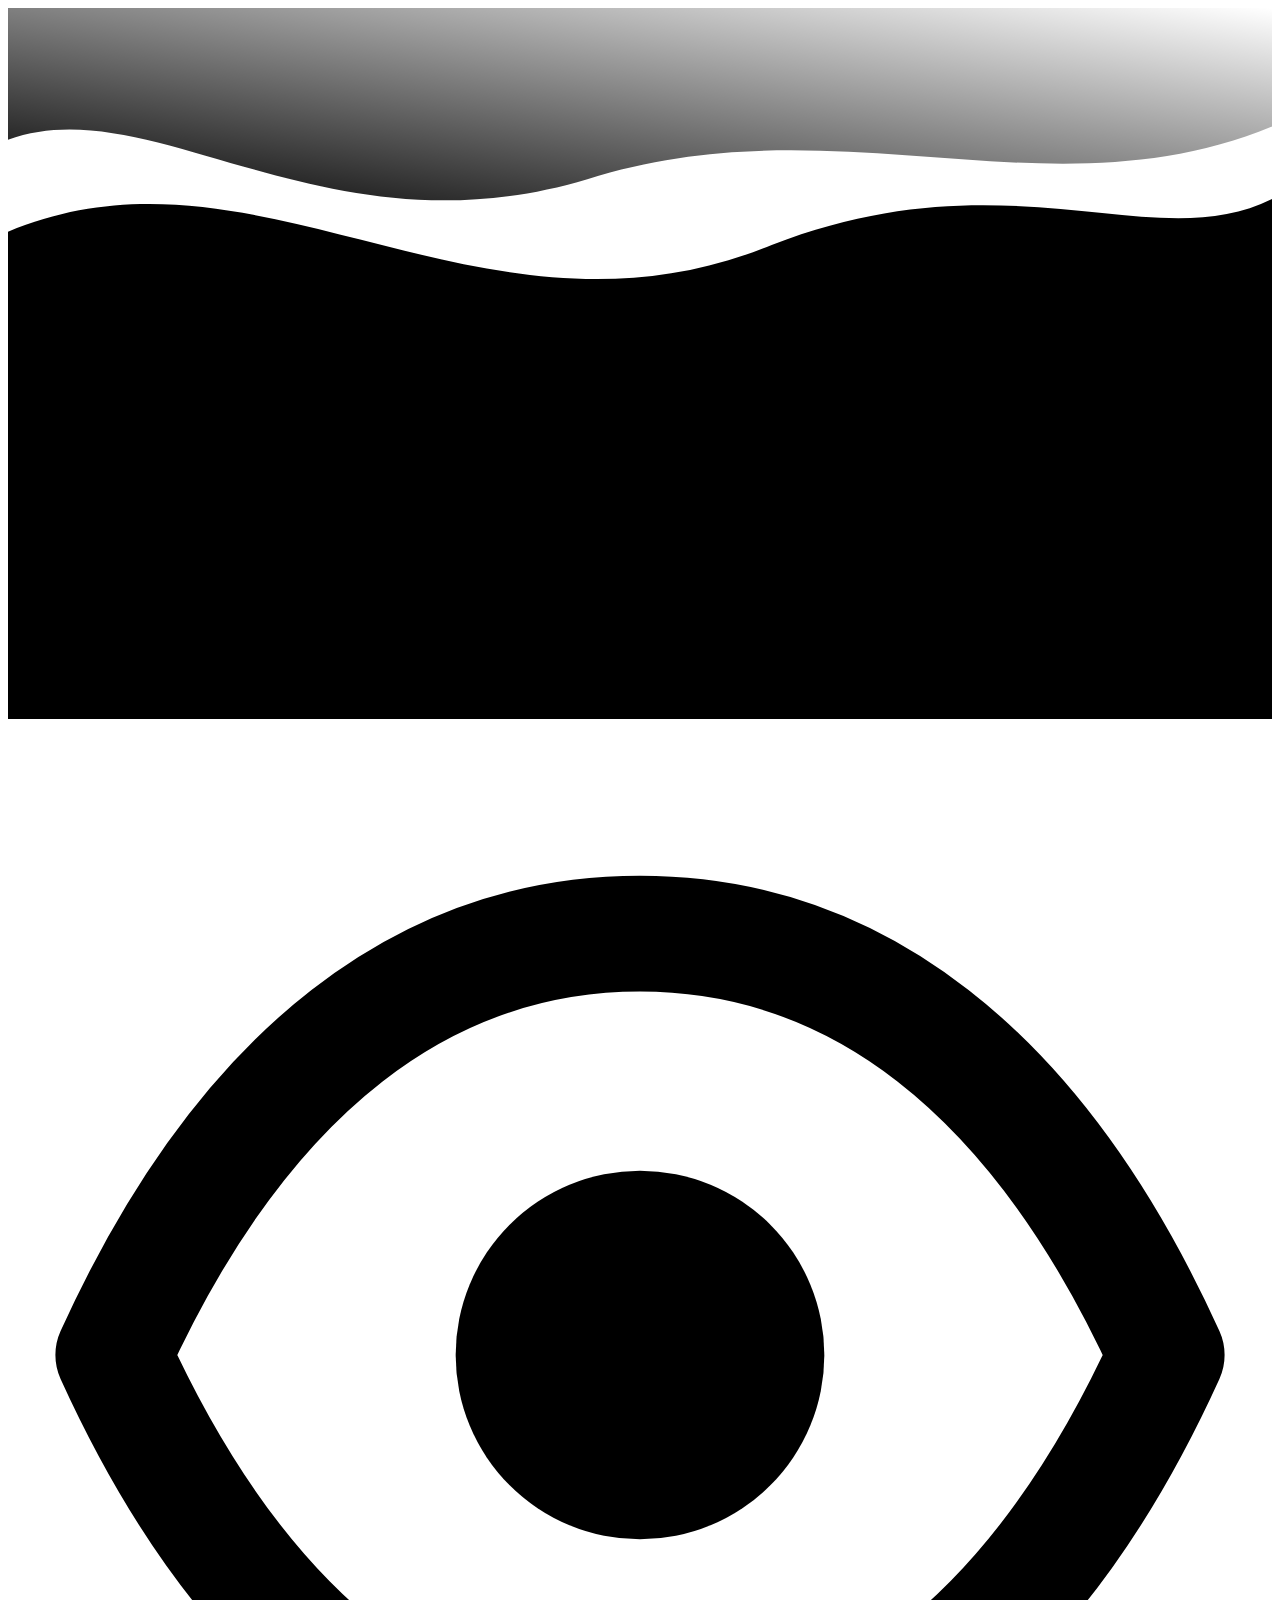
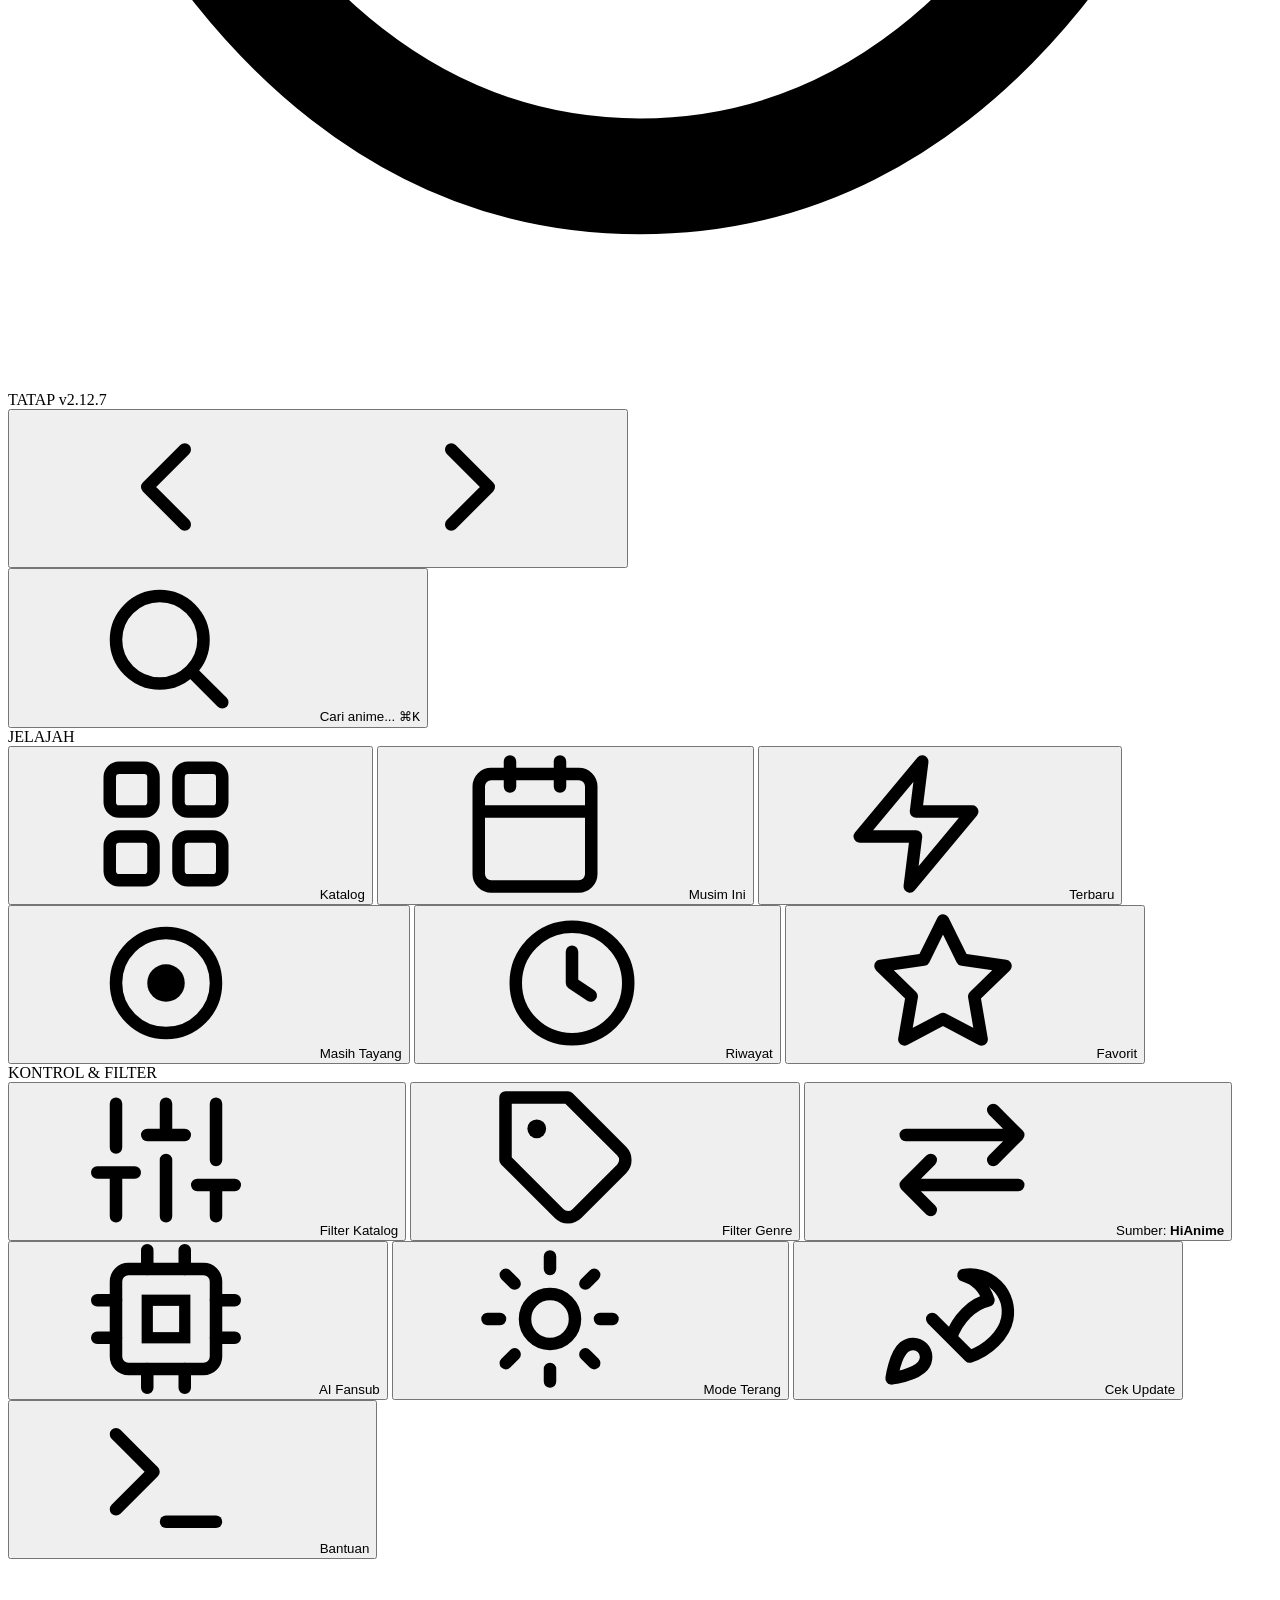
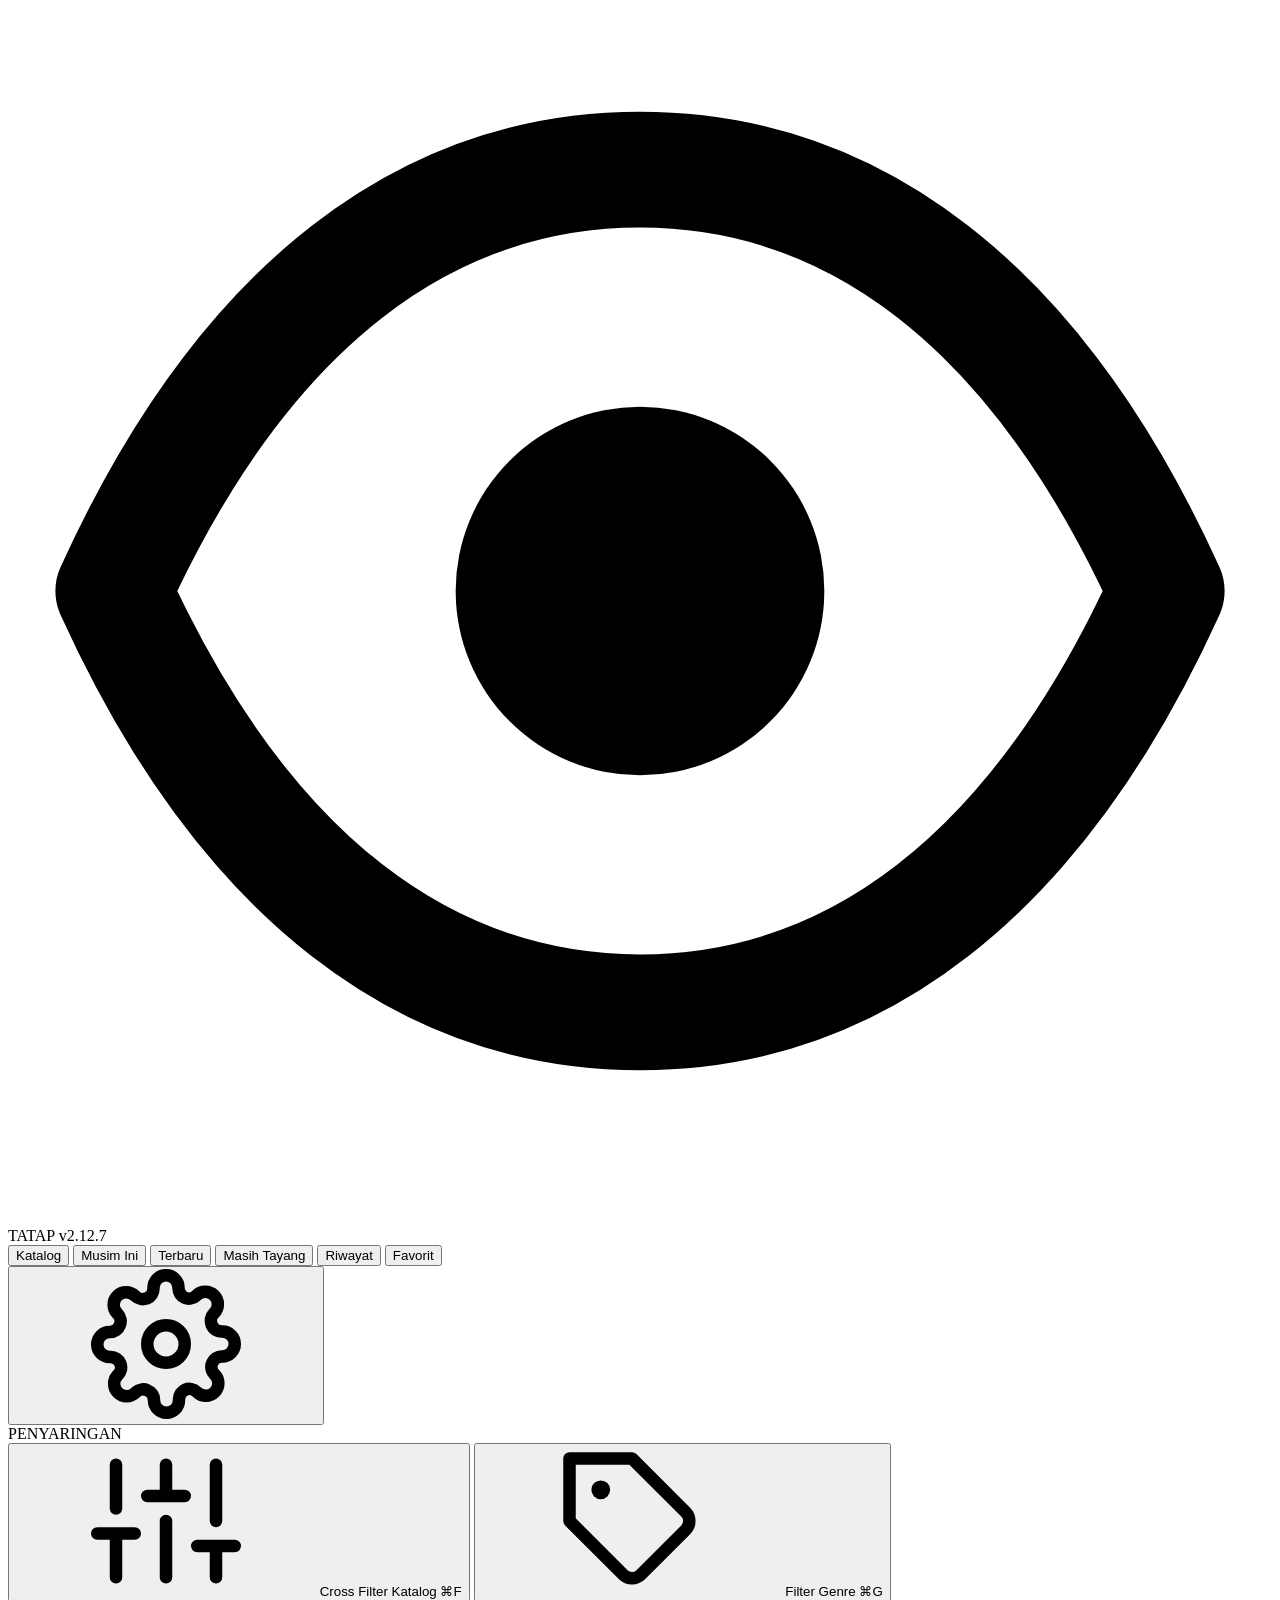
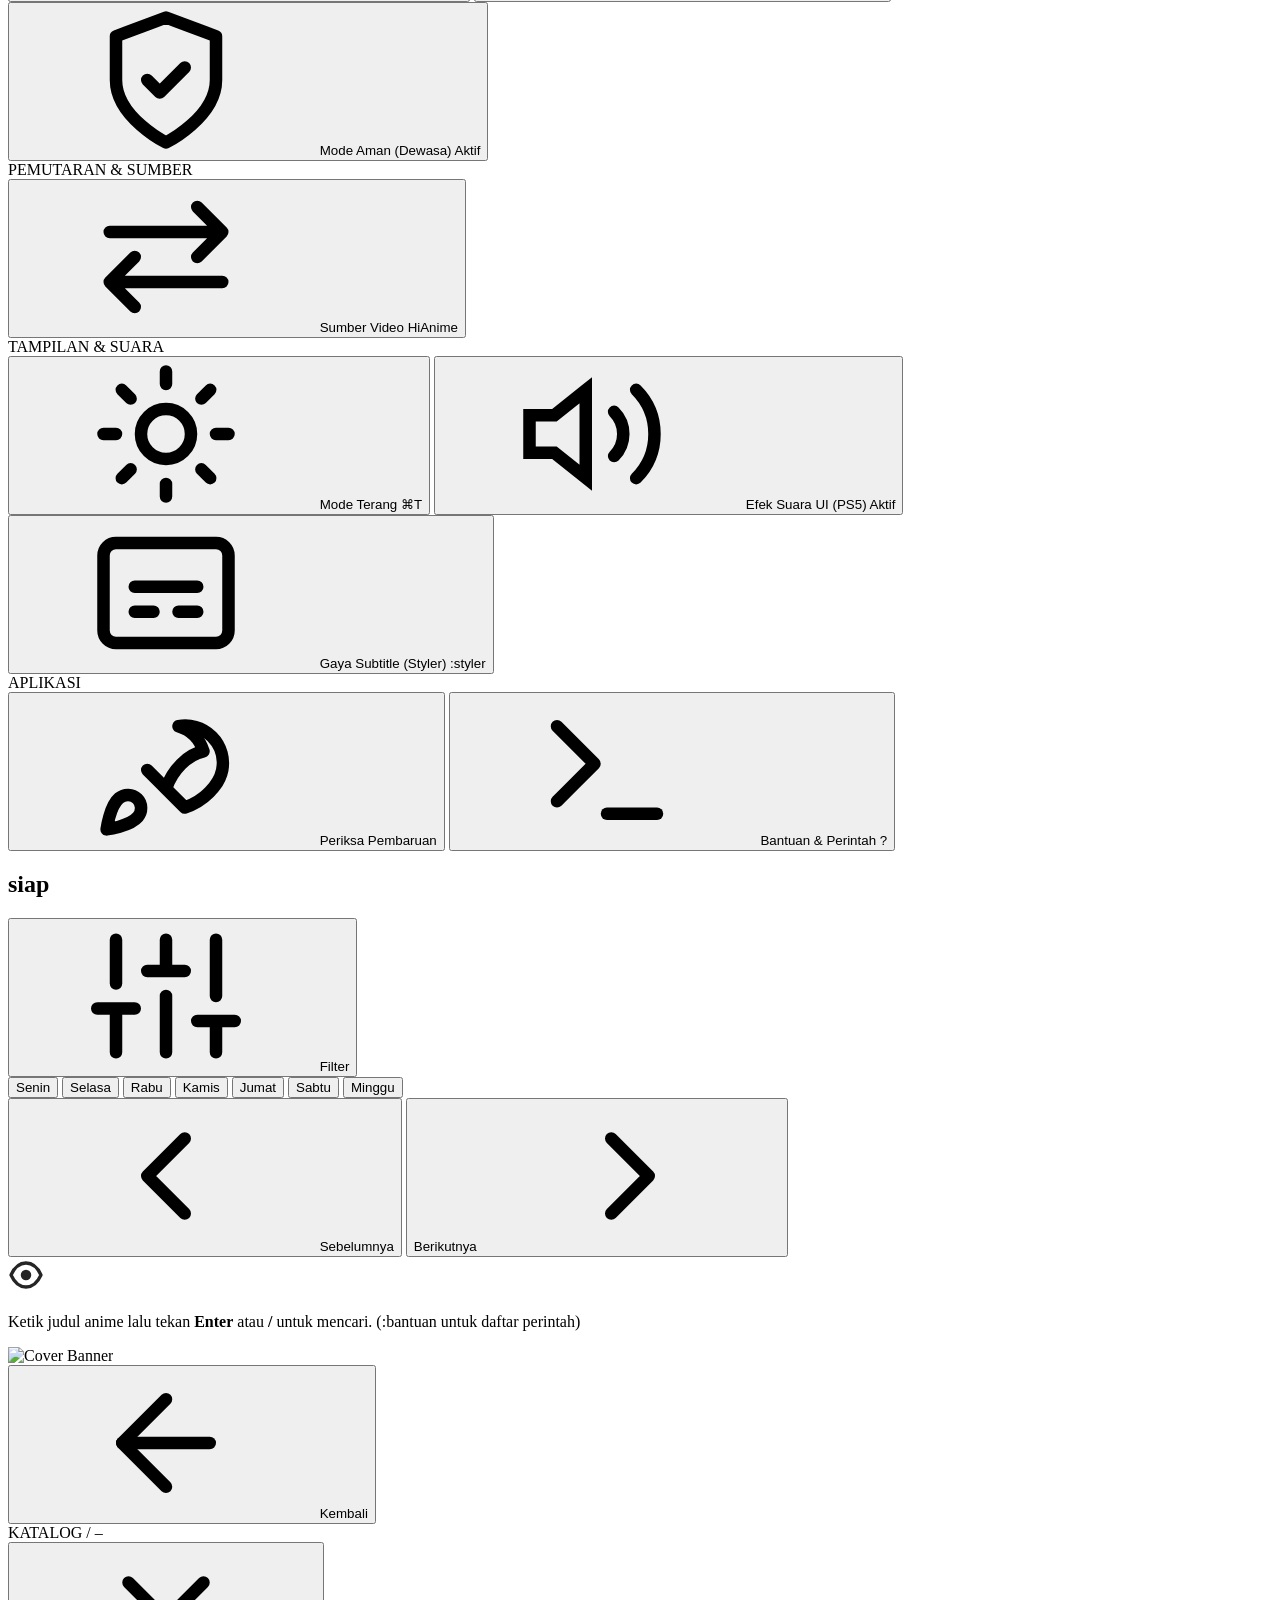
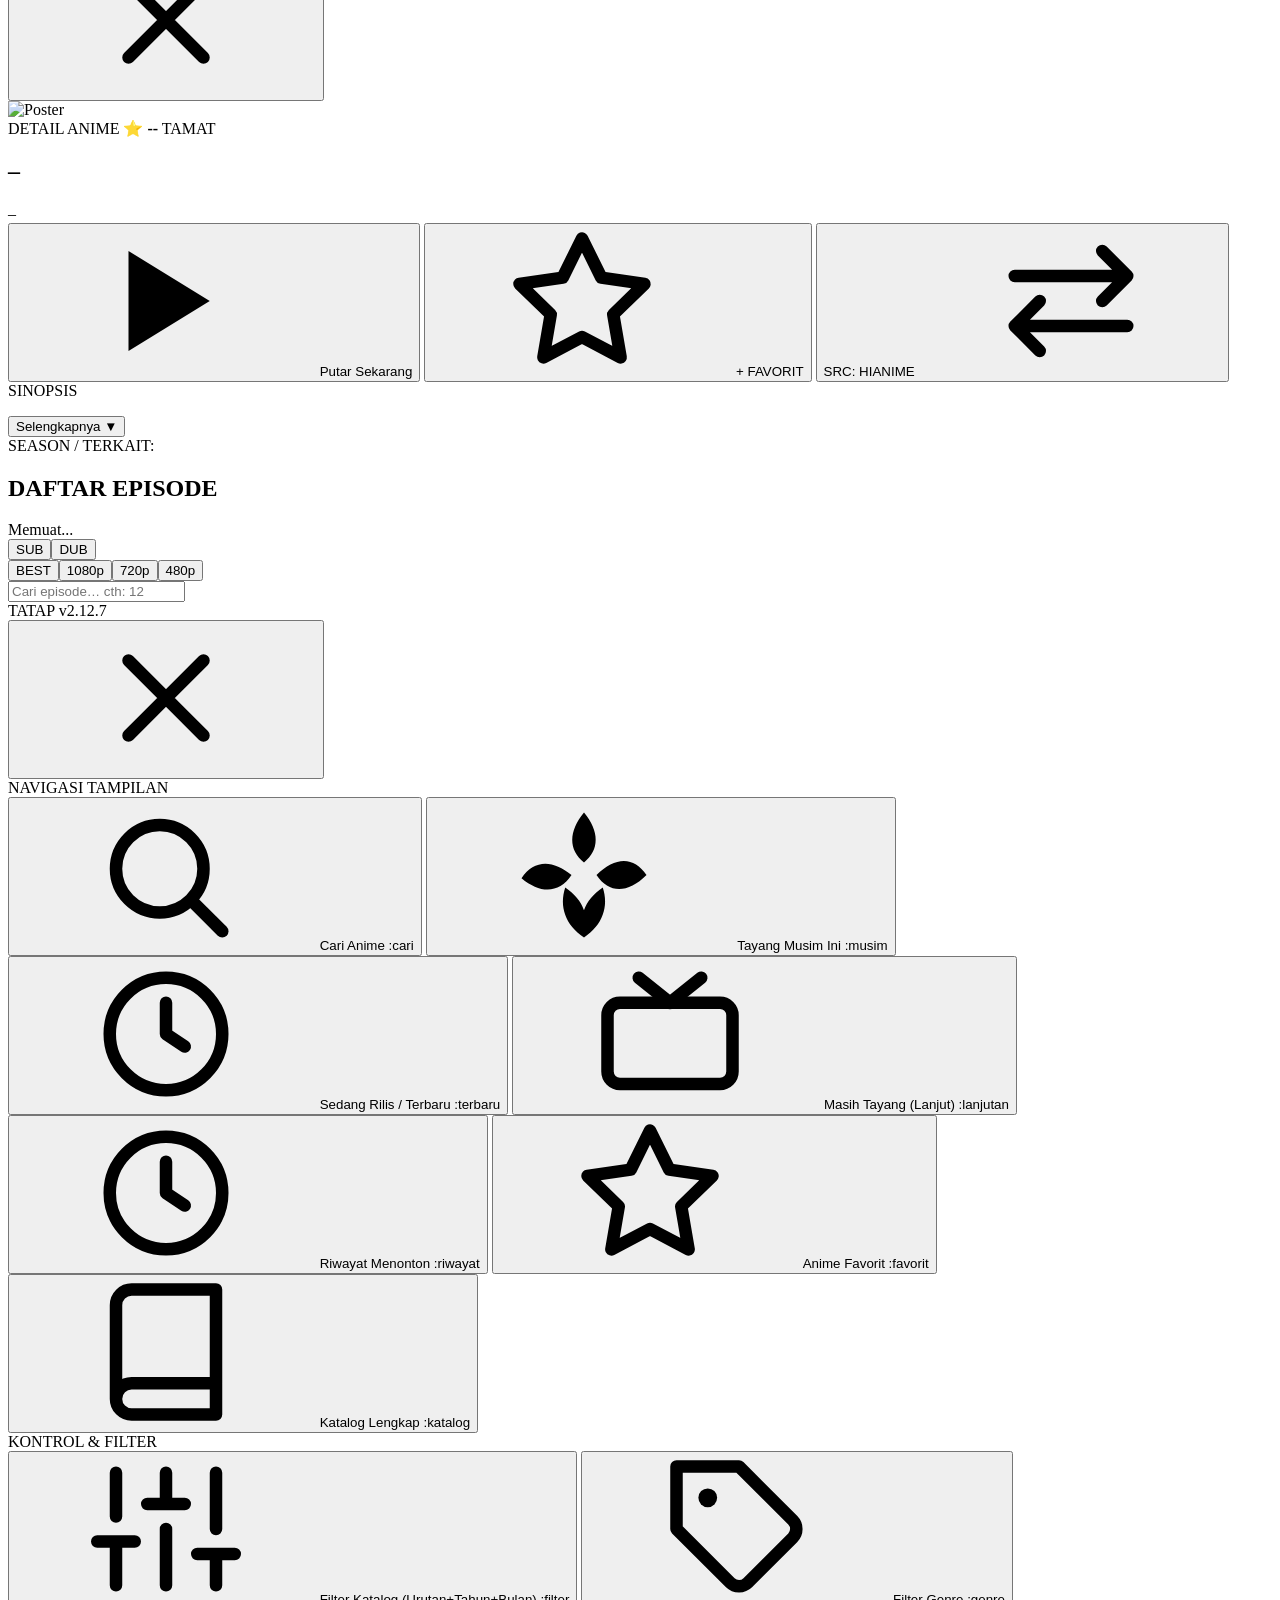
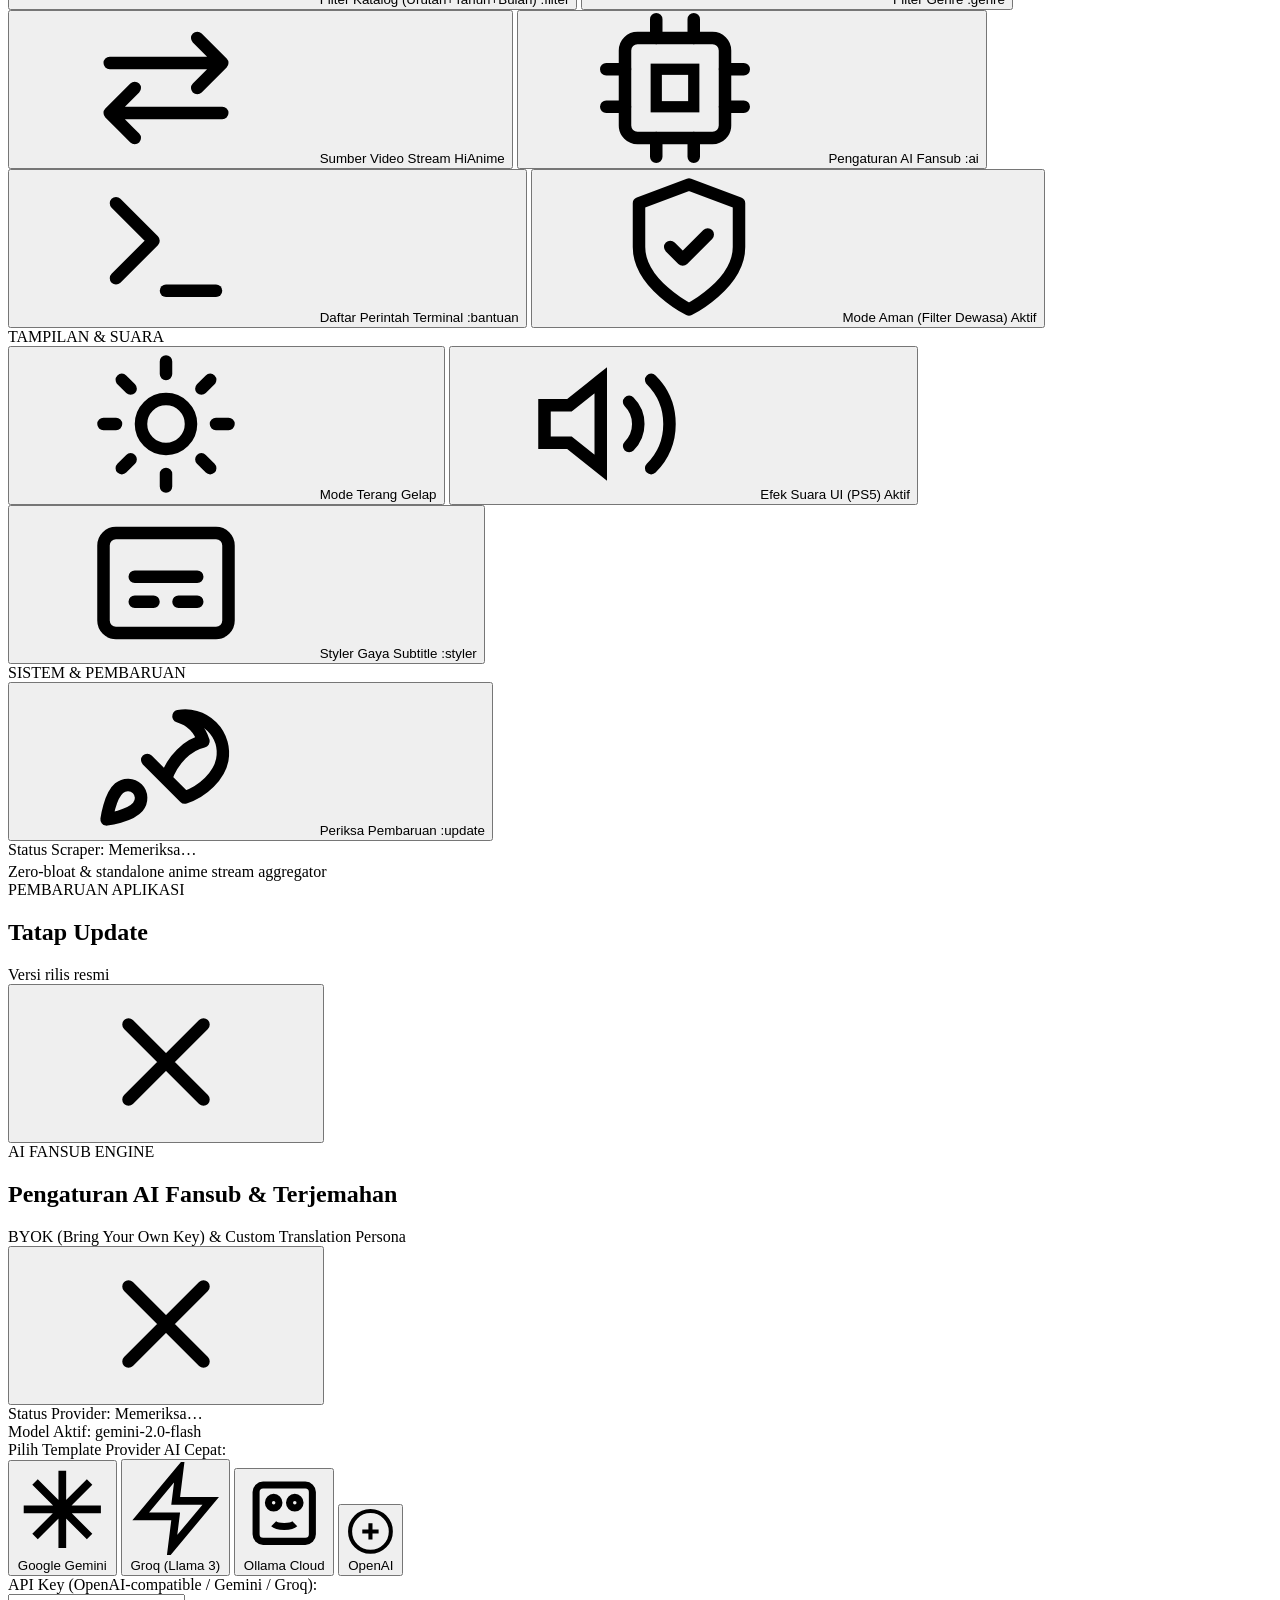
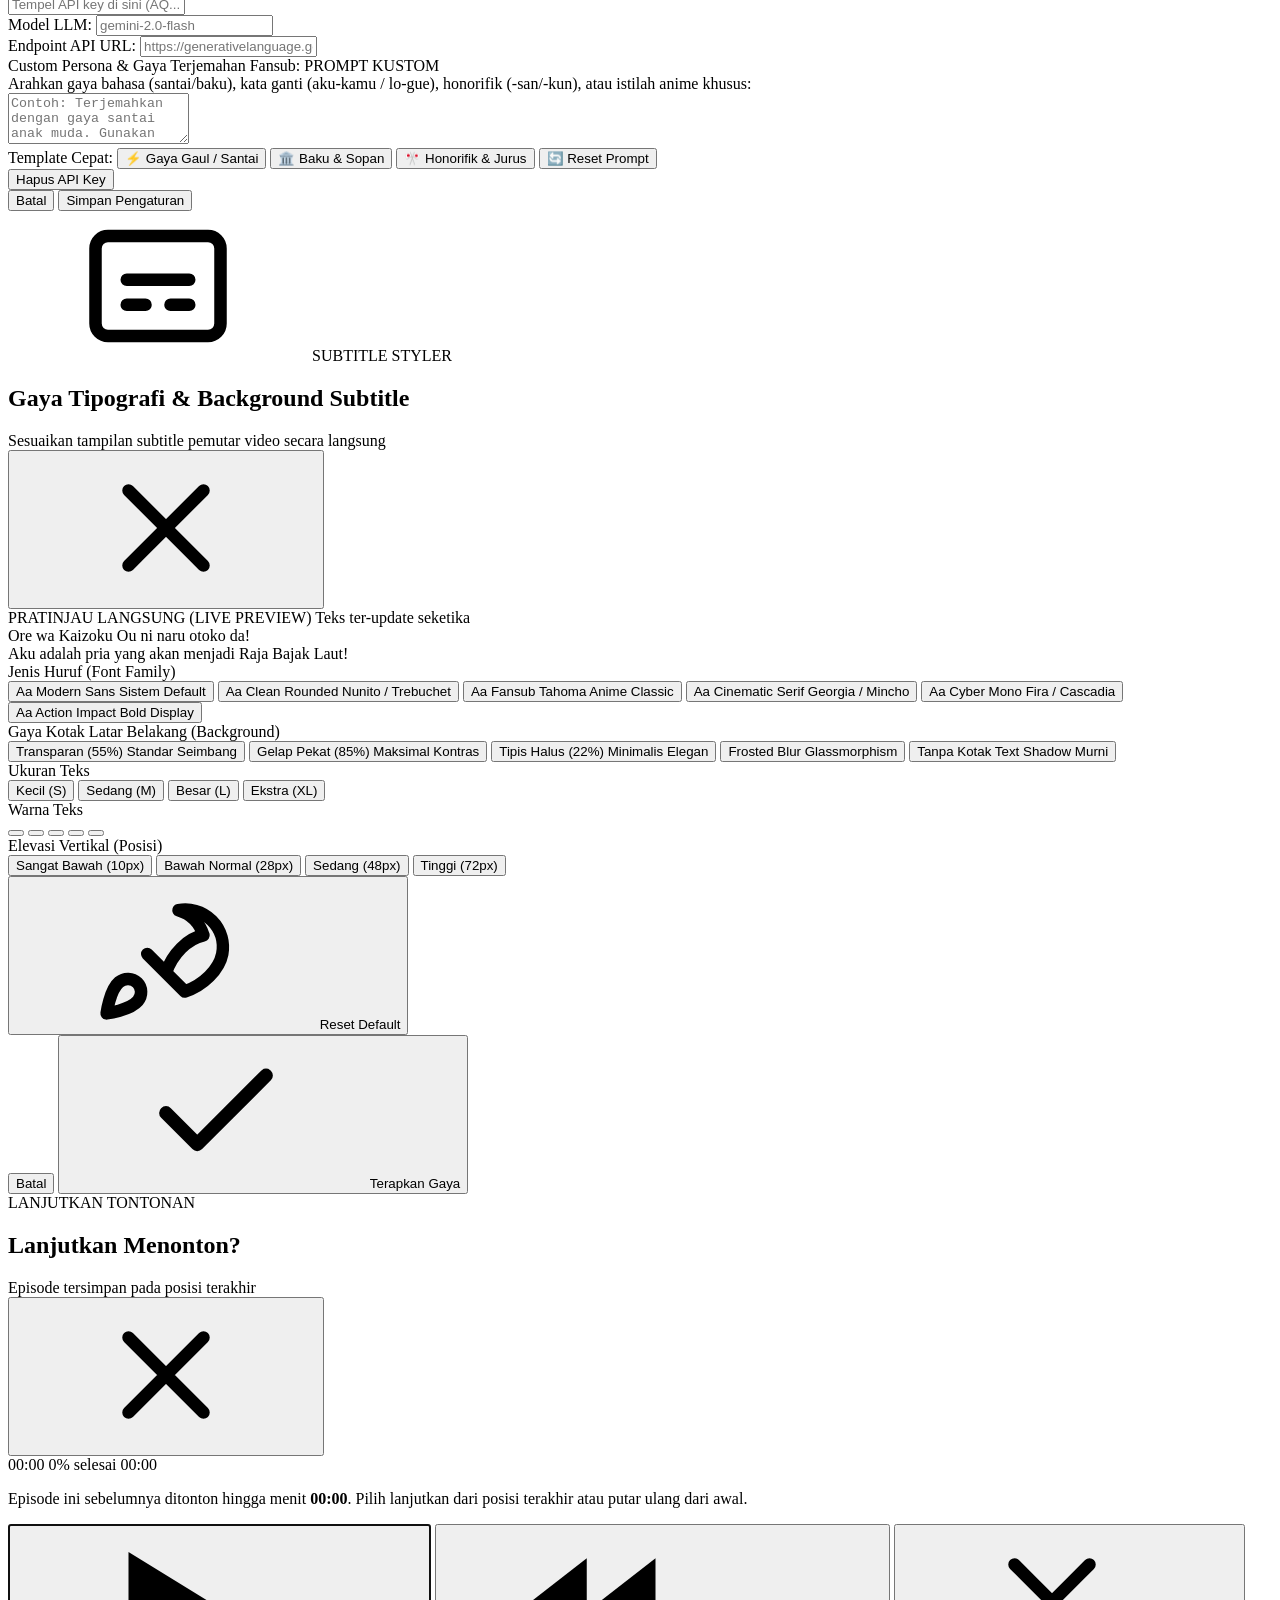
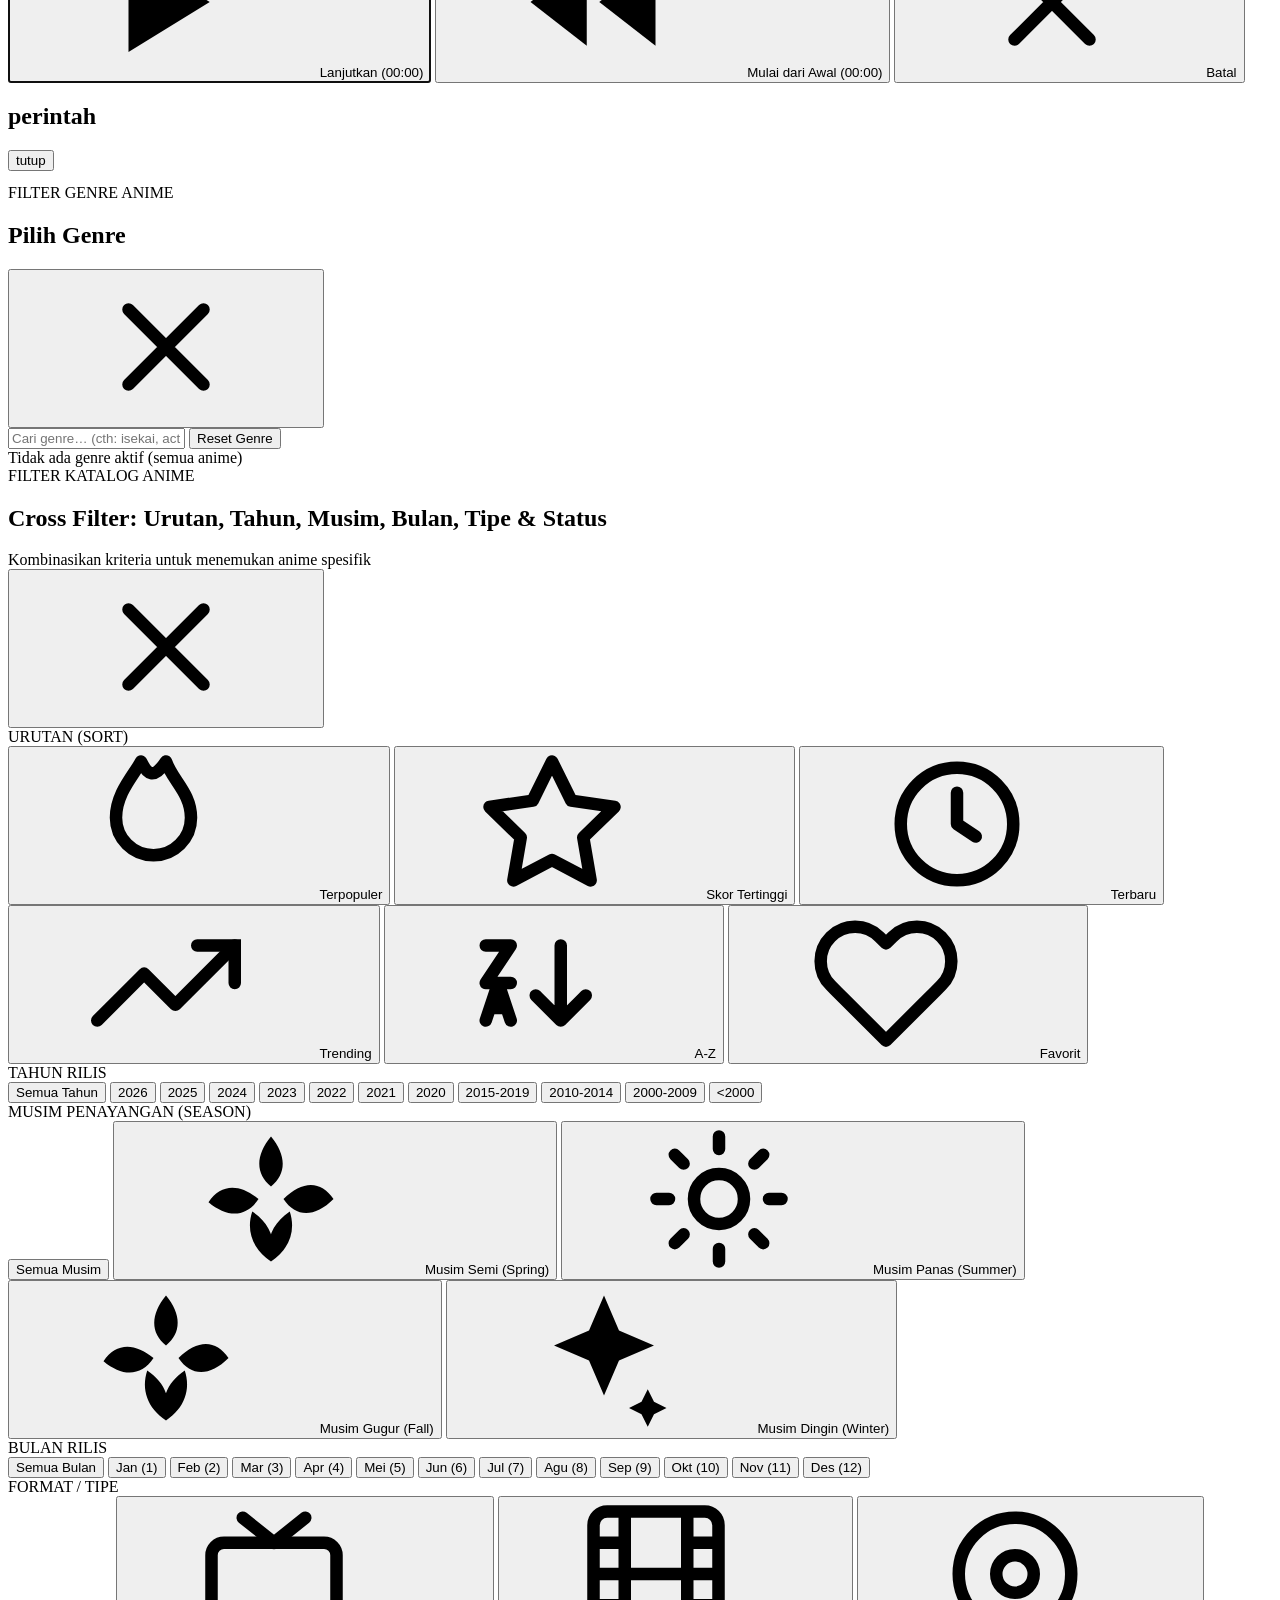
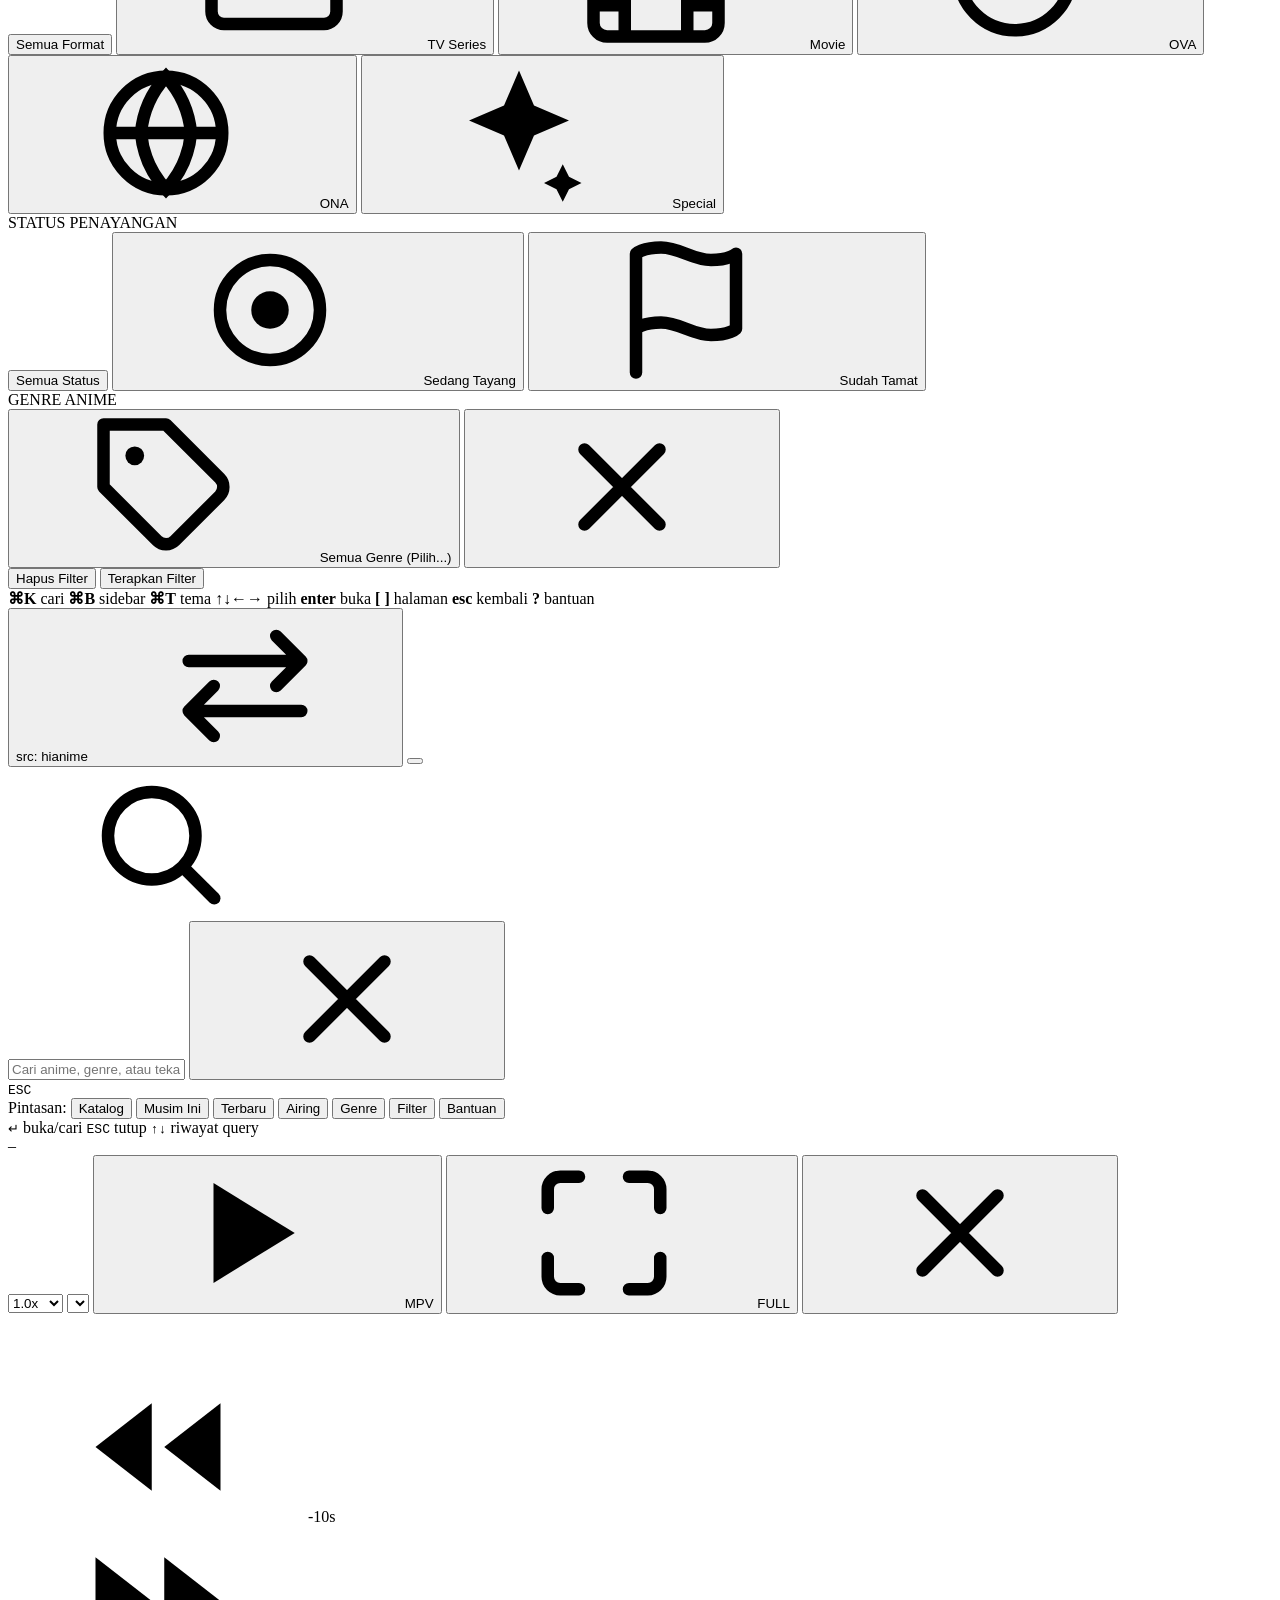
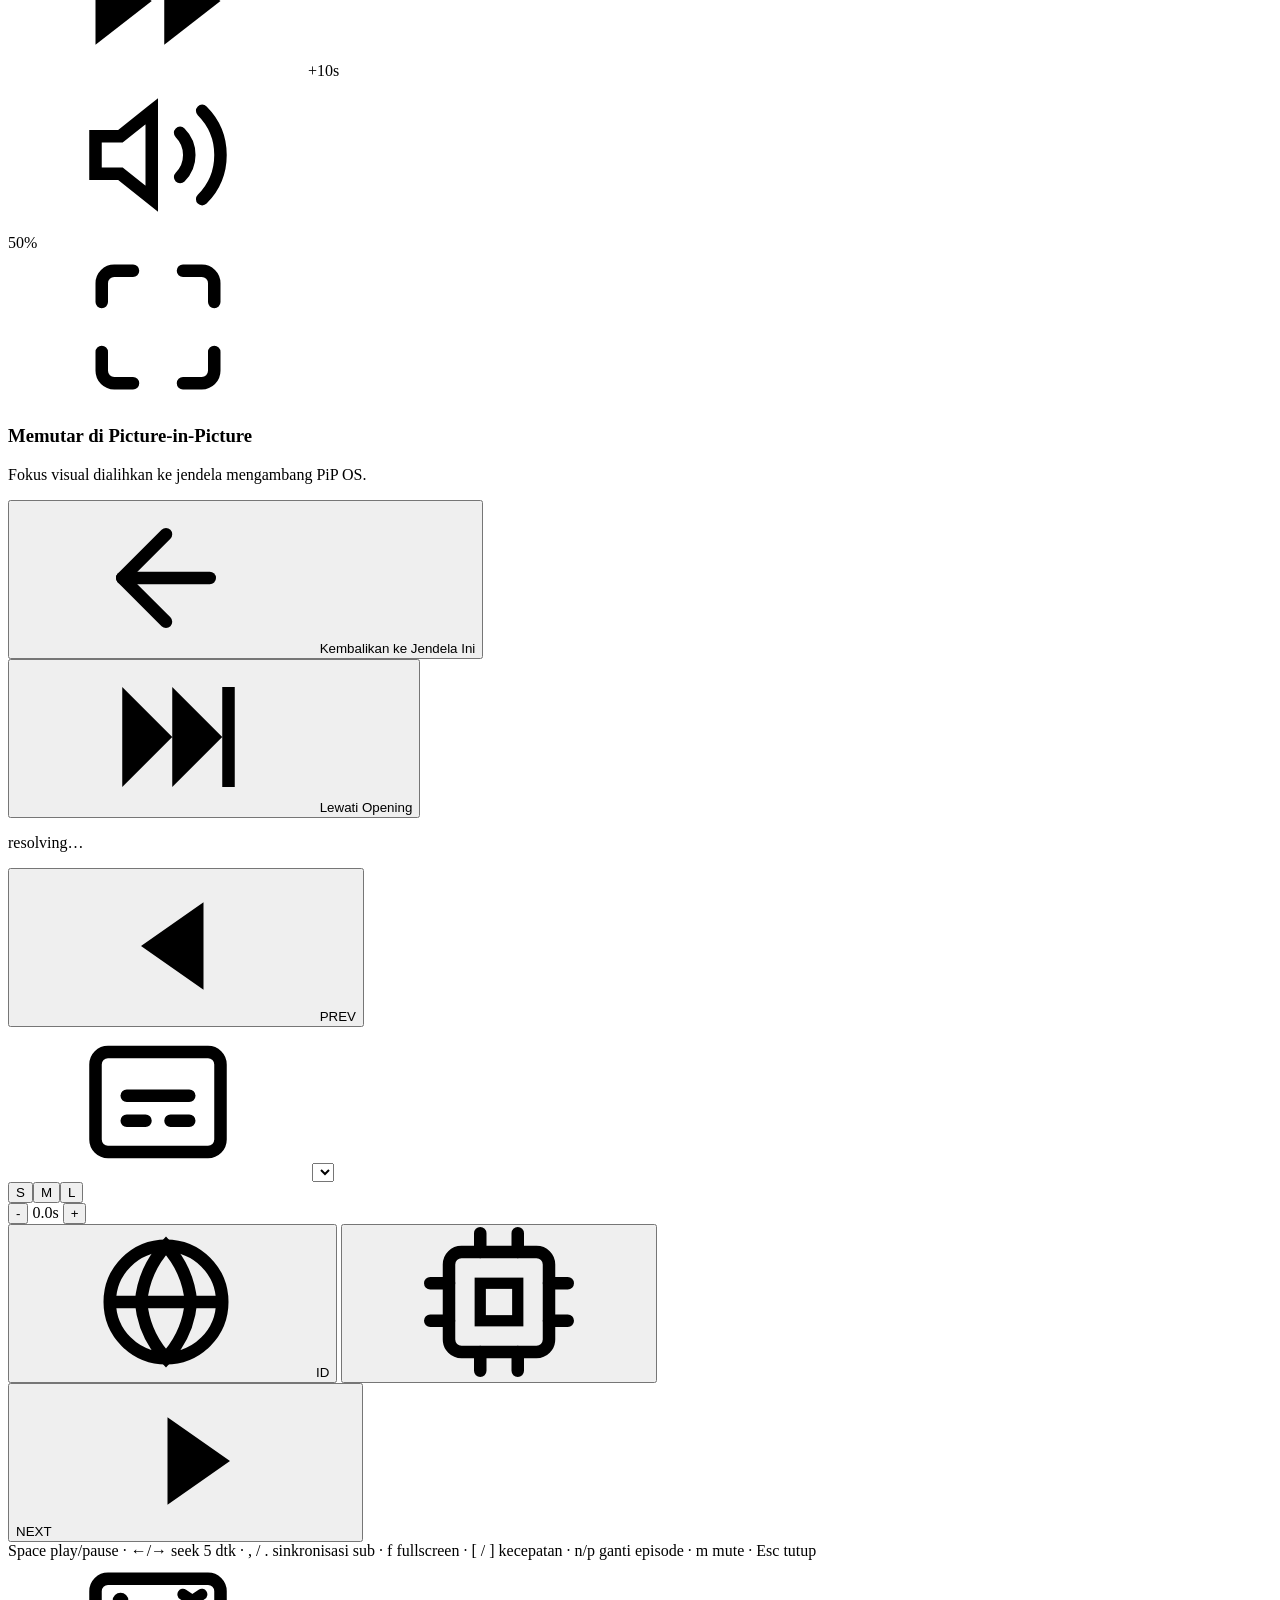
==== frontend/index.html @ c8361aa9 "fix(player): rollback heavy canvas/doc pip to direct native pip with webvtt subtitles and hide loadi" ====
<!DOCTYPE html>
<html lang="id">
<head>
<meta charset="UTF-8"><meta name="viewport" content="width=device-width,initial-scale=1,viewport-fit=cover"><meta name="theme-color" content="#07080a">
<title>Tatap — nonton santai di lokal</title>
<script>
  (function(){
    var t = localStorage.getItem("tatap_theme") || "dark";
    document.documentElement.setAttribute("data-theme", t);
  })();
</script>
<link rel="stylesheet" href="/css/style.css?v=2.12.7.18">
<link rel="icon" type="image/x-icon" href="/favicon.ico">
<link rel="icon" type="image/png" sizes="192x192" href="/assets/icon-192.png">
<link rel="apple-touch-icon" href="/assets/icon-512.png">
</head>
<body class="no-crt">
<svg xmlns="http://www.w3.org/2000/svg" style="display:none" id="tatap-icons">
  <defs>
    <!-- Brand Mark: Sleek Geometric Viewfinder Eye (Tatap) -->
    <symbol id="icon-brand-mark" viewBox="0 0 24 24">
      <path d="M2 12C4.5 6.5 8 4 12 4s7.5 2.5 10 8c-2.5 5.5-6 8-10 8s-7.5-2.5-10-8z" stroke="currentColor" stroke-width="2.2" stroke-linecap="round" stroke-linejoin="round" fill="none"/>
      <circle cx="12" cy="12" r="3.5" fill="currentColor"/>
    </symbol>
    <!-- Grid / Catalog / Layout -->
    <symbol id="icon-grid" viewBox="0 0 24 24">
      <rect x="3" y="3" width="7" height="7" rx="1.5" stroke="currentColor" stroke-width="2" fill="none"/>
      <rect x="14" y="3" width="7" height="7" rx="1.5" stroke="currentColor" stroke-width="2" fill="none"/>
      <rect x="14" y="14" width="7" height="7" rx="1.5" stroke="currentColor" stroke-width="2" fill="none"/>
      <rect x="3" y="14" width="7" height="7" rx="1.5" stroke="currentColor" stroke-width="2" fill="none"/>
    </symbol>
    <!-- Calendar / Season -->
    <symbol id="icon-calendar" viewBox="0 0 24 24">
      <rect x="3" y="4" width="18" height="18" rx="2" stroke="currentColor" stroke-width="2" fill="none"/>
      <line x1="16" y1="2" x2="16" y2="6" stroke="currentColor" stroke-width="2" stroke-linecap="round"/>
      <line x1="8" y1="2" x2="8" y2="6" stroke="currentColor" stroke-width="2" stroke-linecap="round"/>
      <line x1="3" y1="10" x2="21" y2="10" stroke="currentColor" stroke-width="2"/>
    </symbol>
    <!-- Zap / Lightning / Latest Episodes -->
    <symbol id="icon-zap" viewBox="0 0 24 24">
      <polygon points="13 2 3 14 12 14 11 22 21 10 12 10 13 2" stroke="currentColor" stroke-width="2" stroke-linecap="round" stroke-linejoin="round" fill="none"/>
    </symbol>
    <!-- Menu: 3 sleek horizontal bars -->
    <symbol id="icon-menu" viewBox="0 0 24 24">
      <path d="M3 6h18M3 12h18M3 18h18" stroke="currentColor" stroke-width="2" stroke-linecap="round" fill="none"/>
    </symbol>
    <!-- Gear / Settings (Apple Flat UI) -->
    <symbol id="icon-gear" viewBox="0 0 24 24">
      <path d="M12 15a3 3 0 1 0 0-6 3 3 0 0 0 0 6z" stroke="currentColor" stroke-width="2" fill="none"/>
      <path d="M19.4 15a1.65 1.65 0 0 0 .33 1.82l.06.06a2 2 0 0 1 0 2.83 2 2 0 0 1-2.83 0l-.06-.06a1.65 1.65 0 0 0-1.82-.33 1.65 1.65 0 0 0-1 1.51V21a2 2 0 0 1-2 2 2 2 0 0 1-2-2v-.09A1.65 1.65 0 0 0 9 19.4a1.65 1.65 0 0 0-1.82.33l-.06.06a2 2 0 0 1-2.83 0 2 2 0 0 1 0-2.83l.06-.06a1.65 1.65 0 0 0 .33-1.82 1.65 1.65 0 0 0-1.51-1H3a2 2 0 0 1-2-2 2 2 0 0 1 2-2h.09A1.65 1.65 0 0 0 4.6 9a1.65 1.65 0 0 0-.33-1.82l-.06-.06a2 2 0 0 1 0-2.83 2 2 0 0 1 2.83 0l.06.06a1.65 1.65 0 0 0 1.82.33H9a1.65 1.65 0 0 0 1-1.51V3a2 2 0 0 1 2-2 2 2 0 0 1 2 2v.09a1.65 1.65 0 0 0 1 1.51 1.65 1.65 0 0 0 1.82-.33l.06-.06a2 2 0 0 1 2.83 0 2 2 0 0 1 0 2.83l-.06.06a1.65 1.65 0 0 0-.33 1.82V9a1.65 1.65 0 0 0 1.51 1H21a2 2 0 0 1 2 2 2 2 0 0 1-2 2h-.09a1.65 1.65 0 0 0-1.51 1z" stroke="currentColor" stroke-width="2" stroke-linecap="round" stroke-linejoin="round" fill="none"/>
    </symbol>
    <!-- Moon / Dark Mode -->
    <symbol id="icon-moon" viewBox="0 0 24 24">
      <path d="M21 12.79A9 9 0 1 1 11.21 3 7 7 0 0 0 21 12.79z" stroke="currentColor" stroke-width="2" stroke-linecap="round" stroke-linejoin="round" fill="none"/>
    </symbol>
    <!-- Close: clean X -->
    <symbol id="icon-close" viewBox="0 0 24 24">
      <path d="M18 6L6 18M6 6l12 12" stroke="currentColor" stroke-width="2" stroke-linecap="round" fill="none"/>
    </symbol>
    <!-- More Options / Ellipsis Horizontal -->
    <symbol id="icon-more-options" viewBox="0 0 24 24">
      <circle cx="12" cy="12" r="2.2" fill="currentColor"/>
      <circle cx="19" cy="12" r="2.2" fill="currentColor"/>
      <circle cx="5" cy="12" r="2.2" fill="currentColor"/>
    </symbol>
    <!-- Search: magnifying glass -->
    <symbol id="icon-search" viewBox="0 0 24 24">
      <circle cx="11" cy="11" r="7" stroke="currentColor" stroke-width="2" fill="none"/>
      <path d="M21 21l-4.35-4.35" stroke="currentColor" stroke-width="2" stroke-linecap="round" fill="none"/>
    </symbol>
    <!-- Season: cherry blossom / calendar flower -->
    <symbol id="icon-season" viewBox="0 0 24 24">
      <path d="M12 2C9.5 5 9.5 8 12 10c2.5-2 2.5-5 0-8zm-2 10c-3-2.5-6-2.5-8 .5 3 2.5 6 2.5 8-.5zm4 0c2 3 5 3 8 0-2-3-5-3-8 0zm-5 2c-1 3 0 6 3 8 1-3 0-6-3-8zm6 0c-3 2-4 5-3 8 3-2 4-5 3-8z" fill="currentColor"/>
    </symbol>
    <!-- Clock / Schedule -->
    <symbol id="icon-clock" viewBox="0 0 24 24">
      <circle cx="12" cy="12" r="9" stroke="currentColor" stroke-width="2" fill="none"/>
      <polyline points="12 7 12 12 15 14" stroke="currentColor" stroke-width="2" stroke-linecap="round" stroke-linejoin="round" fill="none"/>
    </symbol>
    <!-- TV / Screen -->
    <symbol id="icon-tv" viewBox="0 0 24 24">
      <rect x="2" y="7" width="20" height="13" rx="2" stroke="currentColor" stroke-width="2" fill="none"/>
      <polyline points="17 3 12 7 7 3" stroke="currentColor" stroke-width="2" stroke-linecap="round" stroke-linejoin="round" fill="none"/>
    </symbol>
    <!-- Star (Outline) -->
    <symbol id="icon-star" viewBox="0 0 24 24">
      <polygon points="12 2 15.09 8.26 22 9.27 17 14.14 18.18 21.02 12 17.77 5.82 21.02 7 14.14 2 9.27 8.91 8.26 12 2" stroke="currentColor" stroke-width="2" stroke-linejoin="round" fill="none"/>
    </symbol>
    <!-- Star (Filled) -->
    <symbol id="icon-star-filled" viewBox="0 0 24 24">
      <polygon points="12 2 15.09 8.26 22 9.27 17 14.14 18.18 21.02 12 17.77 5.82 21.02 7 14.14 2 9.27 8.91 8.26 12 2" fill="currentColor"/>
    </symbol>
    <!-- Catalog / Books -->
    <symbol id="icon-catalog" viewBox="0 0 24 24">
      <path d="M4 19.5A2.5 2.5 0 0 1 6.5 17H20M4 4.5A2.5 2.5 0 0 1 6.5 2H20v20H6.5A2.5 2.5 0 0 1 4 19.5v-15z" stroke="currentColor" stroke-width="2" fill="none" stroke-linecap="round" stroke-linejoin="round"/>
    </symbol>
    <!-- Filter: tuning sliders -->
    <symbol id="icon-filter" viewBox="0 0 24 24">
      <path d="M4 21v-7M4 10V3M12 21v-9M12 8V3M20 21v-5M20 12V3M1 14h6M9 8h6M17 16h6" stroke="currentColor" stroke-width="2" stroke-linecap="round" fill="none"/>
    </symbol>
    <!-- Tag / Genre -->
    <symbol id="icon-tag" viewBox="0 0 24 24">
      <path d="M20.59 13.41l-7.17 7.17a2 2 0 0 1-2.83 0L2 12V2h10l8.59 8.59a2 2 0 0 1 0 2.82z" stroke="currentColor" stroke-width="2" stroke-linejoin="round" fill="none"/>
      <circle cx="7" cy="7" r="1.5" fill="currentColor"/>
    </symbol>
    <!-- Switch / Arrows -->
    <symbol id="icon-switch" viewBox="0 0 24 24">
      <path d="M17 4l4 4-4 4M21 8H3M7 20l-4-4 4-4M3 16h18" stroke="currentColor" stroke-width="2" stroke-linecap="round" stroke-linejoin="round" fill="none"/>
    </symbol>
    <!-- Help / Terminal -->
    <symbol id="icon-help" viewBox="0 0 24 24">
      <polyline points="4 17 10 11 4 5" stroke="currentColor" stroke-width="2" stroke-linecap="round" stroke-linejoin="round" fill="none"/>
      <line x1="12" y1="19" x2="20" y2="19" stroke="currentColor" stroke-width="2" stroke-linecap="round"/>
    </symbol>
    <!-- Update / Rocket -->
    <symbol id="icon-update" viewBox="0 0 24 24">
      <path d="M4.5 16.5c-1.5 1.26-2 5-2 5s3.74-.5 5-2c.71-.84.7-2.13-.09-2.91a2.18 2.18 0 0 0-2.91-.09zM12 15l-3-3m5-7a6 6 0 0 1 7 7c-.5 2.5-3 5-6 6l-3-3c1-3 3.5-5.5 6-6a6 6 0 0 0-4-4z" stroke="currentColor" stroke-width="2" stroke-linecap="round" stroke-linejoin="round" fill="none"/>
    </symbol>
    <!-- Prev / Chevron left -->
    <symbol id="icon-prev" viewBox="0 0 24 24">
      <polyline points="15 18 9 12 15 6" stroke="currentColor" stroke-width="2" stroke-linecap="round" stroke-linejoin="round" fill="none"/>
    </symbol>
    <!-- Arrow Left / Kembali -->
    <symbol id="icon-arrow-left" viewBox="0 0 24 24">
      <line x1="19" y1="12" x2="5" y2="12" stroke="currentColor" stroke-width="2" stroke-linecap="round" stroke-linejoin="round"/>
      <polyline points="12 19 5 12 12 5" stroke="currentColor" stroke-width="2" stroke-linecap="round" stroke-linejoin="round" fill="none"/>
    </symbol>
    <!-- Next / Chevron right -->
    <symbol id="icon-next" viewBox="0 0 24 24">
      <polyline points="9 18 15 12 9 6" stroke="currentColor" stroke-width="2" stroke-linecap="round" stroke-linejoin="round" fill="none"/>
    </symbol>
    <!-- Step Prev (Bar + Triangle) -->
    <symbol id="icon-step-prev" viewBox="0 0 24 24">
      <path d="M6 5v14M18 5L8 12l10 7V5z" fill="currentColor"/>
    </symbol>
    <!-- Step Next (Triangle + Bar) -->
    <symbol id="icon-step-next" viewBox="0 0 24 24">
      <path d="M18 5v14M6 5l10 7-10 7V5z" fill="currentColor"/>
    </symbol>
    <!-- Skip (Double Triangle + Bar) -->
    <symbol id="icon-skip" viewBox="0 0 24 24">
      <path d="M5 4l8 8-8 8V4zm8 0l8 8-8 8V4zm8 0h2v16h-2V4z" fill="currentColor"/>
    </symbol>
    <!-- CPU / AI Brain -->
    <symbol id="icon-cpu" viewBox="0 0 24 24">
      <rect x="4" y="4" width="16" height="16" rx="2" stroke="currentColor" stroke-width="2" fill="none"/>
      <rect x="9" y="9" width="6" height="6" stroke="currentColor" stroke-width="1.8" fill="none"/>
      <path d="M9 1v3M15 1v3M9 20v3M15 20v3M20 9h3M20 15h3M1 9h3M1 15h3" stroke="currentColor" stroke-width="2" stroke-linecap="round"/>
    </symbol>
    <!-- Fullscreen -->
    <symbol id="icon-fullscreen" viewBox="0 0 24 24">
      <path d="M8 3H5a2 2 0 0 0-2 2v3m18 0V5a2 2 0 0 0-2-2h-3m0 18h3a2 2 0 0 0 2-2v-3M3 16v3a2 2 0 0 0 2 2h3" stroke="currentColor" stroke-width="2" stroke-linecap="round" stroke-linejoin="round" fill="none"/>
    </symbol>
    <!-- Play -->
    <symbol id="icon-play" viewBox="0 0 24 24">
      <polygon points="6 4 19 12 6 20 6 4" fill="currentColor"/>
    </symbol>
    <!-- Subtitles / CC -->
    <symbol id="icon-subtitles" viewBox="0 0 24 24">
      <rect x="2" y="4" width="20" height="16" rx="2" stroke="currentColor" stroke-width="2" fill="none"/>
      <path d="M7 15h3M14 15h3M7 11h10" stroke="currentColor" stroke-width="2" stroke-linecap="round" fill="none"/>
    </symbol>
    <!-- Globe / Language -->
    <symbol id="icon-globe" viewBox="0 0 24 24">
      <circle cx="12" cy="12" r="9" stroke="currentColor" stroke-width="2" fill="none"/>
      <line x1="3" y1="12" x2="21" y2="12" stroke="currentColor" stroke-width="2"/>
      <path d="M12 3a15.3 15.3 0 0 1 4 9 15.3 15.3 0 0 1-4 9 15.3 15.3 0 0 1-4-9 15.3 15.3 0 0 1 4-9z" stroke="currentColor" stroke-width="2" fill="none"/>
    </symbol>
    <!-- Fire / Popularity -->
    <symbol id="icon-fire" viewBox="0 0 24 24">
      <path d="M12 2c1 3 4 5 4 9a6 6 0 0 1-12 0c0-4 3-7 4-9 1 2 2 3 4 0z" stroke="currentColor" stroke-width="2" stroke-linejoin="round" fill="none"/>
    </symbol>
    <!-- Trending / Arrow up-right -->
    <symbol id="icon-trending" viewBox="0 0 24 24">
      <polyline points="23 6 13.5 15.5 8.5 10.5 1 18" stroke="currentColor" stroke-width="2" stroke-linecap="round" stroke-linejoin="round" fill="none"/>
      <polyline points="17 6 23 6 23 12" stroke="currentColor" stroke-width="2" stroke-linecap="round" fill="none"/>
    </symbol>
    <!-- Sort A-Z -->
    <symbol id="icon-sort-az" viewBox="0 0 24 24">
      <path d="M3 6h4l-4 6h4M3 18l2-6 2 6M3.7 16h2.6M15 6v12M19 14l-4 4-4-4" stroke="currentColor" stroke-width="2" stroke-linecap="round" stroke-linejoin="round" fill="none"/>
    </symbol>
    <!-- Heart / Favorite -->
    <symbol id="icon-heart" viewBox="0 0 24 24">
      <path d="M20.84 4.61a5.5 5.5 0 0 0-7.78 0L12 5.67l-1.06-1.06a5.5 5.5 0 0 0-7.78 7.78l1.06 1.06L12 21.23l7.78-7.78 1.06-1.06a5.5 5.5 0 0 0 0-7.78z" stroke="currentColor" stroke-width="2" stroke-linejoin="round" fill="none"/>
    </symbol>
    <!-- Film / Movie -->
    <symbol id="icon-film" viewBox="0 0 24 24">
      <rect x="2" y="2" width="20" height="20" rx="2.18" stroke="currentColor" stroke-width="2" fill="none"/>
      <line x1="7" y1="2" x2="7" y2="22" stroke="currentColor" stroke-width="2"/>
      <line x1="17" y1="2" x2="17" y2="22" stroke="currentColor" stroke-width="2"/>
      <line x1="2" y1="12" x2="22" y2="12" stroke="currentColor" stroke-width="2"/>
      <line x1="2" y1="7" x2="7" y2="7" stroke="currentColor" stroke-width="2"/>
      <line x1="2" y1="17" x2="7" y2="17" stroke="currentColor" stroke-width="2"/>
      <line x1="17" y1="17" x2="22" y2="17" stroke="currentColor" stroke-width="2"/>
      <line x1="17" y1="7" x2="22" y2="7" stroke="currentColor" stroke-width="2"/>
    </symbol>
    <!-- Disc / OVA -->
    <symbol id="icon-disc" viewBox="0 0 24 24">
      <circle cx="12" cy="12" r="9" stroke="currentColor" stroke-width="2" fill="none"/>
      <circle cx="12" cy="12" r="3" stroke="currentColor" stroke-width="2" fill="none"/>
    </symbol>
    <!-- Sparkles / Special -->
    <symbol id="icon-sparkles" viewBox="0 0 24 24">
      <path d="M12 2l2.4 5.6L20 10l-5.6 2.4L12 18l-2.4-5.6L4 10l5.6-2.4L12 2zM19 17l1 2 2 1-2 1-1 2-1-2-2-1 2-1 1-2z" fill="currentColor"/>
    </symbol>
    <!-- Circle Dot / Sedang Tayang -->
    <symbol id="icon-circle-dot" viewBox="0 0 24 24">
      <circle cx="12" cy="12" r="8" stroke="currentColor" stroke-width="2" fill="none"/>
      <circle cx="12" cy="12" r="3" fill="currentColor"/>
    </symbol>
    <!-- Flag / Sudah Tamat -->
    <symbol id="icon-flag" viewBox="0 0 24 24">
      <path d="M4 15s1-1 4-1 5 2 8 2 4-1 4-1V3s-1 1-4 1-5-2-8-2-4 1-4 1zM4 22v-7" stroke="currentColor" stroke-width="2" stroke-linecap="round" stroke-linejoin="round" fill="none"/>
    </symbol>
    <!-- Volume High -->
    <symbol id="icon-volume-high" viewBox="0 0 24 24">
      <polygon points="11 5 6 9 2 9 2 15 6 15 11 19 11 5" stroke="currentColor" stroke-width="2" fill="none"/>
      <path d="M15.54 8.46a5 5 0 0 1 0 7.07M19.07 4.93a10 10 0 0 1 0 14.14" stroke="currentColor" stroke-width="2" stroke-linecap="round" fill="none"/>
    </symbol>
    <!-- Volume Mid -->
    <symbol id="icon-volume-mid" viewBox="0 0 24 24">
      <polygon points="11 5 6 9 2 9 2 15 6 15 11 19 11 5" stroke="currentColor" stroke-width="2" fill="none"/>
      <path d="M15.54 8.46a5 5 0 0 1 0 7.07" stroke="currentColor" stroke-width="2" stroke-linecap="round" fill="none"/>
    </symbol>
    <!-- Volume Mute -->
    <symbol id="icon-volume-mute" viewBox="0 0 24 24">
      <polygon points="11 5 6 9 2 9 2 15 6 15 11 19 11 5" stroke="currentColor" stroke-width="2" fill="none"/>
      <line x1="23" y1="9" x2="17" y2="15" stroke="currentColor" stroke-width="2" stroke-linecap="round"/>
      <line x1="17" y1="9" x2="23" y2="15" stroke="currentColor" stroke-width="2" stroke-linecap="round"/>
    </symbol>
    <!-- Sun / Brightness -->
    <symbol id="icon-sun" viewBox="0 0 24 24">
      <circle cx="12" cy="12" r="4" stroke="currentColor" stroke-width="2" fill="none"/>
      <path d="M12 2v2M12 20v2M4.93 4.93l1.41 1.41M17.66 17.66l1.41 1.41M2 12h2M20 12h2M6.34 17.66l-1.41 1.41M19.07 4.93l-1.41 1.41" stroke="currentColor" stroke-width="2" stroke-linecap="round" fill="none"/>
    </symbol>
    <!-- Double Chevron Left (Rewind 10s) -->
    <symbol id="icon-rewind" viewBox="0 0 24 24">
      <polygon points="11 19 2 12 11 5 11 19" fill="currentColor"/>
      <polygon points="22 19 13 12 22 5 22 19" fill="currentColor"/>
    </symbol>
    <!-- Double Chevron Right (Forward 10s) -->
    <symbol id="icon-forward" viewBox="0 0 24 24">
      <polygon points="13 19 22 12 13 5 13 19" fill="currentColor"/>
      <polygon points="2 19 11 12 2 5 2 19" fill="currentColor"/>
    </symbol>
    <!-- Server Alert / Offline -->
    <symbol id="icon-server-alert" viewBox="0 0 24 24">
      <rect x="2" y="3" width="20" height="7" rx="2" stroke="currentColor" stroke-width="2" fill="none"/>
      <rect x="2" y="14" width="20" height="7" rx="2" stroke="currentColor" stroke-width="2" fill="none"/>
      <line x1="6" y1="6.5" x2="6.01" y2="6.5" stroke="currentColor" stroke-width="2.5" stroke-linecap="round"/>
      <line x1="6" y1="17.5" x2="6.01" y2="17.5" stroke="currentColor" stroke-width="2.5" stroke-linecap="round"/>
      <line x1="16" y1="5.5" x2="19" y2="7.5" stroke="currentColor" stroke-width="1.8" stroke-linecap="round"/>
      <line x1="19" y1="5.5" x2="16" y2="7.5" stroke="currentColor" stroke-width="1.8" stroke-linecap="round"/>
      <line x1="16" y1="16.5" x2="19" y2="18.5" stroke="currentColor" stroke-width="1.8" stroke-linecap="round"/>
      <line x1="19" y1="16.5" x2="16" y2="18.5" stroke="currentColor" stroke-width="1.8" stroke-linecap="round"/>
    </symbol>
    <!-- Checkmark (Success) -->
    <symbol id="icon-check" viewBox="0 0 24 24">
      <polyline points="20 6 9 17 4 12" stroke="currentColor" stroke-width="2.2" stroke-linecap="round" stroke-linejoin="round" fill="none"/>
    </symbol>
    <!-- Info (Information) -->
    <symbol id="icon-info" viewBox="0 0 24 24">
      <circle cx="12" cy="12" r="10" stroke="currentColor" stroke-width="2" fill="none"/>
      <line x1="12" y1="16" x2="12" y2="12" stroke="currentColor" stroke-width="2" stroke-linecap="round"/>
      <line x1="12" y1="8" x2="12.01" y2="8" stroke="currentColor" stroke-width="2.5" stroke-linecap="round"/>
    </symbol>
    <!-- Alert (Warning / Error) -->
    <symbol id="icon-alert" viewBox="0 0 24 24">
      <circle cx="12" cy="12" r="10" stroke="currentColor" stroke-width="2" fill="none"/>
      <line x1="12" y1="8" x2="12" y2="12" stroke="currentColor" stroke-width="2" stroke-linecap="round"/>
      <line x1="12" y1="16" x2="12.01" y2="16" stroke="currentColor" stroke-width="2.5" stroke-linecap="round"/>
    </symbol>
    <!-- Hourglass (Waiting / Processing) -->
    <symbol id="icon-hourglass" viewBox="0 0 24 24">
      <path d="M5 22h14M5 2h14m-2 20v-5l-5-5-5 5v5m10-20v5l-5 5-5-5V2" stroke="currentColor" stroke-width="2" stroke-linecap="round" stroke-linejoin="round" fill="none"/>
    </symbol>
    <!-- Shield Check (Safe Mode) -->
    <symbol id="icon-shield-check" viewBox="0 0 24 24">
      <path d="M12 22s8-4 8-10V5l-8-3-8 3v7c0 6 8 10 8 10z" stroke="currentColor" stroke-width="2" stroke-linecap="round" stroke-linejoin="round" fill="none"/>
      <path d="m9 12 2 2 4-4" stroke="currentColor" stroke-width="2" stroke-linecap="round" stroke-linejoin="round" fill="none"/>
    </symbol>
  </defs>
</svg>
<div id="crt" aria-hidden="true"></div>
<div id="bg-glow" aria-hidden="true">
  <svg class="mac-wallpaper-svg" viewBox="0 0 1920 1080" fill="none" xmlns="http://www.w3.org/2000/svg" preserveAspectRatio="none">
    <defs>
      <linearGradient id="macWaveGrad1" x1="0%" y1="0%" x2="100%" y2="100%">
        <stop offset="0%" stop-color="var(--mac-wave-1)" />
        <stop offset="100%" stop-color="var(--mac-wave-1-end)" />
      </linearGradient>
      <linearGradient id="macWaveGrad2" x1="100%" y1="0%" x2="0%" y2="100%">
        <stop offset="0%" stop-color="var(--mac-wave-2)" />
        <stop offset="100%" stop-color="var(--mac-wave-2-end)" />
      </linearGradient>
      <linearGradient id="macWaveGrad3" x1="0%" y1="100%" x2="100%" y2="0%">
        <stop offset="0%" stop-color="var(--mac-wave-3)" />
        <stop offset="100%" stop-color="transparent" />
      </linearGradient>
      <!-- macOS Matte Grain Texture Pattern -->
      <pattern id="macTextureGrain" width="96" height="96" patternUnits="userSpaceOnUse">
        <circle cx="12" cy="14" r="0.8" fill="var(--mac-contour-1)" opacity="0.4" />
        <circle cx="38" cy="28" r="0.7" fill="var(--mac-contour-2)" opacity="0.35" />
        <circle cx="68" cy="18" r="0.8" fill="var(--mac-contour-1)" opacity="0.35" />
        <circle cx="86" cy="42" r="0.75" fill="var(--mac-contour-3)" opacity="0.3" />
        <circle cx="24" cy="58" r="0.7" fill="var(--mac-contour-2)" opacity="0.4" />
        <circle cx="54" cy="74" r="0.8" fill="var(--mac-contour-1)" opacity="0.35" />
        <circle cx="82" cy="62" r="0.75" fill="var(--mac-contour-3)" opacity="0.35" />
        <circle cx="16" cy="88" r="0.8" fill="var(--mac-contour-1)" opacity="0.3" />
        <circle cx="48" cy="94" r="0.7" fill="var(--mac-contour-2)" opacity="0.4" />
        <circle cx="88" cy="90" r="0.8" fill="var(--mac-contour-3)" opacity="0.35" />
      </pattern>
    </defs>
    <!-- macOS Fluid Ribbon Waves -->
    <path d="M0 340 C 380 180, 720 540, 1160 360 C 1520 220, 1740 380, 1920 290 L 1920 1080 L 0 1080 Z" fill="url(#macWaveGrad1)" />
    <path d="M0 720 C 460 580, 840 920, 1340 680 C 1680 520, 1820 640, 1920 560 L 1920 1080 L 0 1080 Z" fill="url(#macWaveGrad2)" />
    <path d="M0 0 L 1920 0 L 1920 180 C 1580 320, 1260 140, 880 260 C 480 380, 220 120, 0 200 Z" fill="url(#macWaveGrad3)" />
    <!-- Topographic Contour Lines -->
    <path d="M0 320 C 380 160, 720 520, 1160 340 C 1520 200, 1740 360, 1920 270" stroke="var(--mac-contour-1)" stroke-width="1.2" stroke-linecap="round" />
    <path d="M0 360 C 380 200, 720 560, 1160 380 C 1520 240, 1740 400, 1920 310" stroke="var(--mac-contour-1)" stroke-width="1" stroke-dasharray="5 5" opacity="0.6" />
    <path d="M0 700 C 460 560, 840 900, 1340 660 C 1680 500, 1820 620, 1920 540" stroke="var(--mac-contour-2)" stroke-width="1.2" stroke-linecap="round" />
    <path d="M0 740 C 460 600, 840 940, 1340 700 C 1680 540, 1820 660, 1920 580" stroke="var(--mac-contour-2)" stroke-width="1" stroke-dasharray="5 5" opacity="0.6" />
    <path d="M0 220 C 220 140, 480 400, 880 280 C 1260 160, 1580 340, 1920 200" stroke="var(--mac-contour-3)" stroke-width="1" stroke-linecap="round" />
    <!-- Fine Tactile Grain Overlay -->
    <rect width="100%" height="100%" fill="url(#macTextureGrain)" />
  </svg>
</div>

<div class="app-shell" id="app-shell">
  <!-- FLUID COLLAPSIBLE / EXPANDABLE LEFT SIDEBAR -->
  <aside class="app-sidebar" id="app-sidebar" aria-label="Navigasi Utama">
    <!-- Header Brand & Collapse Toggle Button -->
    <div class="sidebar-header">
      <div class="sidebar-brand" id="sidebar-brand" title="Kembali ke Beranda (Katalog Anime)" role="button" tabindex="0" aria-label="Tatap Beranda">
        <svg class="brand-logo-mark" viewBox="0 0 24 24" aria-hidden="true">
          <use href="#icon-brand-mark"/>
        </svg>
        <div class="brand-text-wrap">
          <span class="brand-name">TATAP</span>
          <span class="brand-ver">v2.12.7</span>
        </div>
      </div>
      <button type="button" class="sidebar-toggle-btn" id="btn-toggle-sidebar" title="Perkecil / Perluas Sidebar (⌘B)" aria-label="Toggle Sidebar">
        <svg class="ui-icon sidebar-icon-collapse"><use href="#icon-prev"/></svg>
        <svg class="ui-icon sidebar-icon-expand"><use href="#icon-next"/></svg>
      </button>
    </div>

    <!-- Search Shortcut (Mac Spotlight Trigger) -->
    <div class="sidebar-search-box">
      <button type="button" class="sidebar-search-btn" id="sidebar-search-btn" title="Cari Anime &amp; Perintah (⌘K)">
        <svg class="ui-icon"><use href="#icon-search"/></svg>
        <span class="sidebar-search-label">Cari anime...</span>
        <kbd class="sidebar-search-kbd">⌘K</kbd>
      </button>
    </div>

    <!-- Scrollable Navigation and Utilities Menu -->
    <div class="sidebar-scroll-area">
      <div class="sidebar-section">
        <div class="sidebar-section-title">JELAJAH</div>
        <div class="sidebar-nav-list" role="navigation" aria-label="Jelajah Anime">
          <button class="sidebar-nav-item nav-tab-btn active" data-view="katalog" id="sidebar-tab-katalog" title="Katalog Anime">
            <svg class="ui-icon"><use href="#icon-grid"/></svg>
            <span class="sidebar-nav-label">Katalog</span>
          </button>
          <button class="sidebar-nav-item nav-tab-btn" data-view="musim" id="sidebar-tab-musim" title="Anime Musim Ini">
            <svg class="ui-icon"><use href="#icon-calendar"/></svg>
            <span class="sidebar-nav-label">Musim Ini</span>
          </button>
          <button class="sidebar-nav-item nav-tab-btn" data-view="terbaru" id="sidebar-tab-terbaru" title="Episode Terbaru">
            <svg class="ui-icon"><use href="#icon-zap"/></svg>
            <span class="sidebar-nav-label">Terbaru</span>
          </button>
          <button class="sidebar-nav-item nav-tab-btn" data-view="lanjutan" id="sidebar-tab-lanjutan" title="Anime Masih Tayang">
            <svg class="ui-icon"><use href="#icon-circle-dot"/></svg>
            <span class="sidebar-nav-label">Masih Tayang</span>
          </button>
          <button class="sidebar-nav-item nav-tab-btn" data-view="riwayat" id="sidebar-tab-riwayat" title="Riwayat Tontonan">
            <svg class="ui-icon"><use href="#icon-clock"/></svg>
            <span class="sidebar-nav-label">Riwayat</span>
          </button>
          <button class="sidebar-nav-item nav-tab-btn" data-view="favorit" id="sidebar-tab-favorit" title="Anime Favorit">
            <svg class="ui-icon"><use href="#icon-star"/></svg>
            <span class="sidebar-nav-label">Favorit</span>
          </button>
        </div>
      </div>

      <div class="sidebar-divider" aria-hidden="true"></div>

      <div class="sidebar-section">
        <div class="sidebar-section-title">KONTROL &amp; FILTER</div>
        <div class="sidebar-nav-list">
          <button class="sidebar-nav-item" id="sidebar-catalog-filter" title="Filter Status, Urutan, dan Tahun (:filter)">
            <svg class="ui-icon"><use href="#icon-filter"/></svg>
            <span class="sidebar-nav-label">Filter Katalog</span>
          </button>
          <button class="sidebar-nav-item" id="sidebar-genre-filter" title="Filter Berdasarkan Genre (:genre)">
            <svg class="ui-icon"><use href="#icon-tag"/></svg>
            <span class="sidebar-nav-label">Filter Genre</span>
          </button>
          <button class="sidebar-nav-item" id="sidebar-switch-source" title="Ganti Sumber Provider Stream (:switch)">
            <svg class="ui-icon"><use href="#icon-switch"/></svg>
            <span class="sidebar-nav-label">Sumber: <b id="sidebar-src-val">HiAnime</b></span>
          </button>
          <button class="sidebar-nav-item" id="sidebar-ai-fansub" title="Pengaturan AI Fansub BYOK LLM (:ai)">
            <svg class="ui-icon"><use href="#icon-cpu"/></svg>
            <span class="sidebar-nav-label">AI Fansub</span>
          </button>
          <button class="sidebar-nav-item" id="sidebar-toggle-theme" title="Ganti Mode Gelap / Terang (:tema)">
            <svg class="ui-icon" id="sidebar-theme-icon"><use href="#icon-sun"/></svg>
            <span class="sidebar-nav-label" id="sidebar-theme-label">Mode Terang</span>
          </button>
          <button class="sidebar-nav-item" id="sidebar-update" title="Periksa Pembaruan Aplikasi (:update)">
            <svg class="ui-icon"><use href="#icon-update"/></svg>
            <span class="sidebar-nav-label">Cek Update</span>
          </button>
          <button class="sidebar-nav-item" id="sidebar-help" title="Daftar Perintah Terminal &amp; Shortcut (:bantuan)">
            <svg class="ui-icon"><use href="#icon-help"/></svg>
            <span class="sidebar-nav-label">Bantuan</span>
          </button>
        </div>
      </div>
    </div>
  </aside>

  <!-- MAIN APP CONTAINER -->
  <div class="app-main-layout" id="app-main-layout">
    <header class="tui-head">
  <div class="head-brand" id="head-brand" title="Kembali ke Beranda (Katalog Anime)" role="button" tabindex="0" aria-label="Tatap Beranda">
    <svg class="brand-logo-mark" viewBox="0 0 24 24" aria-hidden="true">
      <use href="#icon-brand-mark"/>
    </svg>
    <span class="brand-name">TATAP</span>
    <span class="brand-ver" id="brand-ver">v2.12.7</span>
  </div>
  <nav class="nav-tabs-bar" id="nav-tabs-bar" role="navigation" aria-label="Navigasi Utama">
    <button class="nav-tab-btn active" data-view="katalog" id="tab-nav-katalog" tabindex="0">Katalog</button>
    <button class="nav-tab-btn" data-view="musim" id="tab-nav-musim" tabindex="0">Musim Ini</button>
    <button class="nav-tab-btn" data-view="terbaru" id="tab-nav-terbaru" tabindex="0">Terbaru</button>
    <button class="nav-tab-btn" data-view="lanjutan" id="tab-nav-lanjutan" tabindex="0">Masih Tayang</button>
    <button class="nav-tab-btn" data-view="riwayat" id="tab-nav-riwayat" tabindex="0">Riwayat</button>
    <button class="nav-tab-btn" data-view="favorit" id="tab-nav-favorit" tabindex="0">Favorit</button>
  </nav>
  <div class="head-actions">
    <button id="btn-drawer-head" class="icon-btn header-drawer-btn" title="Pengaturan &amp; Menu" aria-label="Pengaturan" tabindex="0">
      <span class="drawer-btn-icon"><svg class="ui-icon"><use href="#icon-gear"/></svg></span>
    </button>
  </div>
</header>

<!-- APPLE OPTIONS POPOVER (Desktop Utility Menu, Anti-Menu Ganda) -->
<div id="apple-options-popover" class="apple-popover hidden" role="menu" aria-label="Menu Opsi Tatap">
  <div class="popover-section">
    <div class="popover-section-label">PENYARINGAN</div>
    <button class="popover-item" id="pop-catalog-filter" role="menuitem" tabindex="0">
      <svg class="ui-icon"><use href="#icon-filter"/></svg>
      <span class="popover-item-label">Cross Filter Katalog</span>
      <span class="popover-shortcut">⌘F</span>
    </button>
    <button class="popover-item" id="pop-genre-filter" role="menuitem" tabindex="0">
      <svg class="ui-icon"><use href="#icon-tag"/></svg>
      <span class="popover-item-label">Filter Genre</span>
      <span class="popover-shortcut">⌘G</span>
    </button>
    <button class="popover-item" id="pop-toggle-safemode" role="menuitem" tabindex="0">
      <svg class="ui-icon"><use href="#icon-shield-check"/></svg>
      <span class="popover-item-label">Mode Aman (Dewasa)</span>
      <span class="popover-value" id="pop-safemode-badge">Aktif</span>
    </button>
  </div>
  <div class="popover-divider"></div>
  <div class="popover-section">
    <div class="popover-section-label">PEMUTARAN &amp; SUMBER</div>
    <button class="popover-item" id="pop-switch-source" role="menuitem" tabindex="0">
      <svg class="ui-icon"><use href="#icon-switch"/></svg>
      <span class="popover-item-label">Sumber Video</span>
      <span class="popover-value" id="pop-src-badge">HiAnime</span>
    </button>
  </div>
  <div class="popover-divider"></div>
  <div class="popover-section">
    <div class="popover-section-label">TAMPILAN &amp; SUARA</div>
    <button class="popover-item" id="pop-toggle-theme" role="menuitem" tabindex="0">
      <svg class="ui-icon" id="pop-theme-icon"><use href="#icon-sun"/></svg>
      <span class="popover-item-label" id="pop-theme-label">Mode Terang</span>
      <span class="popover-shortcut">⌘T</span>
    </button>
    <button class="popover-item" id="pop-toggle-sfx" role="menuitem" tabindex="0">
      <svg class="ui-icon" id="pop-sfx-icon"><use href="#icon-volume-high"/></svg>
      <span class="popover-item-label">Efek Suara UI (PS5)</span>
      <span class="popover-value" id="pop-sfx-badge">Aktif</span>
    </button>
    <button class="popover-item" id="pop-sub-style" role="menuitem" tabindex="0">
      <svg class="ui-icon"><use href="#icon-subtitles"/></svg>
      <span class="popover-item-label">Gaya Subtitle (Styler)</span>
      <span class="popover-shortcut">:styler</span>
    </button>
  </div>
  <div class="popover-divider"></div>
  <div class="popover-section">
    <div class="popover-section-label">APLIKASI</div>
    <button class="popover-item highlight" id="pop-update" role="menuitem" tabindex="0">
      <svg class="ui-icon"><use href="#icon-update"/></svg>
      <span class="popover-item-label">Periksa Pembaruan</span>
    </button>
    <button class="popover-item" id="pop-help" role="menuitem" tabindex="0">
      <svg class="ui-icon"><use href="#icon-help"/></svg>
      <span class="popover-item-label">Bantuan &amp; Perintah</span>
      <span class="popover-shortcut">?</span>
    </button>
  </div>
</div>

<main>
  <section id="continue-sec" class="hidden" style="display:none">
    <div class="sec-head"><h2>Lanjutkan menonton</h2><button class="link-btn" id="clear-hist">hapus</button></div>
    <div id="continue-row" class="hscroll"></div>
  </section>

  <section id="search-sec">
    <div id="log" class="log hidden"></div>
    <div class="sec-head">
      <div class="sec-title-wrap">
        <h2 id="results-title">siap</h2>
        <span id="results-meta" class="dim small"></span>
        <button id="btn-catalog-filter" class="icon-btn catalog-filter-btn hidden" title="Filter Katalog (Cross Filter Urutan + Tahun + Bulan)" tabindex="0"><svg class="ui-icon"><use href="#icon-filter"/></svg> Filter</button>
      </div>
      <div id="schedule-days-bar" class="seg schedule-days-bar hidden" role="group" aria-label="Filter Hari Rilis">
        <button class="ep-range-chip" data-day="monday" tabindex="0">Senin</button>
        <button class="ep-range-chip" data-day="tuesday" tabindex="0">Selasa</button>
        <button class="ep-range-chip" data-day="wednesday" tabindex="0">Rabu</button>
        <button class="ep-range-chip" data-day="thursday" tabindex="0">Kamis</button>
        <button class="ep-range-chip" data-day="friday" tabindex="0">Jumat</button>
        <button class="ep-range-chip" data-day="saturday" tabindex="0">Sabtu</button>
        <button class="ep-range-chip" data-day="sunday" tabindex="0">Minggu</button>
      </div>
    </div>
    <div id="results"></div>
    <div id="pager" class="pager hidden" role="navigation" aria-label="Navigasi Halaman">
      <button id="pg-prev" class="pager-btn" title="Halaman sebelumnya ([)"><svg class="ui-icon"><use href="#icon-prev"/></svg> Sebelumnya</button>
      <span id="pg-info" class="pager-info"></span>
      <button id="pg-next" class="pager-btn" title="Halaman berikutnya (])">Berikutnya <svg class="ui-icon"><use href="#icon-next"/></svg></button>
    </div>
    <div id="empty-state" class="empty">
      <div class="empty-art"><svg class="ui-icon empty-icon" viewBox="0 0 24 24" style="width:36px;height:36px;color:var(--accent);opacity:0.85;"><use href="#icon-brand-mark"/></svg></div>
      <p>Ketik judul anime lalu tekan <b>Enter</b> atau <b>/</b> untuk mencari. <span class="dim">(:bantuan untuk daftar perintah)</span></p>
    </div>
  </section>

  <!-- DEDICATED ANIME DETAIL PAGE -->
  <section id="detail-page" class="detail-page hidden" role="region" aria-label="Detail Anime">
    <!-- 1. Fullscreen Backdrop Cover Background -->
    <div class="detail-hero-banner detail-page-bg" id="detail-hero-banner">
      <img id="detail-banner-img" class="detail-banner-img hidden" alt="Cover Banner" loading="eager">
      <div id="detail-banner-ambient" class="detail-banner-ambient" aria-hidden="true"></div>
      <div class="detail-banner-overlay" aria-hidden="true"></div>
    </div>

    <!-- 3. Compact Main Layout (Screen-Fit Grid) -->
    <div class="detail-stage-wrap">
      <!-- Sticky Top Navigation Bar (Symmetrically aligned with detail grid) -->
      <div class="detail-top-nav">
        <button type="button" id="detail-btn-back" class="detail-btn-back" title="Kembali ke Katalog (Esc / Backspace)">
          <svg class="ui-icon"><use href="#icon-arrow-left"/></svg> <span>Kembali</span>
        </button>
        <div class="detail-nav-breadcrumbs">
          <span class="dim">KATALOG</span>
          <span class="sep">/</span>
          <span id="detail-nav-title" class="title-crumb">–</span>
        </div>
        <div class="detail-nav-actions">
          <button type="button" class="icon-btn big detail-close-btn" id="tm-close" title="Kembali ke Katalog (Esc)"><svg class="ui-icon"><use href="#icon-close"/></svg></button>
        </div>
      </div>

      <div class="detail-compact-grid">
        <!-- Kolom Kiri: Poster Thumbnail, Meta, Hero Actions, Sinopsis -->
        <div class="detail-info-panel">
          <div class="detail-summary-header">
            <div class="detail-poster-column">
              <div class="detail-poster-card" id="detail-poster-card">
                <img id="detail-poster-img" class="detail-poster-img" src="" alt="Poster" loading="eager">
              </div>
            </div>

            <div class="detail-summary-text">
              <div class="detail-eyebrow-row">
                <span id="tm-eyebrow" class="eyebrow-tag">DETAIL ANIME</span>
                <span id="tm-score" class="badge-score hidden">⭐ <b id="tm-score-val">--</b></span>
                <span id="tm-status" class="badge-status hidden">TAMAT</span>
                <span id="tm-info-line" class="detail-info-line dim small"></span>
              </div>
              <h1 id="tm-title" class="detail-main-title">–</h1>
              <div id="tm-sub" class="detail-sub-title dim">–</div>
            </div>
          </div>

          <!-- Hero Action Buttons (Full Width Melintang di Bawah Header) -->
          <div class="detail-hero-actions">
            <button type="button" id="btn-quick-play" class="btn-quick-play" title="Mulai tonton anime">
              <svg class="ui-icon"><use href="#icon-play"/></svg> <span id="quick-play-label">Putar Sekarang</span>
            </button>
            <button type="button" id="tm-bookmark-btn" class="tm-bookmark-btn detail-action-btn" title="Simpan ke Favorit">
              <svg class="ui-icon"><use href="#icon-star"/></svg> <span id="tm-bookmark-label">+ FAVORIT</span>
            </button>
            <button type="button" id="tm-source-btn" class="tm-source-badge detail-action-btn" title="Klik untuk beralih sumber stream">
              SRC: HIANIME <svg class="ui-icon" style="margin-left:3px;"><use href="#icon-switch"/></svg>
            </button>
          </div>

          <div class="detail-info-scrollable">
            <!-- Detail Meta Box for Badges & Info -->
            <div id="tm-detail-meta" class="detail-meta-box hidden"></div>

            <!-- Genre Tags -->
            <div id="tm-genres" class="detail-genres-row hidden"></div>

            <!-- Synopsis Box -->
            <div id="tm-synopsis-box" class="tm-synopsis-box hidden">
              <div class="tm-synopsis-header">
                <span class="tm-synopsis-label">SINOPSIS</span>
              </div>
              <p id="tm-synopsis" class="tm-synopsis-text clamped"></p>
              <button type="button" id="tm-synopsis-toggle" class="tm-synopsis-toggle">Selengkapnya ▼</button>
            </div>

            <!-- Related Seasons / Franchises -->
            <div id="tm-seasons" class="seasons-bar hidden">
              <span class="seasons-label">SEASON / TERKAIT:</span>
              <div id="tm-seasons-chips" class="seasons-chips"></div>
            </div>
          </div>
        </div>

        <!-- Kolom Kanan: Dedicated Episodes Section -->
        <div class="detail-episodes-section">
          <div class="detail-episodes-head">
            <div class="detail-episodes-title-wrap">
              <h2 class="detail-episodes-title">DAFTAR EPISODE</h2>
              <span id="tm-count" class="detail-episodes-count badge-counter">Memuat...</span>
            </div>

            <div class="sheet-controls detail-episodes-controls">
              <div class="seg" id="mode-seg">
                <button type="button" data-mode="sub" class="active">SUB</button><button type="button" data-mode="dub">DUB</button>
              </div>
              <div class="seg" id="quality-seg">
                <button type="button" data-q="best" class="active">BEST</button><button type="button" data-q="1080p">1080p</button><button type="button" data-q="720p">720p</button><button type="button" data-q="480p">480p</button>
              </div>
              <input id="ep-filter" class="detail-ep-filter" placeholder="Cari episode… cth: 12" inputmode="numeric">
            </div>
          </div>

          <div id="tm-ep-ranges" class="ep-ranges hidden"></div>
          <div id="tm-eps" class="ep-grid detail-ep-grid"></div>
        </div>
      </div>
    </div>
  </section>
</main>

<!-- DRAWER NAVIGATION PANEL -->
<div id="drawer-panel" class="drawer-overlay hidden" role="dialog" aria-modal="true">
  <div class="drawer-backdrop" id="drawer-backdrop"></div>
  <aside class="drawer-content">
    <div class="drawer-head">
      <div class="drawer-title">
        <span class="brand-name">TATAP</span>
        <span class="dim small">v2.12.7</span>
      </div>
      <button class="icon-btn big" id="drawer-close" title="Tutup Menu (Esc)"><svg class="ui-icon"><use href="#icon-close"/></svg></button>
    </div>

    <div class="drawer-body">
      <div class="drawer-group drawer-group-nav">
        <div class="drawer-group-label">NAVIGASI TAMPILAN</div>
        <button class="drawer-item" data-view="cari">
          <span class="drawer-item-icon"><svg class="ui-icon"><use href="#icon-search"/></svg></span>
          <span class="drawer-item-label">Cari Anime</span>
          <span class="drawer-item-badge">:cari</span>
        </button>
        <button class="drawer-item" data-view="musim">
          <span class="drawer-item-icon"><svg class="ui-icon"><use href="#icon-season"/></svg></span>
          <span class="drawer-item-label">Tayang Musim Ini</span>
          <span class="drawer-item-badge">:musim</span>
        </button>
        <button class="drawer-item" data-view="terbaru">
          <span class="drawer-item-icon"><svg class="ui-icon"><use href="#icon-clock"/></svg></span>
          <span class="drawer-item-label">Sedang Rilis / Terbaru</span>
          <span class="drawer-item-badge">:terbaru</span>
        </button>
        <button class="drawer-item" data-view="lanjutan">
          <span class="drawer-item-icon"><svg class="ui-icon"><use href="#icon-tv"/></svg></span>
          <span class="drawer-item-label">Masih Tayang (Lanjut)</span>
          <span class="drawer-item-badge">:lanjutan</span>
        </button>
        <button class="drawer-item" data-view="riwayat">
          <span class="drawer-item-icon"><svg class="ui-icon"><use href="#icon-clock"/></svg></span>
          <span class="drawer-item-label">Riwayat Menonton</span>
          <span class="drawer-item-badge">:riwayat</span>
        </button>
        <button class="drawer-item" data-view="favorit">
          <span class="drawer-item-icon"><svg class="ui-icon"><use href="#icon-star"/></svg></span>
          <span class="drawer-item-label">Anime Favorit</span>
          <span class="drawer-item-badge">:favorit</span>
        </button>
        <button class="drawer-item" data-view="katalog">
          <span class="drawer-item-icon"><svg class="ui-icon"><use href="#icon-catalog"/></svg></span>
          <span class="drawer-item-label">Katalog Lengkap</span>
          <span class="drawer-item-badge">:katalog</span>
        </button>
      </div>

      <div class="drawer-group">
        <div class="drawer-group-label">KONTROL & FILTER</div>
        <button class="drawer-item" id="drawer-catalog-filter">
          <span class="drawer-item-icon"><svg class="ui-icon"><use href="#icon-filter"/></svg></span>
          <span class="drawer-item-label">Filter Katalog (Urutan+Tahun+Bulan)</span>
          <span class="drawer-item-badge">:filter</span>
        </button>
        <button class="drawer-item" id="drawer-genre">
          <span class="drawer-item-icon"><svg class="ui-icon"><use href="#icon-tag"/></svg></span>
          <span class="drawer-item-label">Filter Genre</span>
          <span class="drawer-item-badge">:genre</span>
        </button>
        <button class="drawer-item" id="drawer-switch-source">
          <span class="drawer-item-icon"><svg class="ui-icon"><use href="#icon-switch"/></svg></span>
          <span class="drawer-item-label">Sumber Video Stream</span>
          <span class="drawer-item-badge" id="drawer-src-badge">HiAnime</span>
        </button>
        <button class="drawer-item" id="drawer-ai-settings">
          <span class="drawer-item-icon"><svg class="ui-icon"><use href="#icon-cpu"/></svg></span>
          <span class="drawer-item-label">Pengaturan AI Fansub</span>
          <span class="drawer-item-badge">:ai</span>
        </button>
        <button class="drawer-item" id="drawer-help">
          <span class="drawer-item-icon"><svg class="ui-icon"><use href="#icon-help"/></svg></span>
          <span class="drawer-item-label">Daftar Perintah Terminal</span>
          <span class="drawer-item-badge">:bantuan</span>
        </button>
        <button class="drawer-item" id="drawer-toggle-safemode">
          <span class="drawer-item-icon"><svg class="ui-icon"><use href="#icon-shield-check"/></svg></span>
          <span class="drawer-item-label">Mode Aman (Filter Dewasa)</span>
          <span class="drawer-item-badge" id="drawer-safemode-badge">Aktif</span>
        </button>
      </div>

      <div class="drawer-group">
        <div class="drawer-group-label">TAMPILAN &amp; SUARA</div>
        <button class="drawer-item" id="drawer-toggle-theme">
          <span class="drawer-item-icon"><svg class="ui-icon" id="drawer-theme-icon"><use href="#icon-sun"/></svg></span>
          <span class="drawer-item-label" id="drawer-theme-label">Mode Terang</span>
          <span class="drawer-item-badge" id="drawer-theme-badge">Gelap</span>
        </button>
        <button class="drawer-item" id="drawer-toggle-sfx">
          <span class="drawer-item-icon"><svg class="ui-icon" id="drawer-sfx-icon"><use href="#icon-volume-high"/></svg></span>
          <span class="drawer-item-label">Efek Suara UI (PS5)</span>
          <span class="drawer-item-badge" id="drawer-sfx-badge">Aktif</span>
        </button>
        <button class="drawer-item" id="drawer-sub-style">
          <span class="drawer-item-icon"><svg class="ui-icon"><use href="#icon-subtitles"/></svg></span>
          <span class="drawer-item-label">Styler Gaya Subtitle</span>
          <span class="drawer-item-badge">:styler</span>
        </button>
      </div>

      <div class="drawer-group">
        <div class="drawer-group-label">SISTEM & PEMBARUAN</div>
        <button class="drawer-item highlight" id="drawer-update">
          <span class="drawer-item-icon"><svg class="ui-icon"><use href="#icon-update"/></svg></span>
          <span class="drawer-item-label">Periksa Pembaruan</span>
          <span class="drawer-item-badge">:update</span>
        </button>
      </div>
    </div>

    <div class="drawer-foot">
      <div class="drawer-foot-row">
        <span>Status Scraper:</span>
        <span id="drawer-health-text" class="dim">Memeriksa…</span>
      </div>
      <div class="dim small" style="margin-top:4px;">Zero-bloat & standalone anime stream aggregator</div>
    </div>
  </aside>
</div>

<!-- UPDATE MODAL DIALOG -->
<div id="update-modal" class="overlay hidden" role="dialog" aria-modal="true">
  <div class="sheet update-sheet">
    <div class="sheet-head">
      <div>
        <div class="eyebrow" id="um-eyebrow">PEMBARUAN APLIKASI</div>
        <h2 id="um-title">Tatap Update</h2>
        <div class="dim small" id="um-sub">Versi rilis resmi</div>
      </div>
      <button class="icon-btn big" id="um-close" title="Tutup (Esc)"><svg class="ui-icon"><use href="#icon-close"/></svg></button>
    </div>
    <div class="update-body">
      <div id="um-content" class="update-notes"></div>
      <div class="update-actions" id="um-actions"></div>
    </div>
  </div>
</div>

<!-- AI SETTINGS MODAL DIALOG -->
<div id="ai-settings-modal" class="overlay hidden" role="dialog" aria-modal="true">
  <div class="sheet ai-settings-sheet">
    <div class="sheet-head ai-sheet-head">
      <div>
        <div class="ai-cyber-badge"><span class="ai-badge-dot"></span> AI FANSUB ENGINE</div>
        <h2>Pengaturan AI Fansub &amp; Terjemahan</h2>
        <div class="dim small">BYOK (Bring Your Own Key) &amp; Custom Translation Persona</div>
      </div>
      <button class="icon-btn big ai-modal-close-btn" id="ai-modal-close" title="Tutup (Esc)"><svg class="ui-icon"><use href="#icon-close"/></svg></button>
    </div>
    <div class="ai-settings-body">
      <!-- Status Card -->
      <div class="ai-glass-card ai-status-card">
        <div class="ai-status-row">
          <span class="ai-status-label">Status Provider:</span>
          <span id="ai-status-prov" class="badge-status">Memeriksa…</span>
        </div>
        <div class="ai-status-row">
          <span class="ai-status-label">Model Aktif:</span>
          <span id="ai-status-model" class="ai-model-tag">gemini-2.0-flash</span>
        </div>
      </div>

      <!-- Provider Preset Buttons -->
      <div class="ai-glass-card">
        <label class="ai-field-label">Pilih Template Provider AI Cepat:</label>
        <div class="ai-presets-row">
          <button type="button" class="btn-preset" data-provider="gemini">
            <svg class="ai-preset-icon" viewBox="0 0 24 24" fill="none" stroke="currentColor" stroke-width="2"><path d="M12 2v20M2 12h20M4.93 4.93l14.14 14.14M4.93 19.07l14.14-14.14"/></svg>
            Google Gemini
          </button>
          <button type="button" class="btn-preset" data-provider="groq">
            <svg class="ai-preset-icon" viewBox="0 0 24 24" fill="none" stroke="currentColor" stroke-width="2"><polygon points="13 2 3 14 12 14 11 22 21 10 12 10 13 2"/></svg>
            Groq (Llama 3)
          </button>
          <button type="button" class="btn-preset" data-provider="ollama">
            <svg class="ai-preset-icon" viewBox="0 0 24 24" fill="none" stroke="currentColor" stroke-width="2"><rect x="4" y="4" width="16" height="16" rx="2"/><circle cx="9" cy="9" r="1.5"/><circle cx="15" cy="9" r="1.5"/><path d="M9 15c1 1 5 1 6 0"/></svg>
            Ollama Cloud
          </button>
          <button type="button" class="btn-preset" data-provider="openai">
            <svg class="ai-preset-icon" viewBox="0 0 24 24" fill="none" stroke="currentColor" stroke-width="2"><circle cx="12" cy="12" r="10"/><path d="M8 12h8M12 8v8"/></svg>
            OpenAI
          </button>
        </div>
      </div>

      <!-- API Key & Endpoints Card -->
      <div class="ai-glass-card">
        <div class="ai-field-group">
          <label for="ai-input-key" class="ai-field-label">API Key (OpenAI-compatible / Gemini / Groq):</label>
          <div class="ai-input-wrap">
            <input type="password" id="ai-input-key" class="ai-input" placeholder="Tempel API key di sini (AQ..., gsk_..., sk-...)">
          </div>
        </div>

        <div class="ai-fields-inline">
          <div class="ai-field-group" style="flex:1">
            <label for="ai-input-model" class="ai-field-label">Model LLM:</label>
            <input type="text" id="ai-input-model" class="ai-input" placeholder="gemini-2.0-flash">
          </div>
          <div class="ai-field-group" style="flex:1.5">
            <label for="ai-input-url" class="ai-field-label">Endpoint API URL:</label>
            <input type="text" id="ai-input-url" class="ai-input" placeholder="https://generativelanguage.googleapis.com/v1beta/openai">
          </div>
        </div>
      </div>

      <!-- Custom Prompt Card -->
      <div class="ai-glass-card">
        <div class="ai-field-header-row">
          <label for="ai-input-prompt" class="ai-field-label">Custom Persona &amp; Gaya Terjemahan Fansub:</label>
          <span class="ai-badge-priority">PROMPT KUSTOM</span>
        </div>
        <div class="ai-field-desc">Arahkan gaya bahasa (santai/baku), kata ganti (aku-kamu / lo-gue), honorifik (-san/-kun), atau istilah anime khusus:</div>
        <textarea id="ai-input-prompt" class="ai-textarea" rows="3" placeholder="Contoh: Terjemahkan dengan gaya santai anak muda. Gunakan kata ganti 'aku-kamu'. Jangan terjemahkan istilah jurus atau teknik bertarung."></textarea>
        <div class="ai-prompt-presets">
          <span class="ai-prompt-presets-label">Template Cepat:</span>
          <button type="button" class="btn-prompt-tpl" id="btn-tpl-casual">⚡ Gaya Gaul / Santai</button>
          <button type="button" class="btn-prompt-tpl" id="btn-tpl-formal">🏛️ Baku &amp; Sopan</button>
          <button type="button" class="btn-prompt-tpl" id="btn-tpl-wibu">🎌 Honorifik &amp; Jurus</button>
          <button type="button" class="btn-prompt-tpl-reset" id="btn-tpl-reset">🔄 Reset Prompt</button>
        </div>
      </div>

      <!-- Modal Actions -->
      <div class="ai-actions-row">
        <button type="button" id="ai-btn-reset-key" class="btn-danger">Hapus API Key</button>
        <div style="flex:1"></div>
        <button type="button" id="ai-btn-cancel" class="btn-secondary">Batal</button>
        <button type="button" id="ai-btn-save" class="btn-primary">Simpan Pengaturan</button>
      </div>
    </div>
  </div>
</div>

<!-- SUBTITLE STYLER MODAL (Apple Flat Glassmorphism Dialog) -->
<div id="sub-style-modal" class="overlay hidden" role="dialog" aria-modal="true" aria-label="Penata Gaya Subtitle">
  <div class="sheet sub-style-sheet">
    <div class="sheet-head sub-style-head">
      <div>
        <div class="sub-style-badge"><svg class="ui-icon inline-icon"><use href="#icon-subtitles"/></svg> SUBTITLE STYLER</div>
        <h2>Gaya Tipografi &amp; Background Subtitle</h2>
        <div class="dim small">Sesuaikan tampilan subtitle pemutar video secara langsung</div>
      </div>
      <button class="icon-btn big sub-style-close-btn" id="sub-style-close" title="Tutup (Esc)"><svg class="ui-icon"><use href="#icon-close"/></svg></button>
    </div>

    <div class="sub-style-body">
      <!-- Live Real-Time Subtitle Preview Box -->
      <div class="sub-preview-card">
        <div class="sub-preview-card-header">
          <span class="sub-preview-title">PRATINJAU LANGSUNG (LIVE PREVIEW)</span>
          <span class="sub-preview-hint">Teks ter-update seketika</span>
        </div>
        <div class="sub-preview-box" id="sub-preview-box">
          <div class="sub-preview-backdrop"></div>
          <div class="sub-preview-stage">
            <div class="sub-preview-text" id="sub-preview-text">
              Ore wa Kaizoku Ou ni naru otoko da!<br>
              <span class="sub-preview-translation">Aku adalah pria yang akan menjadi Raja Bajak Laut!</span>
            </div>
          </div>
        </div>
      </div>

      <!-- Controls Sections -->
      <!-- 1. Font Family -->
      <div class="sub-control-card">
        <label class="sub-section-label">
          <span class="sub-label-text">Jenis Huruf (Font Family)</span>
        </label>
        <div class="sub-chip-grid sub-chip-grid-3">
          <button type="button" class="sub-styler-opt" data-sub-font="sans">
            <span class="sub-font-sample sample-sans">Aa</span>
            <span class="sub-chip-name">Modern Sans</span>
            <span class="sub-chip-desc">Sistem Default</span>
          </button>
          <button type="button" class="sub-styler-opt" data-sub-font="rounded">
            <span class="sub-font-sample sample-rounded">Aa</span>
            <span class="sub-chip-name">Clean Rounded</span>
            <span class="sub-chip-desc">Nunito / Trebuchet</span>
          </button>
          <button type="button" class="sub-styler-opt" data-sub-font="tahoma">
            <span class="sub-font-sample sample-tahoma">Aa</span>
            <span class="sub-chip-name">Fansub Tahoma</span>
            <span class="sub-chip-desc">Anime Classic</span>
          </button>
          <button type="button" class="sub-styler-opt" data-sub-font="serif">
            <span class="sub-font-sample sample-serif">Aa</span>
            <span class="sub-chip-name">Cinematic Serif</span>
            <span class="sub-chip-desc">Georgia / Mincho</span>
          </button>
          <button type="button" class="sub-styler-opt" data-sub-font="mono">
            <span class="sub-font-sample sample-mono">Aa</span>
            <span class="sub-chip-name">Cyber Mono</span>
            <span class="sub-chip-desc">Fira / Cascadia</span>
          </button>
          <button type="button" class="sub-styler-opt" data-sub-font="impact">
            <span class="sub-font-sample sample-impact">Aa</span>
            <span class="sub-chip-name">Action Impact</span>
            <span class="sub-chip-desc">Bold Display</span>
          </button>
        </div>
      </div>

      <!-- 2. Background Style -->
      <div class="sub-control-card">
        <label class="sub-section-label">
          <span class="sub-label-text">Gaya Kotak Latar Belakang (Background)</span>
        </label>
        <div class="sub-chip-grid sub-chip-grid-3">
          <button type="button" class="sub-styler-opt" data-sub-bg="medium">
            <span class="sub-bg-swatch swatch-medium"></span>
            <span class="sub-chip-name">Transparan (55%)</span>
            <span class="sub-chip-desc">Standar Seimbang</span>
          </button>
          <button type="button" class="sub-styler-opt" data-sub-bg="dark">
            <span class="sub-bg-swatch swatch-dark"></span>
            <span class="sub-chip-name">Gelap Pekat (85%)</span>
            <span class="sub-chip-desc">Maksimal Kontras</span>
          </button>
          <button type="button" class="sub-styler-opt" data-sub-bg="light">
            <span class="sub-bg-swatch swatch-light"></span>
            <span class="sub-chip-name">Tipis Halus (22%)</span>
            <span class="sub-chip-desc">Minimalis Elegan</span>
          </button>
          <button type="button" class="sub-styler-opt" data-sub-bg="frosted">
            <span class="sub-bg-swatch swatch-frosted"></span>
            <span class="sub-chip-name">Frosted Blur</span>
            <span class="sub-chip-desc">Glassmorphism</span>
          </button>
          <button type="button" class="sub-styler-opt" data-sub-bg="none">
            <span class="sub-bg-swatch swatch-none"></span>
            <span class="sub-chip-name">Tanpa Kotak</span>
            <span class="sub-chip-desc">Text Shadow Murni</span>
          </button>
        </div>
      </div>

      <!-- 3. Size, Color, & Position Dual Columns -->
      <div class="sub-controls-row">
        <!-- Size -->
        <div class="sub-control-card flex-1">
          <label class="sub-section-label">
            <span class="sub-label-text">Ukuran Teks</span>
          </label>
          <div class="sub-chip-grid sub-chip-grid-2">
            <button type="button" class="sub-styler-opt" data-sub-size="s">Kecil (S)</button>
            <button type="button" class="sub-styler-opt" data-sub-size="m">Sedang (M)</button>
            <button type="button" class="sub-styler-opt" data-sub-size="l">Besar (L)</button>
            <button type="button" class="sub-styler-opt" data-sub-size="xl">Ekstra (XL)</button>
          </div>
        </div>

        <!-- Color -->
        <div class="sub-control-card flex-1">
          <label class="sub-section-label">
            <span class="sub-label-text">Warna Teks</span>
          </label>
          <div class="sub-color-row">
            <button type="button" class="sub-styler-opt sub-color-dot" data-sub-color="#ffffff" title="Putih Bersih" style="--dot-color: #ffffff"></button>
            <button type="button" class="sub-styler-opt sub-color-dot" data-sub-color="#facc15" title="Kuning Emas" style="--dot-color: #facc15"></button>
            <button type="button" class="sub-styler-opt sub-color-dot" data-sub-color="#38bdf8" title="Cyan Cyber" style="--dot-color: #38bdf8"></button>
            <button type="button" class="sub-styler-opt sub-color-dot" data-sub-color="#4ade80" title="Hijau Lembut" style="--dot-color: #4ade80"></button>
            <button type="button" class="sub-styler-opt sub-color-dot" data-sub-color="#f472b6" title="Sakura Pink" style="--dot-color: #f472b6"></button>
          </div>
        </div>
      </div>

      <!-- 4. Position -->
      <div class="sub-control-card">
        <label class="sub-section-label">
          <span class="sub-label-text">Elevasi Vertikal (Posisi)</span>
        </label>
        <div class="sub-chip-grid sub-chip-grid-4">
          <button type="button" class="sub-styler-opt" data-sub-pos="low">Sangat Bawah (10px)</button>
          <button type="button" class="sub-styler-opt" data-sub-pos="normal">Bawah Normal (28px)</button>
          <button type="button" class="sub-styler-opt" data-sub-pos="medium">Sedang (48px)</button>
          <button type="button" class="sub-styler-opt" data-sub-pos="high">Tinggi (72px)</button>
        </div>
      </div>
    </div>

    <div class="sheet-foot sub-style-foot">
      <button type="button" class="btn-danger sub-reset-btn" id="btn-sub-reset-style" title="Kembalikan semua gaya ke pengaturan bawaan">
        <svg class="ui-icon inline-icon"><use href="#icon-update"/></svg> Reset Default
      </button>
      <div style="flex:1"></div>
      <button type="button" class="btn-secondary sub-cancel-btn" id="btn-sub-cancel-style" title="Batalkan perubahan dan tutup">
        Batal
      </button>
      <button type="button" class="btn-primary sub-save-btn" id="btn-sub-apply-style" title="Terapkan dan simpan gaya subtitle">
        <svg class="ui-icon inline-icon"><use href="#icon-check"/></svg> Terapkan Gaya
      </button>
    </div>
  </div>
</div>

<div id="resume-modal" class="overlay hidden" role="dialog" aria-modal="true">
  <div class="sheet resume-sheet">
    <div class="sheet-head">
      <div style="min-width:0;flex:1">
        <div class="eyebrow" id="rm-eyebrow">LANJUTKAN TONTONAN</div>
        <h2 id="rm-title" class="rm-anime-title">Lanjutkan Menonton?</h2>
        <div class="dim small" id="rm-sub">Episode tersimpan pada posisi terakhir</div>
      </div>
      <button class="icon-btn big" id="rm-close" title="Batal (Esc)"><svg class="ui-icon"><use href="#icon-close"/></svg></button>
    </div>
    <div class="resume-body">
      <div class="rm-progress-wrap" id="rm-progress-wrap">
        <div class="rm-progress-track">
          <div id="rm-progress-fill" class="rm-progress-fill" style="width: 0%"></div>
        </div>
        <div class="rm-progress-labels">
          <span id="rm-time-current" class="rm-time-val">00:00</span>
          <span id="rm-percent-badge" class="rm-percent-badge">0% selesai</span>
          <span id="rm-time-total" class="rm-time-total dim small">00:00</span>
        </div>
      </div>
      <p id="rm-desc" class="dim">Episode ini sebelumnya ditonton hingga menit <b id="rm-time" style="color:var(--txt)">00:00</b>. Pilih lanjutkan dari posisi terakhir atau putar ulang dari awal.</p>
      <div class="resume-actions">
        <button id="rm-btn-resume" class="btn-resume-primary" tabindex="1" autofocus>
          <svg class="ui-icon"><use href="#icon-play"/></svg> <span id="rm-resume-label">Lanjutkan (00:00)</span>
        </button>
        <button id="rm-btn-restart" class="btn-resume-secondary" tabindex="2">
          <svg class="ui-icon"><use href="#icon-rewind"/></svg> <span>Mulai dari Awal (00:00)</span>
        </button>
        <button id="rm-btn-cancel" class="btn-resume-cancel" tabindex="3" title="Kembali ke Daftar Episode (Esc)">
          <svg class="ui-icon"><use href="#icon-close"/></svg> <span>Batal</span>
        </button>
      </div>
    </div>
  </div>
</div>

<div id="help-overlay" class="overlay hidden" role="dialog" aria-modal="true">
  <div class="help-sheet">
    <div class="sec-head"><h2>perintah</h2><button class="link-btn" id="help-close">tutup</button></div>
    <pre id="help-body" class="help-body"></pre>
  </div>
</div>

<div id="genre-modal" class="overlay hidden" role="dialog" aria-modal="true">
  <div class="genre-sheet">
    <div class="sec-head">
      <div>
        <div class="eyebrow">FILTER GENRE ANIME</div>
        <h2>Pilih Genre</h2>
      </div>
      <button class="icon-btn" id="genre-close" title="Tutup (Esc)"><svg class="ui-icon"><use href="#icon-close"/></svg></button>
    </div>
    <div class="genre-search-row">
      <input id="genre-search" placeholder="Cari genre… (cth: isekai, action, romance)" autocapitalize="off" autocomplete="off" spellcheck="false">
      <button class="btn btn-muted btn-genre-reset" id="genre-reset-btn" title="Hapus filter genre aktif">Reset Genre</button>
    </div>
    <div class="genre-status-bar">
      <span id="genre-active-status" class="dim small">Tidak ada genre aktif (semua anime)</span>
    </div>
    <div id="genre-list" class="genre-list"></div>
  </div>
</div>

<!-- CATALOG CROSS-FILTER MODAL -->
<div id="catalog-filter-modal" class="overlay hidden" role="dialog" aria-modal="true">
  <div class="sheet catalog-filter-sheet">
    <div class="sheet-head">
      <div>
        <div class="eyebrow">FILTER KATALOG ANIME</div>
        <h2>Cross Filter: Urutan, Tahun, Musim, Bulan, Tipe &amp; Status</h2>
        <div class="dim small">Kombinasikan kriteria untuk menemukan anime spesifik</div>
      </div>
      <button class="icon-btn big" id="cf-close" title="Tutup (Esc)"><svg class="ui-icon"><use href="#icon-close"/></svg></button>
    </div>

    <div class="cf-body">
      <!-- 1. Urutan (Sort) -->
      <div class="cf-group">
        <label class="cf-label">URUTAN (SORT)</label>
        <div class="cf-chips" id="cf-chips-sort">
          <button class="cf-chip active" data-val="popularity"><svg class="ui-icon"><use href="#icon-fire"/></svg> Terpopuler</button>
          <button class="cf-chip" data-val="score"><svg class="ui-icon"><use href="#icon-star"/></svg> Skor Tertinggi</button>
          <button class="cf-chip" data-val="latest"><svg class="ui-icon"><use href="#icon-clock"/></svg> Terbaru</button>
          <button class="cf-chip" data-val="trending"><svg class="ui-icon"><use href="#icon-trending"/></svg> Trending</button>
          <button class="cf-chip" data-val="az"><svg class="ui-icon"><use href="#icon-sort-az"/></svg> A-Z</button>
          <button class="cf-chip" data-val="most_favorite"><svg class="ui-icon"><use href="#icon-heart"/></svg> Favorit</button>
        </div>
      </div>

      <!-- 2. Tahun (Year) -->
      <div class="cf-group">
        <label class="cf-label">TAHUN RILIS</label>
        <div class="cf-chips" id="cf-chips-year">
          <button class="cf-chip active" data-val="">Semua Tahun</button>
          <button class="cf-chip" data-val="2026">2026</button>
          <button class="cf-chip" data-val="2025">2025</button>
          <button class="cf-chip" data-val="2024">2024</button>
          <button class="cf-chip" data-val="2023">2023</button>
          <button class="cf-chip" data-val="2022">2022</button>
          <button class="cf-chip" data-val="2021">2021</button>
          <button class="cf-chip" data-val="2020">2020</button>
          <button class="cf-chip" data-val="2015-2019">2015-2019</button>
          <button class="cf-chip" data-val="2010-2014">2010-2014</button>
          <button class="cf-chip" data-val="2000-2009">2000-2009</button>
          <button class="cf-chip" data-val="<2000">&lt;2000</button>
        </div>
      </div>

      <!-- 3. Musim (Season) -->
      <div class="cf-group">
        <label class="cf-label">MUSIM PENAYANGAN (SEASON)</label>
        <div class="cf-chips" id="cf-chips-season">
          <button class="cf-chip active" data-val="">Semua Musim</button>
          <button class="cf-chip" data-val="spring"><svg class="ui-icon"><use href="#icon-season"/></svg> Musim Semi (Spring)</button>
          <button class="cf-chip" data-val="summer"><svg class="ui-icon"><use href="#icon-sun"/></svg> Musim Panas (Summer)</button>
          <button class="cf-chip" data-val="fall"><svg class="ui-icon"><use href="#icon-season"/></svg> Musim Gugur (Fall)</button>
          <button class="cf-chip" data-val="winter"><svg class="ui-icon"><use href="#icon-sparkles"/></svg> Musim Dingin (Winter)</button>
        </div>
      </div>

      <!-- 4. Bulan (Month) -->
      <div class="cf-group">
        <label class="cf-label">BULAN RILIS</label>
        <div class="cf-chips" id="cf-chips-month">
          <button class="cf-chip active" data-val="">Semua Bulan</button>
          <button class="cf-chip" data-val="1">Jan (1)</button>
          <button class="cf-chip" data-val="2">Feb (2)</button>
          <button class="cf-chip" data-val="3">Mar (3)</button>
          <button class="cf-chip" data-val="4">Apr (4)</button>
          <button class="cf-chip" data-val="5">Mei (5)</button>
          <button class="cf-chip" data-val="6">Jun (6)</button>
          <button class="cf-chip" data-val="7">Jul (7)</button>
          <button class="cf-chip" data-val="8">Agu (8)</button>
          <button class="cf-chip" data-val="9">Sep (9)</button>
          <button class="cf-chip" data-val="10">Okt (10)</button>
          <button class="cf-chip" data-val="11">Nov (11)</button>
          <button class="cf-chip" data-val="12">Des (12)</button>
        </div>
      </div>

      <!-- 5. Format / Tipe -->
      <div class="cf-group">
        <label class="cf-label">FORMAT / TIPE</label>
        <div class="cf-chips" id="cf-chips-type">
          <button class="cf-chip active" data-val="">Semua Format</button>
          <button class="cf-chip" data-val="tv"><svg class="ui-icon"><use href="#icon-tv"/></svg> TV Series</button>
          <button class="cf-chip" data-val="movie"><svg class="ui-icon"><use href="#icon-film"/></svg> Movie</button>
          <button class="cf-chip" data-val="ova"><svg class="ui-icon"><use href="#icon-disc"/></svg> OVA</button>
          <button class="cf-chip" data-val="ona"><svg class="ui-icon"><use href="#icon-globe"/></svg> ONA</button>
          <button class="cf-chip" data-val="special"><svg class="ui-icon"><use href="#icon-sparkles"/></svg> Special</button>
        </div>
      </div>

      <!-- 6. Status -->
      <div class="cf-group">
        <label class="cf-label">STATUS PENAYANGAN</label>
        <div class="cf-chips" id="cf-chips-status">
          <button class="cf-chip active" data-val="">Semua Status</button>
          <button class="cf-chip" data-val="releasing"><svg class="ui-icon"><use href="#icon-circle-dot"/></svg> Sedang Tayang</button>
          <button class="cf-chip" data-val="completed"><svg class="ui-icon"><use href="#icon-flag"/></svg> Sudah Tamat</button>
        </div>
      </div>

      <!-- 7. Genre -->
      <div class="cf-group">
        <label class="cf-label">GENRE ANIME</label>
        <div class="cf-genre-bar">
          <button type="button" class="btn-cf-genre" id="cf-btn-pick-genre">
            <svg class="ui-icon"><use href="#icon-tag"/></svg> <span id="cf-btn-genre-label">Semua Genre (Pilih...)</span>
          </button>
          <button type="button" class="btn-cf-genre-clear hidden" id="cf-btn-genre-clear" title="Reset Pilihan Genre">
            <svg class="ui-icon"><use href="#icon-close"/></svg>
          </button>
        </div>
      </div>
    </div>

    <div class="sheet-foot cf-foot">
      <button class="btn btn-muted" id="cf-reset-btn">Hapus Filter</button>
      <button class="btn btn-primary" id="cf-apply-btn">Terapkan Filter</button>
    </div>
  </div>
</div>

<footer class="bottom-bar">
  <div class="bottom-search-row" style="display:none;" aria-hidden="true"></div>
  <div class="statusbar">
    <div class="sb-shortcuts">
      <span class="sb-shortcut-btn" id="sb-hint-search" style="cursor:pointer;" tabindex="0" role="button" aria-label="Buka Pencarian" title="Buka Pencarian Spotlight (⌘K / /)"><b>⌘K</b> cari</span>
      <span class="sb-shortcut-btn" id="sb-hint-sidebar" style="cursor:pointer;" tabindex="0" role="button" aria-label="Buka/Tutup Sidebar" title="Buka/Tutup Sidebar (⌘B)"><b>⌘B</b> sidebar</span>
      <span class="sb-shortcut-btn" id="sb-hint-theme" style="cursor:pointer;" tabindex="0" role="button" aria-label="Ganti Tema" title="Ganti Mode Tema (⌘T)"><b>⌘T</b> tema</span>
      <span><b>↑↓←→</b> pilih</span>
      <span><b>enter</b> buka</span>
      <span class="sb-shortcut-btn" id="sb-hint-pager" style="cursor:pointer;" tabindex="0" role="button" aria-label="Ganti Halaman" title="Ganti Halaman ([ / ])"><b>[ ]</b> halaman</span>
      <span><b>esc</b> kembali</span>
      <span class="sb-shortcut-btn" id="sb-hint-help" style="cursor:pointer;" tabindex="0" role="button" aria-label="Bantuan" title="Bantuan &amp; Daftar Perintah Terminal (:bantuan)"><b>?</b> bantuan</span>
    </div>
    <div class="sb-meta">
      <button id="sb-source" class="sb-source" title="Sumber streaming aktif. Klik atau ketik :switch untuk beralih">src: hianime <svg class="ui-icon" style="margin-left:3px;"><use href="#icon-switch"/></svg></button>
      <button id="sb-view" class="sb-view-btn" tabindex="0" title="Ganti Tampilan (Tab / 1-6)"></button>
    </div>
  </div>
</footer>
  </div> <!-- /.app-main-layout -->
</div> <!-- /.app-shell -->

<!-- MAC SPOTLIGHT SEARCH MODAL POP-UP -->
<div id="spotlight-modal" class="spotlight-overlay hidden" role="dialog" aria-modal="true" aria-label="Pencarian Anime Spotlight">
  <div class="spotlight-backdrop" id="spotlight-backdrop"></div>
  <div class="spotlight-card">
    <div class="spotlight-search-row">
      <svg class="ui-icon search-lead-icon spotlight-lead-icon" aria-hidden="true"><use href="#icon-search"/></svg>
      <div class="search-input-wrap spotlight-input-wrap" id="search-input-wrap" role="search" aria-label="Cari anime">
        <input id="cmd" class="spotlight-input" autocomplete="off" spellcheck="false" autocapitalize="off" placeholder="Cari anime, genre, atau tekan :bantuan..." readonly>
        <button type="button" id="search-clear-btn" class="search-clear-btn hidden" title="Hapus pencarian (Esc)" aria-label="Hapus teks">
          <svg class="ui-icon"><use href="#icon-close"/></svg>
        </button>
      </div>
      <kbd class="search-kbd-hint spotlight-esc-btn" id="spotlight-esc-btn" title="Tutup Pencarian (Esc)" tabindex="0" role="button" aria-label="Tutup pencarian (Esc)">ESC</kbd>
    </div>

    <!-- Quick filter chips / tags -->
    <div class="spotlight-quick-tags">
      <span class="spotlight-tag-hint">Pintasan:</span>
      <button type="button" class="spotlight-tag" data-cmd=":katalog">Katalog</button>
      <button type="button" class="spotlight-tag" data-cmd=":musim">Musim Ini</button>
      <button type="button" class="spotlight-tag" data-cmd=":terbaru">Terbaru</button>
      <button type="button" class="spotlight-tag" data-cmd=":airing">Airing</button>
      <button type="button" class="spotlight-tag" data-cmd=":genre">Genre</button>
      <button type="button" class="spotlight-tag" data-cmd=":filter">Filter</button>
      <button type="button" class="spotlight-tag" data-cmd=":bantuan">Bantuan</button>
    </div>

    <!-- Status / Nav Hint inside Spotlight -->
    <div class="spotlight-footer">
      <span class="spotlight-footer-hint"><kbd>↵</kbd> buka/cari</span>
      <span class="spotlight-footer-hint"><kbd>ESC</kbd> tutup</span>
      <span class="spotlight-footer-hint"><kbd>↑↓</kbd> riwayat query</span>
    </div>
  </div>
</div>

<!-- TITLE MODAL COMPATIBILITY ANCHOR -->
<div id="title-modal" class="hidden" style="display:none;" aria-hidden="true"></div>

<!-- PLAYER MODAL -->
<div id="player-modal" class="overlay hidden" role="dialog" aria-modal="true">
  <div class="player-shell">
    <div class="player-head">
      <div class="player-title"><span id="pm-title">–</span><span id="pm-meta" class="dim"></span></div>
      <div class="player-head-btns">
        <select id="pm-speed-select" class="speed-select" title="Kecepatan Putar Video ([ / ])" aria-label="Kecepatan">
          <option value="0.5">0.5x</option>
          <option value="0.75">0.75x</option>
          <option value="1" selected>1.0x</option>
          <option value="1.25">1.25x</option>
          <option value="1.5">1.5x</option>
          <option value="1.75">1.75x</option>
          <option value="2">2.0x</option>
        </select>
        <select id="pm-quality-select" class="quality-select hidden" title="Pilih Resolusi Video" aria-label="Resolusi"></select>
        <button id="pm-mpv" title="Putar di MPV (lokal)"><svg class="ui-icon"><use href="#icon-play"/></svg> MPV</button>
        <button id="pm-fs" title="Layar Penuh / Fullscreen (f)"><svg class="ui-icon"><use href="#icon-fullscreen"/></svg> FULL</button>
        <button id="pm-close" class="icon-btn big" title="Tutup (Esc)"><svg class="ui-icon"><use href="#icon-close"/></svg></button>
      </div>
    </div>
    <div class="ambient-stage">
      <div id="ambient-fallback" aria-hidden="true"></div>
      <canvas id="ambient" width="96" height="54" aria-hidden="true"></canvas>
      <div id="artplayer-container" class="artplayer-app"></div>
      <video id="vid" controlsList="nodownload nofullscreen noremoteplayback" disablePictureInPicture playsinline preload="none" style="display:none !important"></video>
      <div id="pm-gesture-stage" class="gesture-stage" aria-hidden="true">
        <div id="pm-ripple-left" class="gesture-ripple left"><span class="ripple-icon"><svg class="ui-icon"><use href="#icon-rewind"/></svg></span><span class="ripple-text">-10s</span></div>
        <div id="pm-ripple-right" class="gesture-ripple right"><span class="ripple-icon"><svg class="ui-icon"><use href="#icon-forward"/></svg></span><span class="ripple-text">+10s</span></div>
        <div id="pm-gesture-osd" class="gesture-osd hidden">
          <span id="pm-osd-icon" class="osd-icon"><svg class="ui-icon"><use href="#icon-volume-high"/></svg></span>
          <div class="osd-bar-wrap"><div id="pm-osd-bar" class="osd-bar" style="width:50%"></div></div>
          <span id="pm-osd-val" class="osd-val">50%</span>
        </div>
      </div>
      <div id="pm-subs-overlay" class="subs-overlay sz-m" aria-hidden="true"><span></span></div>
      <!-- Picture-in-Picture Focus Overlay (Dim & Blur pada Window Utama saat PiP Aktif) -->
      <div id="pip-focus-overlay" class="pip-focus-overlay hidden" aria-hidden="true">
        <div class="pip-focus-card">
          <div class="pip-focus-icon-wrap">
            <svg class="ui-icon pip-focus-icon"><use href="#icon-fullscreen"/></svg>
          </div>
          <h3 class="pip-focus-title">Memutar di Picture-in-Picture</h3>
          <p class="pip-focus-sub">Fokus visual dialihkan ke jendela mengambang PiP OS.</p>
          <button type="button" id="pip-focus-restore-btn" class="pip-focus-restore-btn">
            <svg class="ui-icon"><use href="#icon-arrow-left"/></svg> <span>Kembalikan ke Jendela Ini</span>
          </button>
        </div>
      </div>
      <!-- Floating Skip Opening / Ending Button -->
      <button id="pm-skip-btn" class="pm-skip-btn hidden" title="Lewati (Tekan S)">
        <svg class="ui-icon"><use href="#icon-skip"/></svg>
        <span id="pm-skip-label">Lewati Opening</span>
      </button>
      <div id="pm-spinner" class="spinner hidden"><div class="ring"></div><p id="pm-status">resolving…</p></div>
    </div>
    <div class="player-foot">
      <button id="pm-prev" title="Episode sebelumnya (p)"><svg class="ui-icon"><use href="#icon-step-prev"/></svg> PREV</button>
      <div id="pm-variants" class="variants"></div>
      <div id="pm-subs-wrap" class="sub-picker hidden" title="Pilih Subtitle">
        <span class="sub-icon" aria-hidden="true"><svg class="ui-icon"><use href="#icon-subtitles"/></svg></span>
        <select id="pm-subs" aria-label="Subtitle"></select>
        <input type="file" id="pm-custom-sub-file" accept=".vtt,.srt,.ass,.ssa" style="display:none">
        <div class="sub-size" role="group" aria-label="Ukuran subtitle">
          <button data-subsize="s" title="Subtitle kecil">S</button><button data-subsize="m" title="Subtitle sedang">M</button><button data-subsize="l" title="Subtitle besar">L</button>
        </div>
        <div class="sub-delay-ctrl" role="group" aria-label="Sinkronisasi waktu subtitle">
          <button type="button" id="pm-sub-delay-minus" title="Mundurkan subtitle -0.25s (Pintasan: ,)">-</button>
          <span id="pm-sub-delay-val" class="sub-delay-val" title="Klik untuk reset offset subtitle ke 0.0s">0.0s</span>
          <button type="button" id="pm-sub-delay-plus" title="Majukan subtitle +0.25s (Pintasan: .)">+</button>
        </div>
        <button id="pm-translate" class="sub-translate" data-on="0" aria-label="Toggle translate ID">
          <svg class="ui-icon"><use href="#icon-globe"/></svg><span class="tr-label">ID</span>
        </button>
        <button id="pm-ai-settings" class="sub-ai-btn" title="Pengaturan AI Fansub &amp; Custom Prompt (:ai)" aria-label="Pengaturan AI Fansub">
          <svg class="ui-icon"><use href="#icon-cpu"/></svg>
        </button>
      </div>
      <button id="pm-next" title="Episode berikutnya (n)">NEXT <svg class="ui-icon"><use href="#icon-step-next"/></svg></button>
    </div>
    <div class="player-hint dim small">Space play/pause · ←/→ seek 5 dtk · , / . sinkronisasi sub · f fullscreen · [ / ] kecepatan · n/p ganti episode · m mute · Esc tutup</div>
  </div>
</div>

<!-- BACKEND STARTUP ERROR / RECONNECT OVERLAY -->
<div id="backend-error-overlay" class="overlay hidden" role="dialog" aria-modal="true" aria-labelledby="be-title">
  <div class="backend-error-sheet">
    <div class="be-head">
      <div class="be-icon-wrap">
        <svg class="ui-icon be-alert-icon"><use href="#icon-server-alert"/></svg>
      </div>
      <div>
        <h2 id="be-title" class="be-title">Backend Tatap Belum Terhubung</h2>
        <span class="dim small">Server Lokal http://127.0.0.1:8767</span>
      </div>
    </div>
    <div class="be-body">
      <p>Tidak dapat terhubung ke server backend lokal Tatap. Hal ini biasanya terjadi jika:</p>
      <ul>
        <li>Proses backend Python masih dalam tahap inisialisasi / <i>warming up</i>.</li>
        <li>Port <code>8767</code> terblokir firewall atau sedang digunakan oleh aplikasi lain.</li>
        <li>Proses backend terhenti saat awal mulai dibuka.</li>
      </ul>
      <div id="be-status-box" class="be-status-box">
        <span id="be-status-text" class="dim">Mencoba menghubungkan kembali secara otomatis...</span>
      </div>
    </div>
    <div class="be-actions">
      <button id="be-retry-btn" class="btn btn-primary be-btn">
        <svg class="ui-icon"><use href="#icon-switch"/></svg> Coba Hubungkan Ulang
      </button>
      <button id="be-copy-debug-btn" class="btn btn-secondary be-btn">
        Salin Info Diagnostik
      </button>
    </div>
  </div>
</div>

<div id="toast" class="toast hidden"><span id="toast-msg"></span></div>

<script src="/js/vendor/artplayer.js?v=2.12.7.8"></script>
<script src="/js/vendor/hls.min.js?v=2.12.7.8"></script>
<script src="/js/api.js?v=2.12.7.12"></script>
<script src="/js/term.js?v=2.12.7.13"></script>
<script src="/js/app.js?v=2.12.7.19"></script>
</body>
</html>
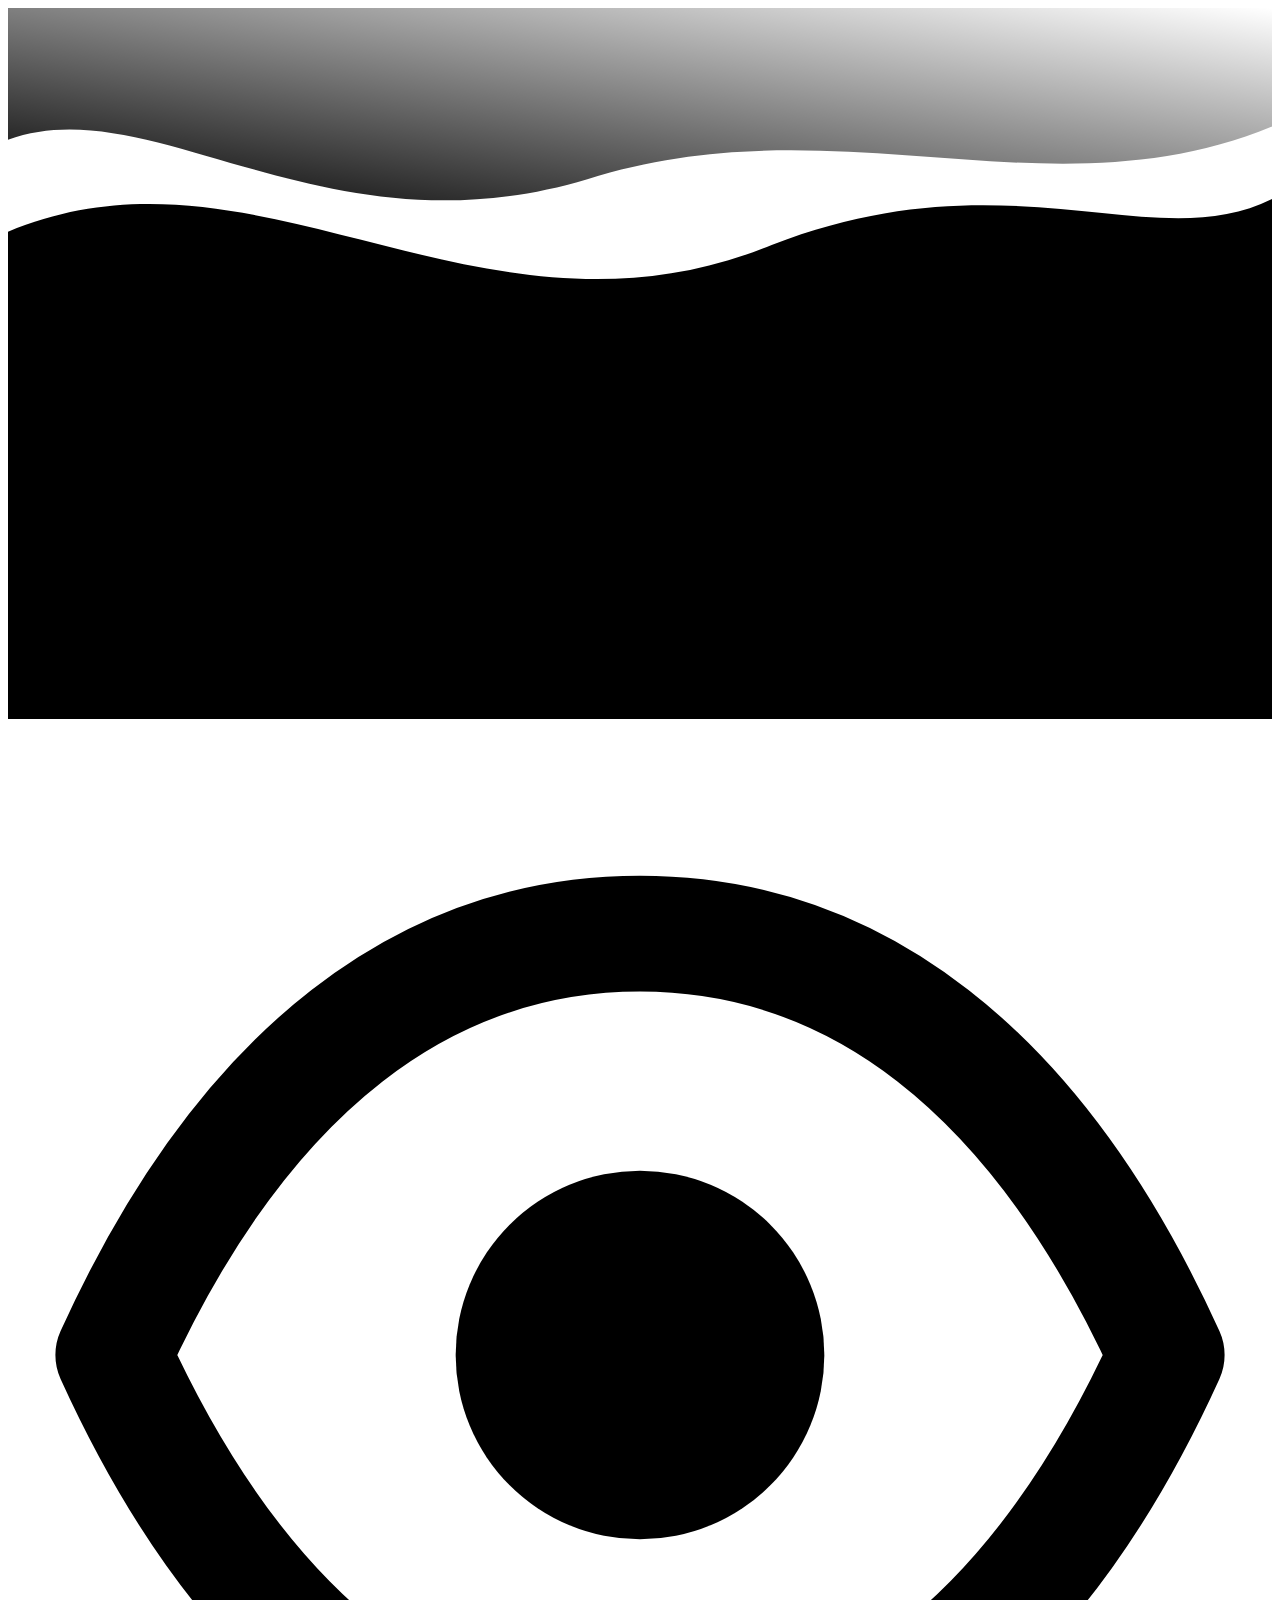
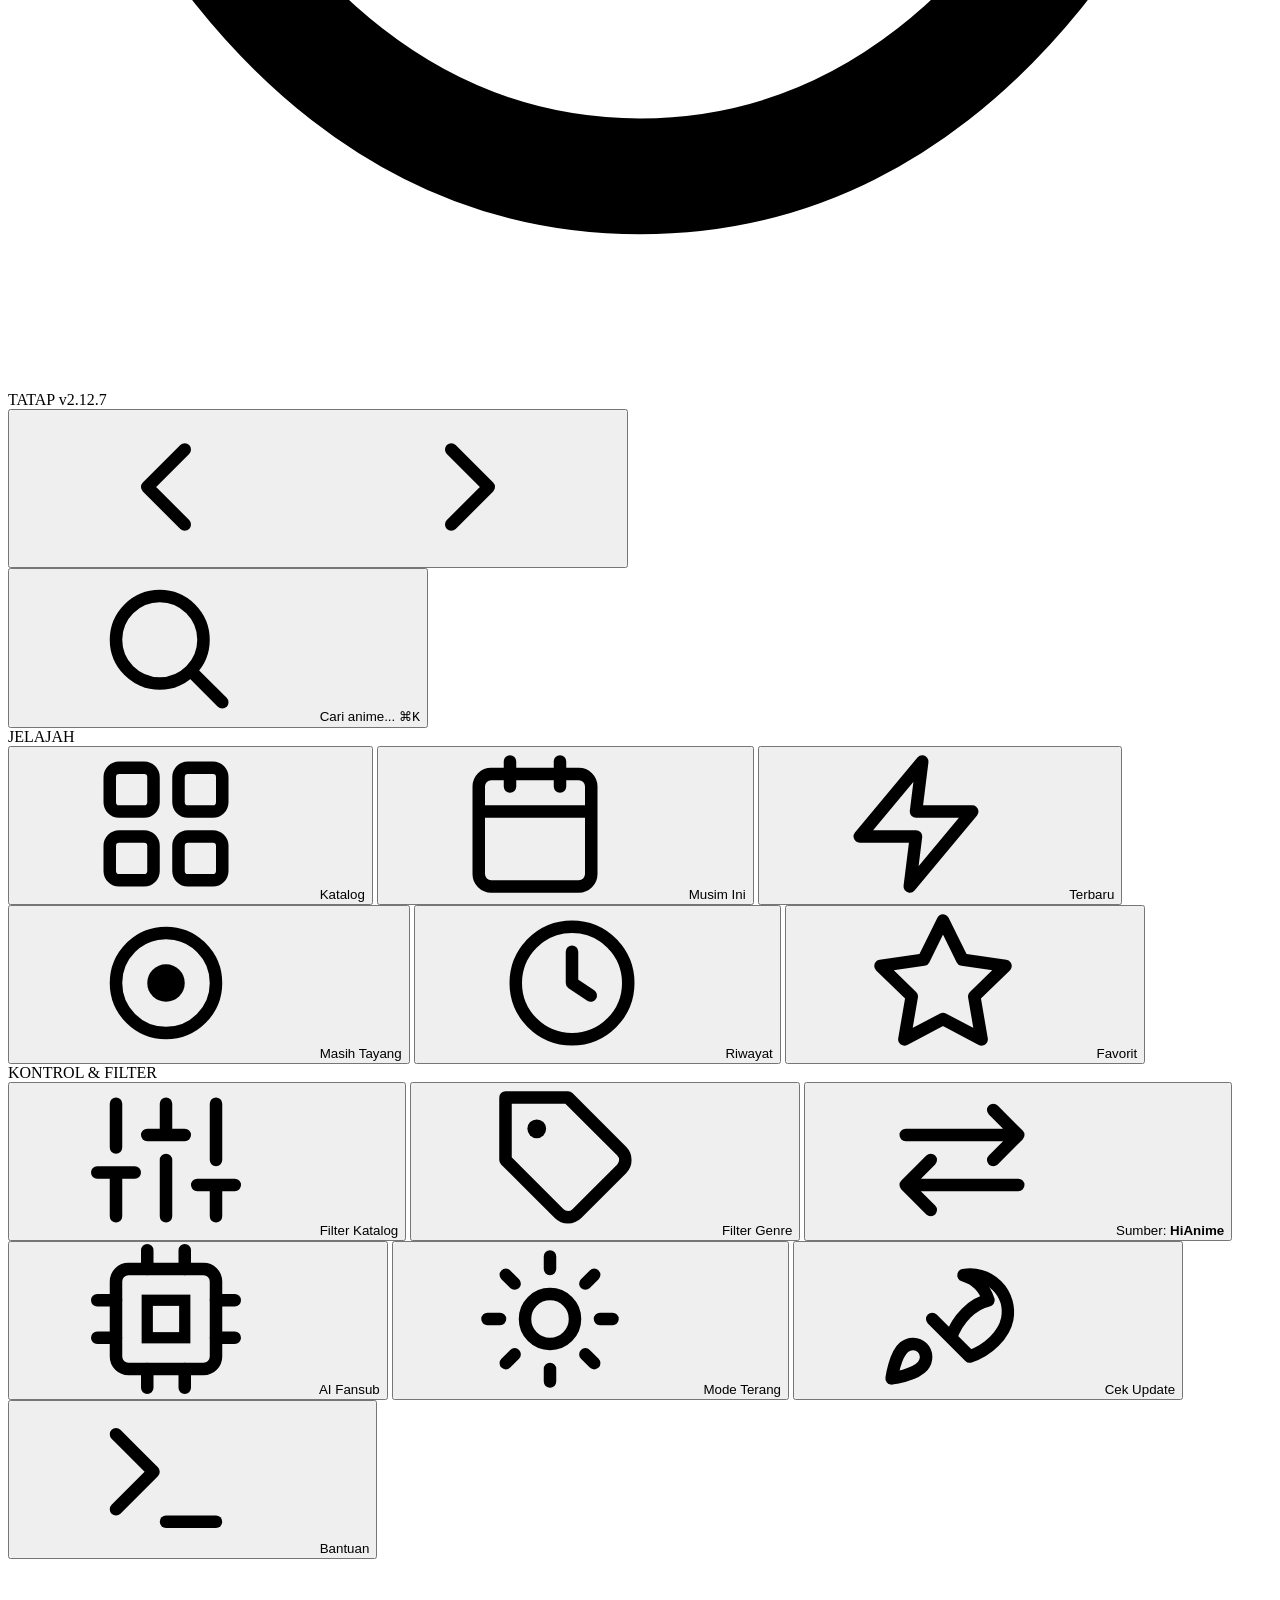
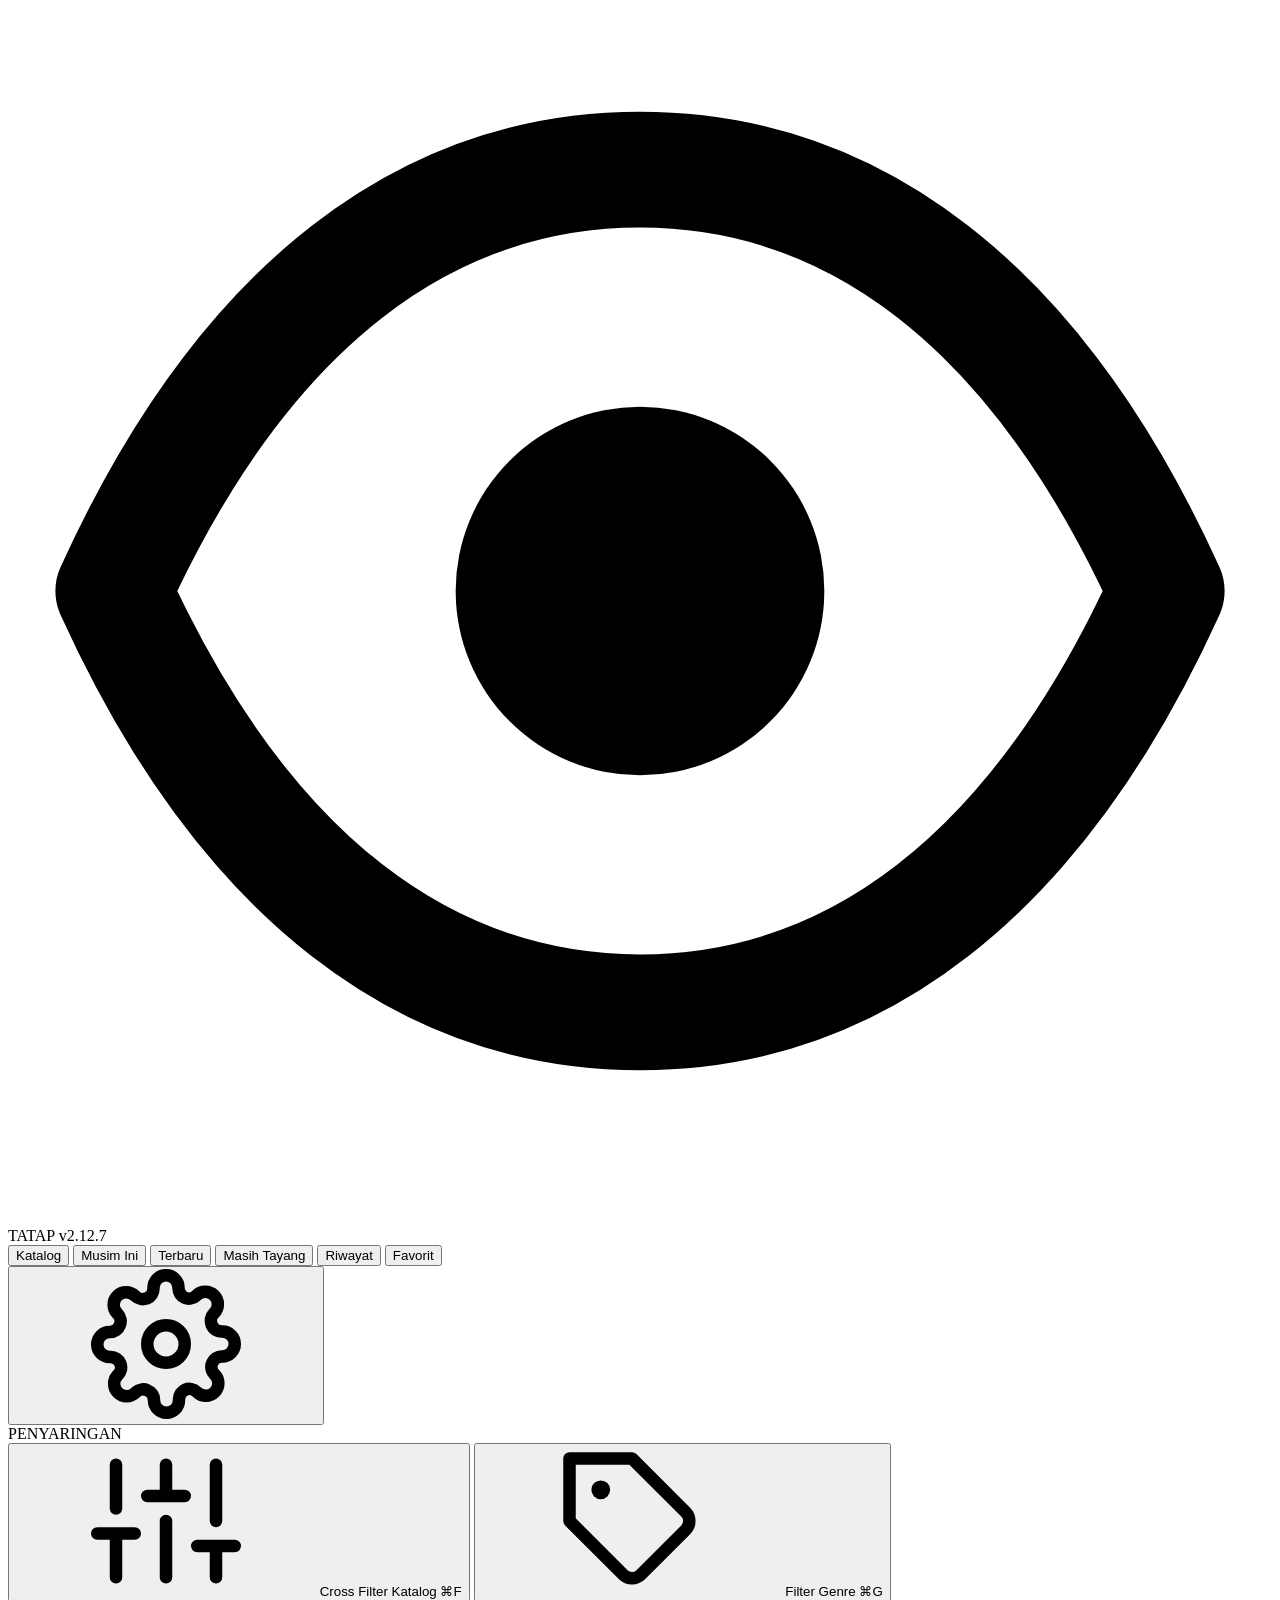
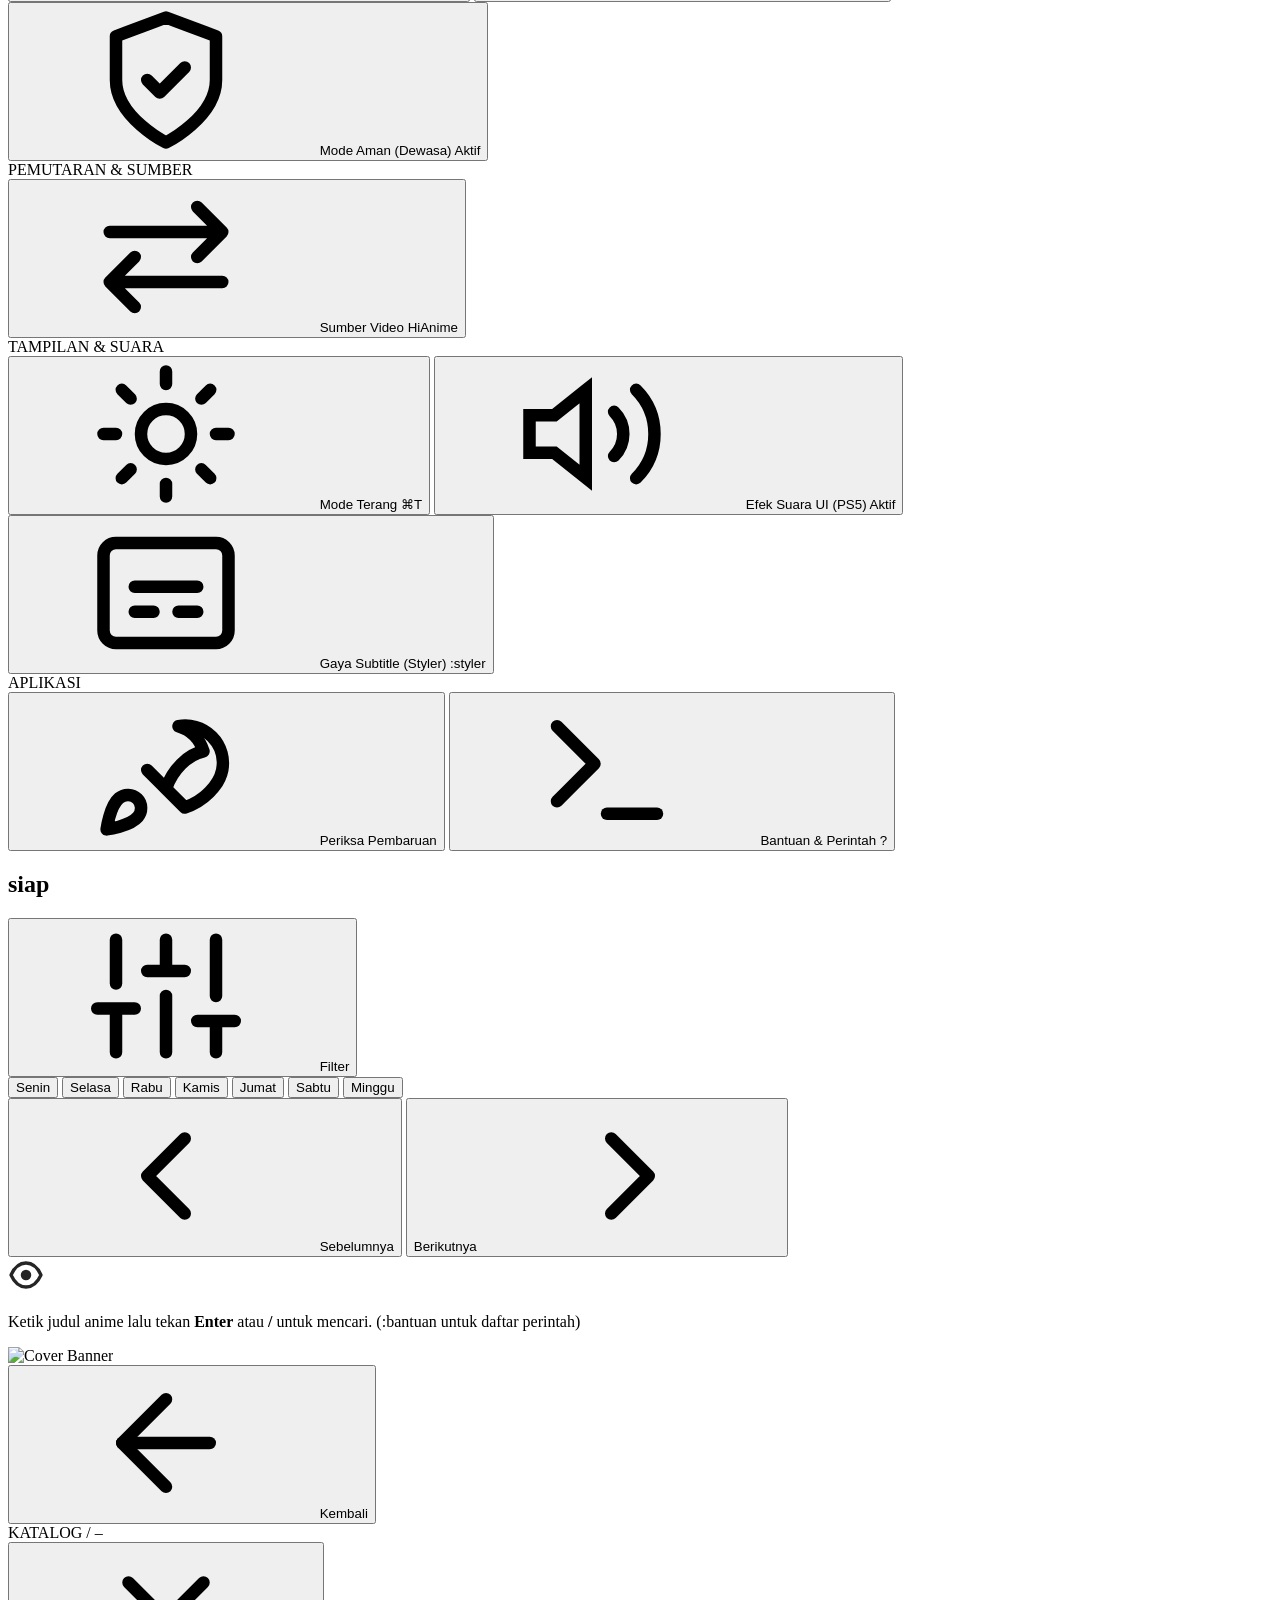
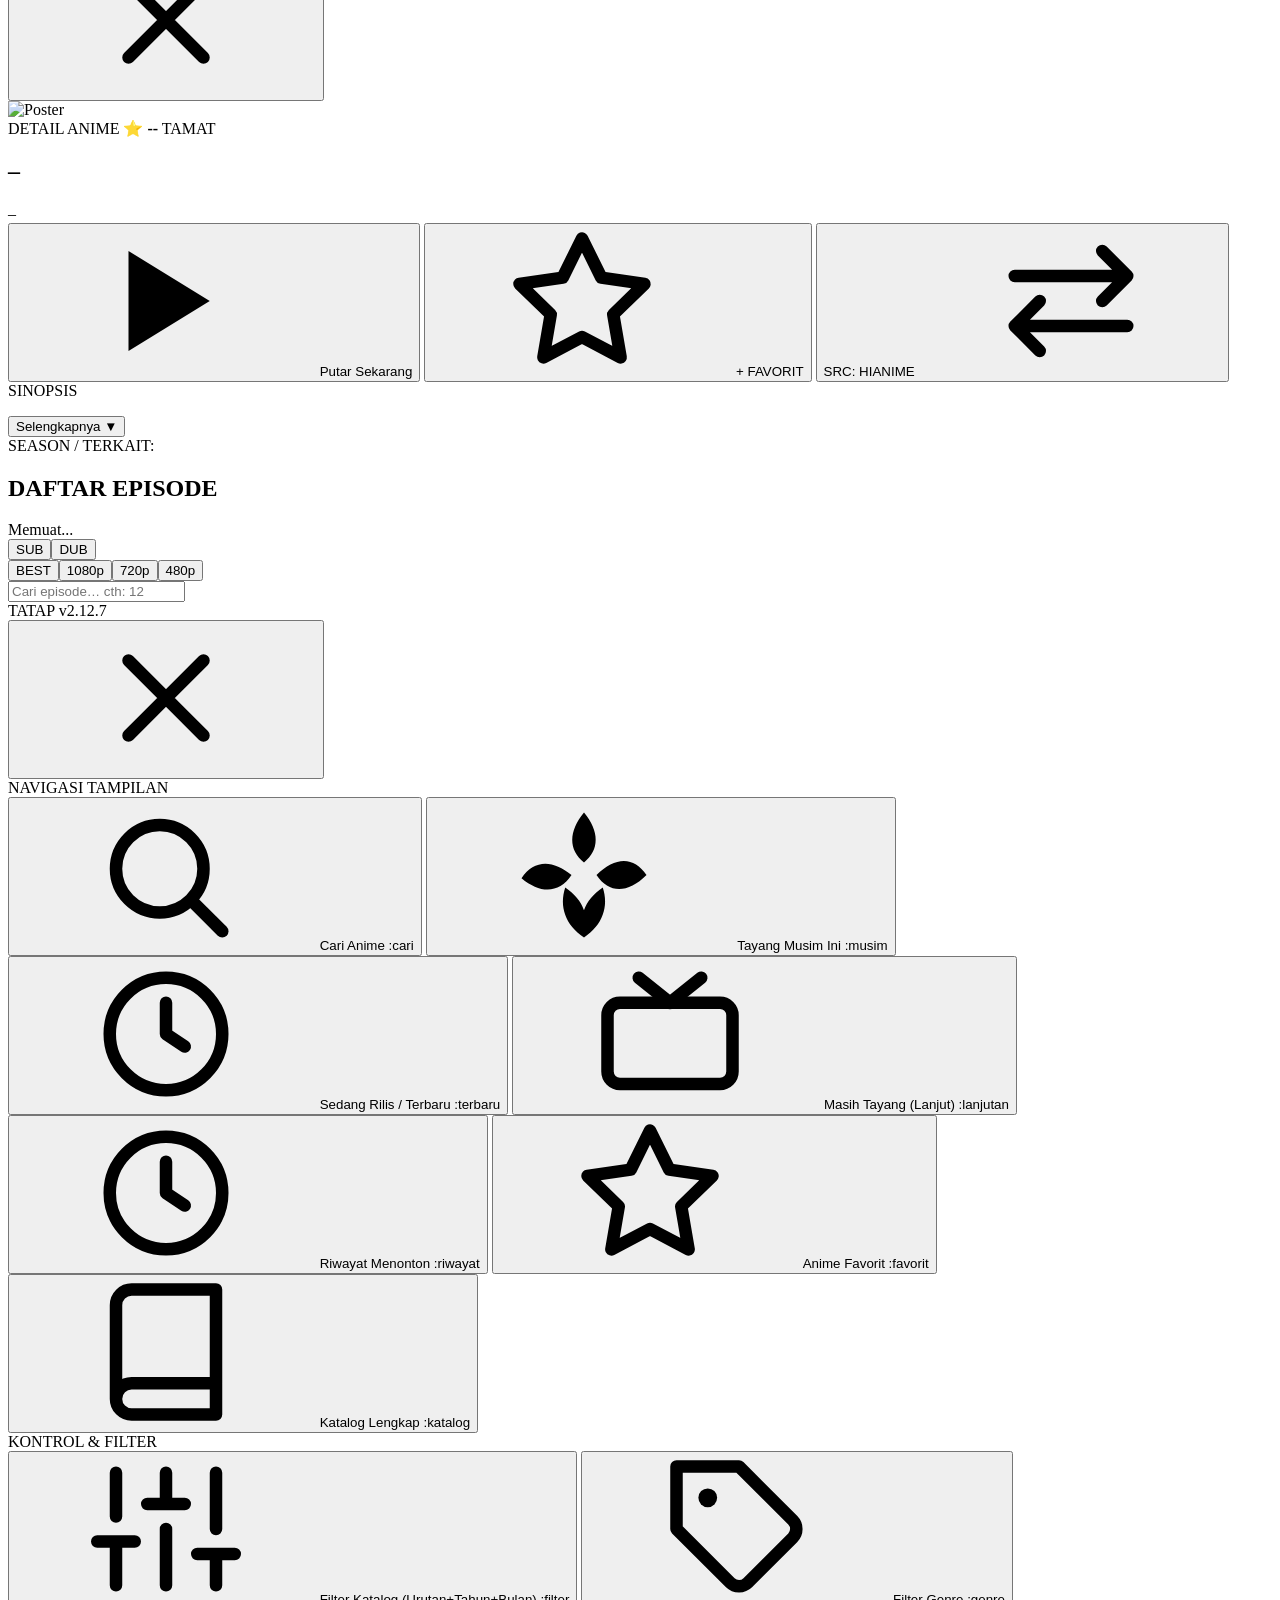
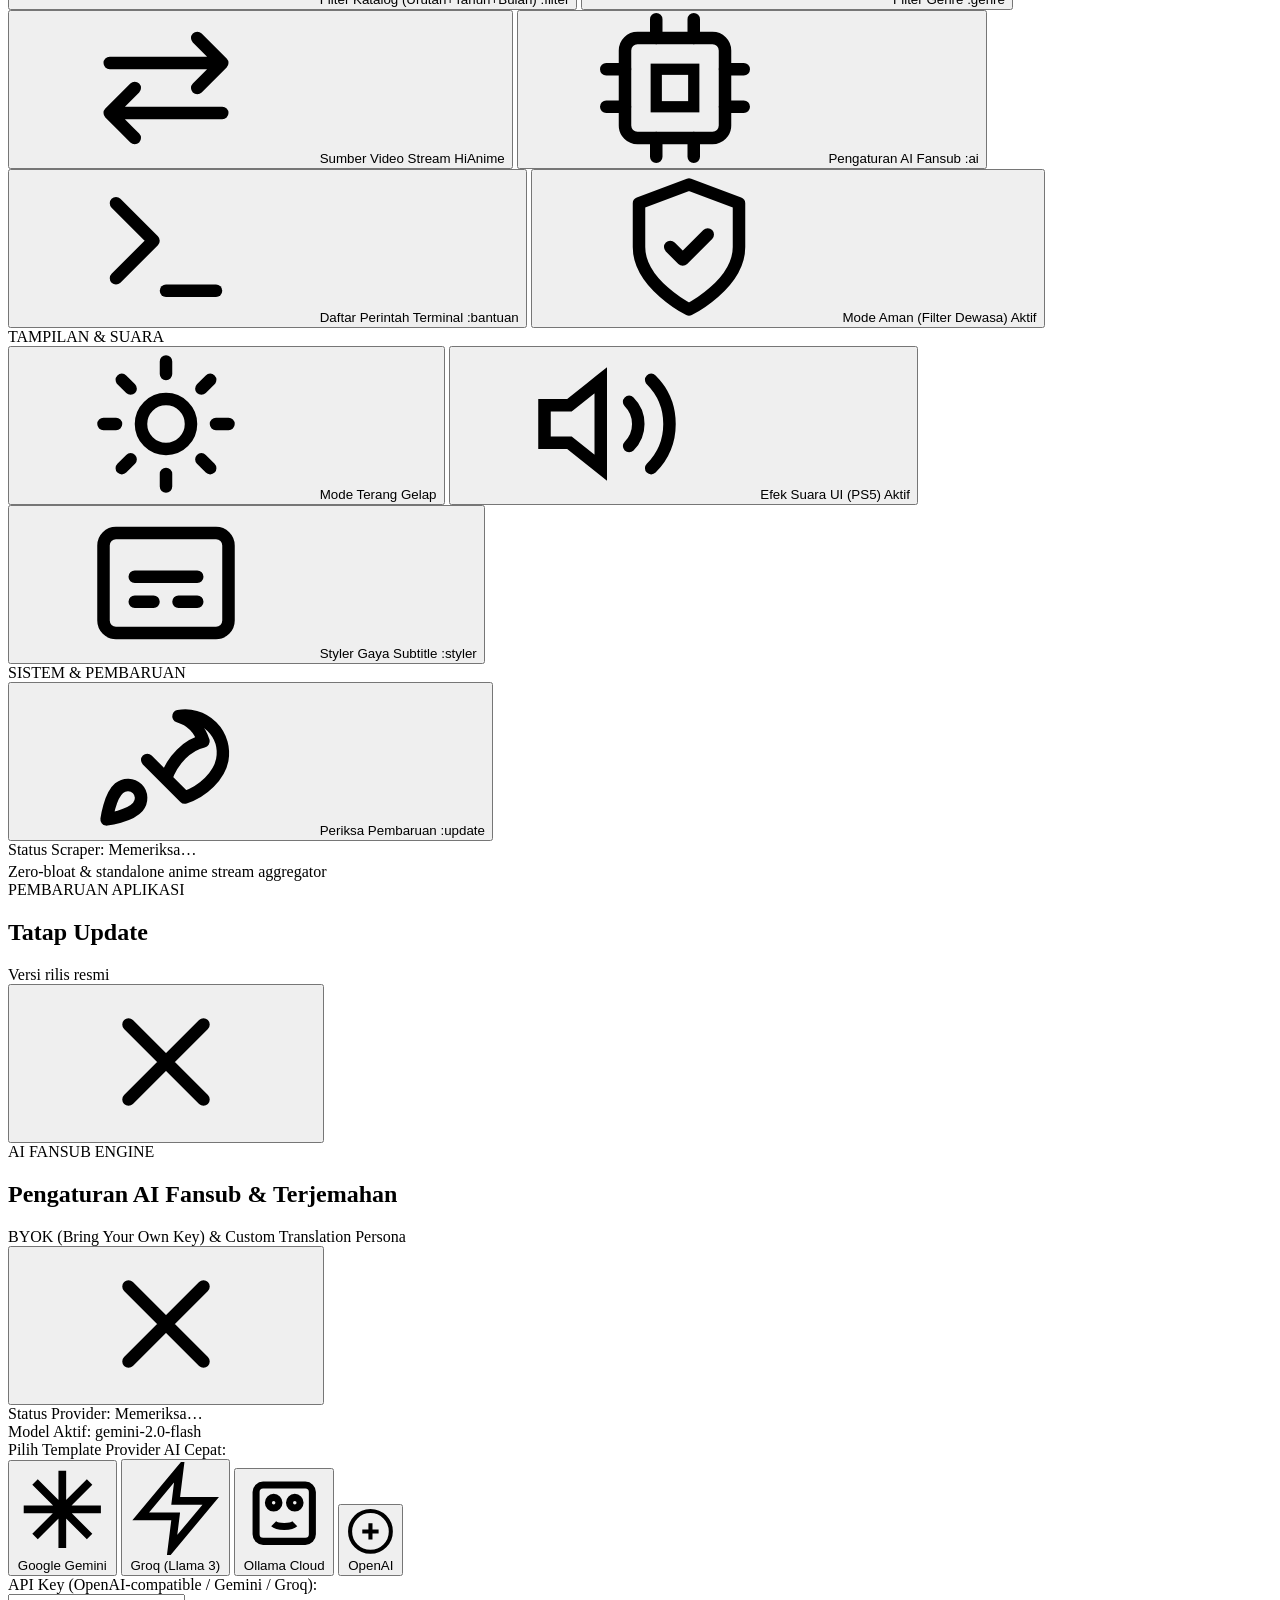
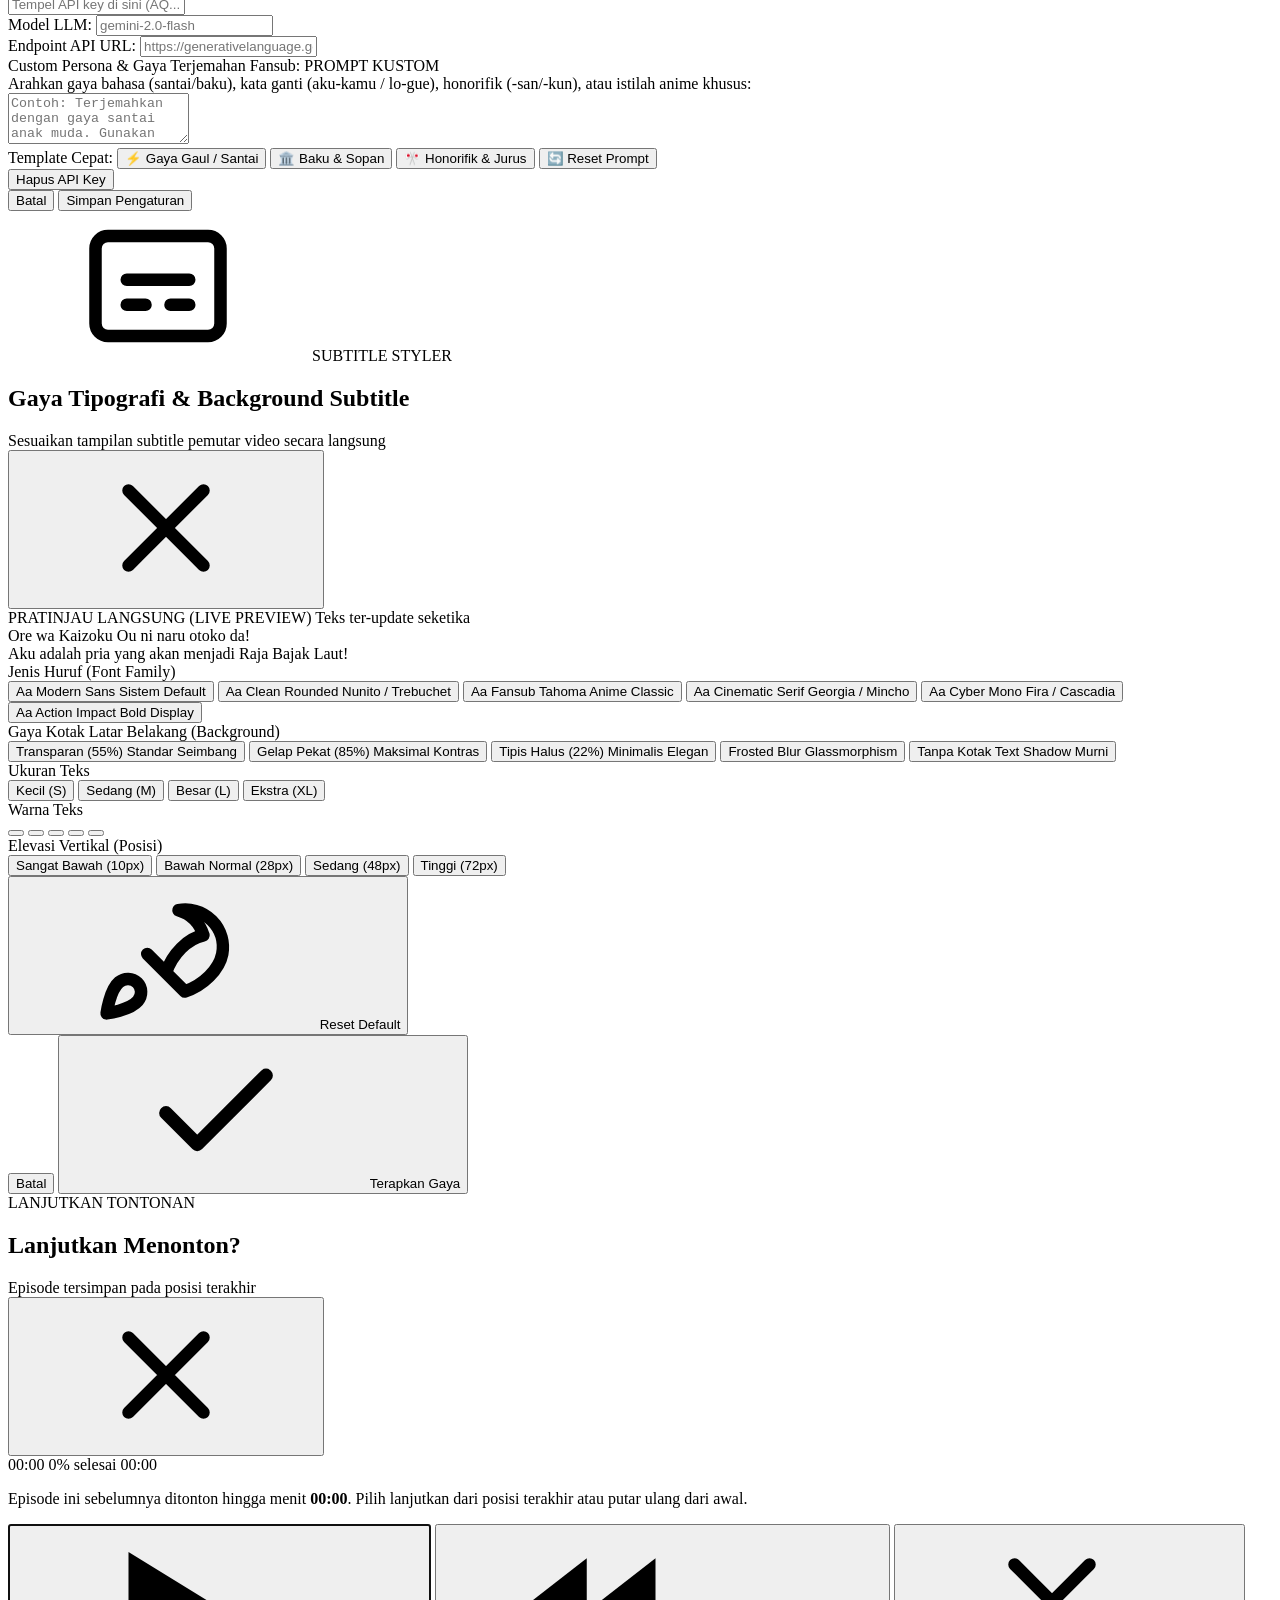
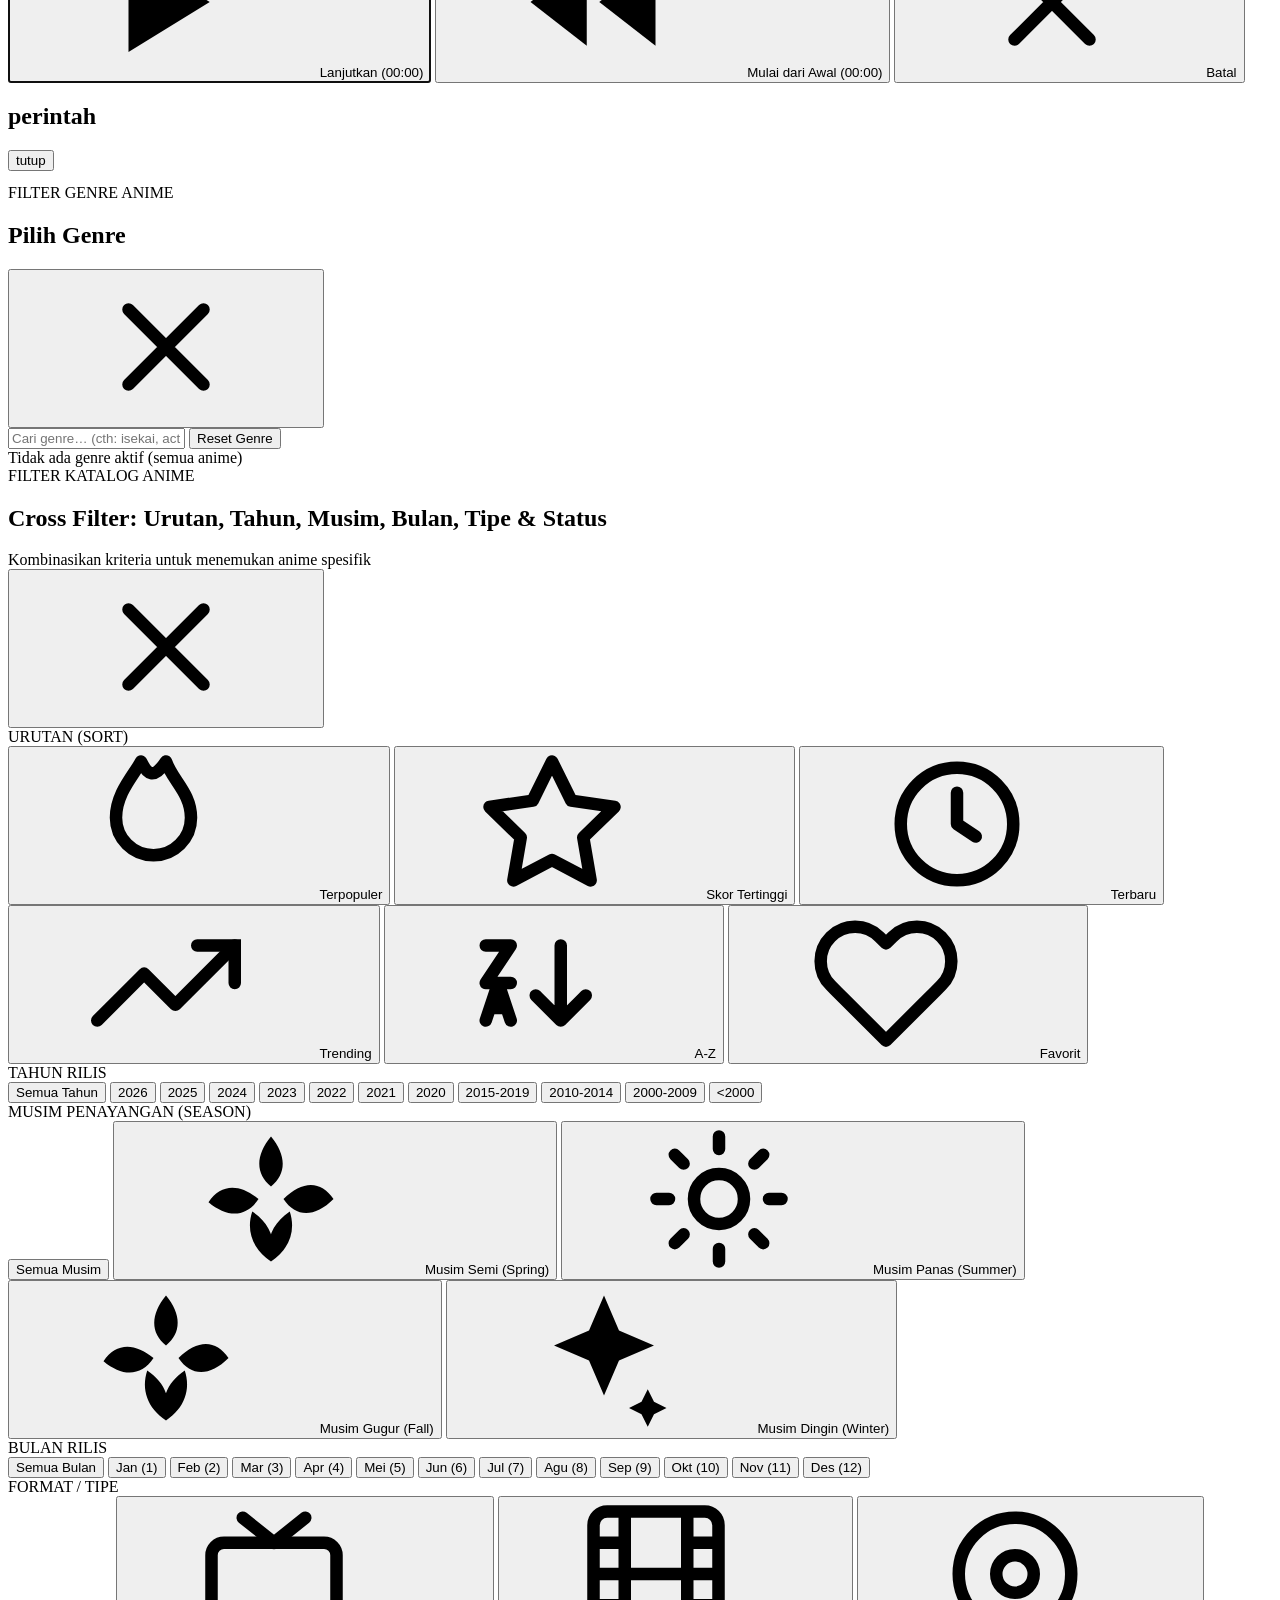
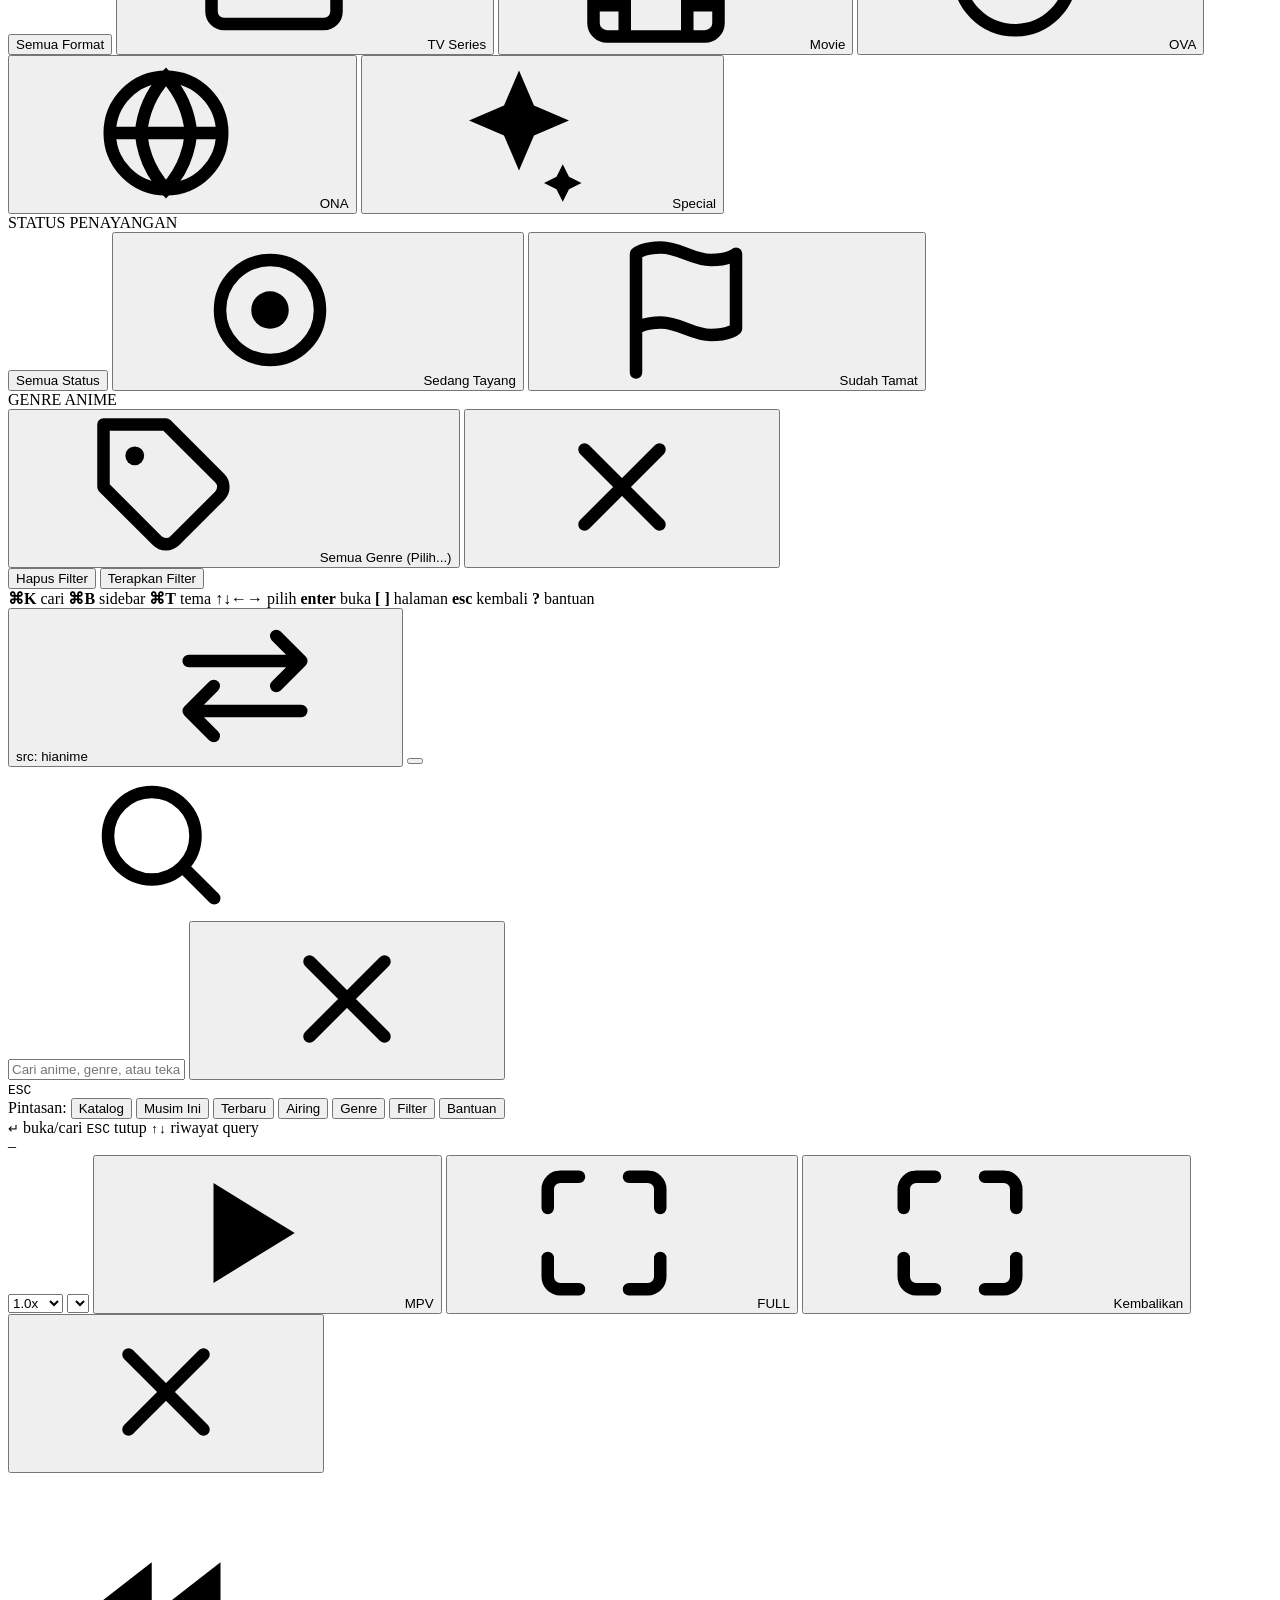
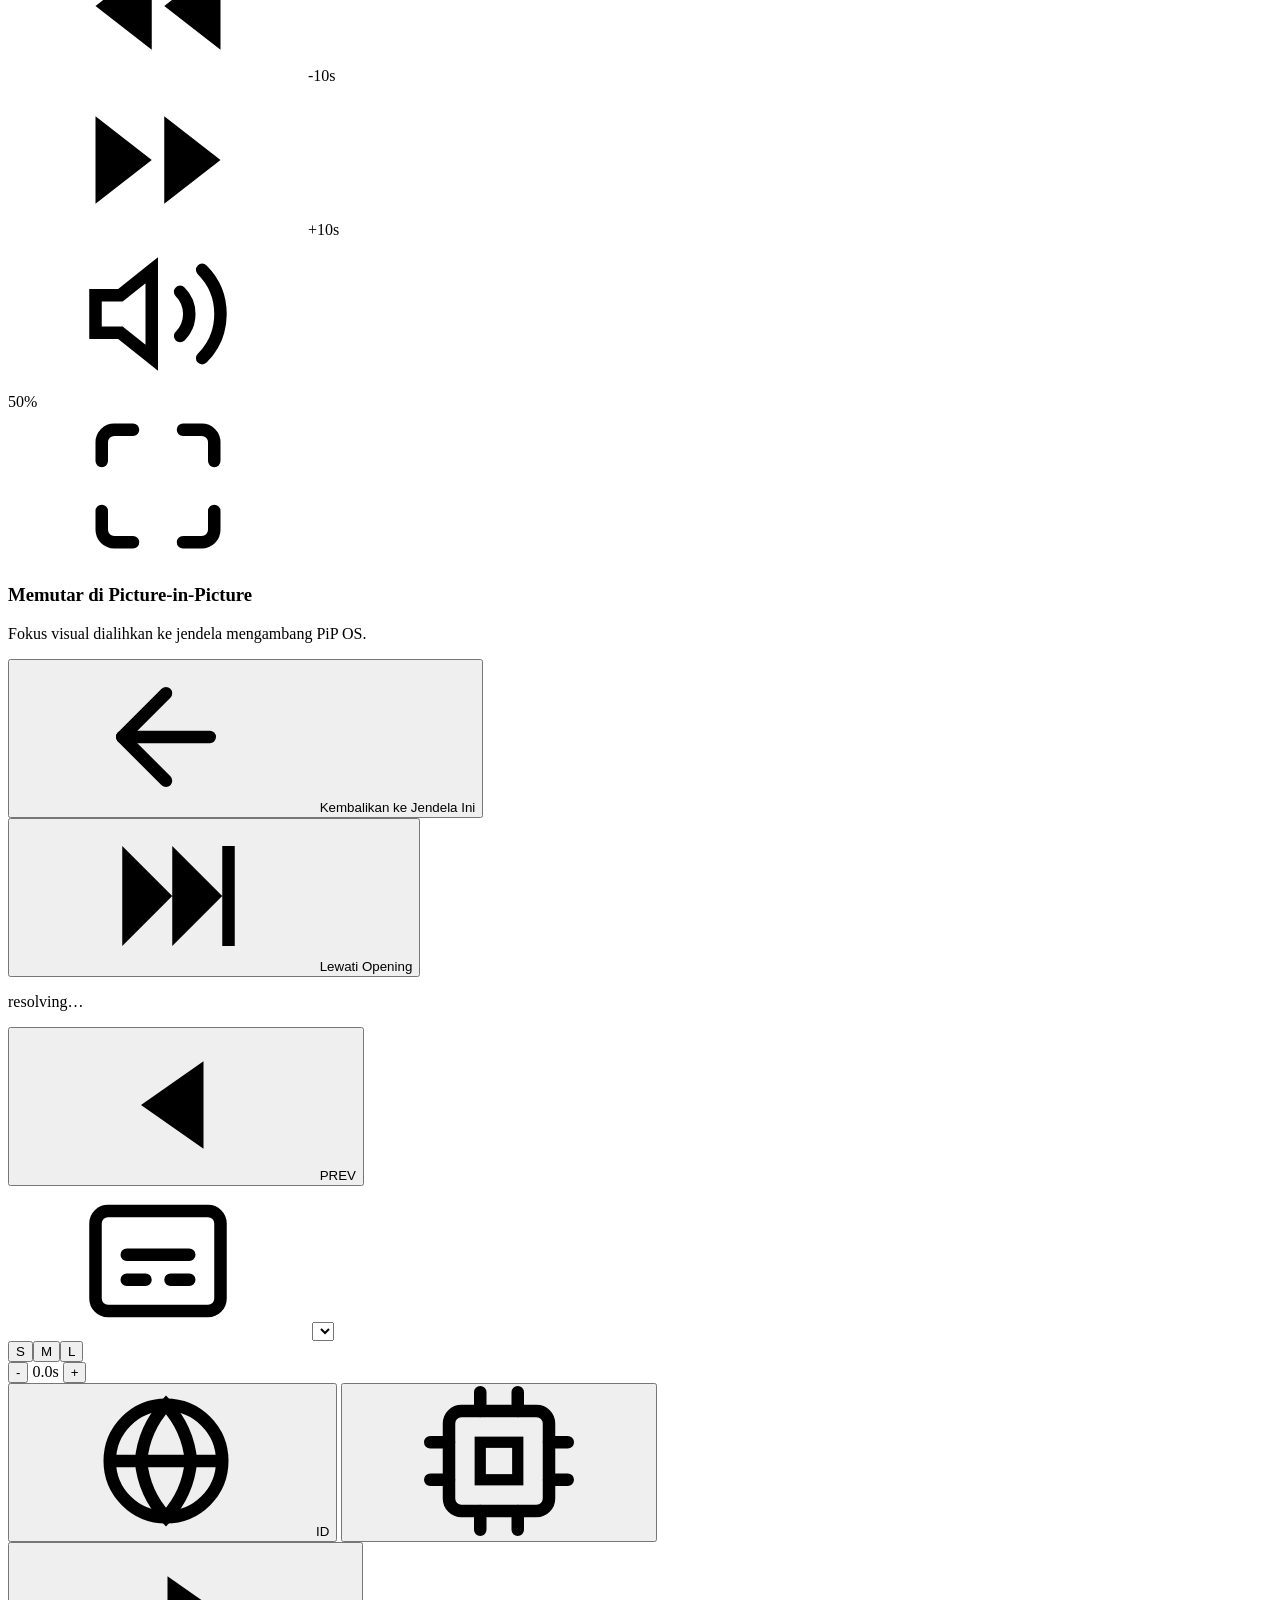
==== commit 64a251ee: "feat(player): implement pinned always-on-top mini player in Go launcher with clean Artplayer PiP HUD" ====
--- a/frontend/index.html
+++ b/frontend/index.html
@@ -9,7 +9,7 @@
     document.documentElement.setAttribute("data-theme", t);
   })();
 </script>
-<link rel="stylesheet" href="/css/style.css?v=2.12.7.18">
+<link rel="stylesheet" href="/css/style.css?v=2.12.7.19">
 <link rel="icon" type="image/x-icon" href="/favicon.ico">
 <link rel="icon" type="image/png" sizes="192x192" href="/assets/icon-192.png">
 <link rel="apple-touch-icon" href="/assets/icon-512.png">
@@ -1327,6 +1327,7 @@
         <select id="pm-quality-select" class="quality-select hidden" title="Pilih Resolusi Video" aria-label="Resolusi"></select>
         <button id="pm-mpv" title="Putar di MPV (lokal)"><svg class="ui-icon"><use href="#icon-play"/></svg> MPV</button>
         <button id="pm-fs" title="Layar Penuh / Fullscreen (f)"><svg class="ui-icon"><use href="#icon-fullscreen"/></svg> FULL</button>
+        <button id="pm-btn-unpin" class="pm-unpin-btn hidden" title="Kembalikan Tampilan Normal (p / Esc)"><svg class="ui-icon"><use href="#icon-fullscreen"/></svg> <span>Kembalikan</span></button>
         <button id="pm-close" class="icon-btn big" title="Tutup (Esc)"><svg class="ui-icon"><use href="#icon-close"/></svg></button>
       </div>
     </div>
@@ -1433,6 +1434,6 @@
 <script src="/js/vendor/hls.min.js?v=2.12.7.8"></script>
 <script src="/js/api.js?v=2.12.7.12"></script>
 <script src="/js/term.js?v=2.12.7.13"></script>
-<script src="/js/app.js?v=2.12.7.19"></script>
+<script src="/js/app.js?v=2.12.7.20"></script>
 </body>
 </html>
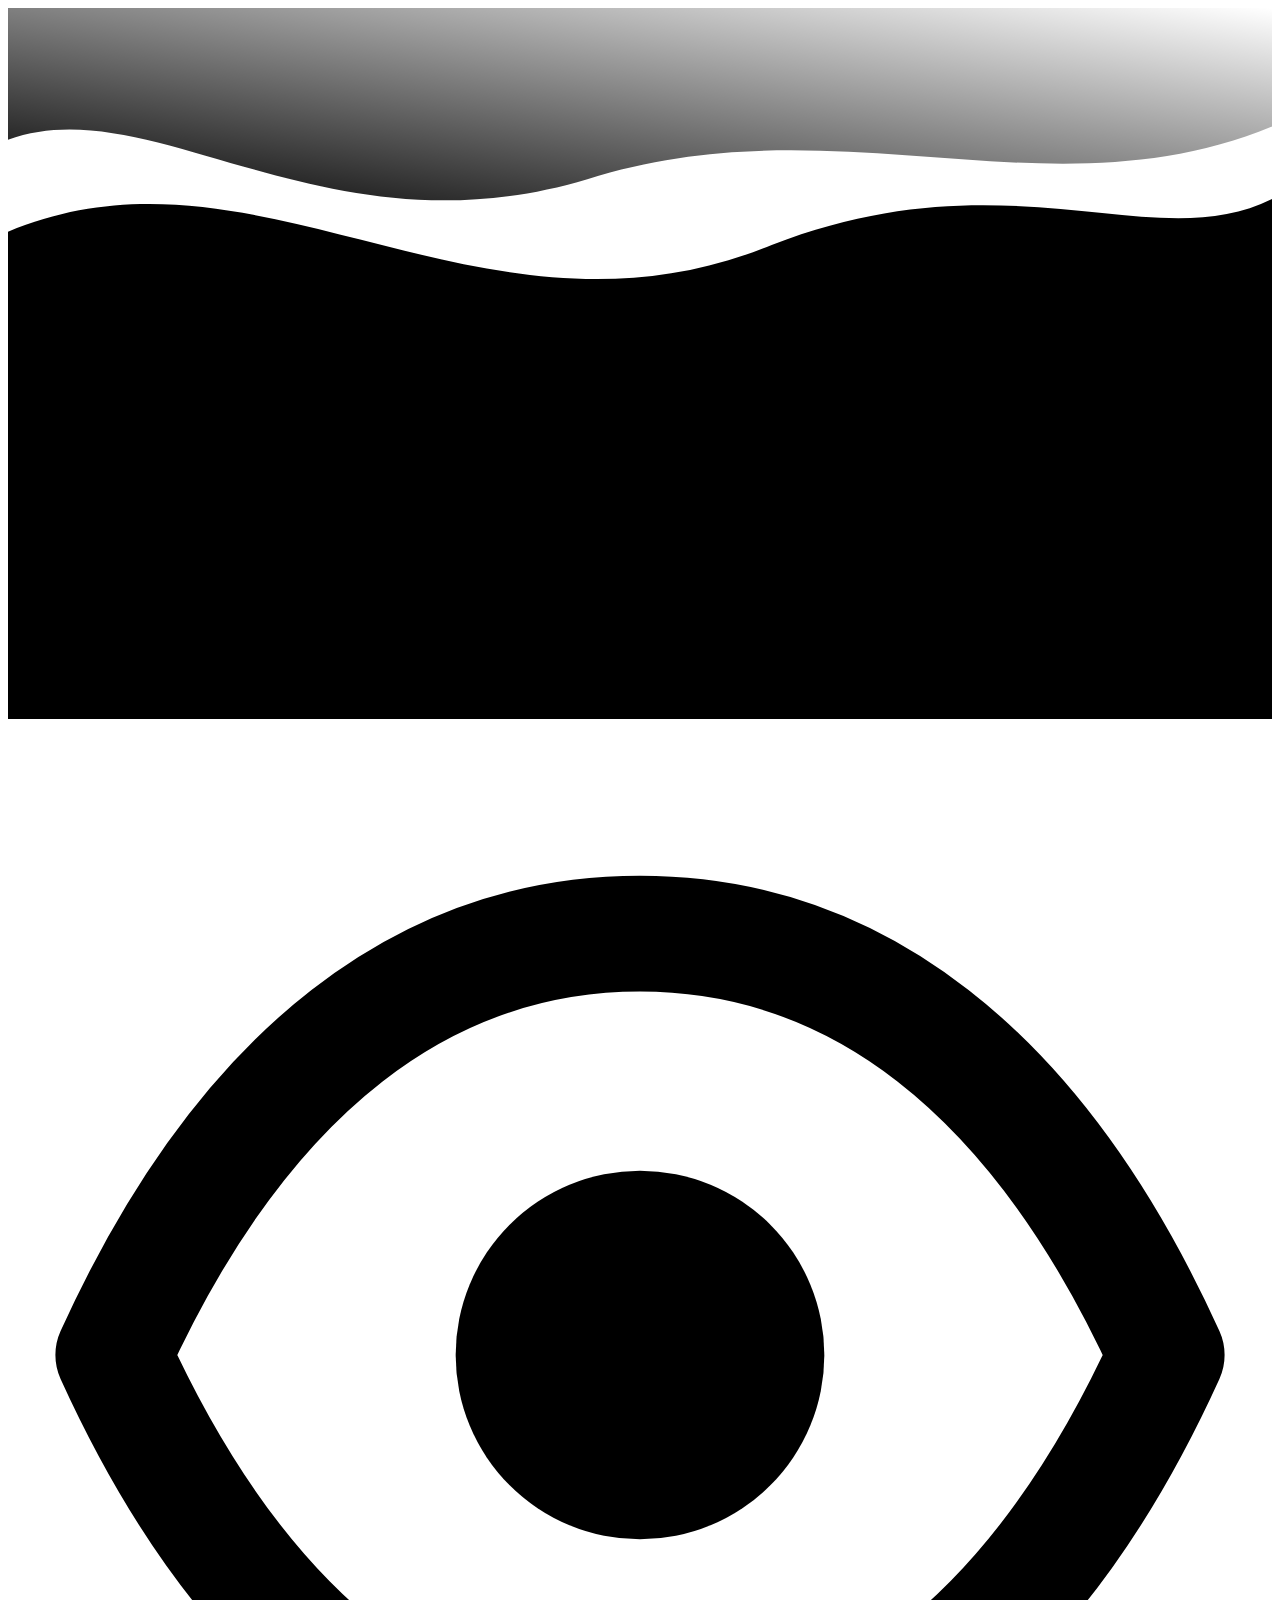
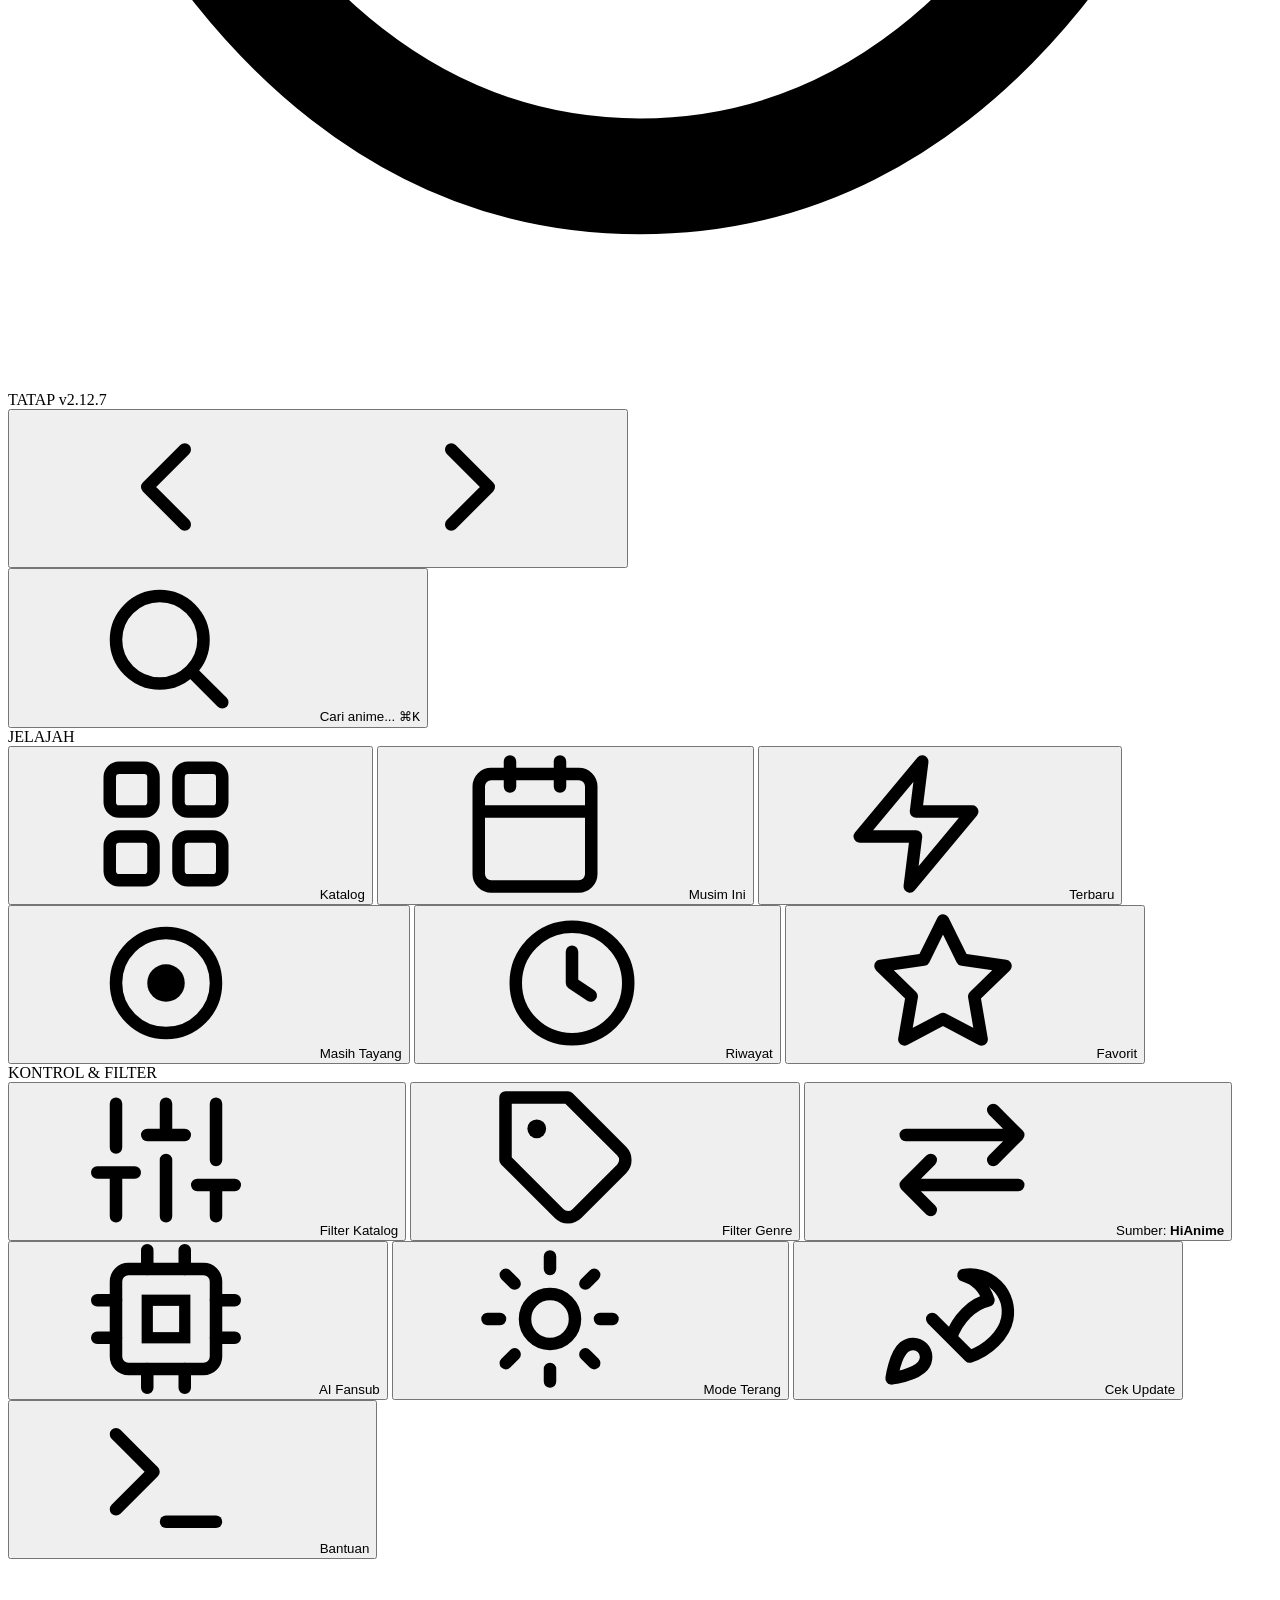
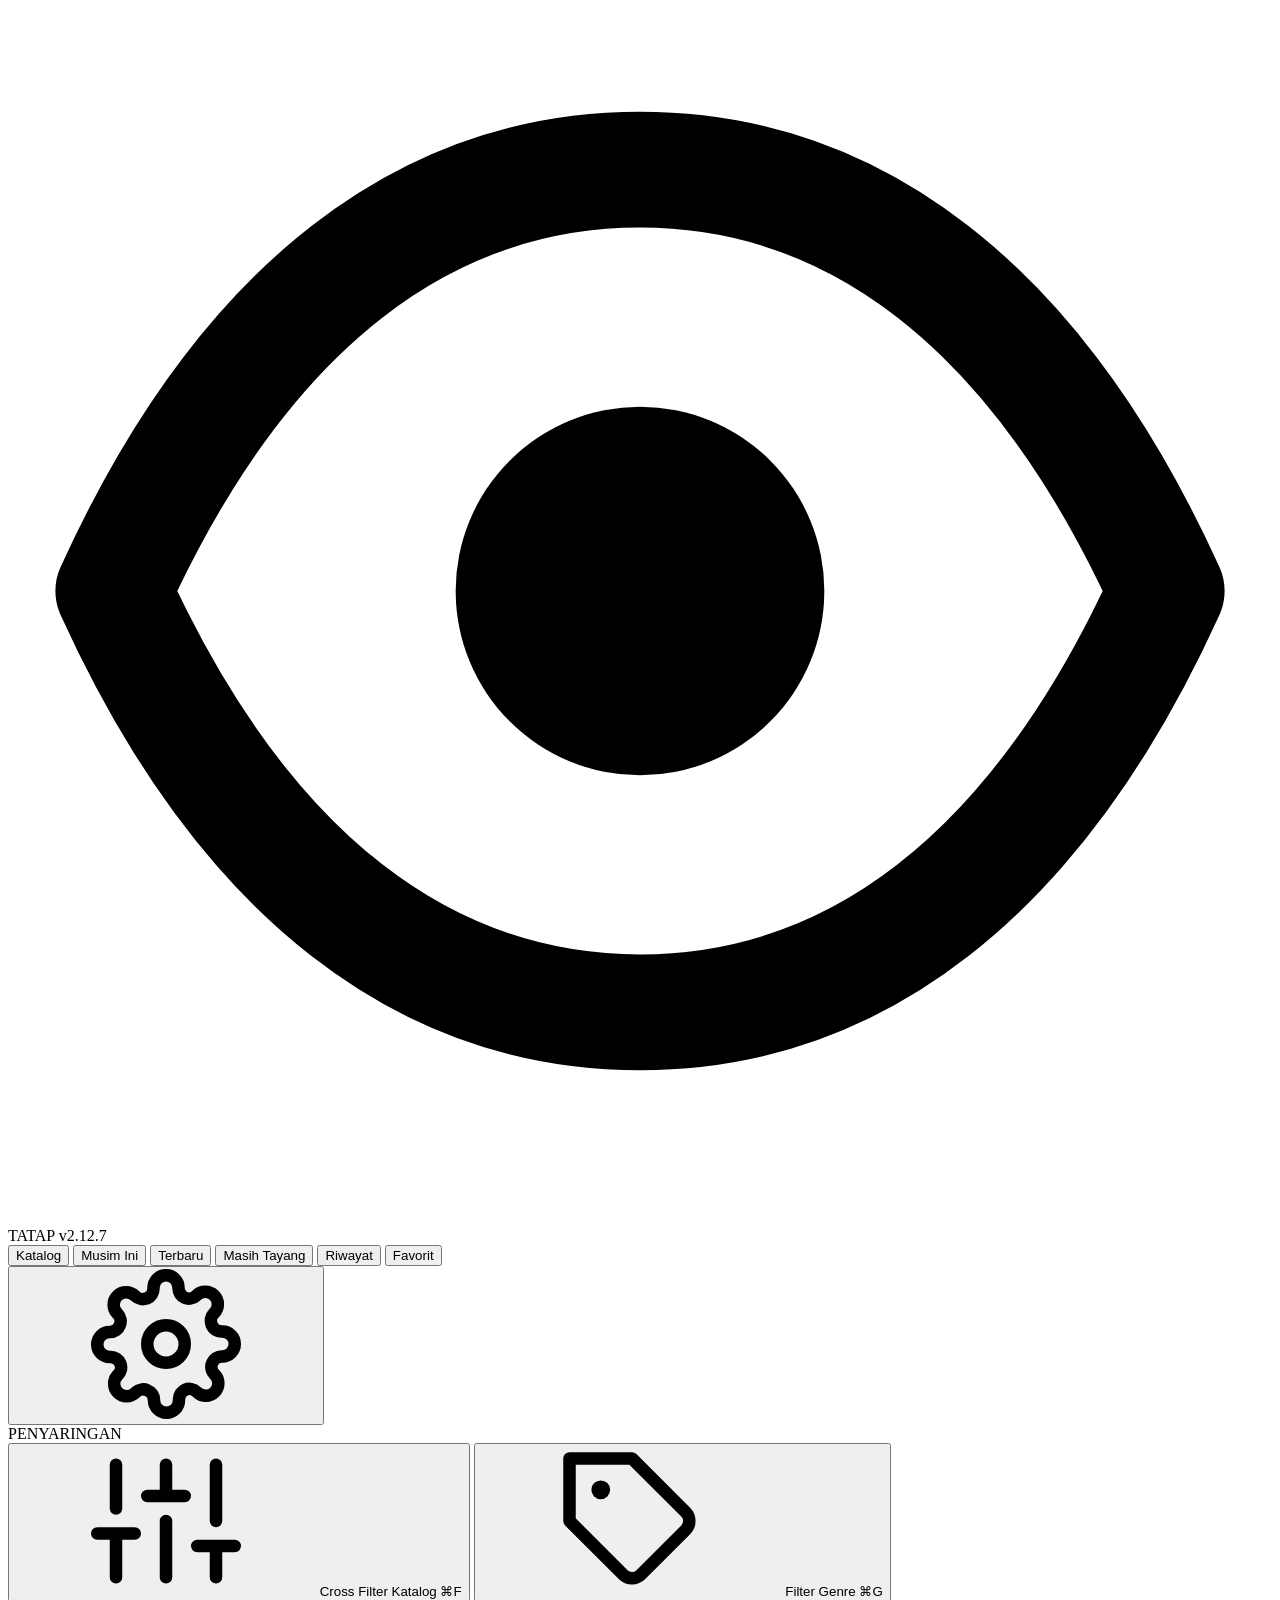
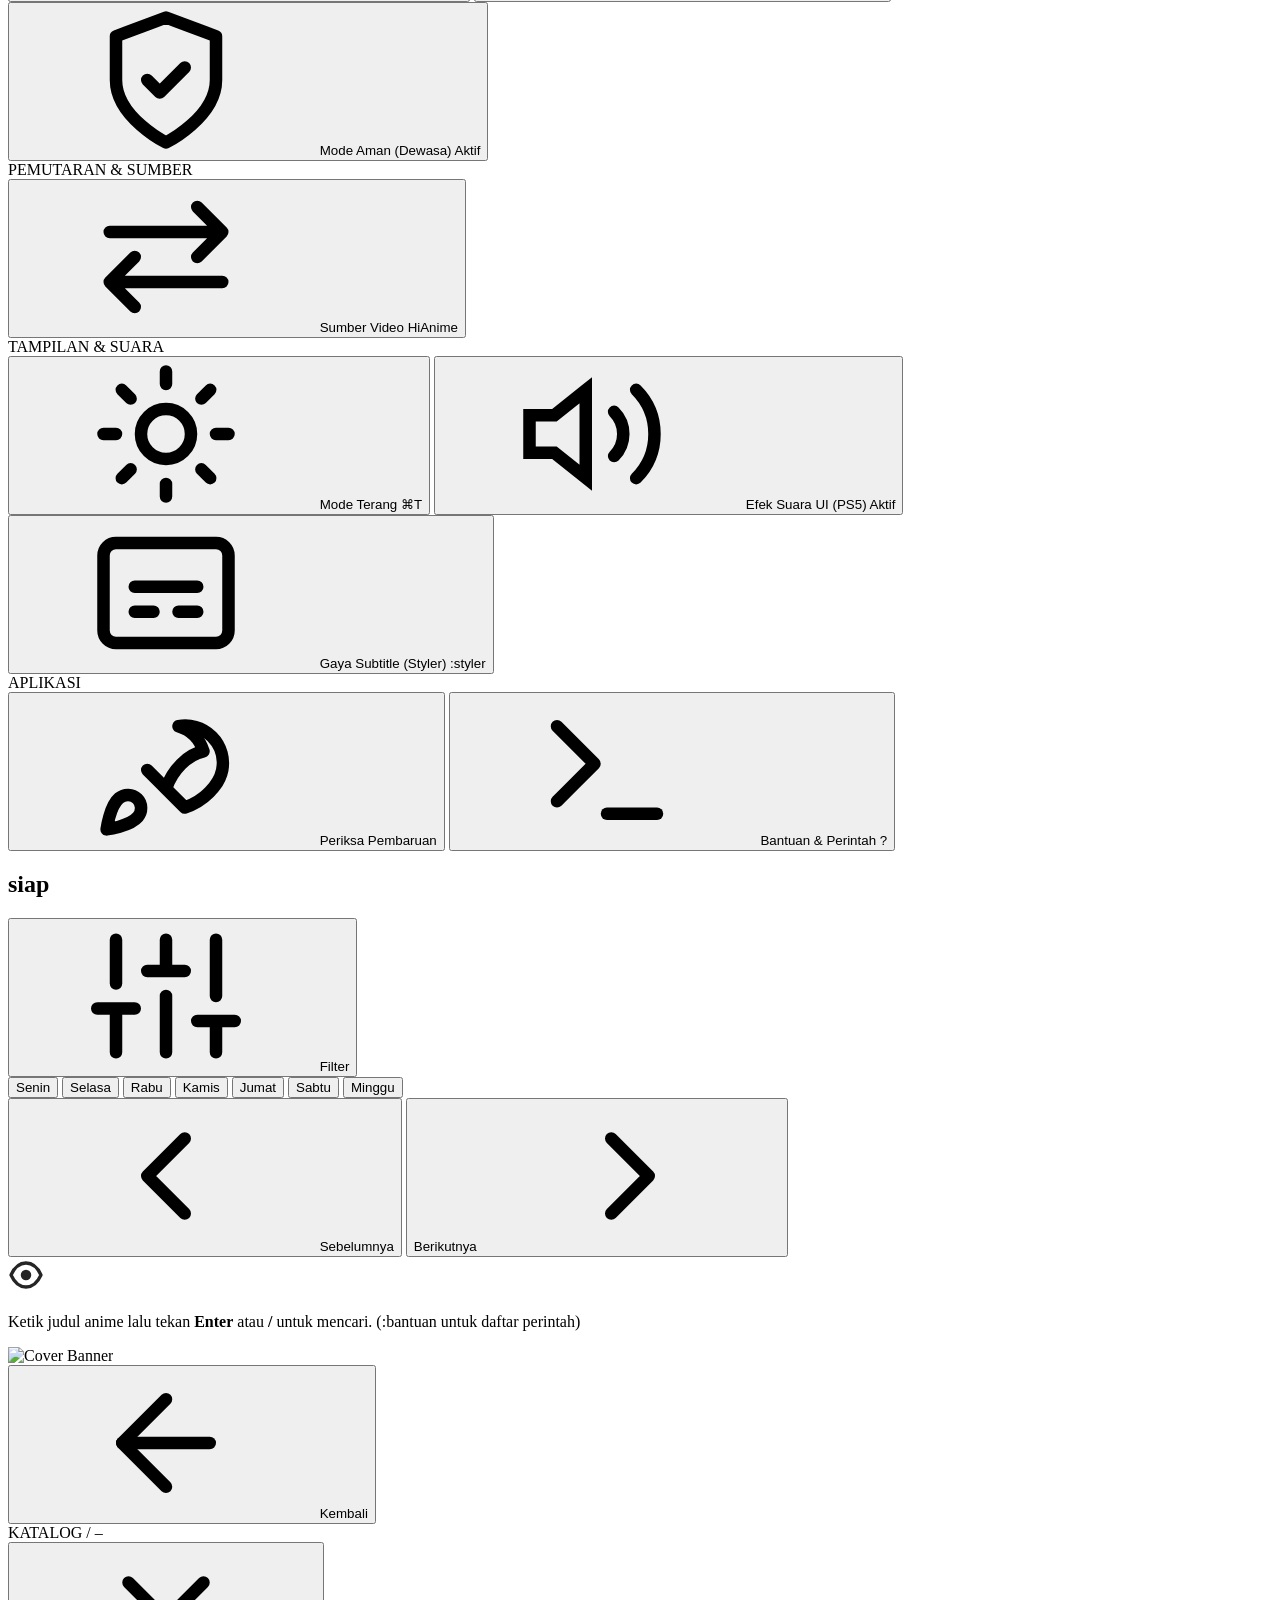
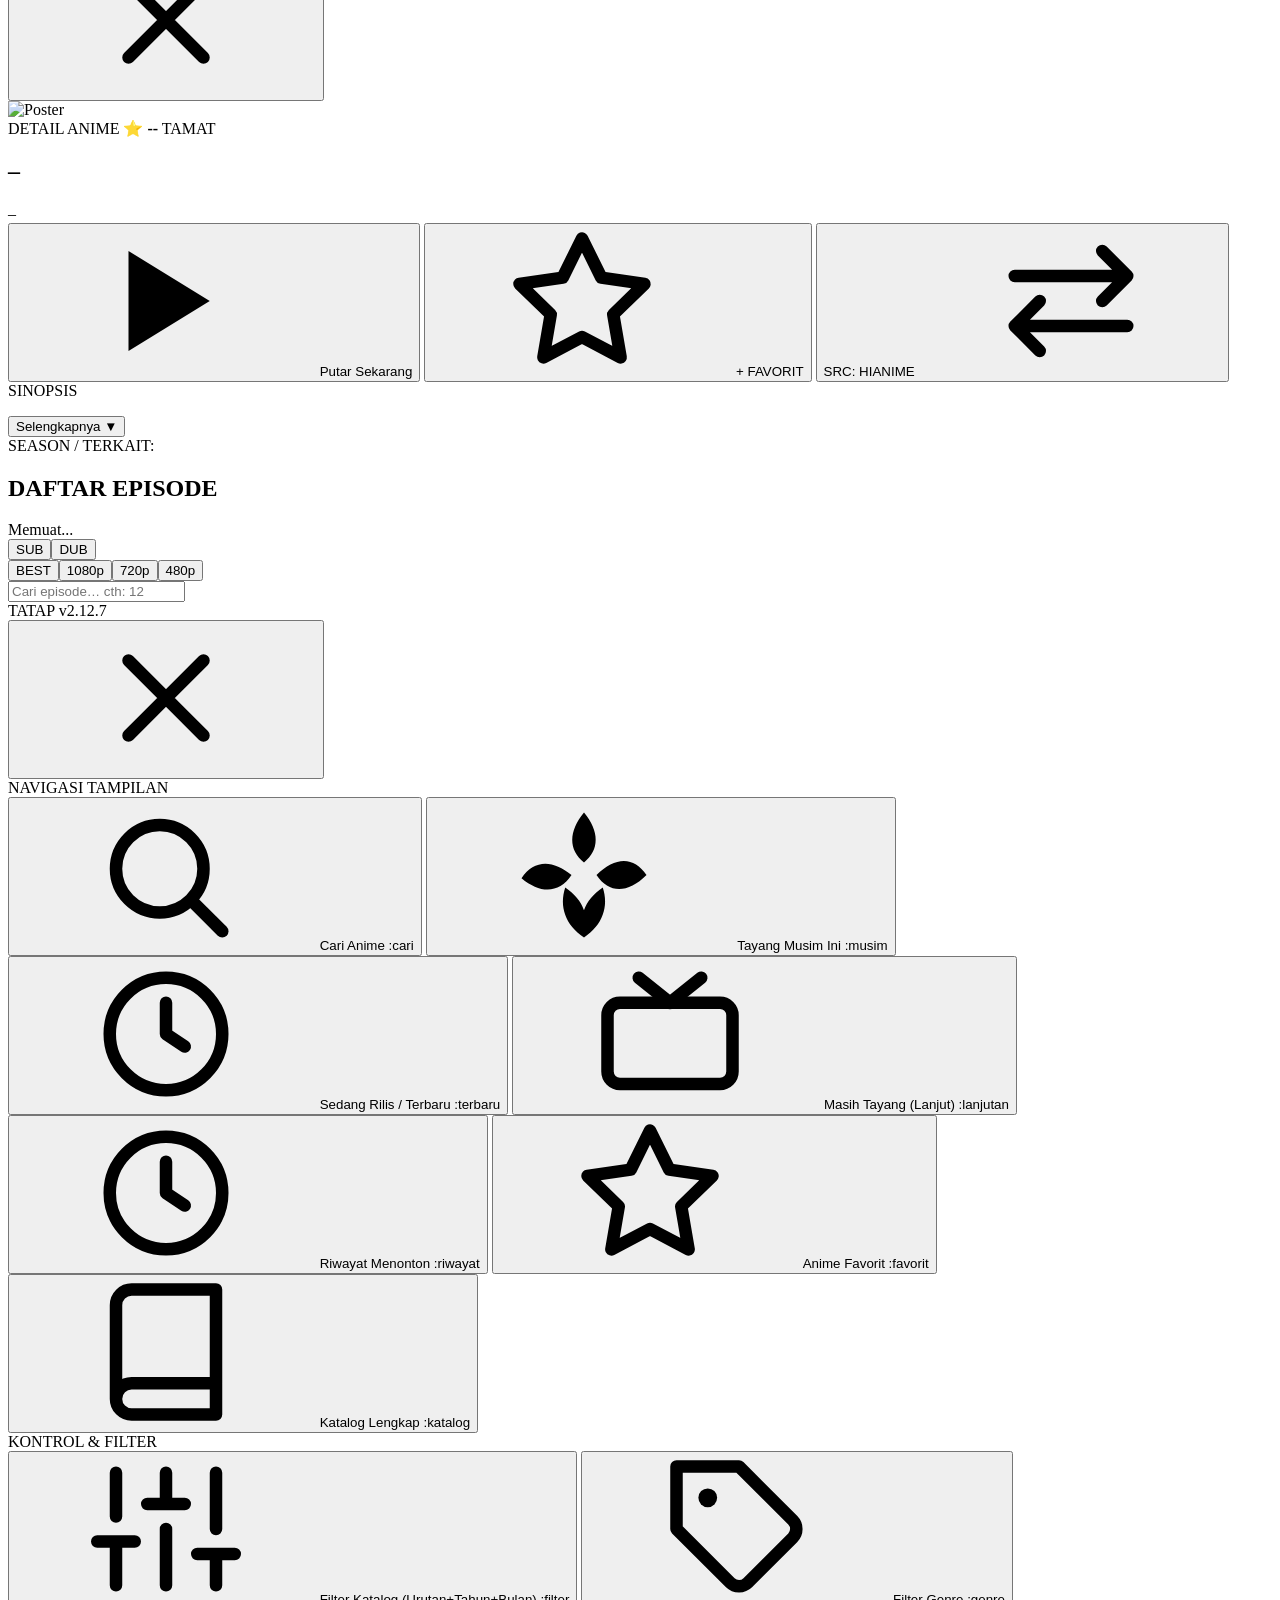
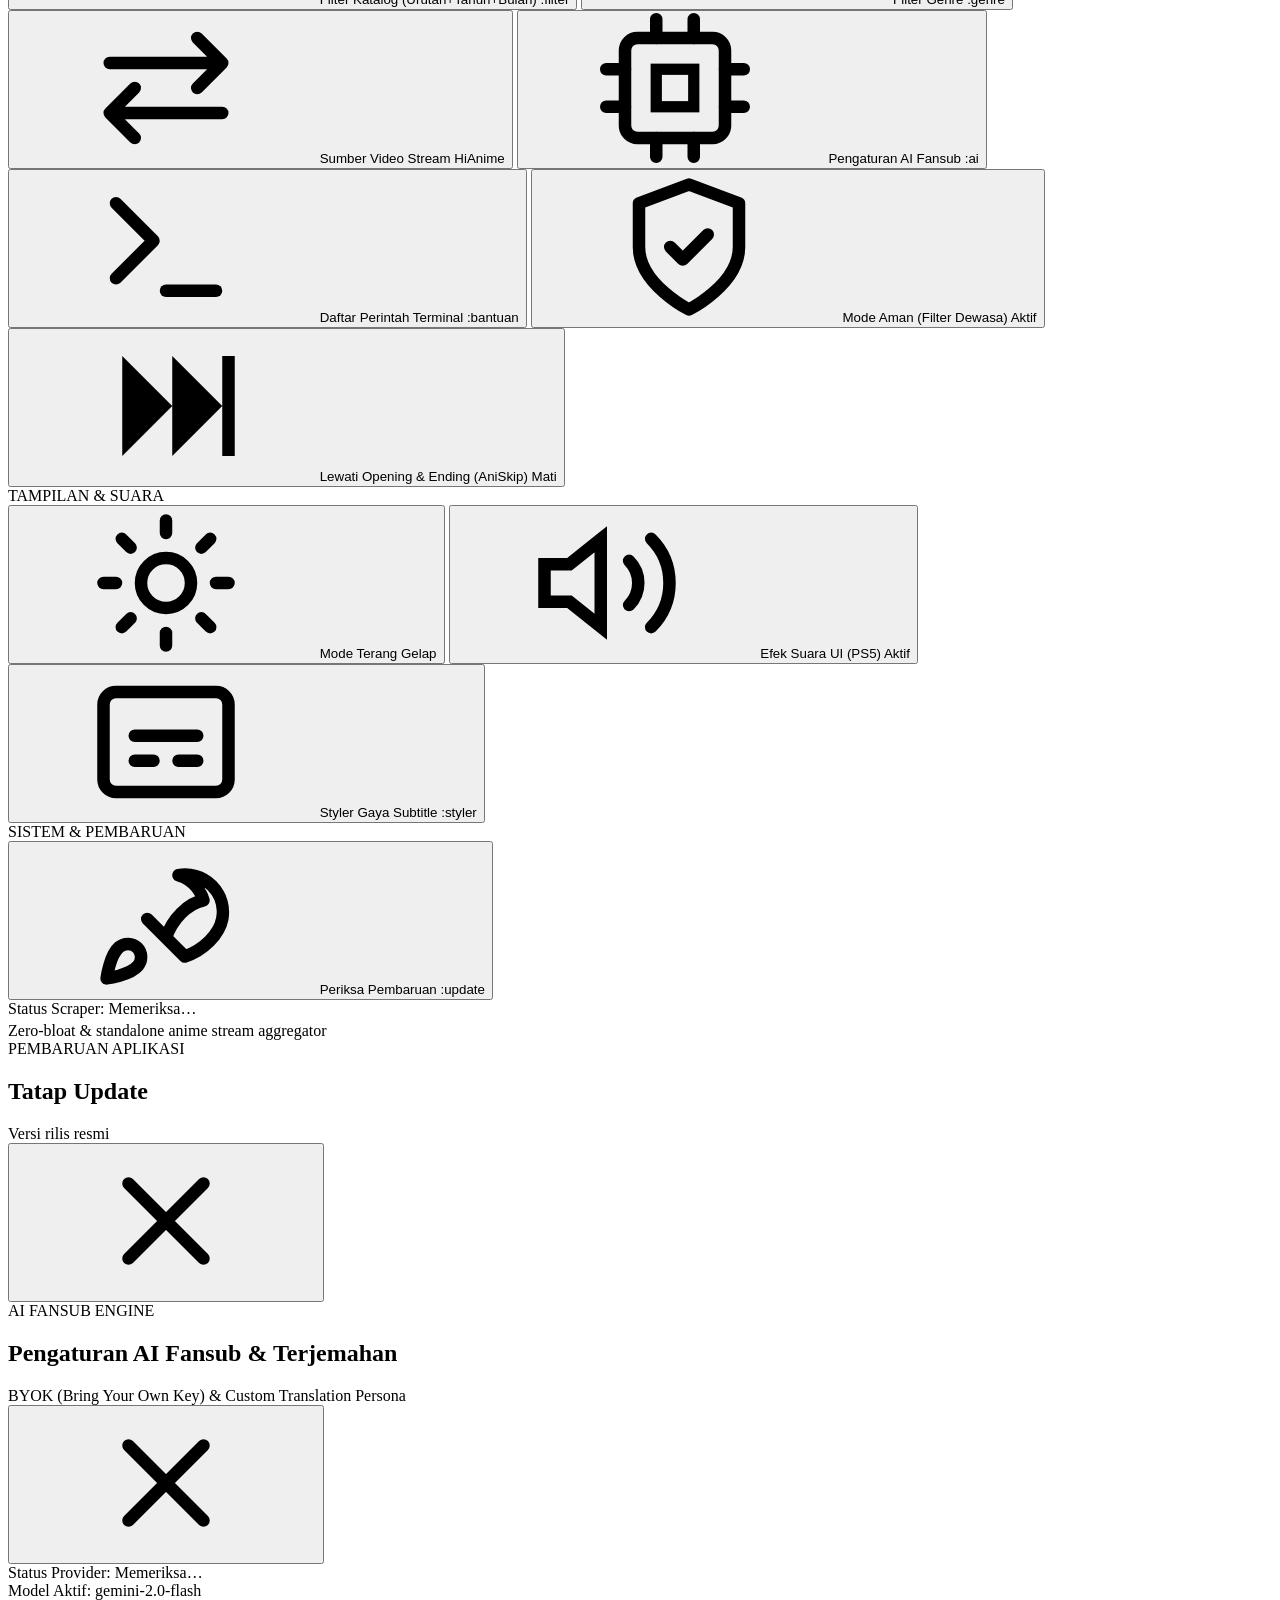
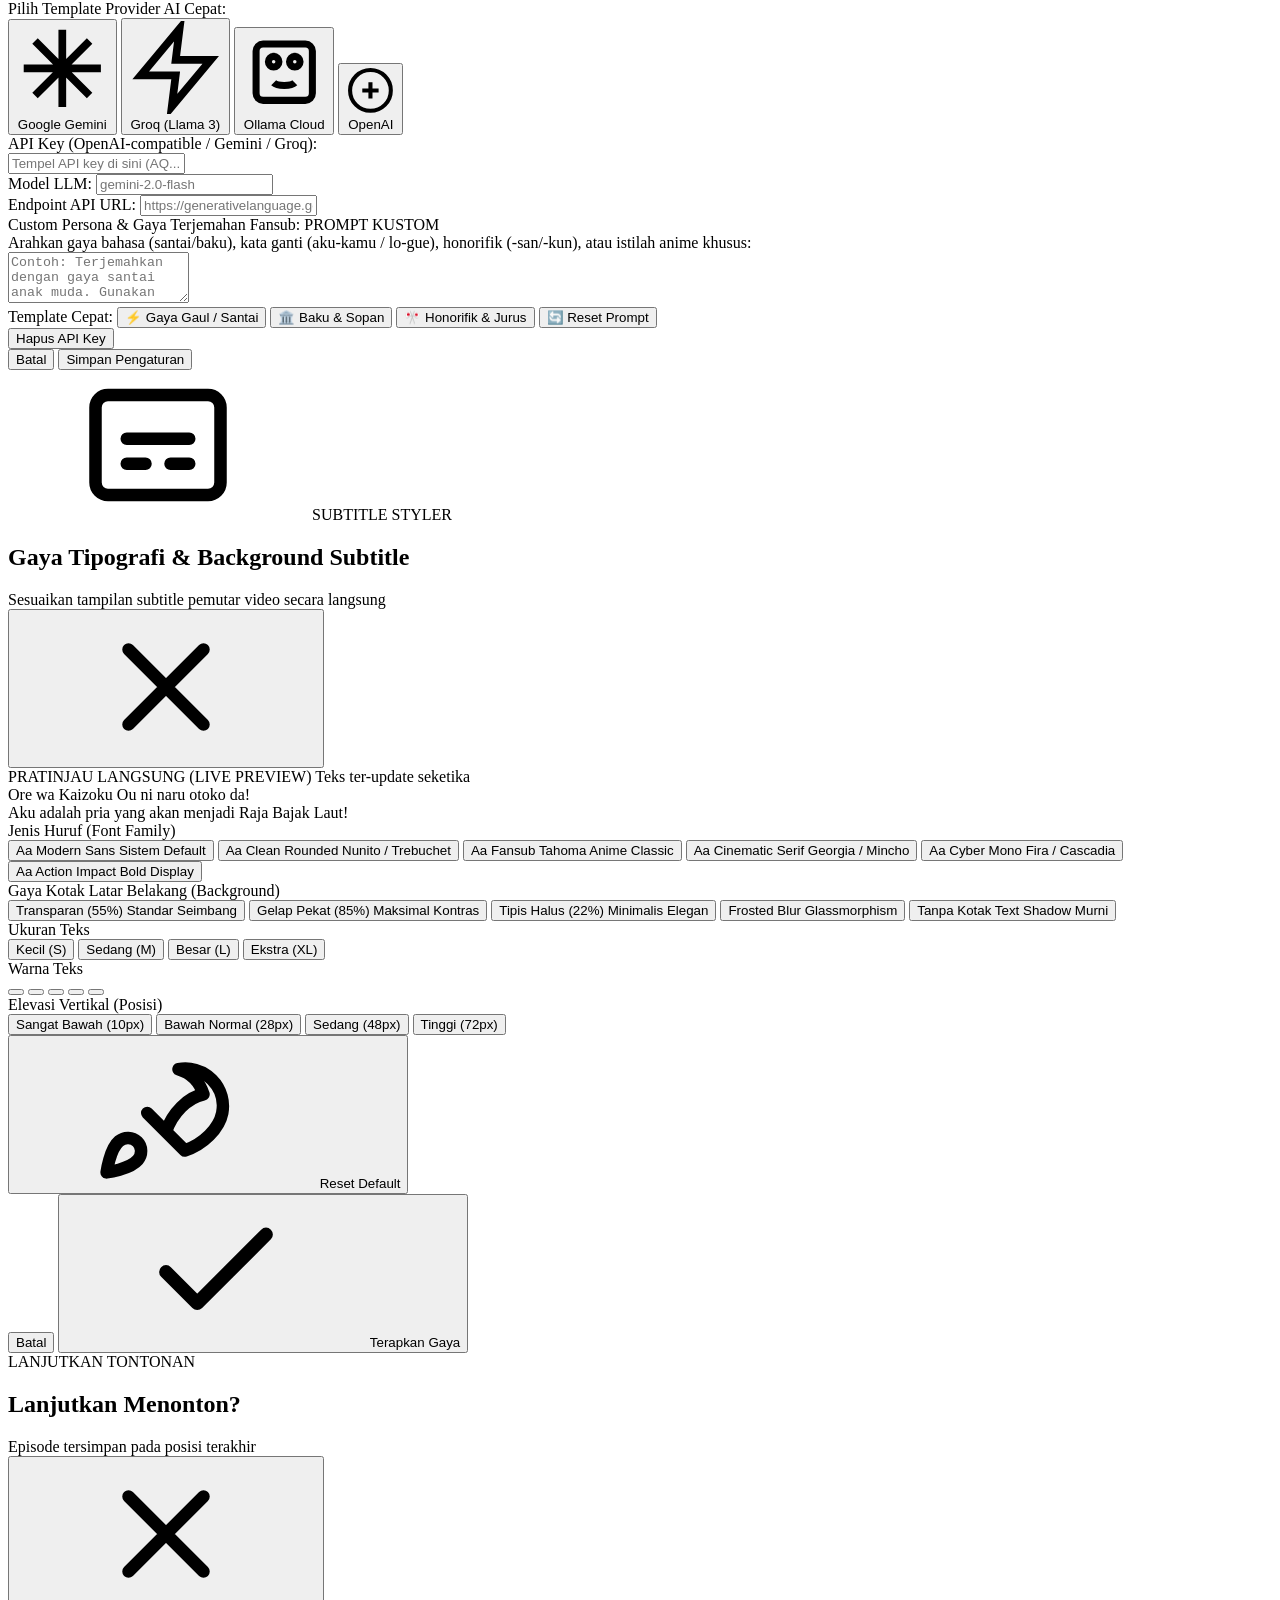
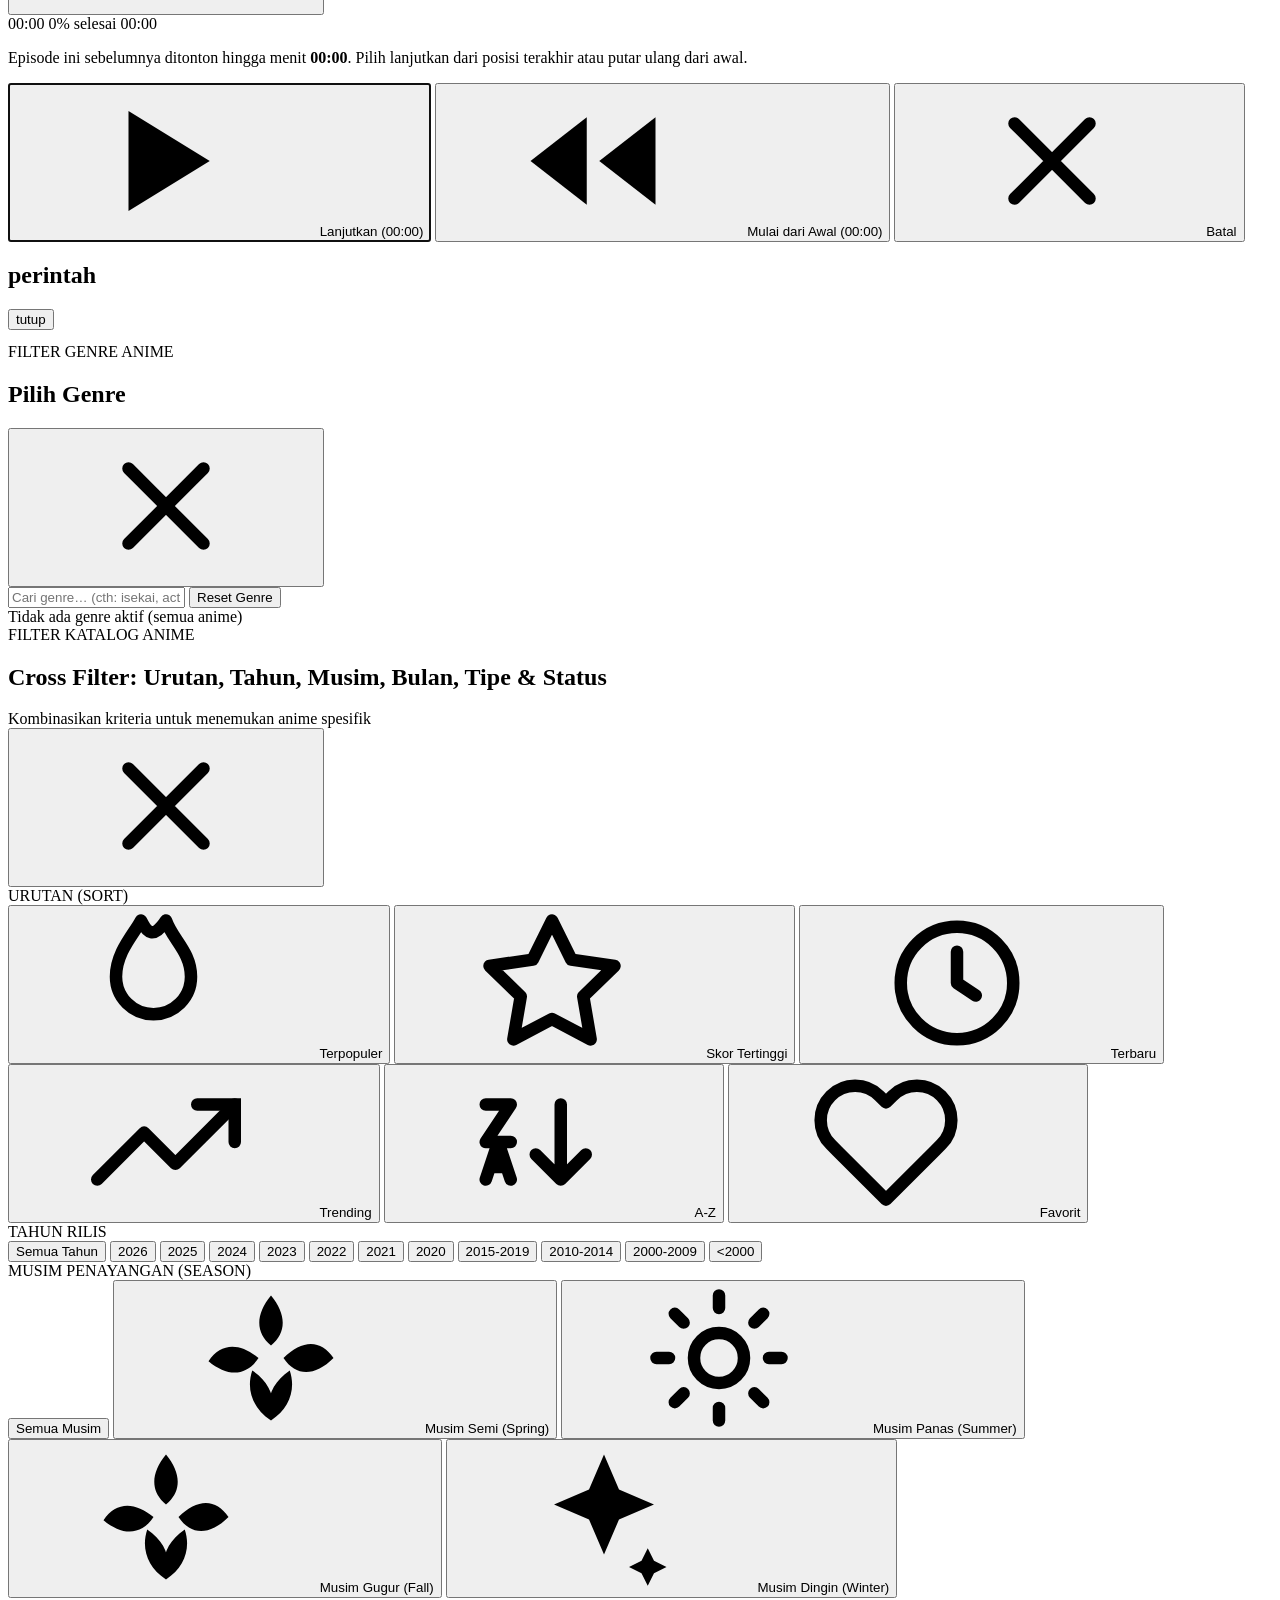
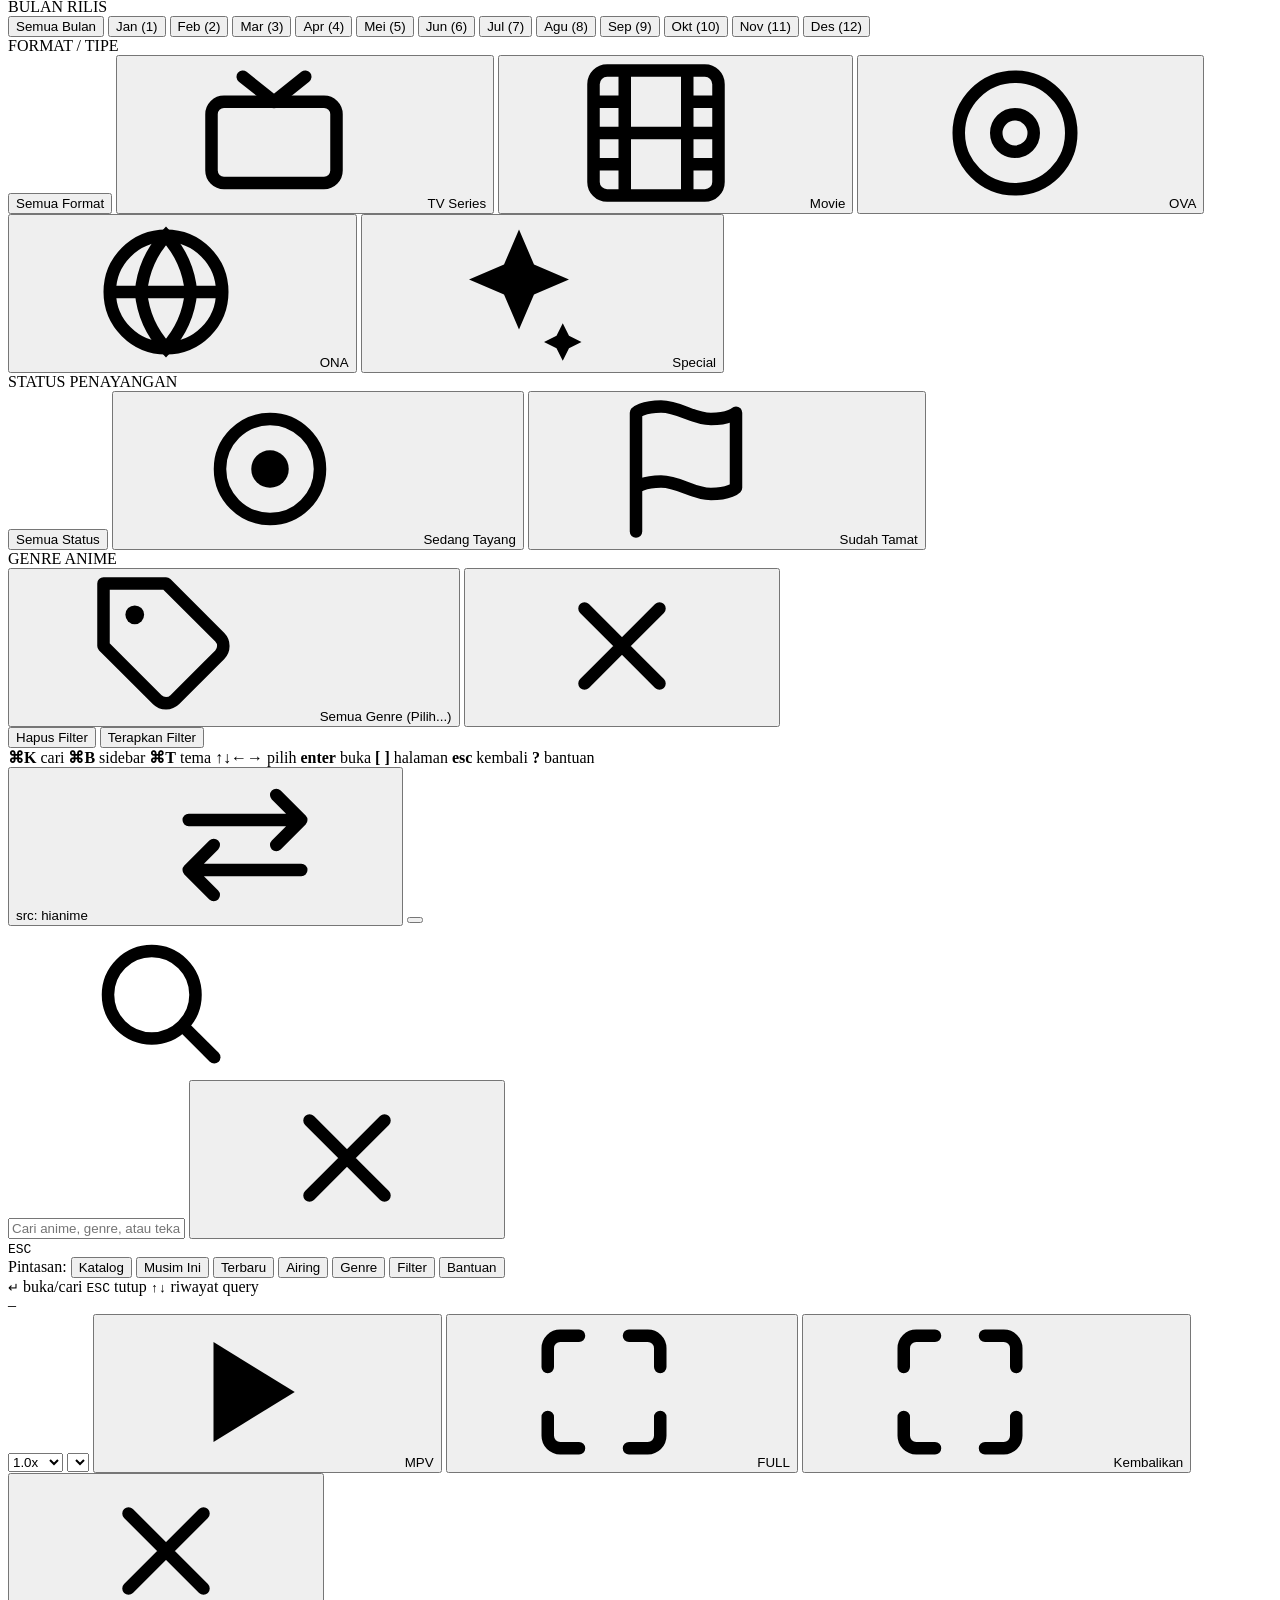
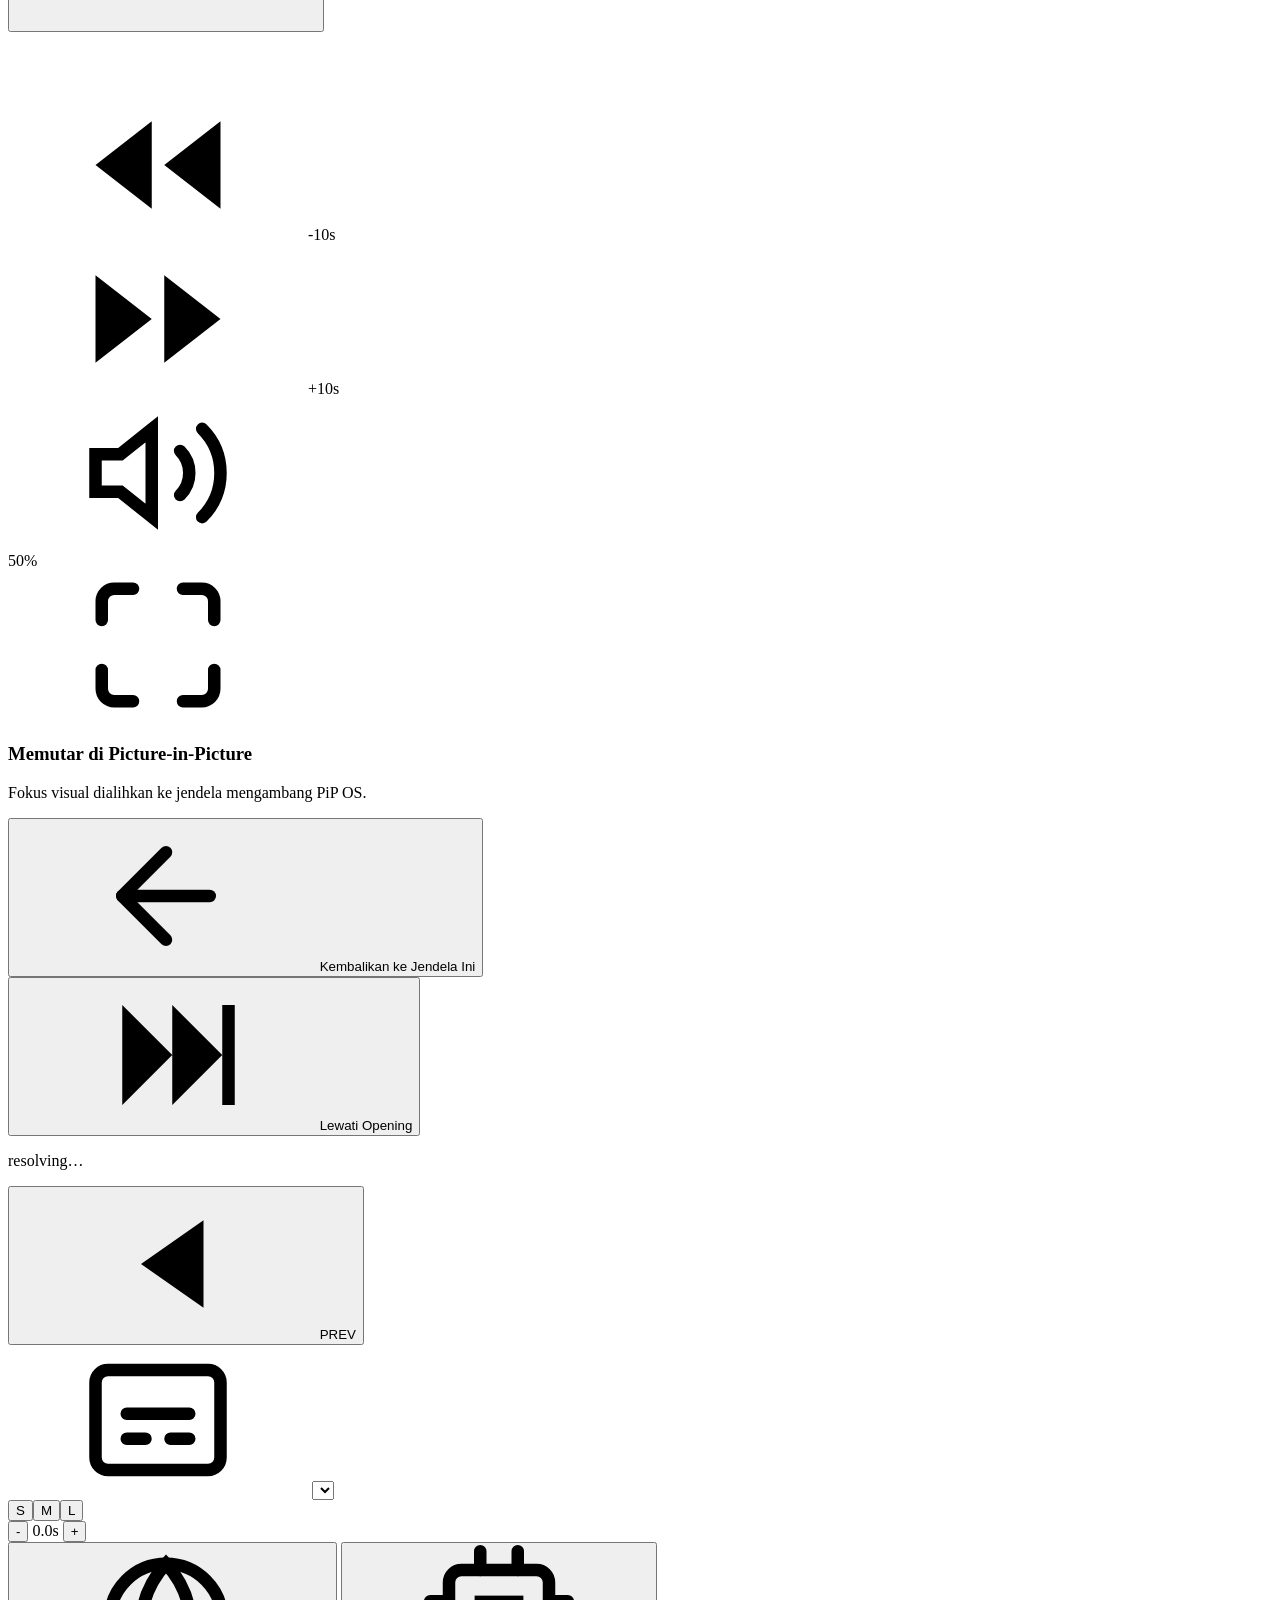
==== commit 9b0a1c83: "fix(translate,aniskip): isolate AI fansub cache and restore AniSkip auto-skip" ====
--- a/frontend/index.html
+++ b/frontend/index.html
@@ -9,7 +9,7 @@
     document.documentElement.setAttribute("data-theme", t);
   })();
 </script>
-<link rel="stylesheet" href="/css/style.css?v=2.12.7.19">
+<link rel="stylesheet" href="/css/style.css?v=2.12.7.21">
 <link rel="icon" type="image/x-icon" href="/favicon.ico">
 <link rel="icon" type="image/png" sizes="192x192" href="/assets/icon-192.png">
 <link rel="apple-touch-icon" href="/assets/icon-512.png">
@@ -745,6 +745,11 @@
           <span class="drawer-item-label">Mode Aman (Filter Dewasa)</span>
           <span class="drawer-item-badge" id="drawer-safemode-badge">Aktif</span>
         </button>
+        <button class="drawer-item" id="drawer-toggle-aniskip">
+          <span class="drawer-item-icon"><svg class="ui-icon"><use href="#icon-skip"/></svg></span>
+          <span class="drawer-item-label">Lewati Opening &amp; Ending (AniSkip)</span>
+          <span class="drawer-item-badge" id="drawer-aniskip-badge">Mati</span>
+        </button>
       </div>
 
       <div class="drawer-group">
@@ -1434,6 +1439,6 @@
 <script src="/js/vendor/hls.min.js?v=2.12.7.8"></script>
 <script src="/js/api.js?v=2.12.7.12"></script>
 <script src="/js/term.js?v=2.12.7.13"></script>
-<script src="/js/app.js?v=2.12.7.20"></script>
+<script src="/js/app.js?v=2.12.7.21"></script>
 </body>
 </html>
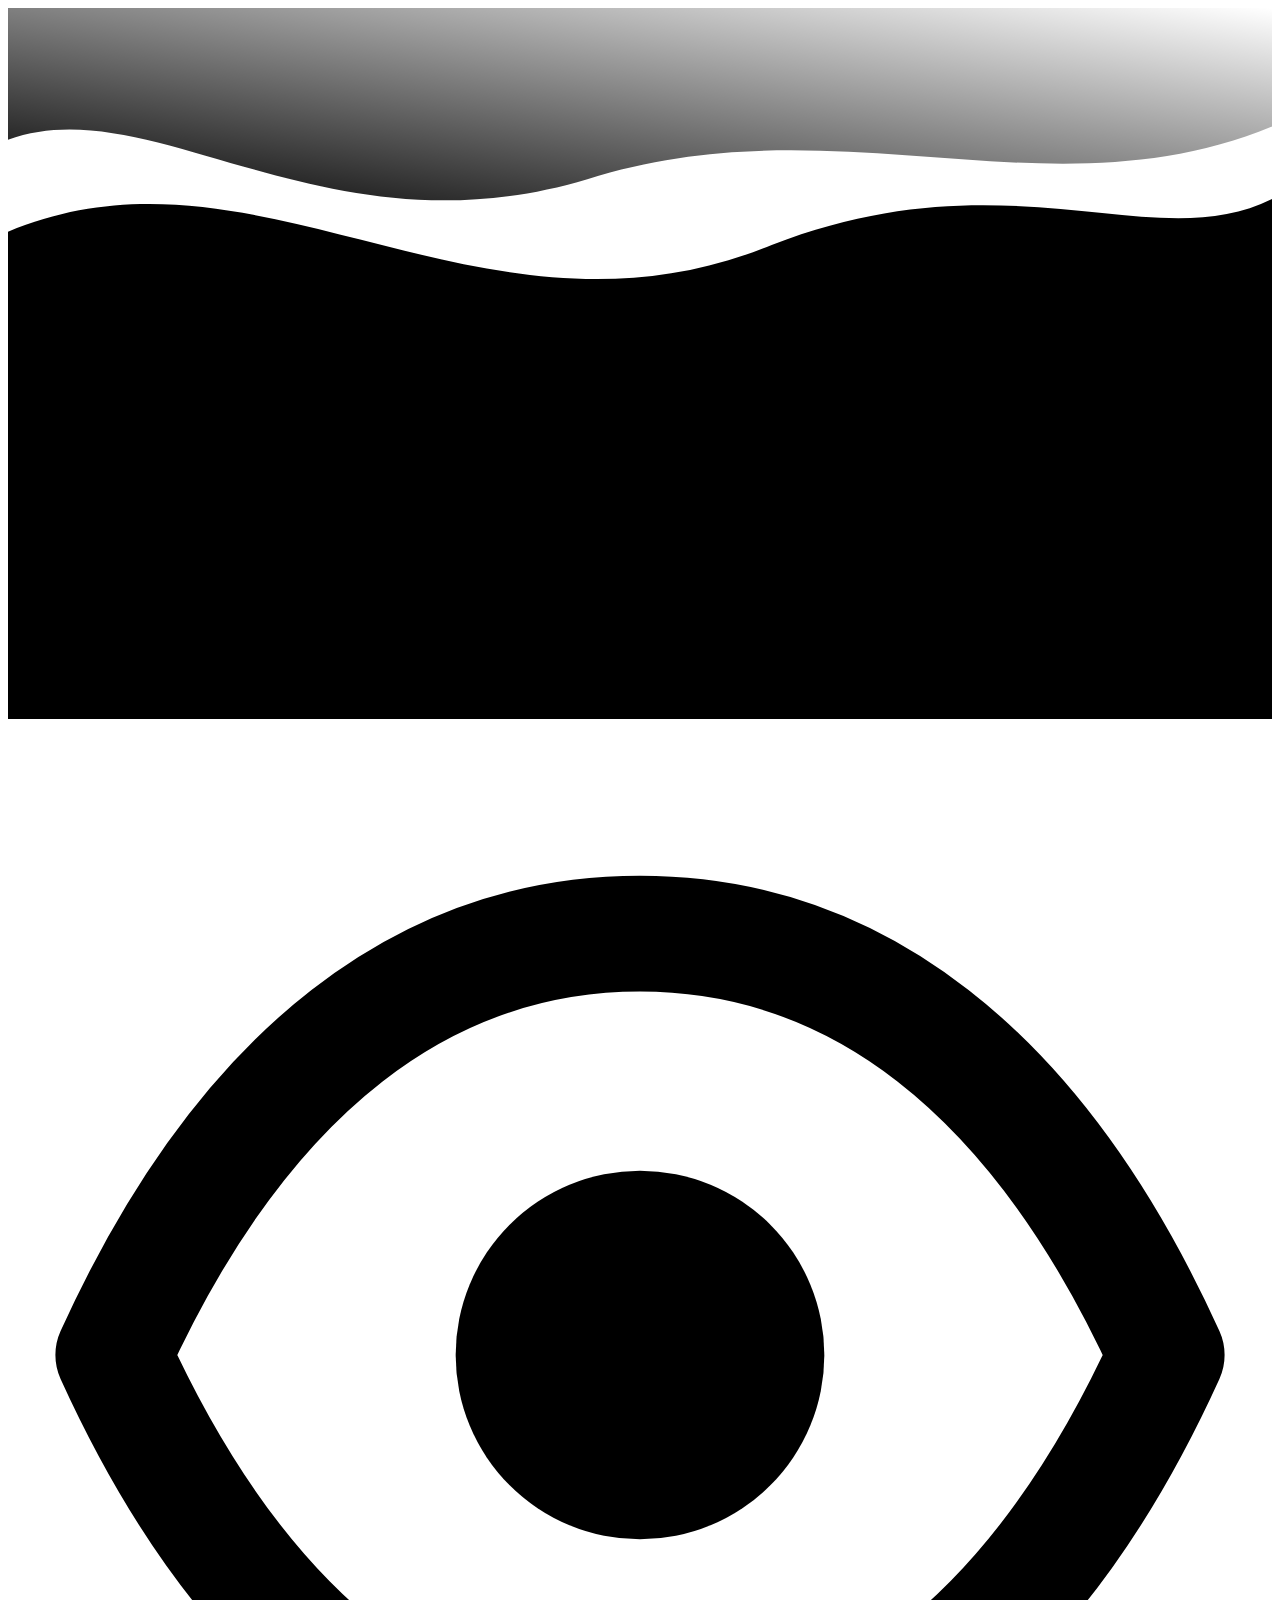
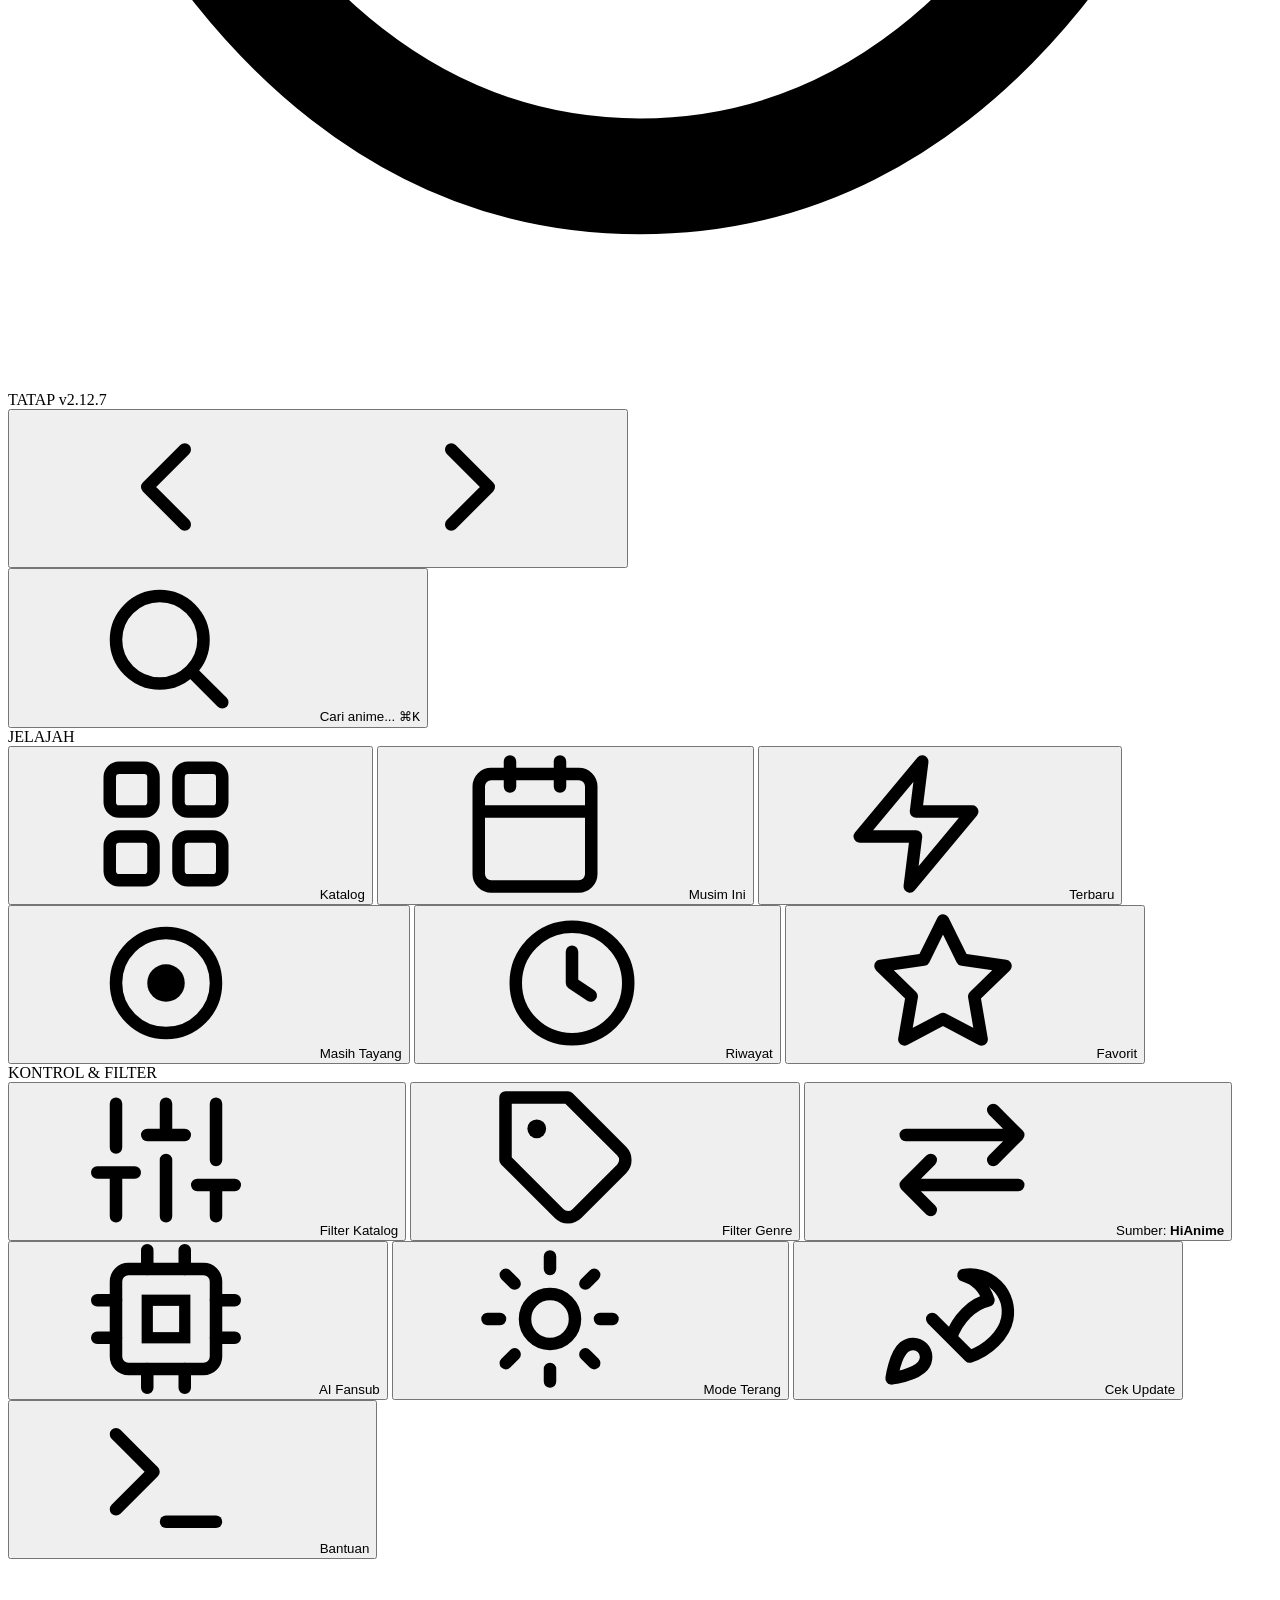
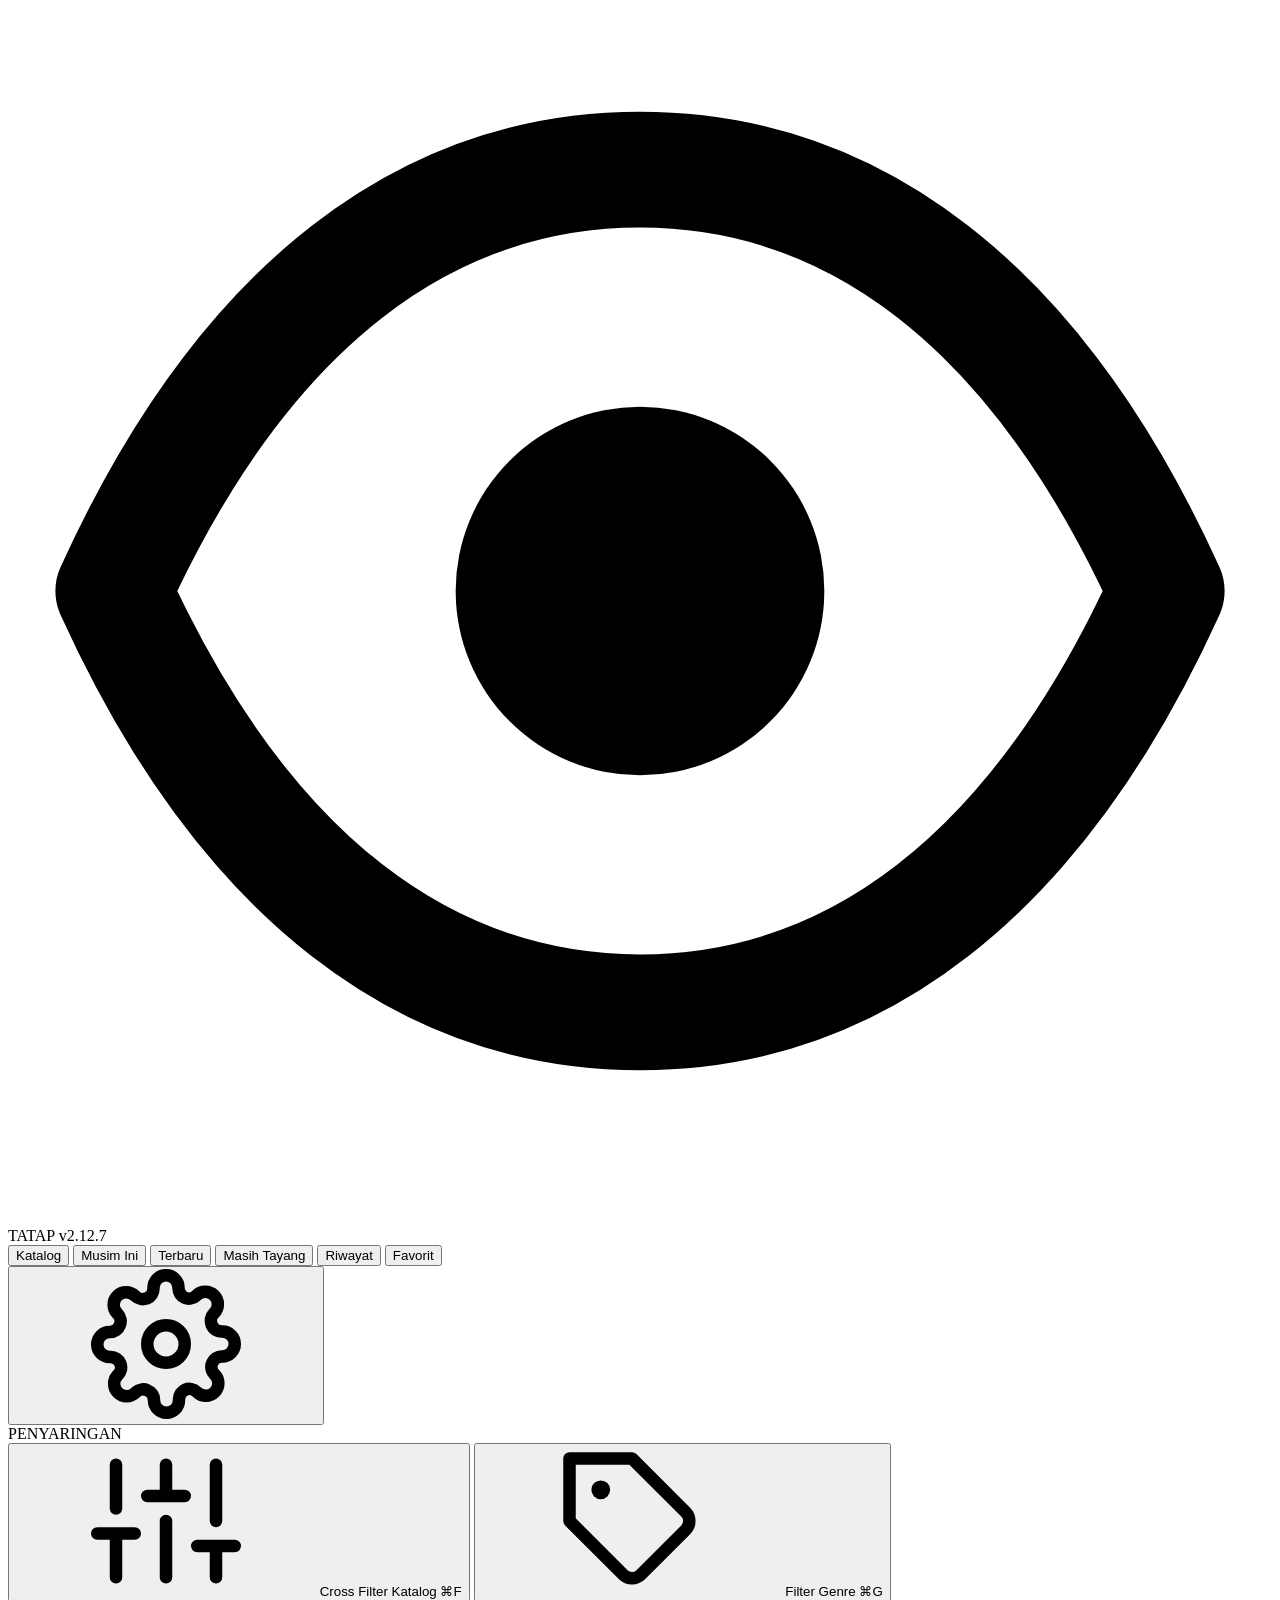
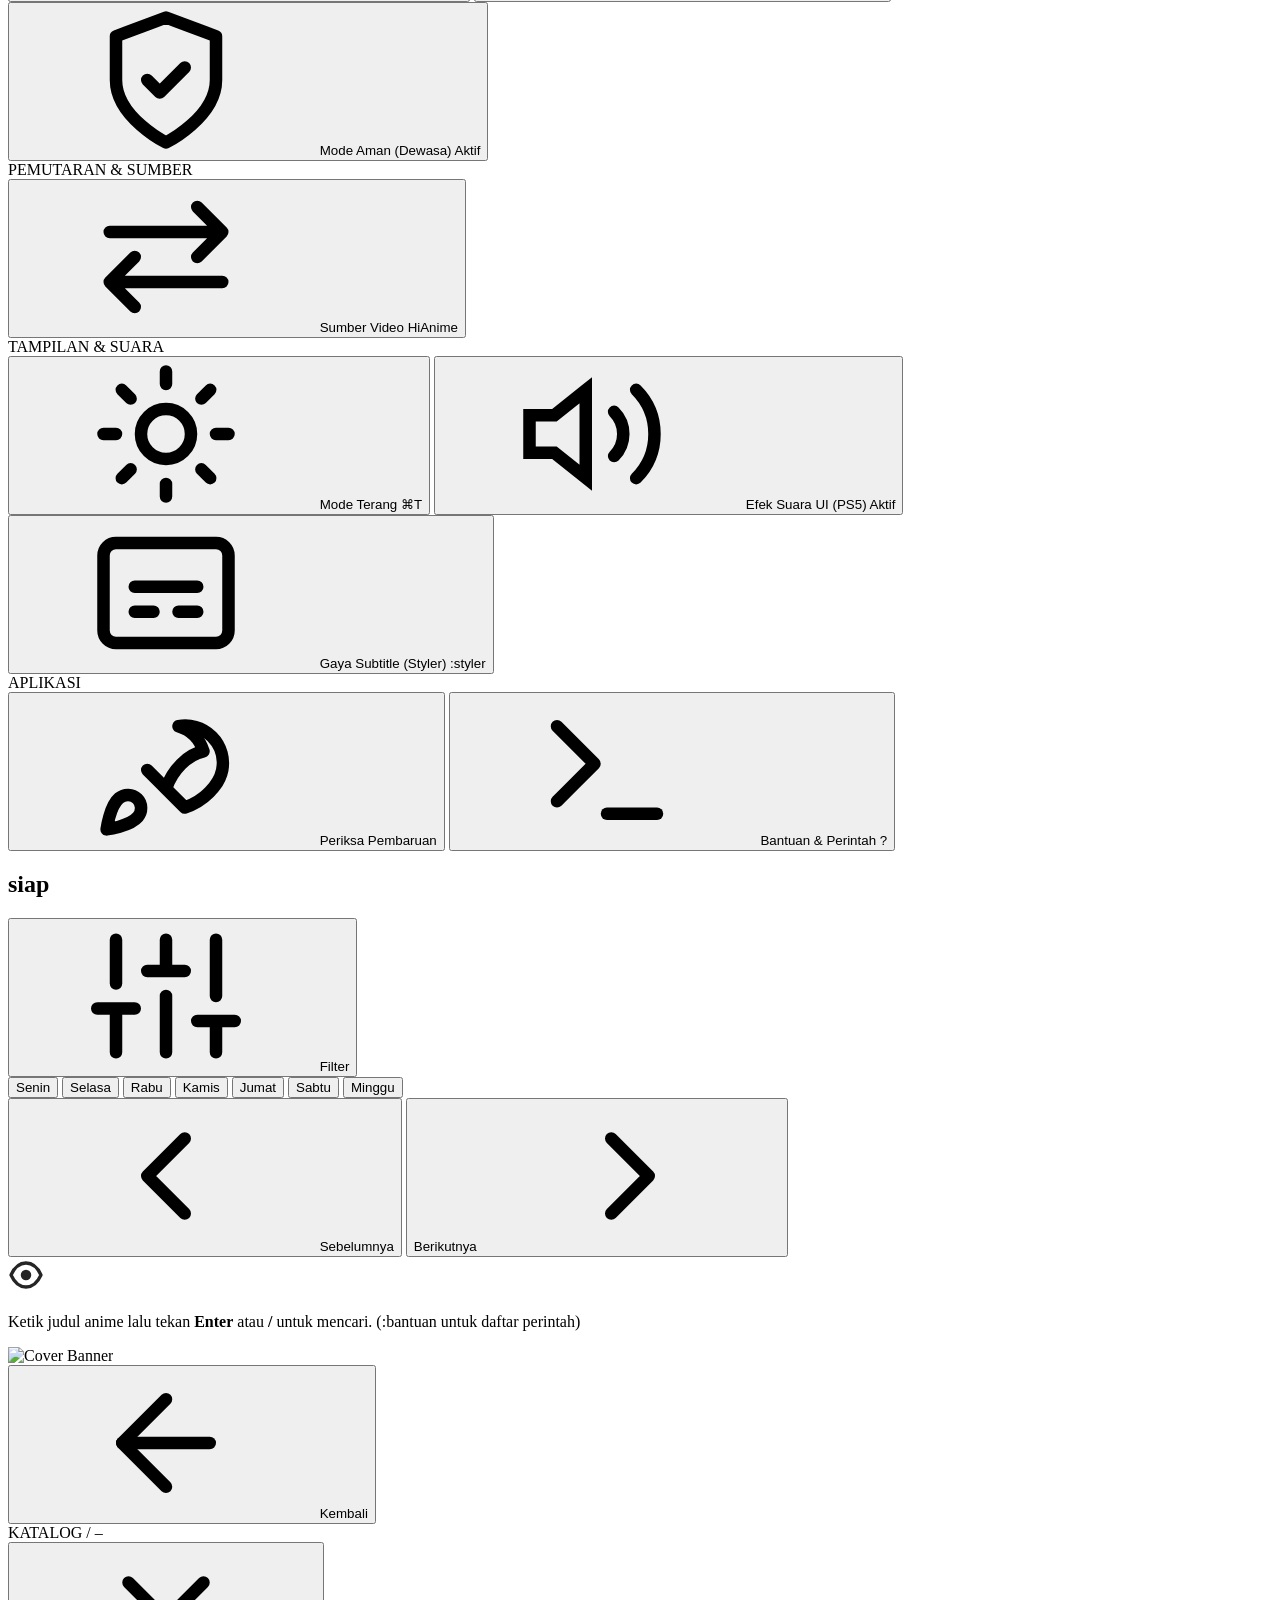
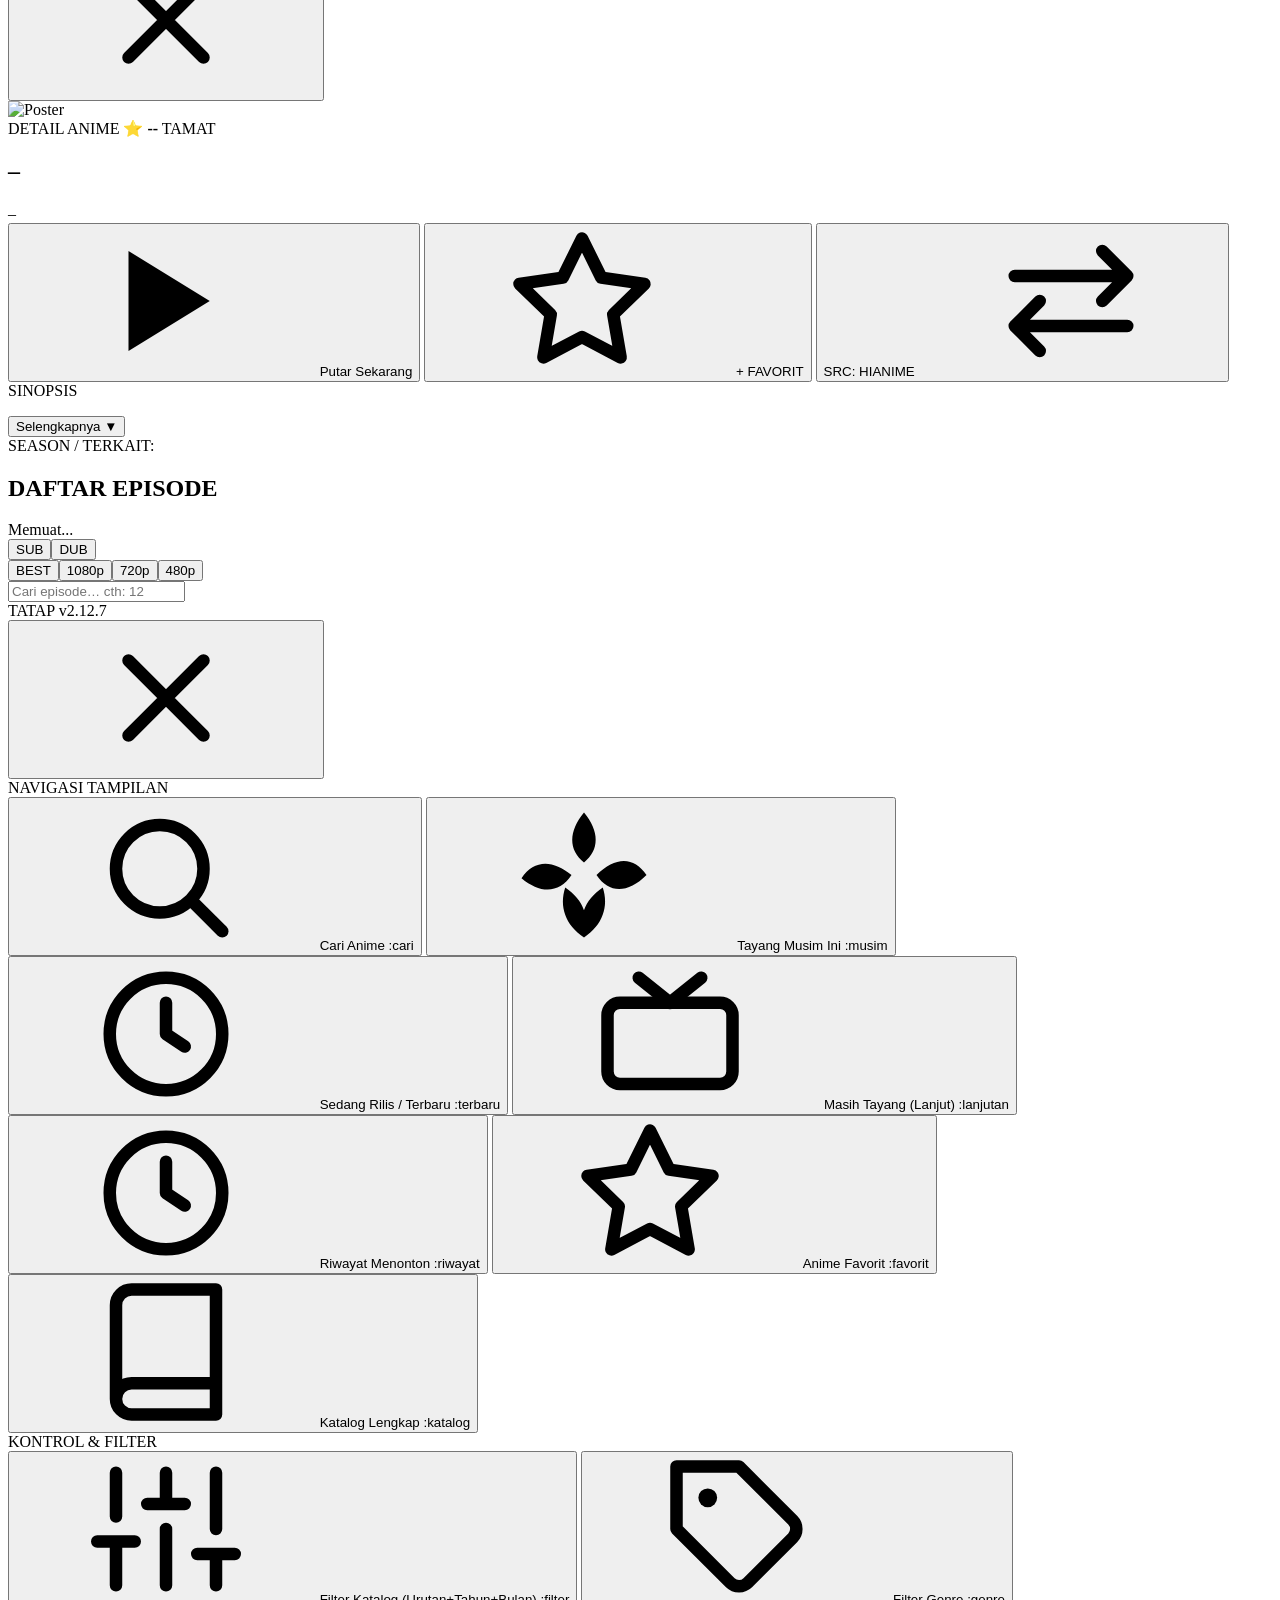
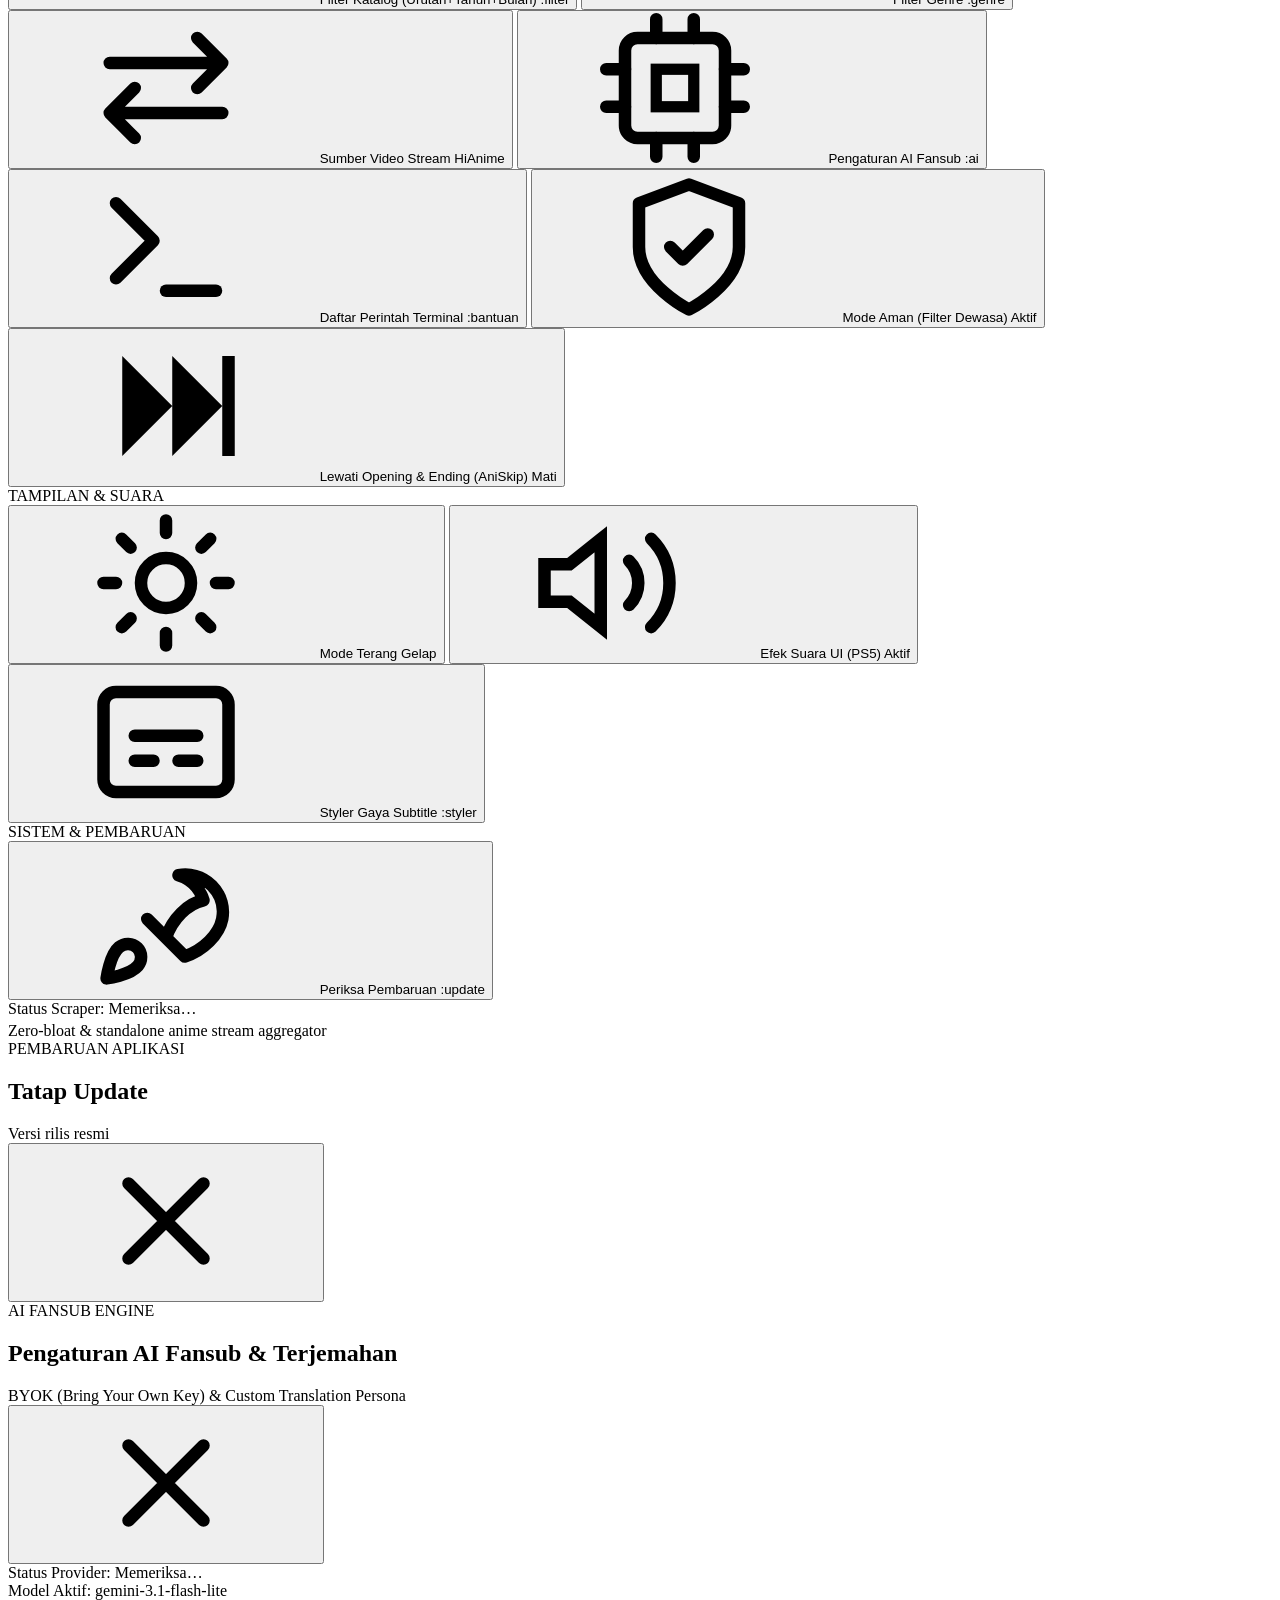
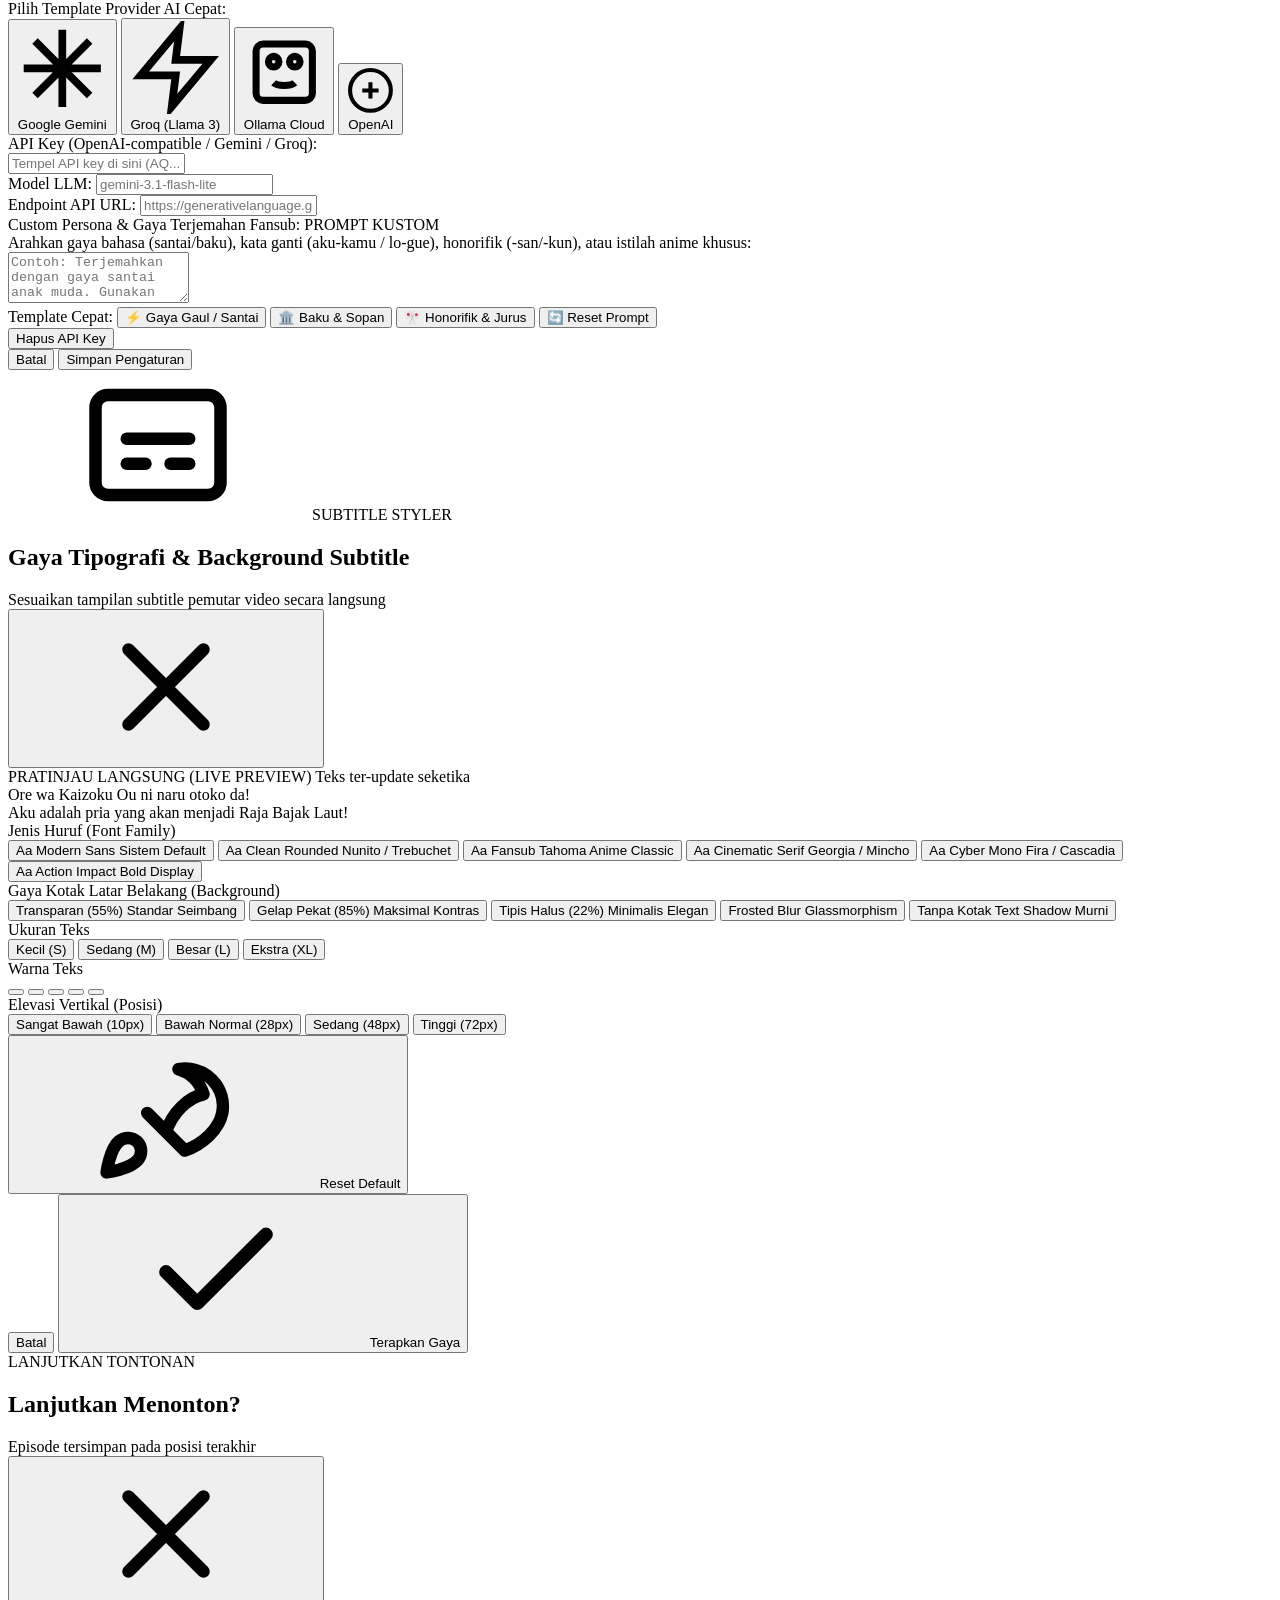
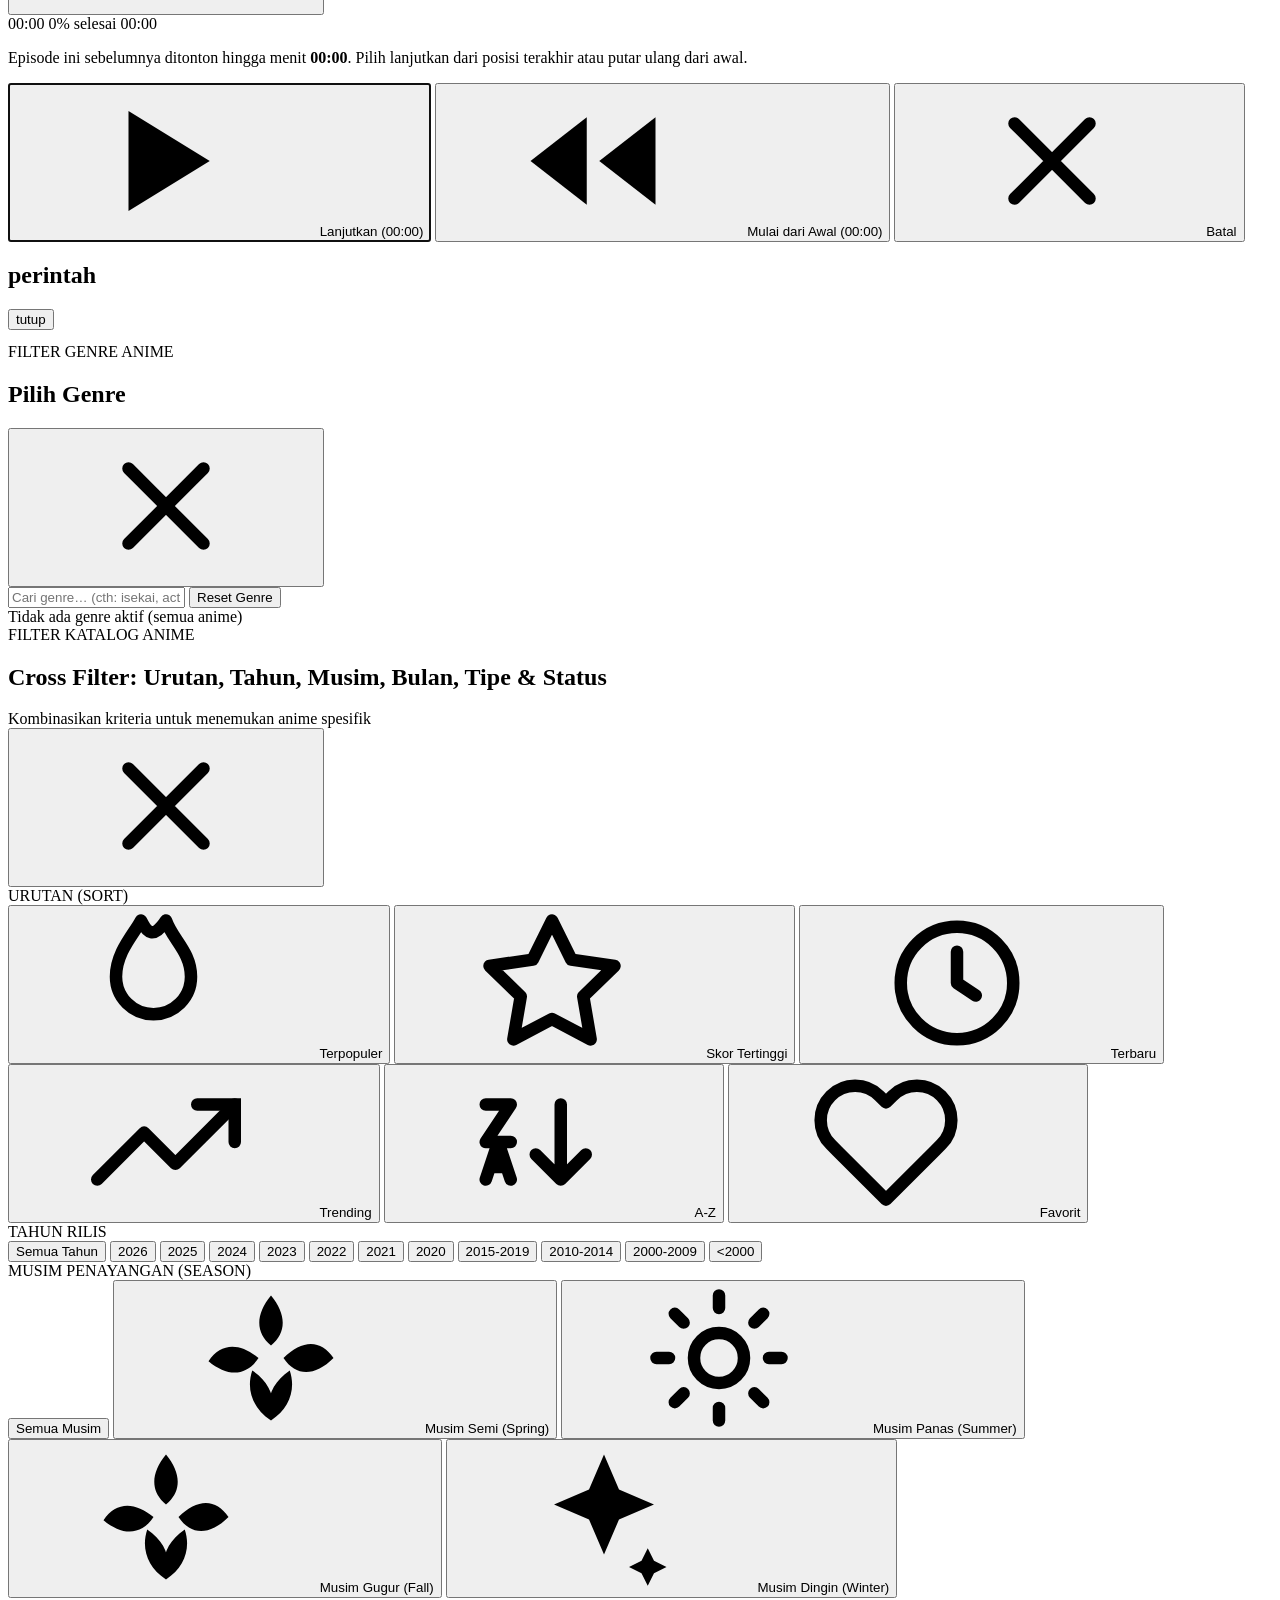
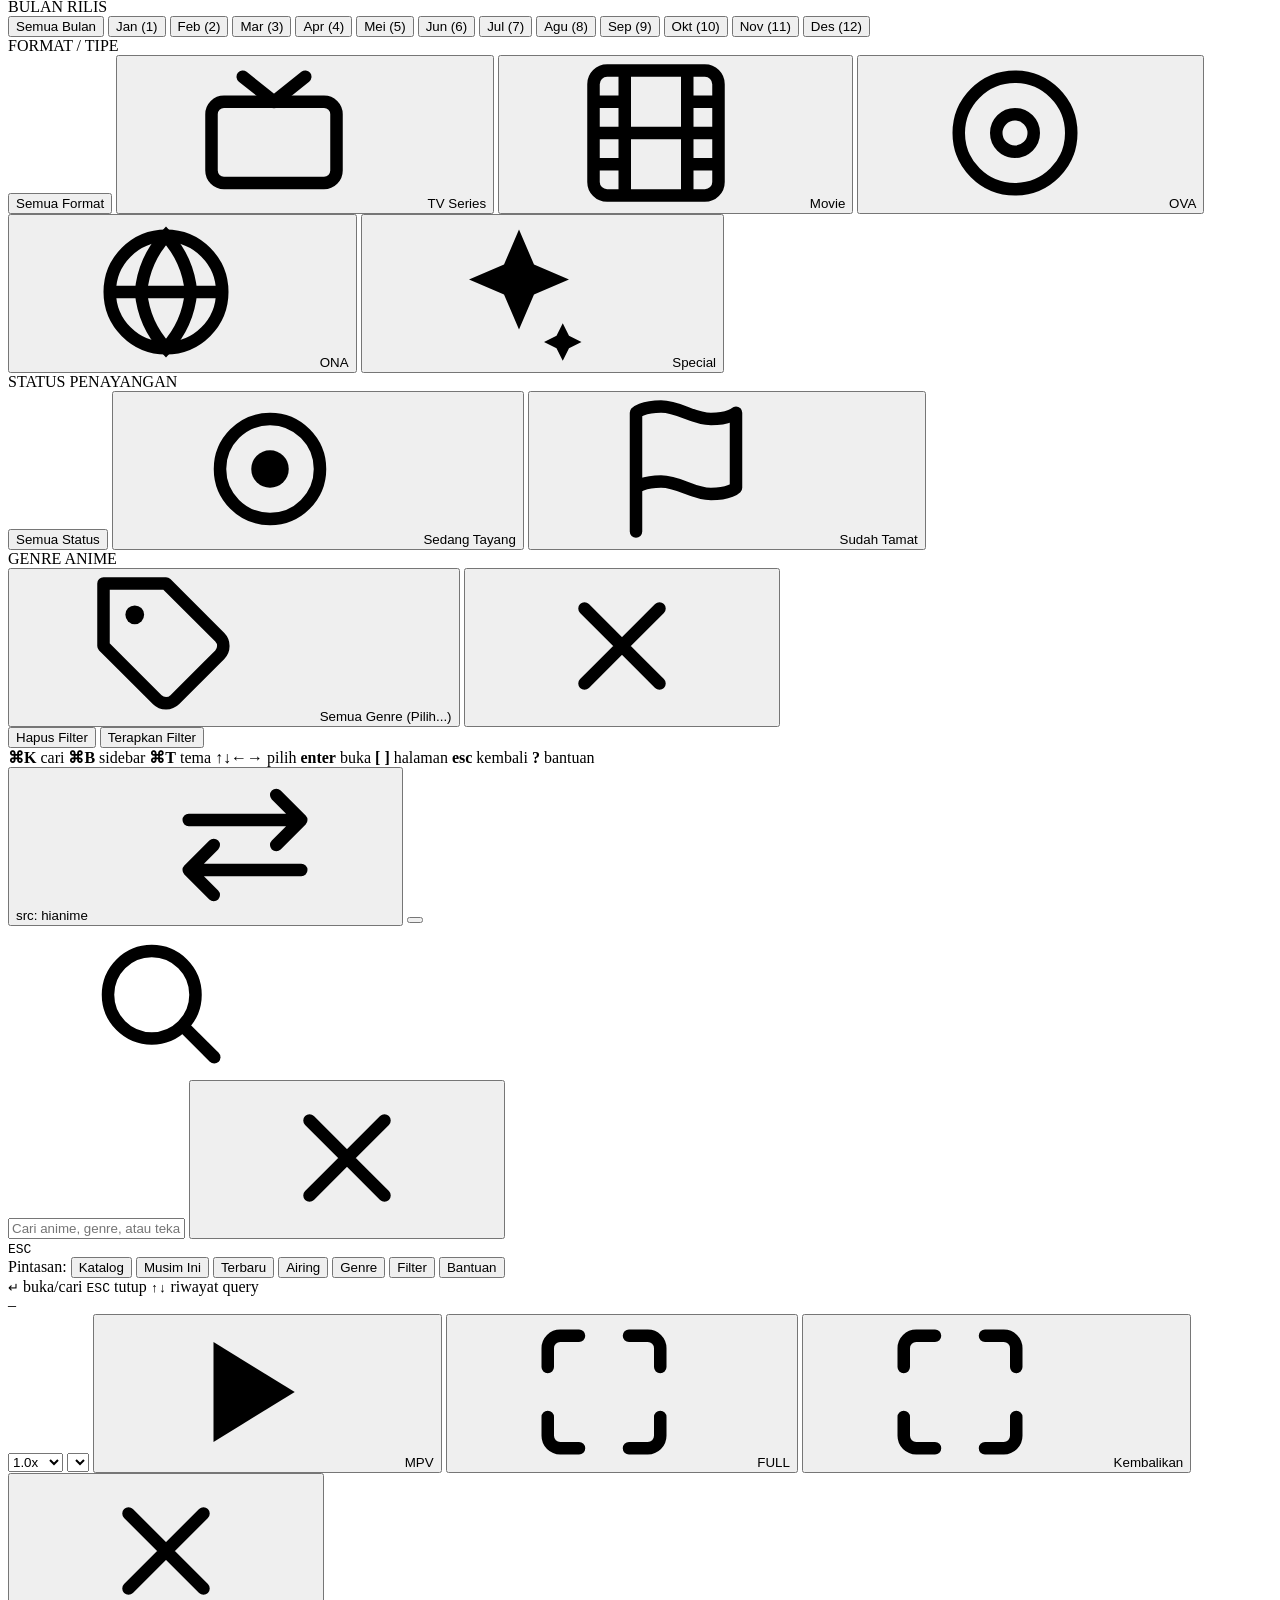
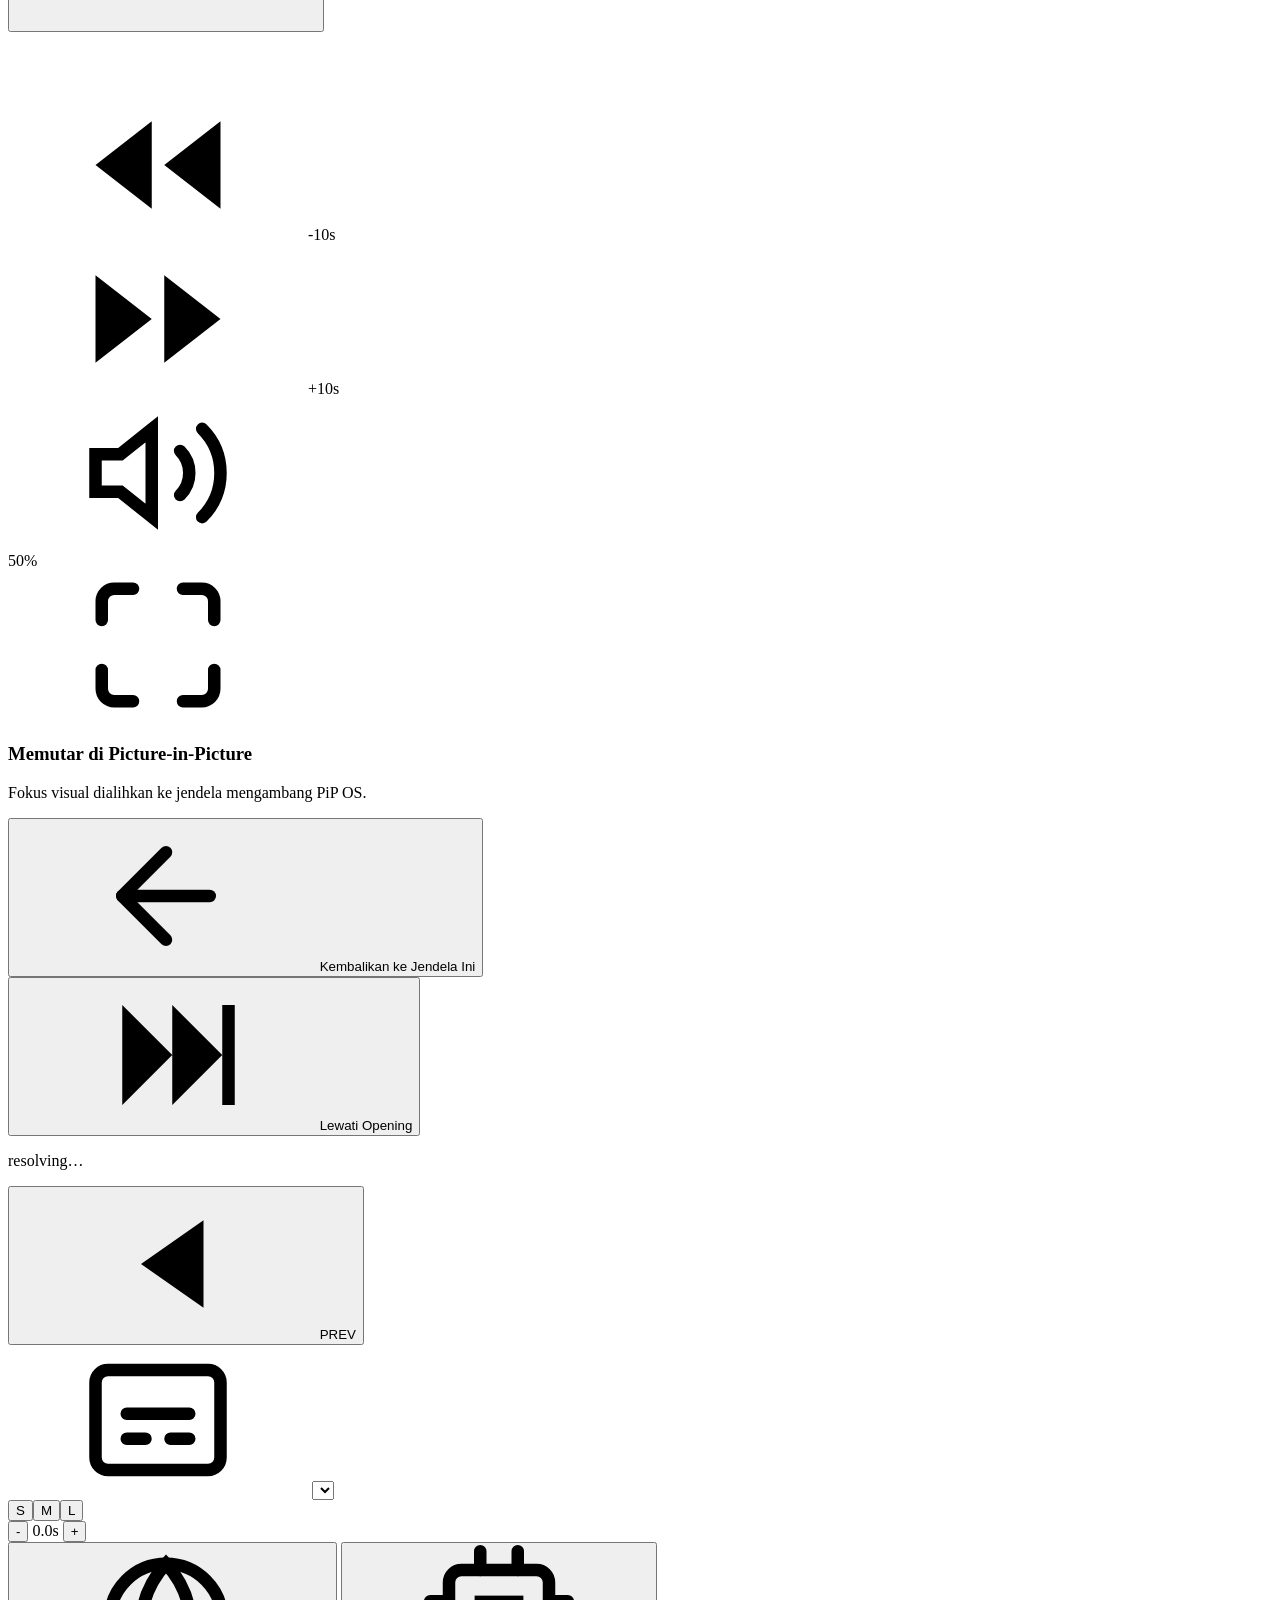
==== commit 910cd916: "feat(translate): update Google Gemini default & fallback chain to active gemini-3.1-flash-lite & 3.5" ====
--- a/frontend/index.html
+++ b/frontend/index.html
@@ -829,7 +829,7 @@
         </div>
         <div class="ai-status-row">
           <span class="ai-status-label">Model Aktif:</span>
-          <span id="ai-status-model" class="ai-model-tag">gemini-2.0-flash</span>
+          <span id="ai-status-model" class="ai-model-tag">gemini-3.1-flash-lite</span>
         </div>
       </div>
 
@@ -868,7 +868,7 @@
         <div class="ai-fields-inline">
           <div class="ai-field-group" style="flex:1">
             <label for="ai-input-model" class="ai-field-label">Model LLM:</label>
-            <input type="text" id="ai-input-model" class="ai-input" placeholder="gemini-2.0-flash">
+            <input type="text" id="ai-input-model" class="ai-input" placeholder="gemini-3.1-flash-lite">
           </div>
           <div class="ai-field-group" style="flex:1.5">
             <label for="ai-input-url" class="ai-field-label">Endpoint API URL:</label>
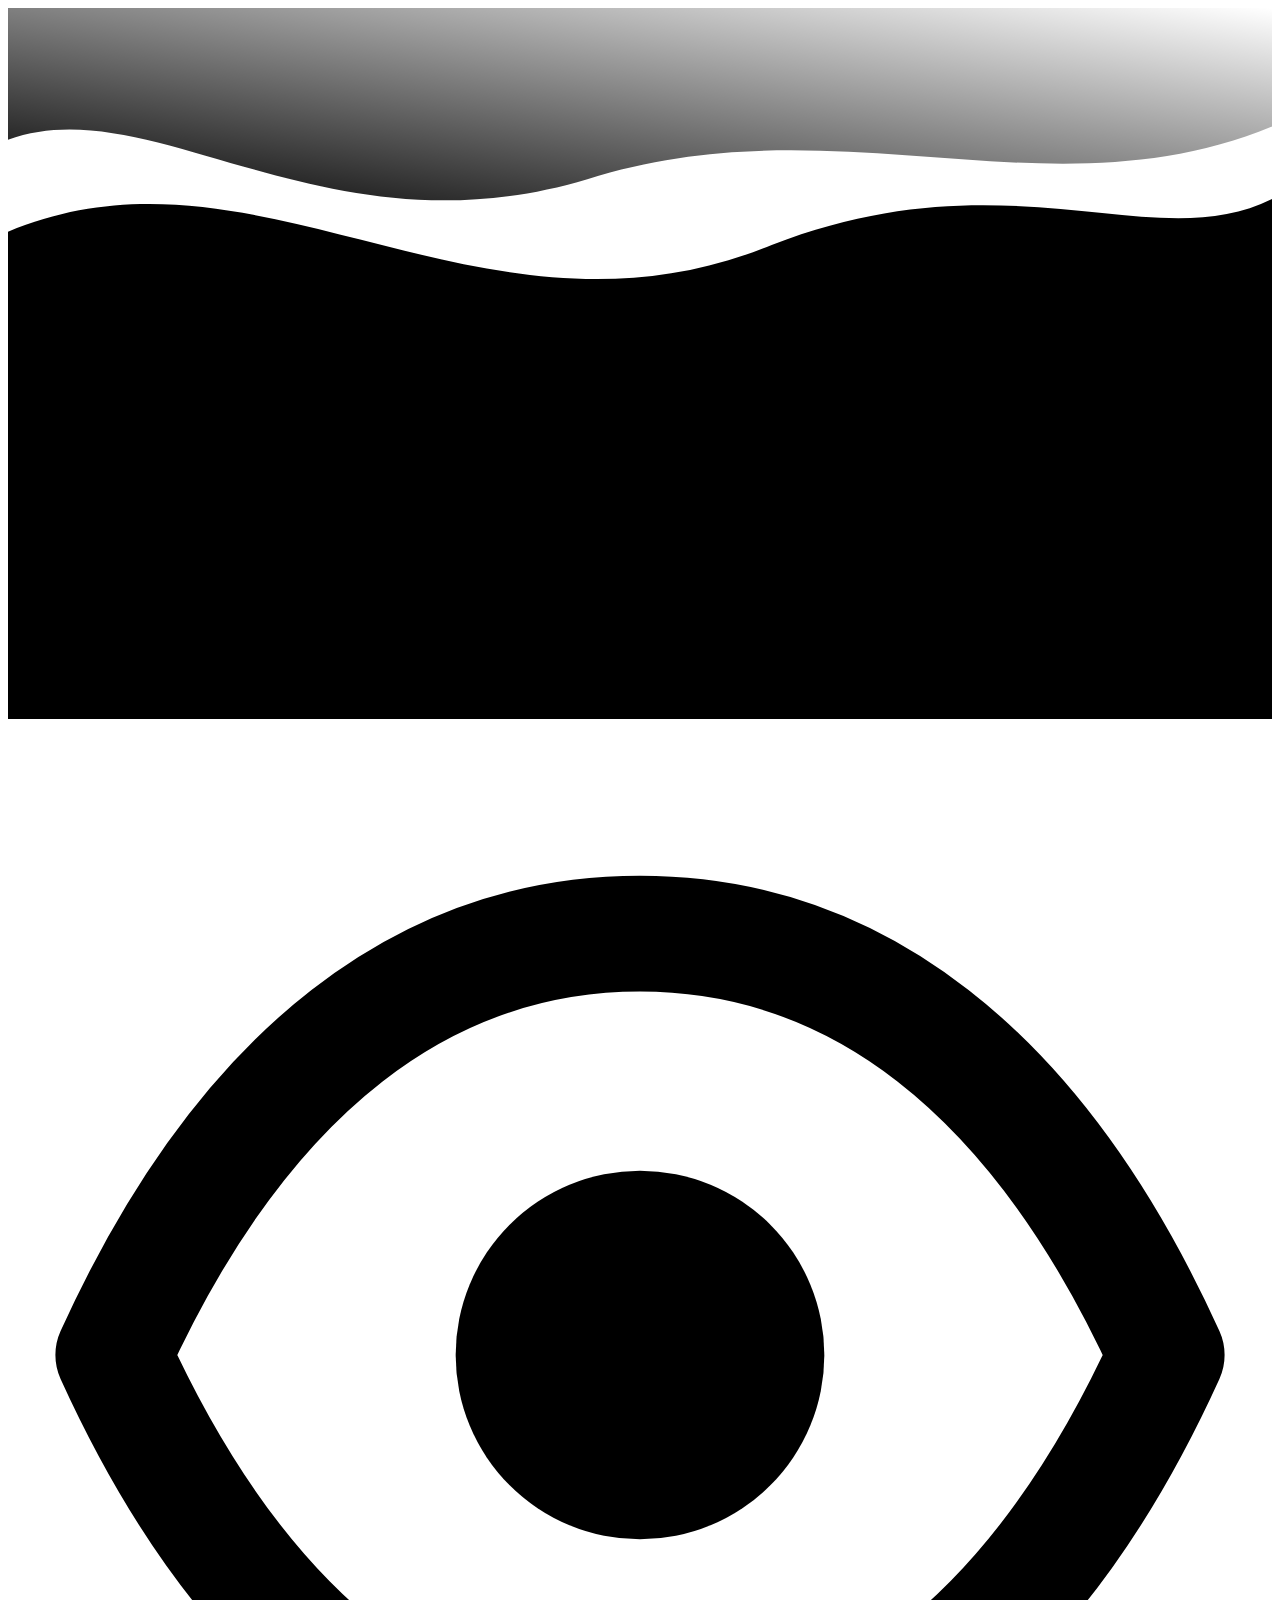
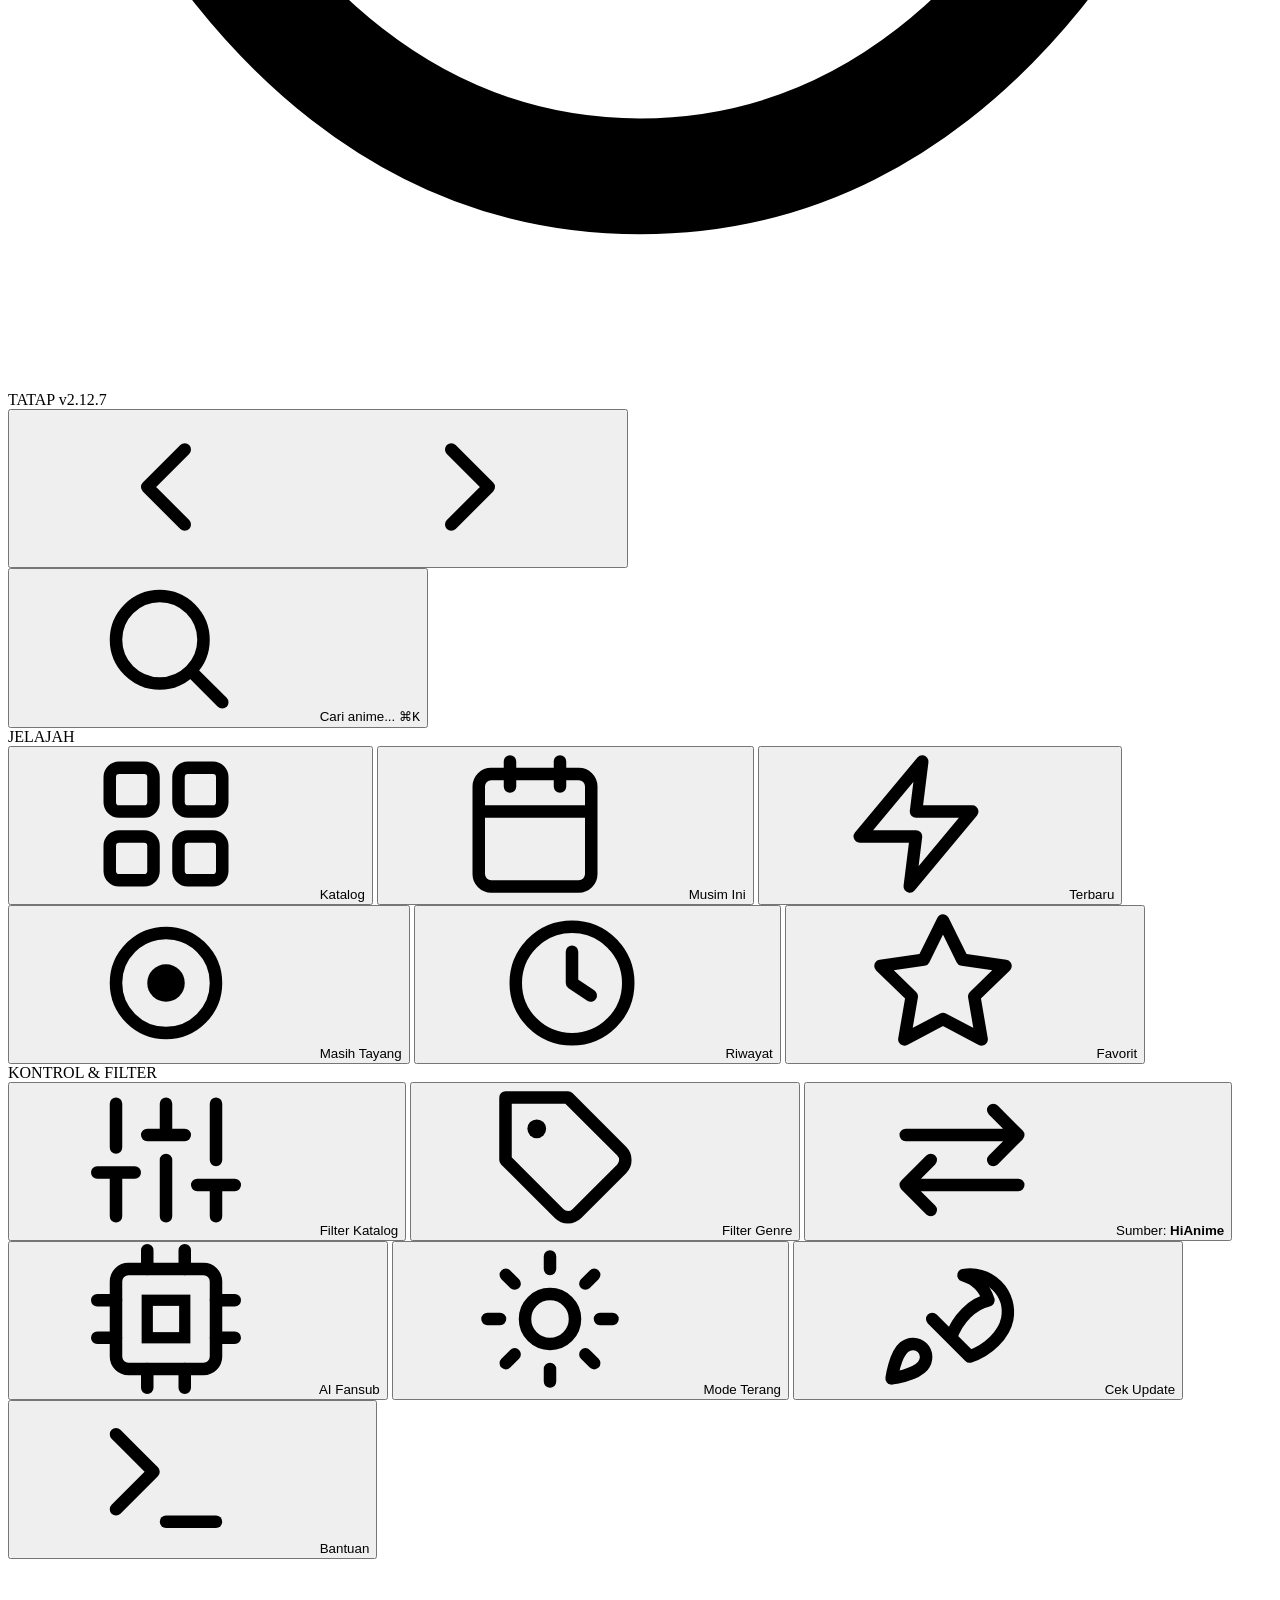
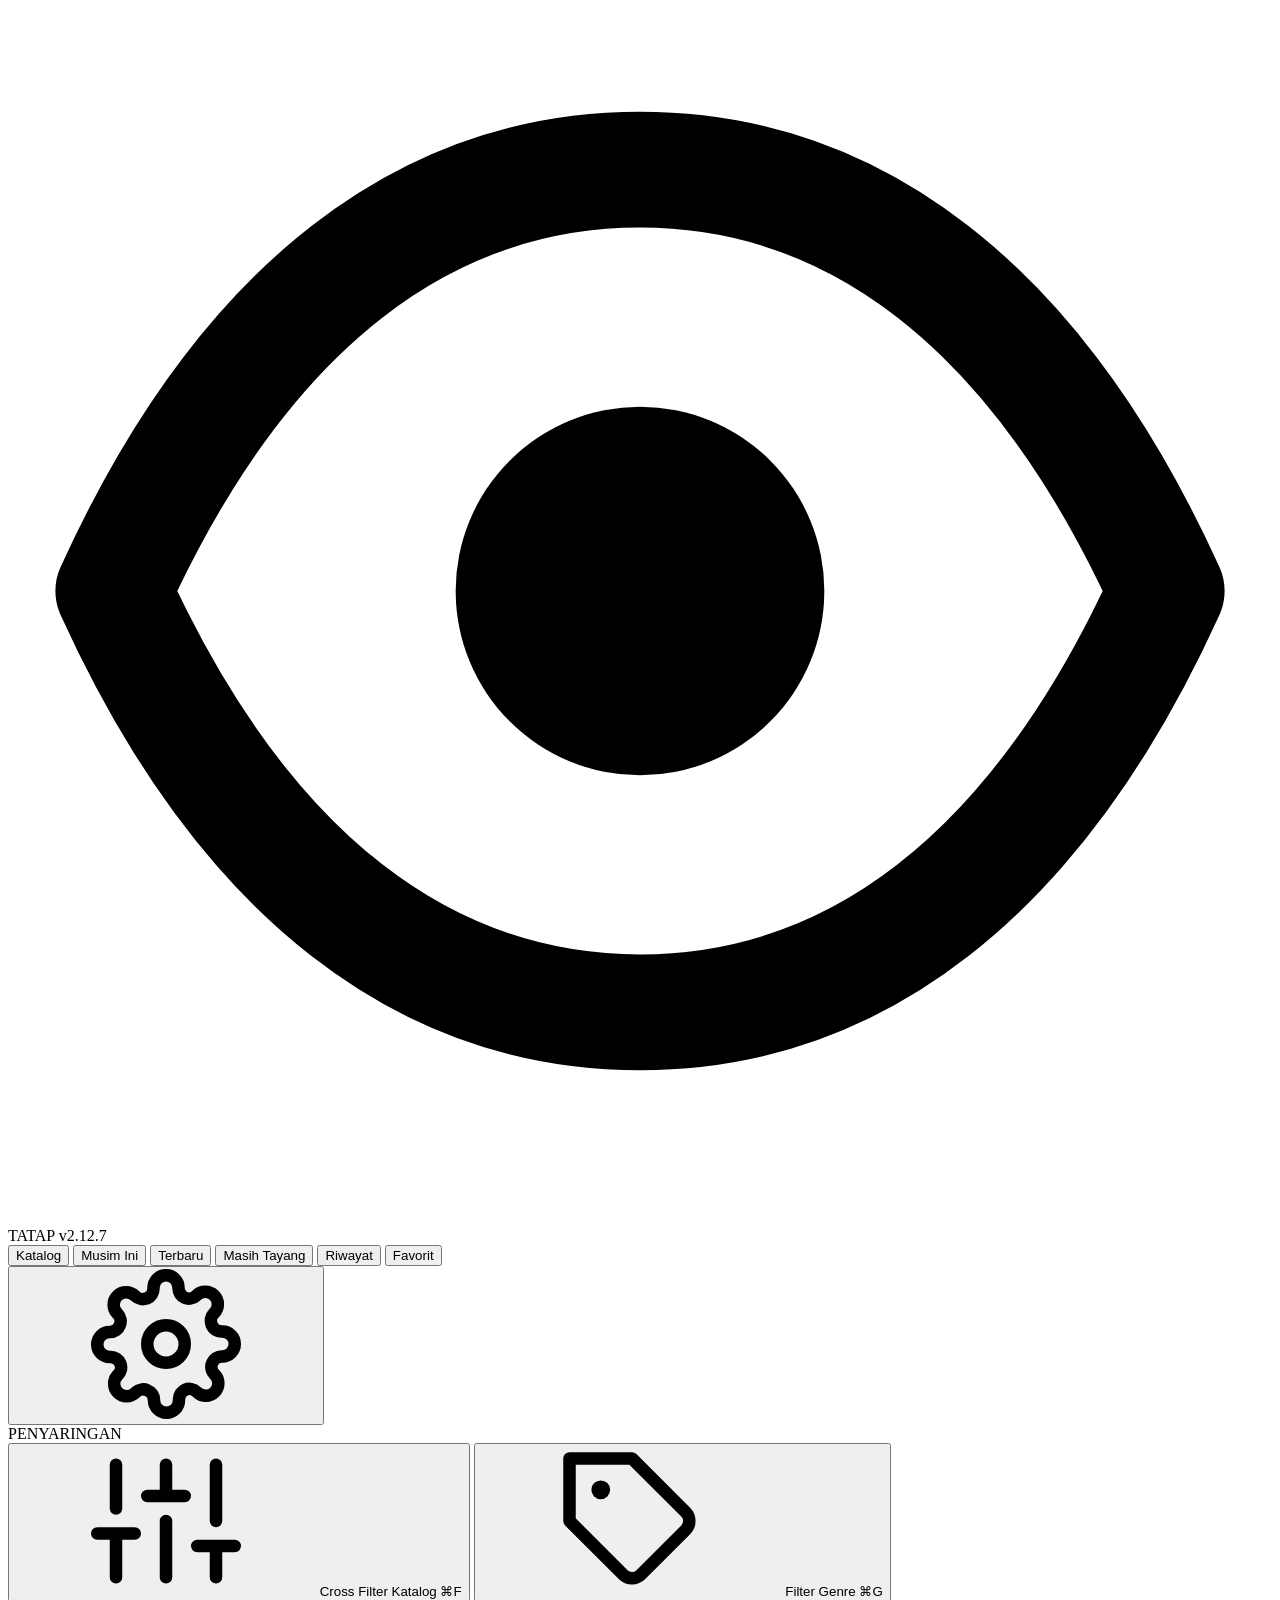
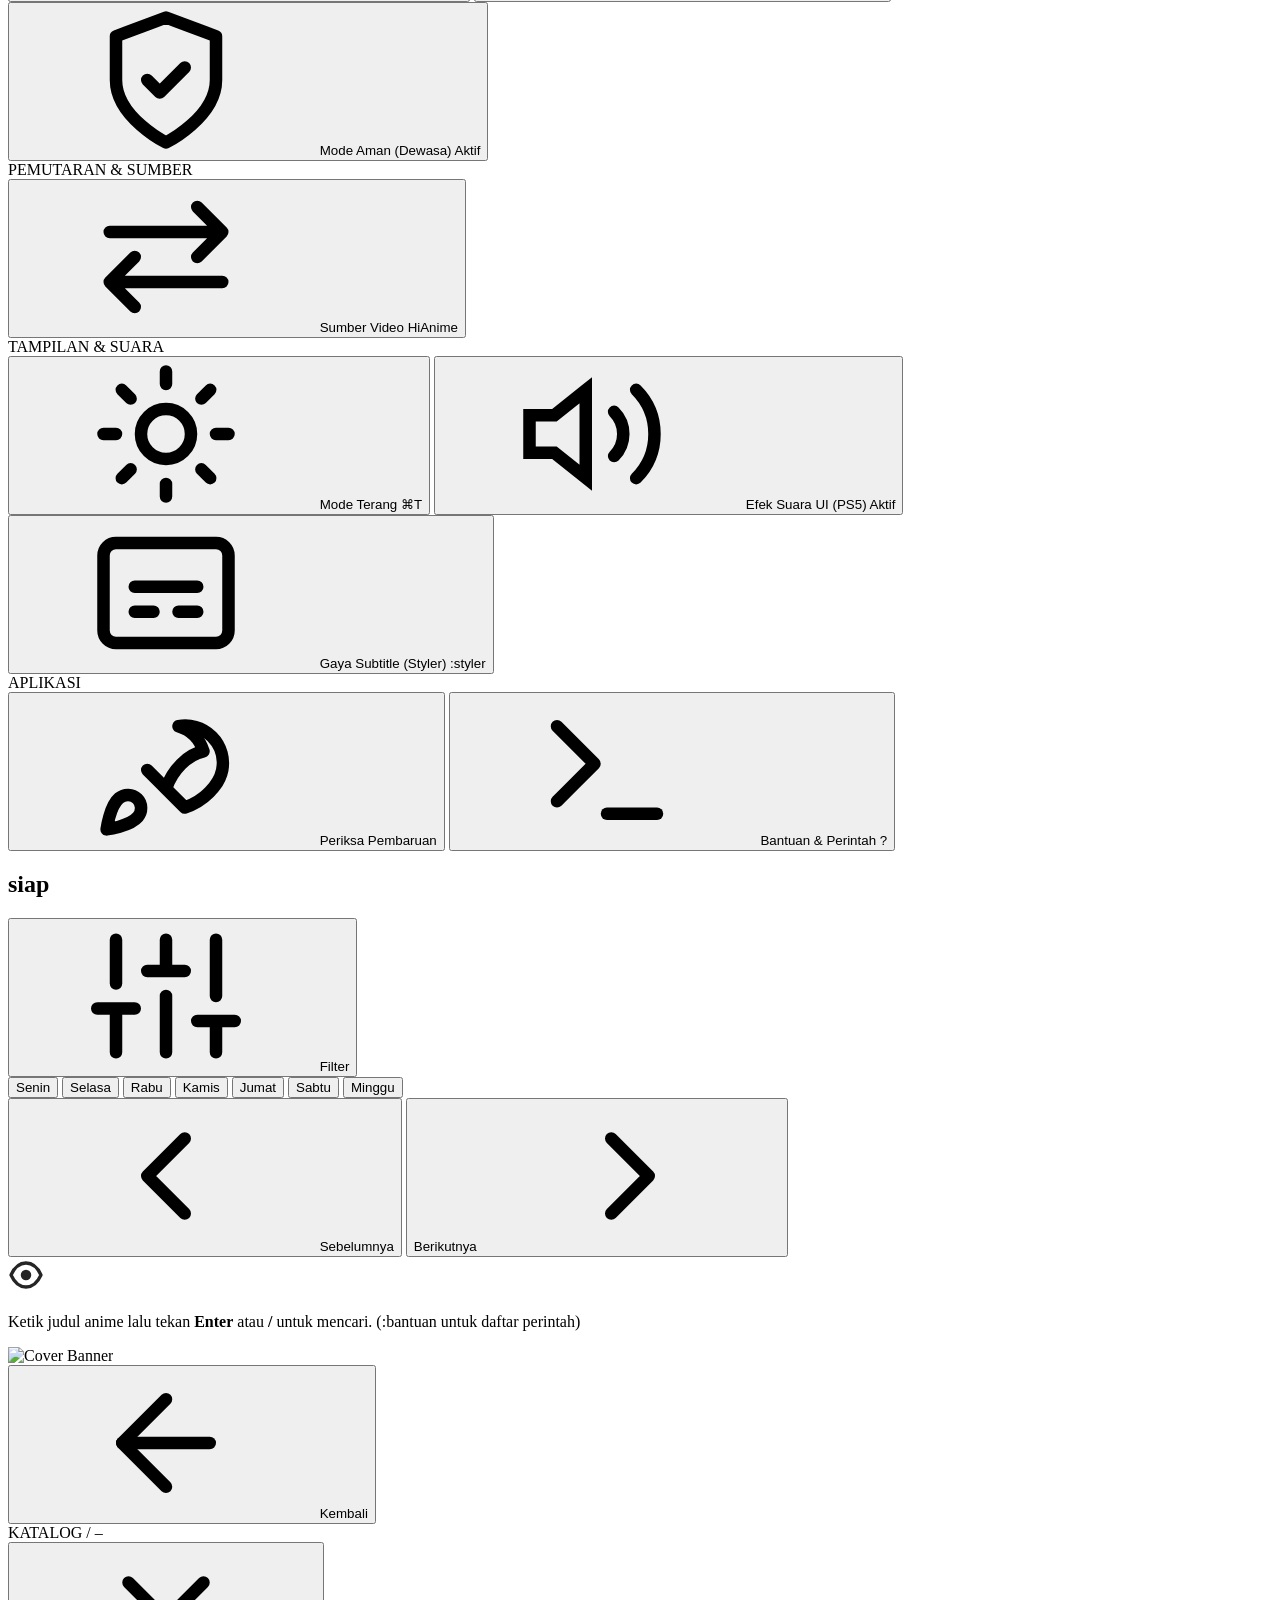
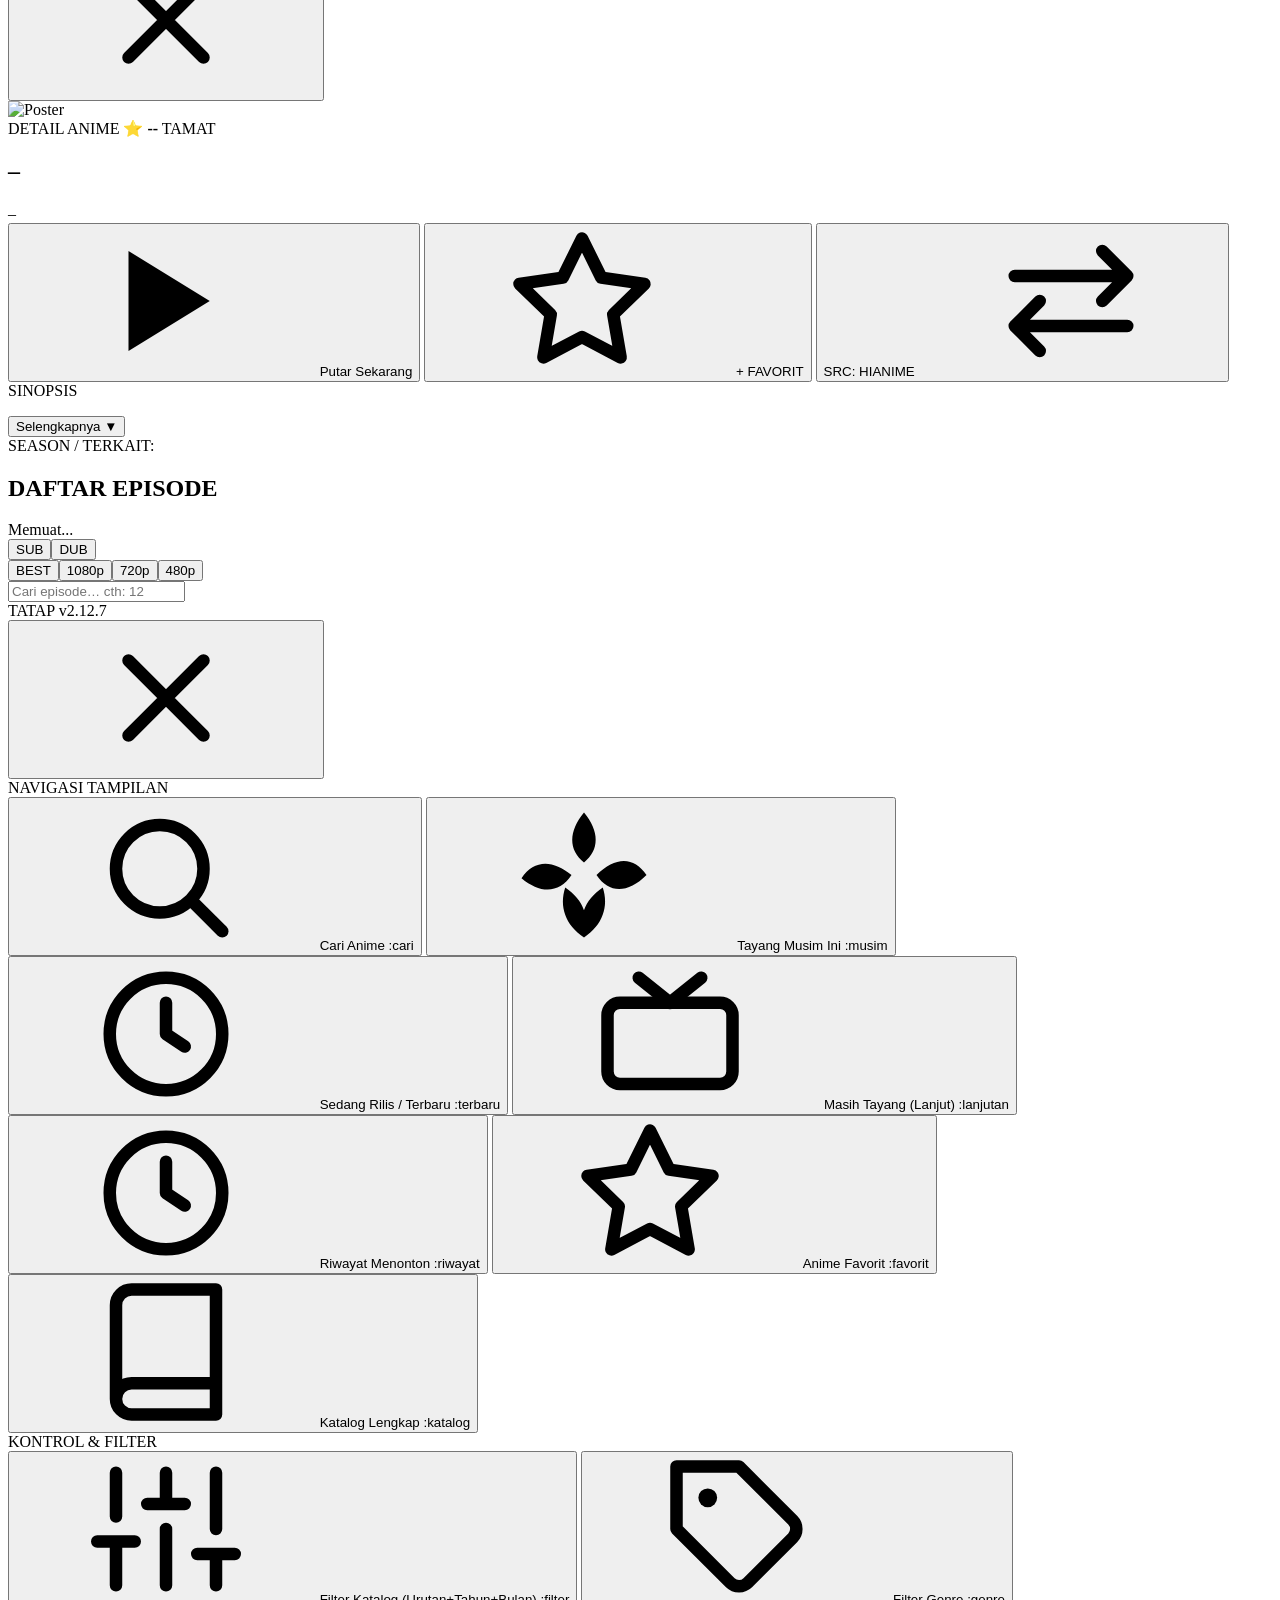
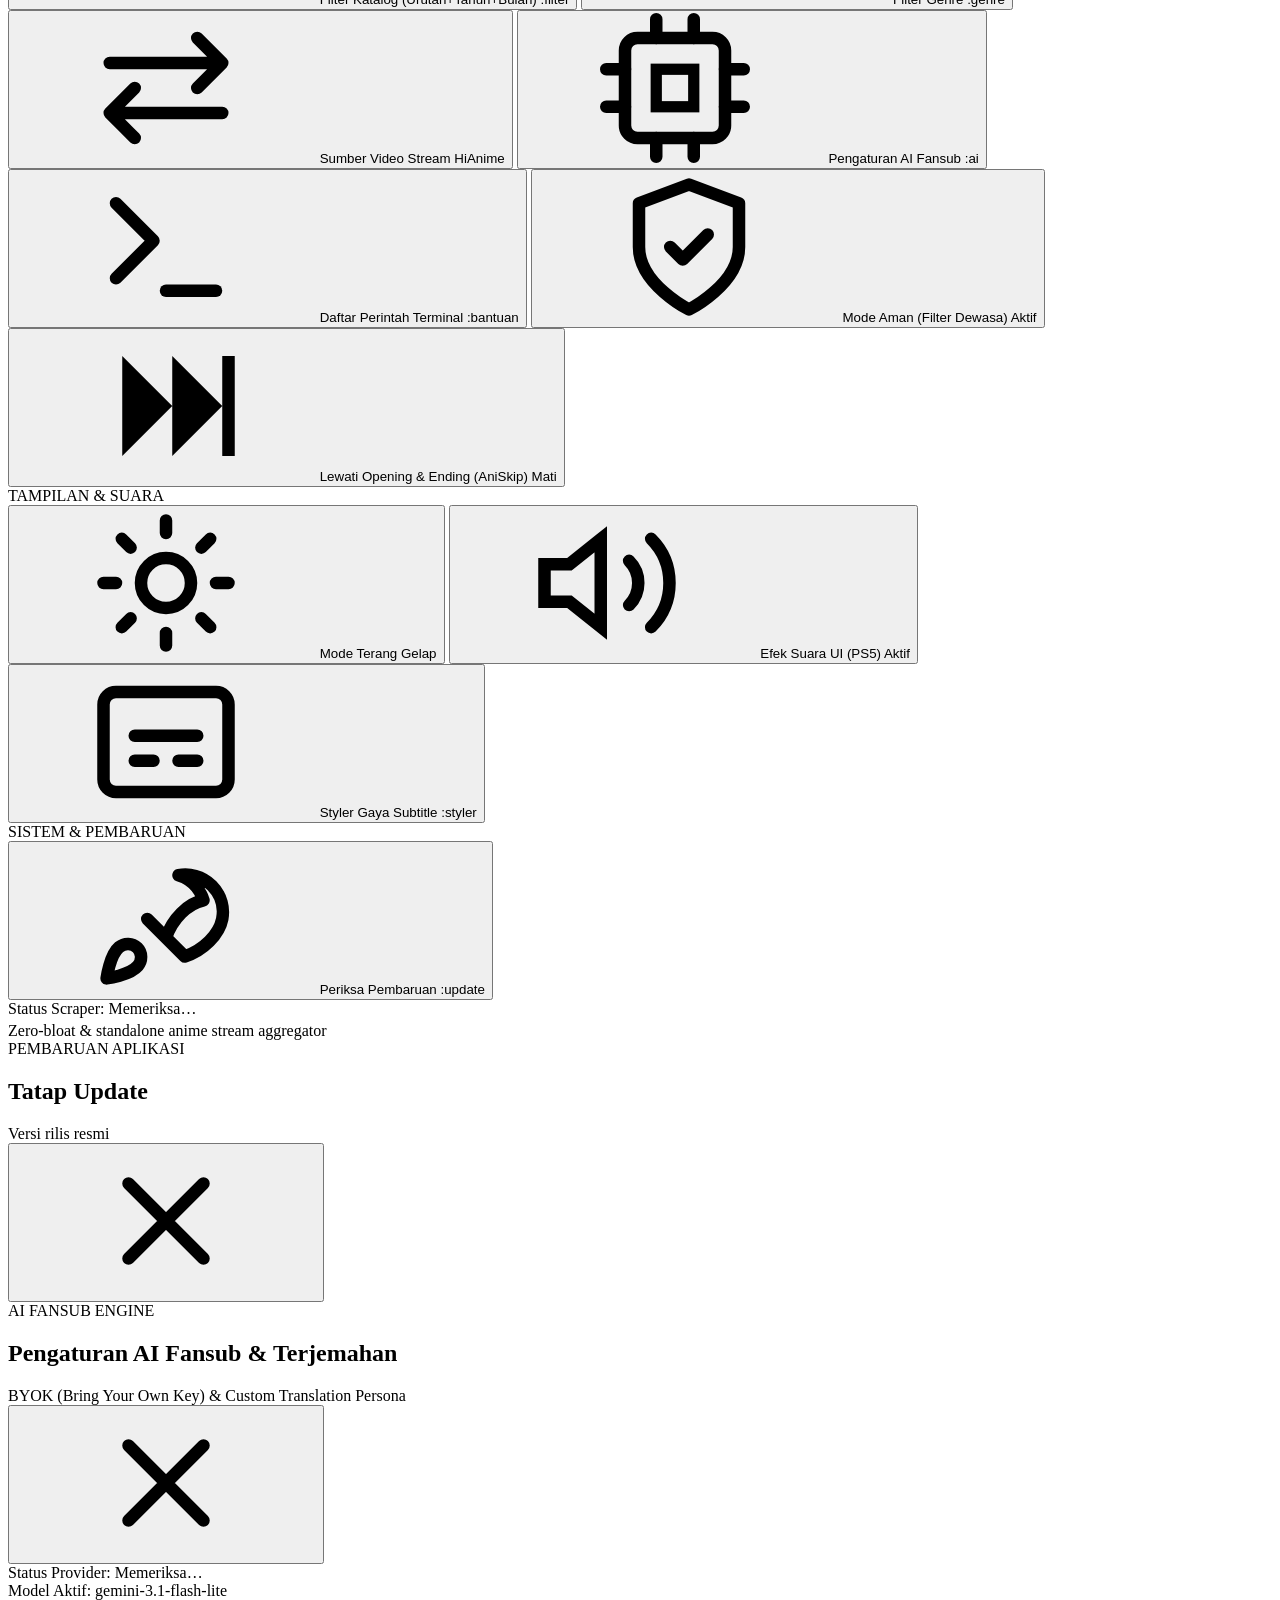
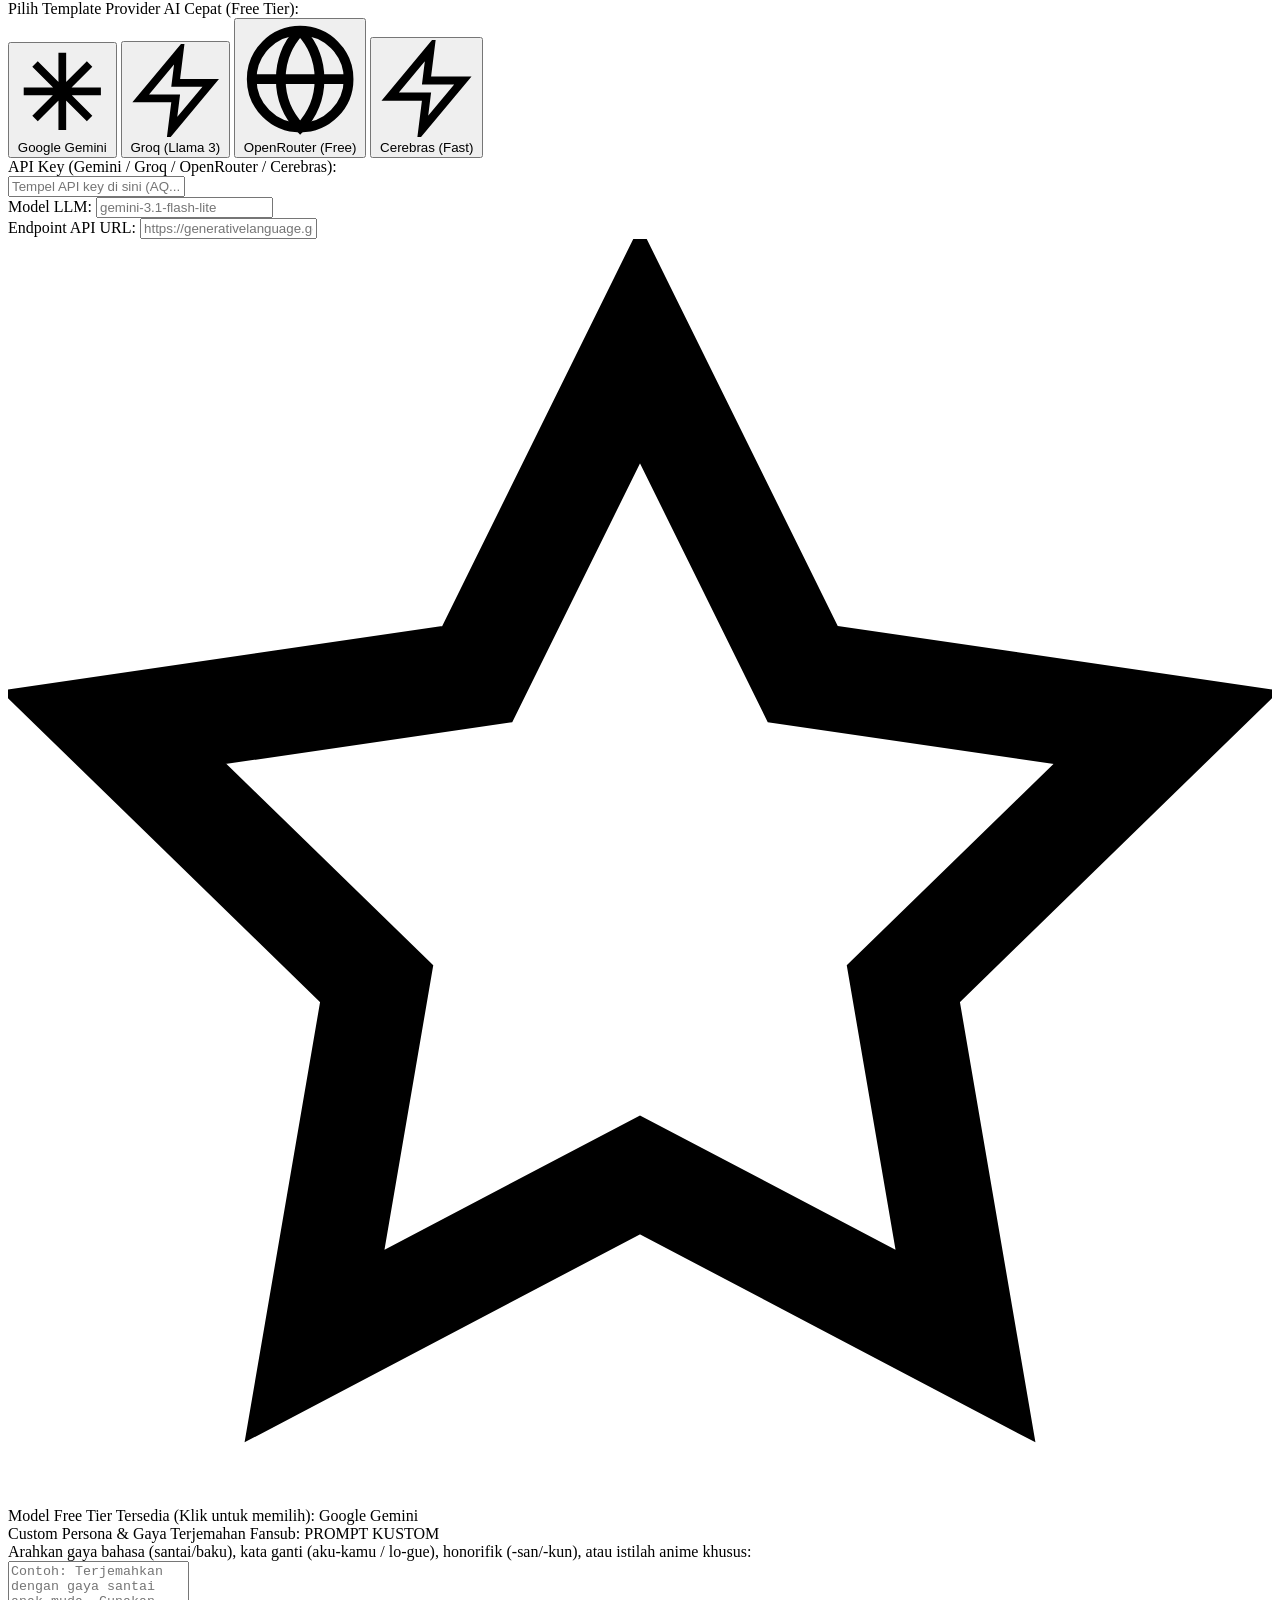
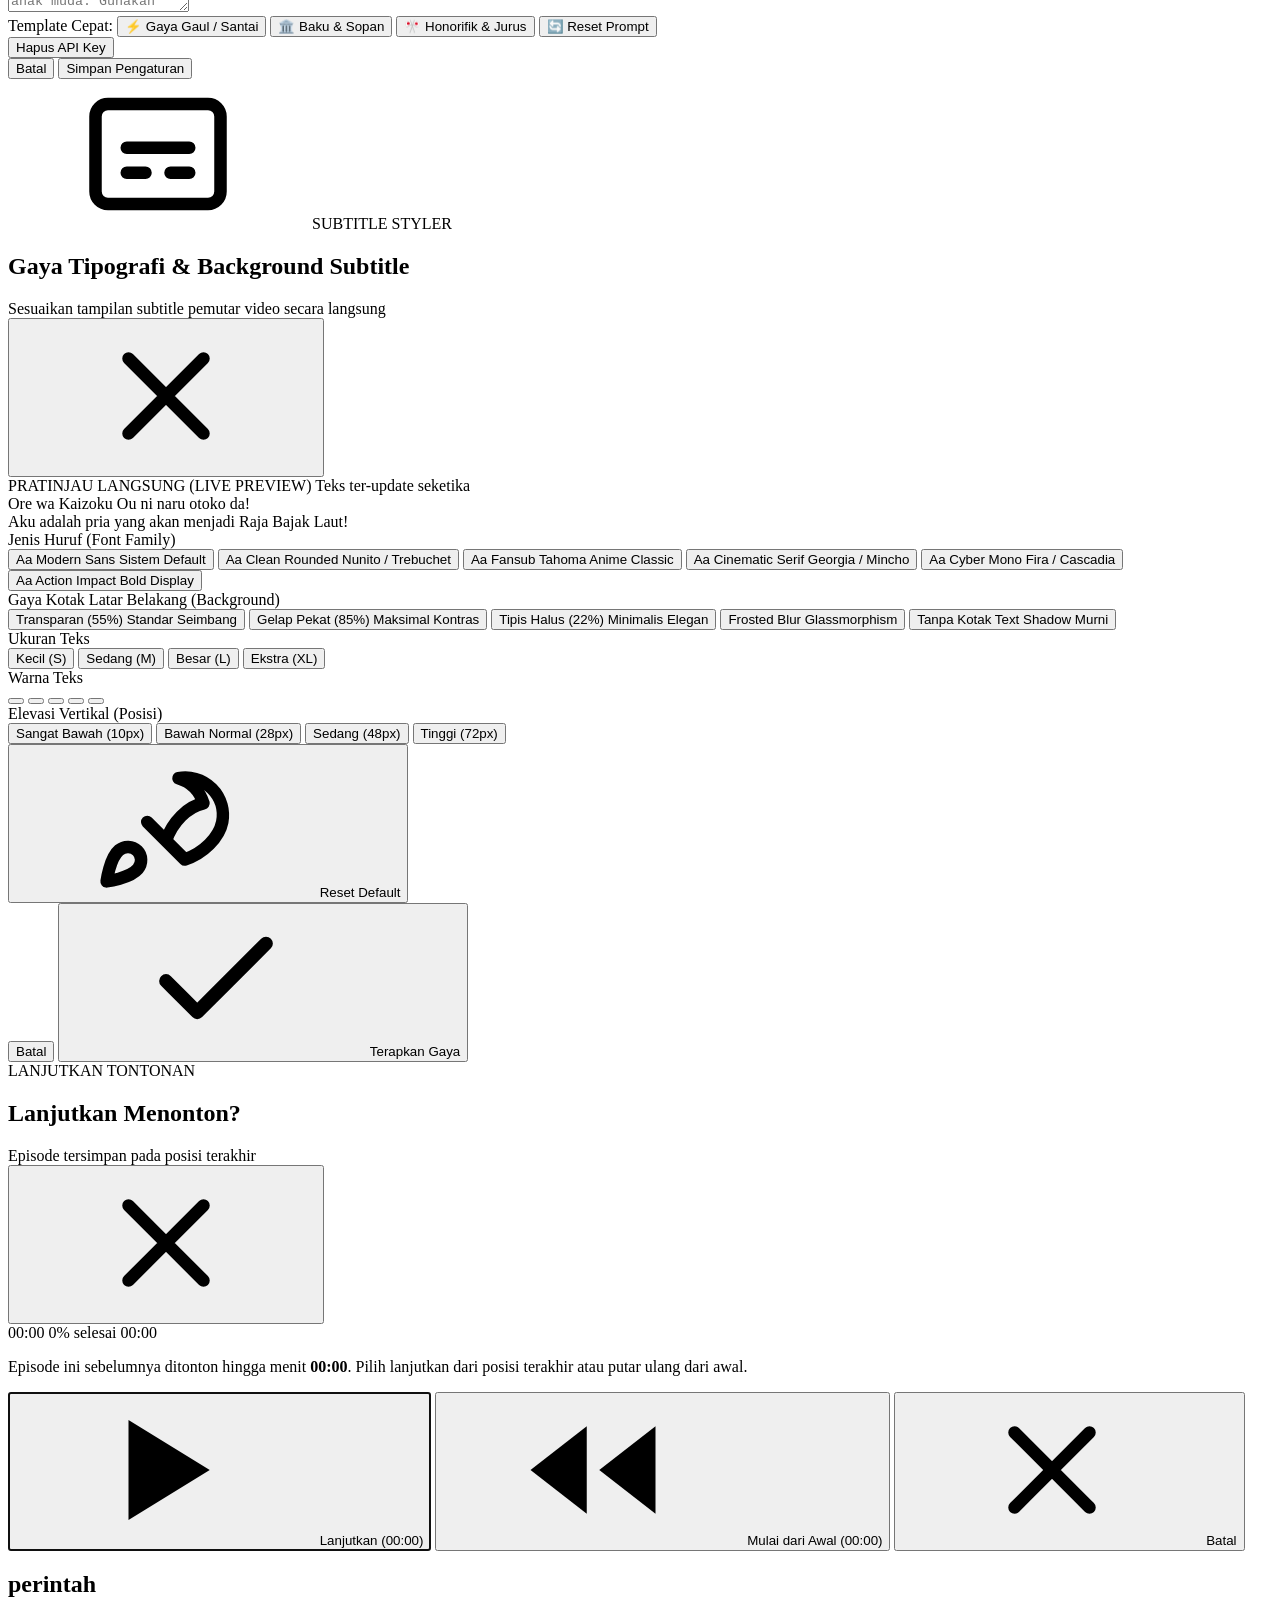
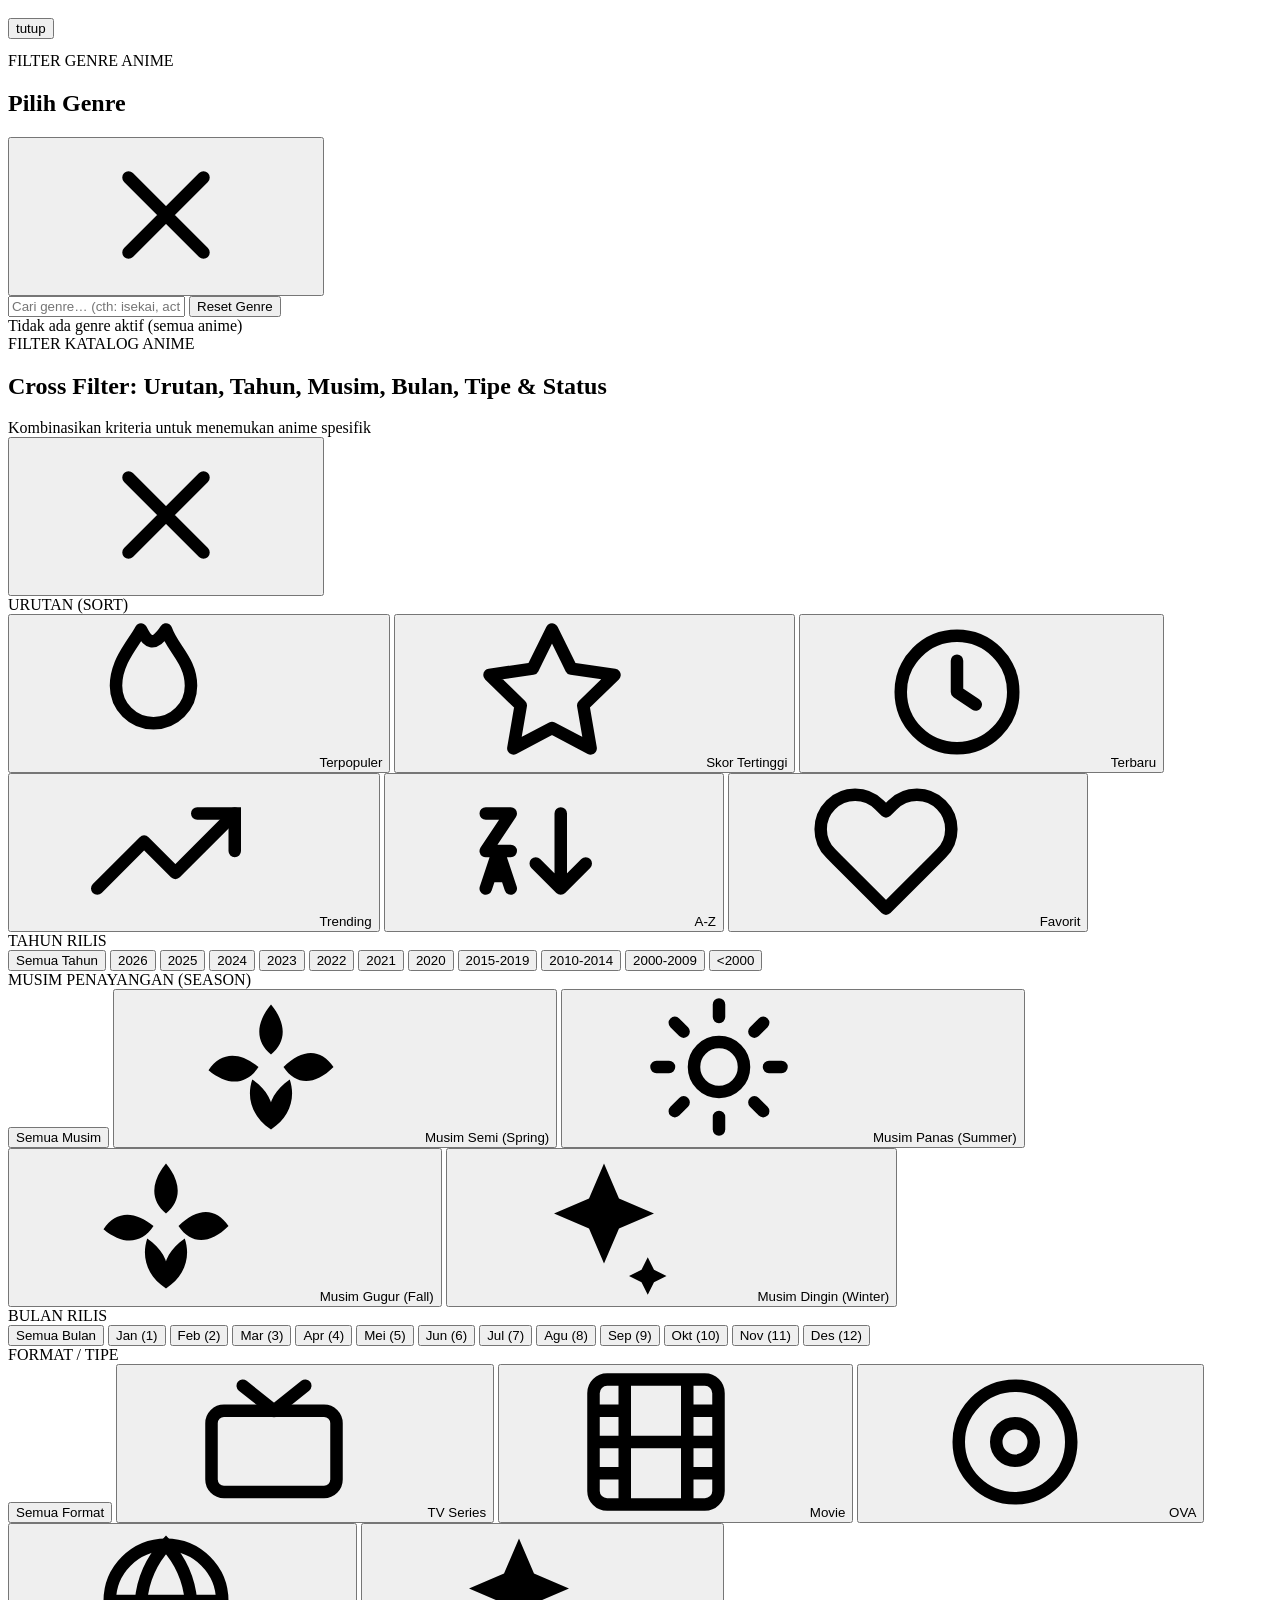
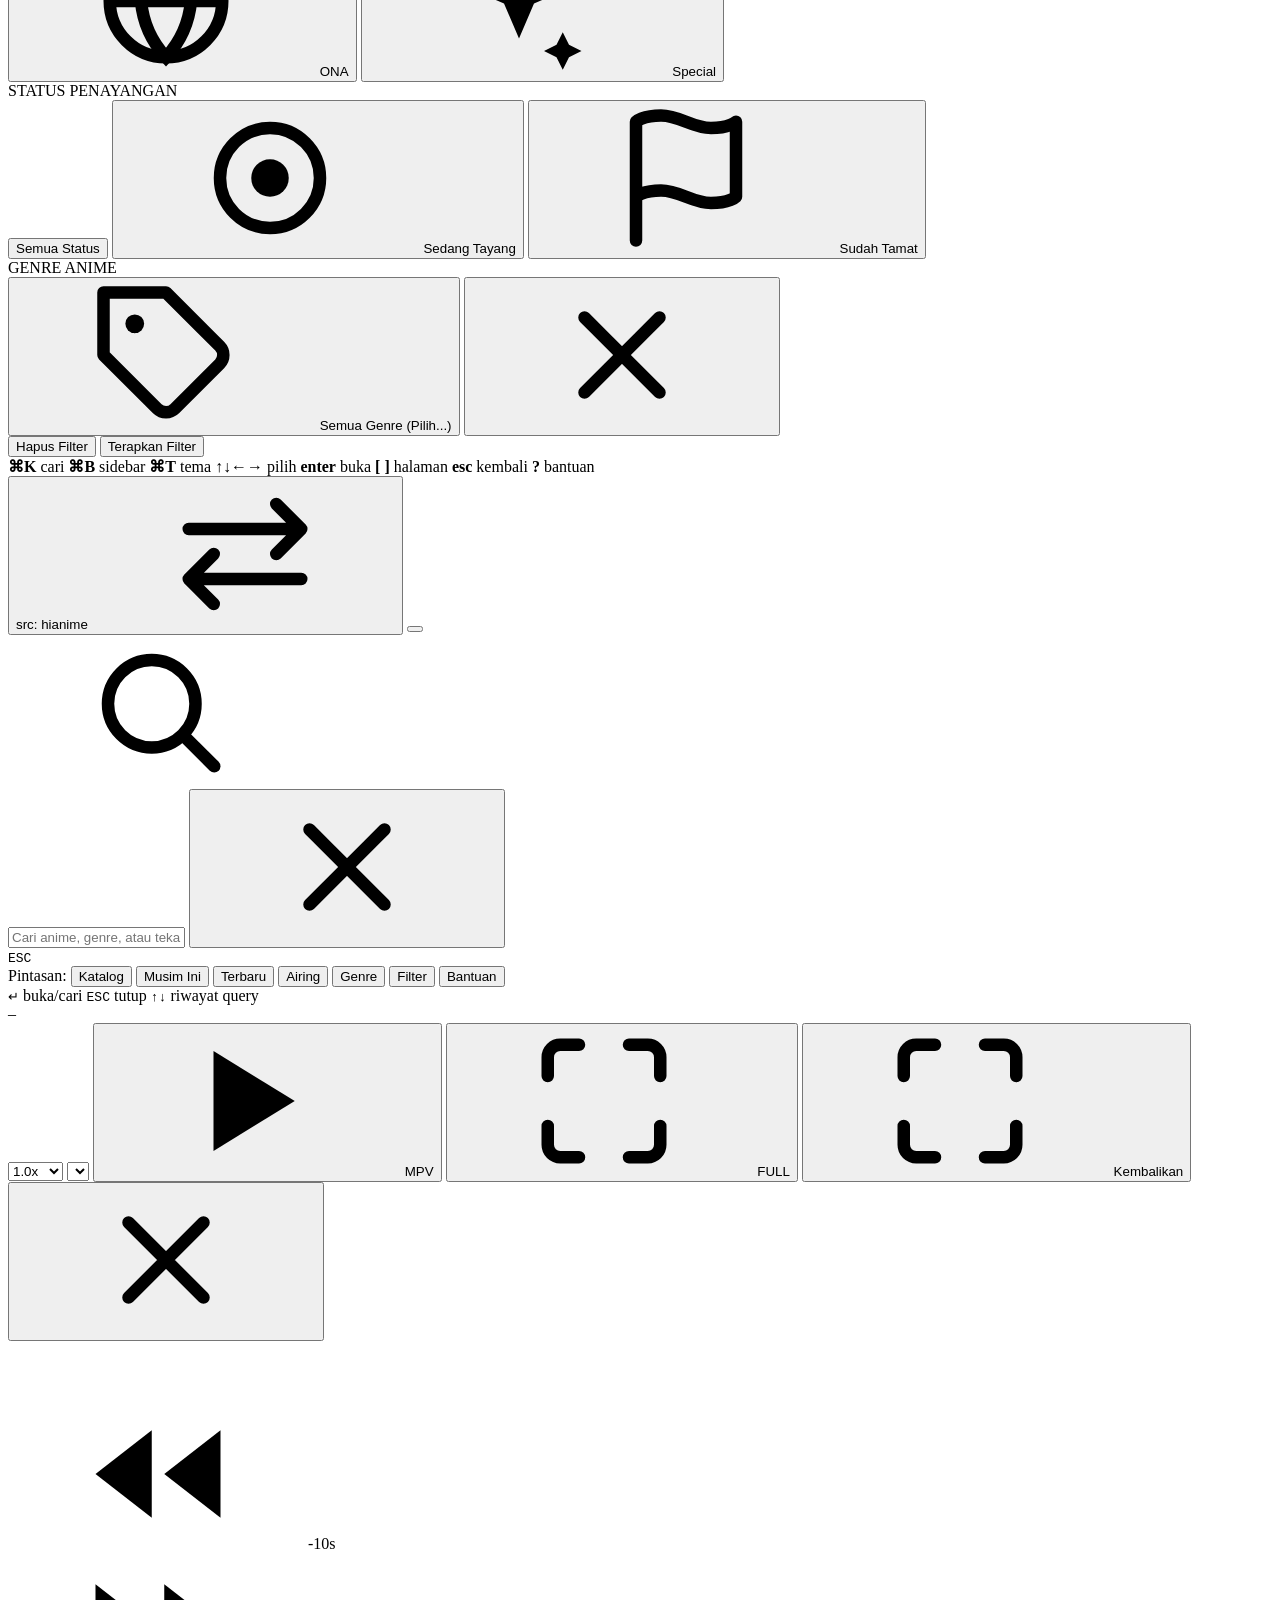
==== commit 5e20621a: "feat(translate): update AI provider catalog to official free tier and add dynamic model selector" ====
--- a/frontend/index.html
+++ b/frontend/index.html
@@ -835,9 +835,9 @@
 
       <!-- Provider Preset Buttons -->
       <div class="ai-glass-card">
-        <label class="ai-field-label">Pilih Template Provider AI Cepat:</label>
+        <label class="ai-field-label">Pilih Template Provider AI Cepat (Free Tier):</label>
         <div class="ai-presets-row">
-          <button type="button" class="btn-preset" data-provider="gemini">
+          <button type="button" class="btn-preset active" data-provider="gemini">
             <svg class="ai-preset-icon" viewBox="0 0 24 24" fill="none" stroke="currentColor" stroke-width="2"><path d="M12 2v20M2 12h20M4.93 4.93l14.14 14.14M4.93 19.07l14.14-14.14"/></svg>
             Google Gemini
           </button>
@@ -845,13 +845,13 @@
             <svg class="ai-preset-icon" viewBox="0 0 24 24" fill="none" stroke="currentColor" stroke-width="2"><polygon points="13 2 3 14 12 14 11 22 21 10 12 10 13 2"/></svg>
             Groq (Llama 3)
           </button>
-          <button type="button" class="btn-preset" data-provider="ollama">
-            <svg class="ai-preset-icon" viewBox="0 0 24 24" fill="none" stroke="currentColor" stroke-width="2"><rect x="4" y="4" width="16" height="16" rx="2"/><circle cx="9" cy="9" r="1.5"/><circle cx="15" cy="9" r="1.5"/><path d="M9 15c1 1 5 1 6 0"/></svg>
-            Ollama Cloud
-          </button>
-          <button type="button" class="btn-preset" data-provider="openai">
-            <svg class="ai-preset-icon" viewBox="0 0 24 24" fill="none" stroke="currentColor" stroke-width="2"><circle cx="12" cy="12" r="10"/><path d="M8 12h8M12 8v8"/></svg>
-            OpenAI
+          <button type="button" class="btn-preset" data-provider="openrouter">
+            <svg class="ai-preset-icon" viewBox="0 0 24 24" fill="none" stroke="currentColor" stroke-width="2"><circle cx="12" cy="12" r="10"/><path d="M12 2a14.5 14.5 0 0 0 0 20 14.5 14.5 0 0 0 0-20"/><path d="M2 12h20"/></svg>
+            OpenRouter (Free)
+          </button>
+          <button type="button" class="btn-preset" data-provider="cerebras">
+            <svg class="ai-preset-icon" viewBox="0 0 24 24" fill="none" stroke="currentColor" stroke-width="2"><path d="M13 2L3 14h9l-1 8 10-12h-9l1-8z"/></svg>
+            Cerebras (Fast)
           </button>
         </div>
       </div>
@@ -859,20 +859,35 @@
       <!-- API Key & Endpoints Card -->
       <div class="ai-glass-card">
         <div class="ai-field-group">
-          <label for="ai-input-key" class="ai-field-label">API Key (OpenAI-compatible / Gemini / Groq):</label>
+          <label for="ai-input-key" class="ai-field-label">API Key (Gemini / Groq / OpenRouter / Cerebras):</label>
           <div class="ai-input-wrap">
-            <input type="password" id="ai-input-key" class="ai-input" placeholder="Tempel API key di sini (AQ..., gsk_..., sk-...)">
+            <input type="password" id="ai-input-key" class="ai-input" placeholder="Tempel API key di sini (AQ..., AIza..., gsk_..., sk-or-..., csk-...)">
           </div>
         </div>
 
         <div class="ai-fields-inline">
           <div class="ai-field-group" style="flex:1">
             <label for="ai-input-model" class="ai-field-label">Model LLM:</label>
-            <input type="text" id="ai-input-model" class="ai-input" placeholder="gemini-3.1-flash-lite">
+            <input type="text" id="ai-input-model" class="ai-input" list="ai-model-datalist" placeholder="gemini-3.1-flash-lite" autocomplete="off">
+            <datalist id="ai-model-datalist"></datalist>
           </div>
           <div class="ai-field-group" style="flex:1.5">
             <label for="ai-input-url" class="ai-field-label">Endpoint API URL:</label>
             <input type="text" id="ai-input-url" class="ai-input" placeholder="https://generativelanguage.googleapis.com/v1beta/openai">
+          </div>
+        </div>
+
+        <!-- Model List & Free Tier Selection Chips -->
+        <div id="ai-free-models-box" class="ai-free-models-box">
+          <div class="ai-free-models-header">
+            <span class="ai-free-models-title">
+              <svg class="ai-stars-icon" viewBox="0 0 24 24" fill="none" stroke="currentColor" stroke-width="2"><path d="M12 2l3.09 6.26L22 9.27l-5 4.87 1.18 6.88L12 17.77l-6.18 3.25L7 14.14 2 9.27l6.91-1.01L12 2z"/></svg>
+              Model Free Tier Tersedia (Klik untuk memilih):
+            </span>
+            <span id="ai-free-models-prov" class="ai-models-prov-badge">Google Gemini</span>
+          </div>
+          <div id="ai-free-models-chips" class="ai-free-models-chips" role="group" aria-label="Pilihan Model Free Tier">
+            <!-- Dynamically populated chips -->
           </div>
         </div>
       </div>
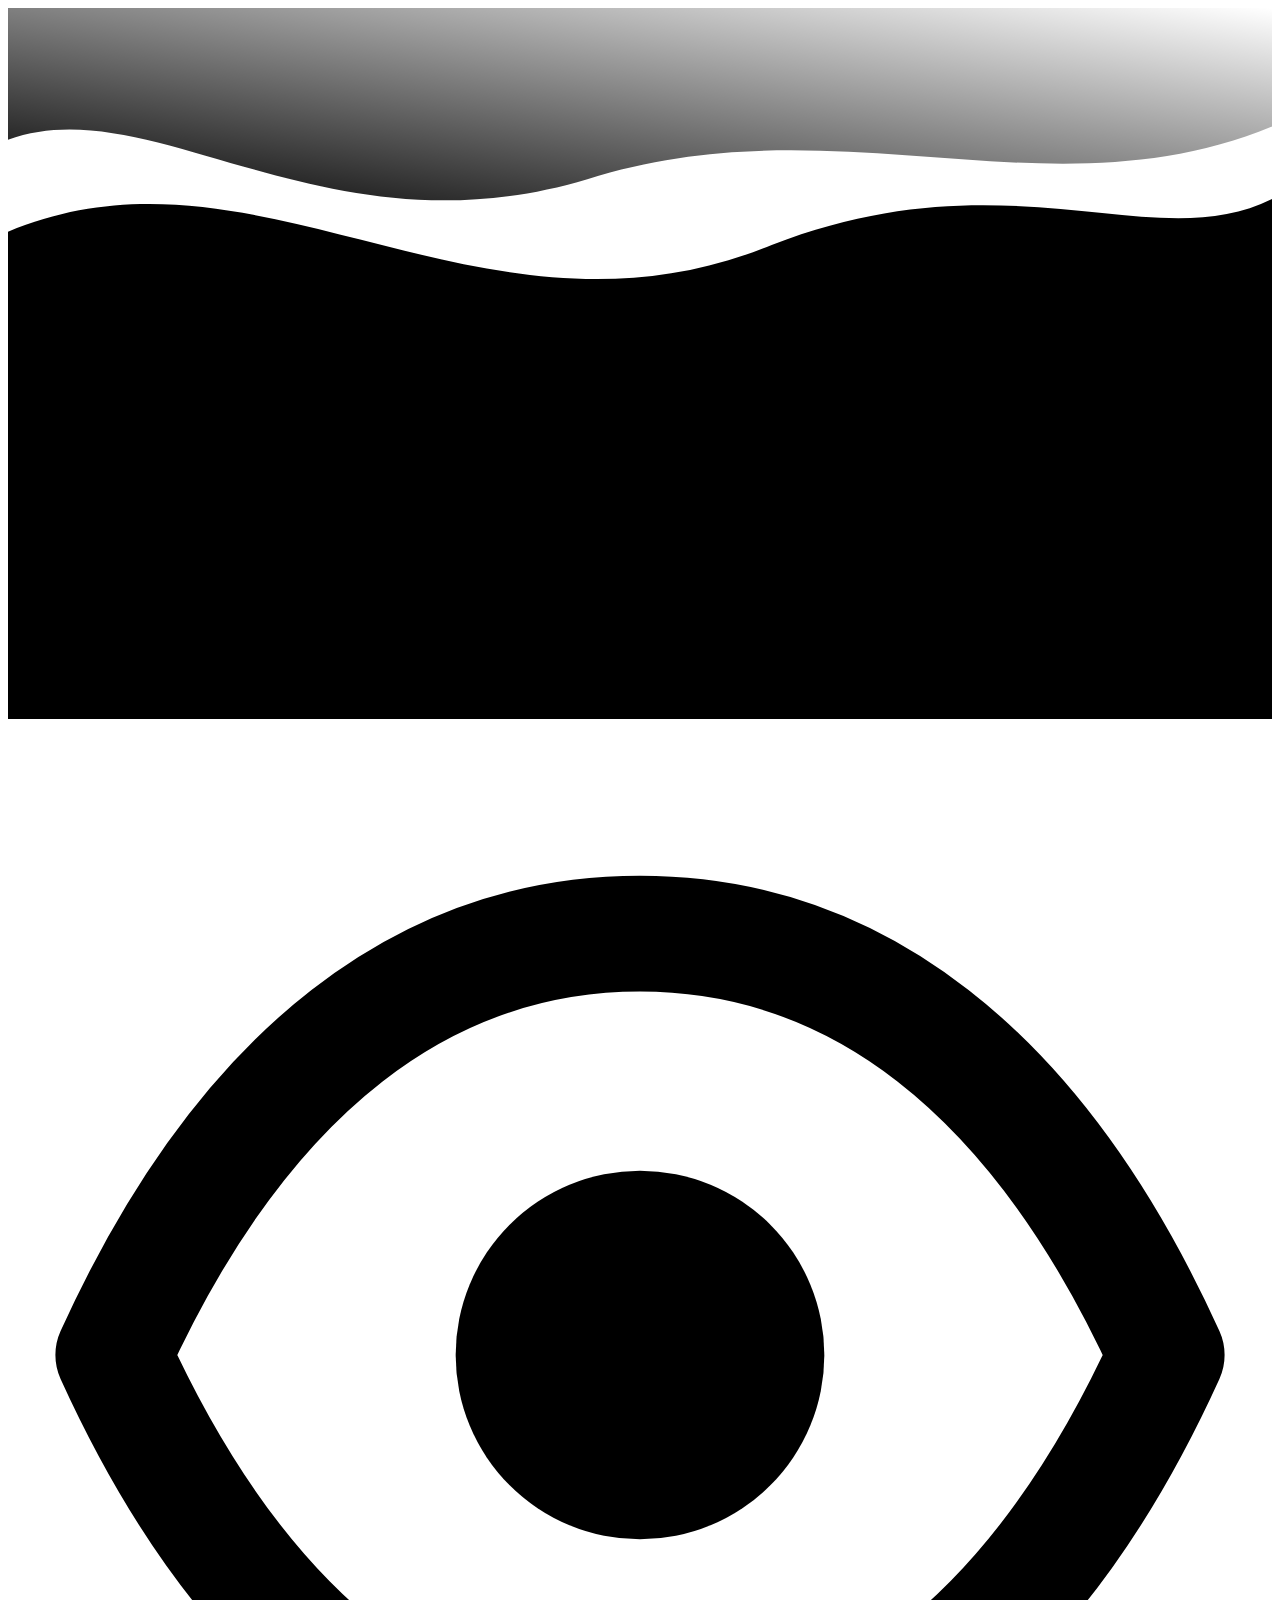
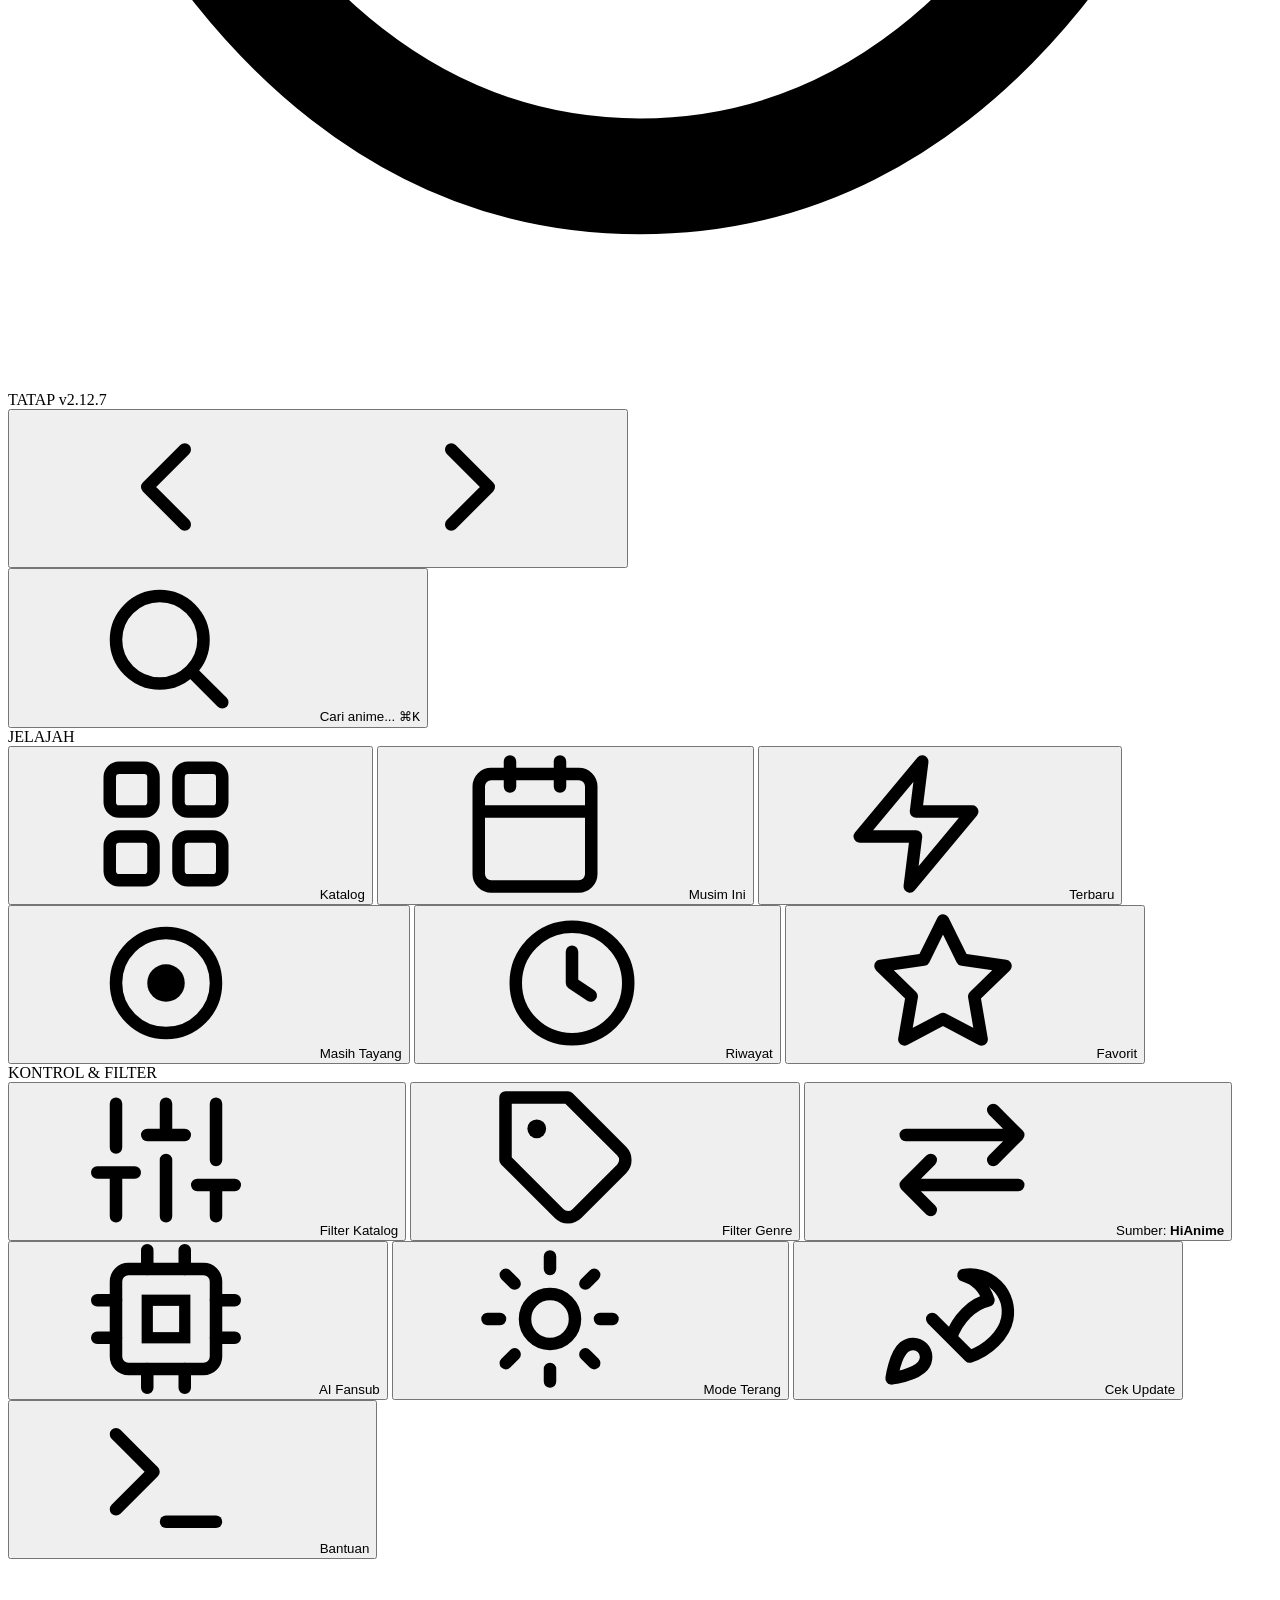
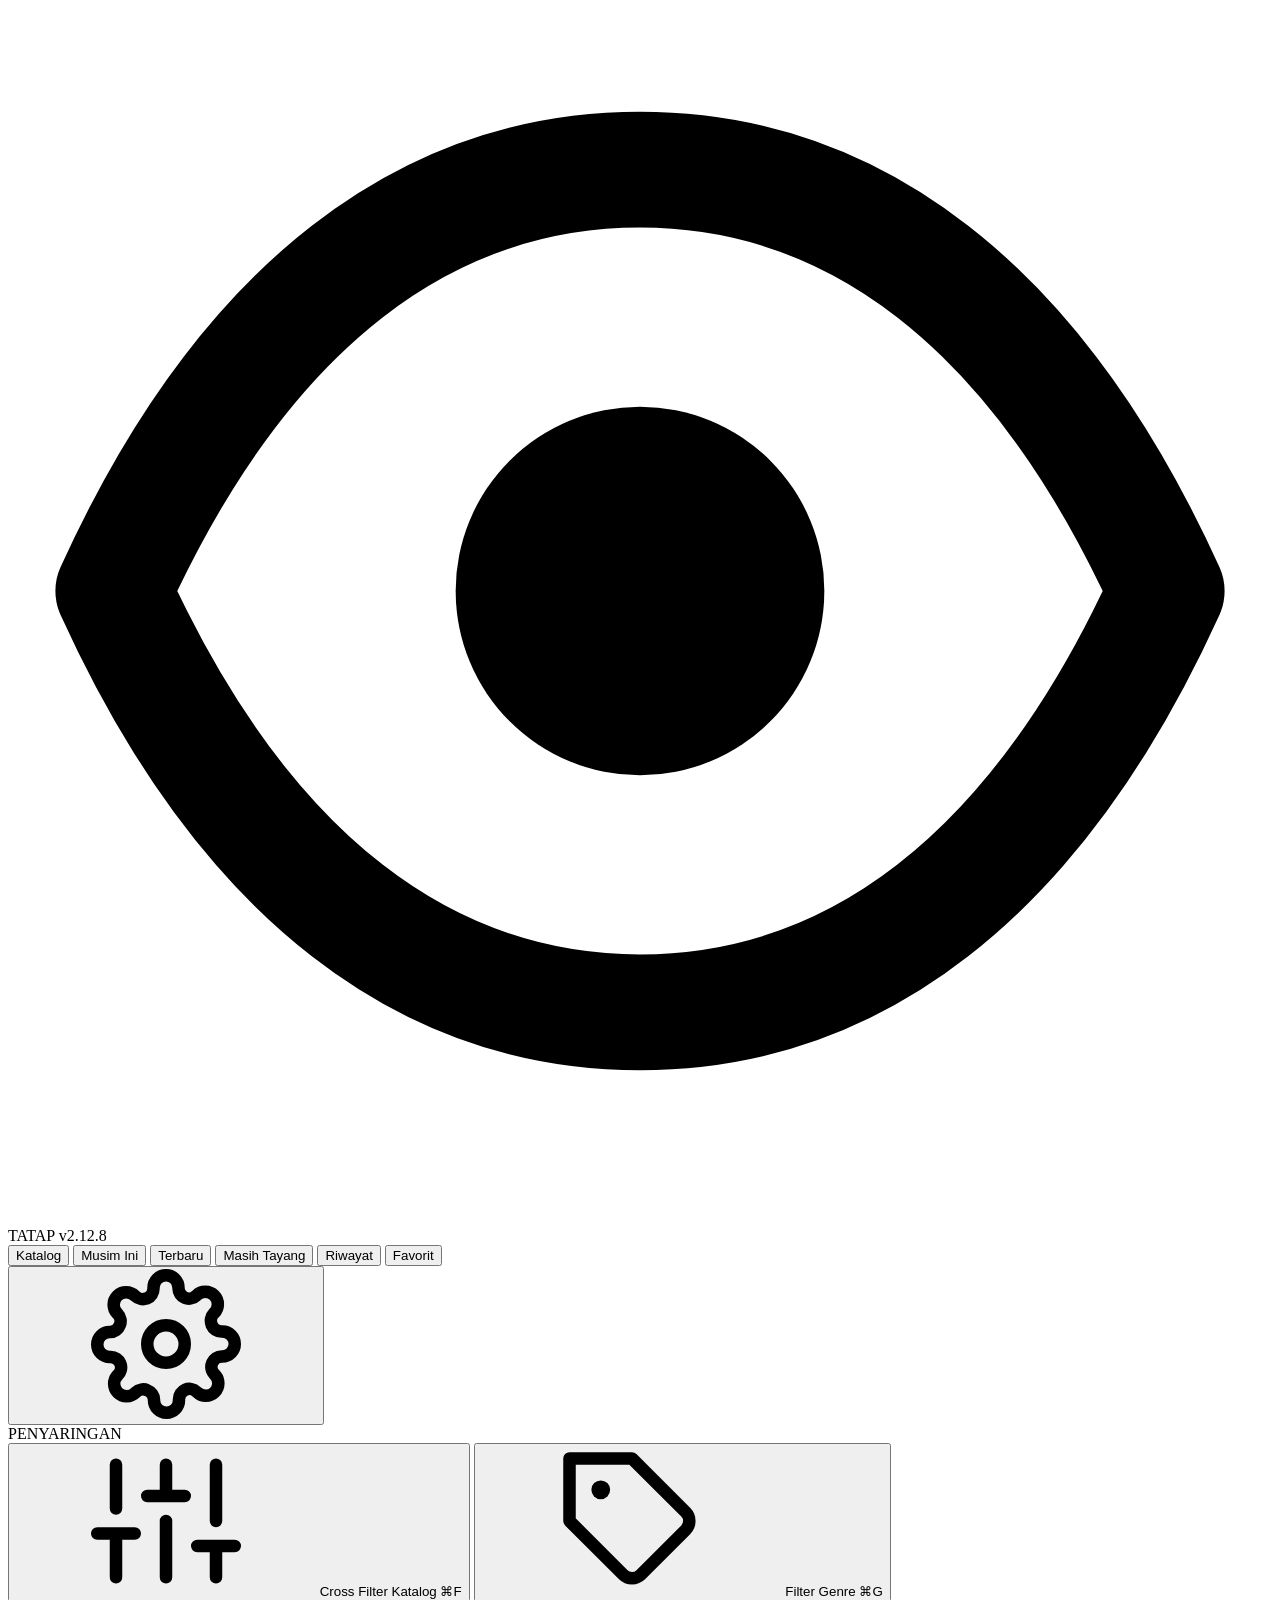
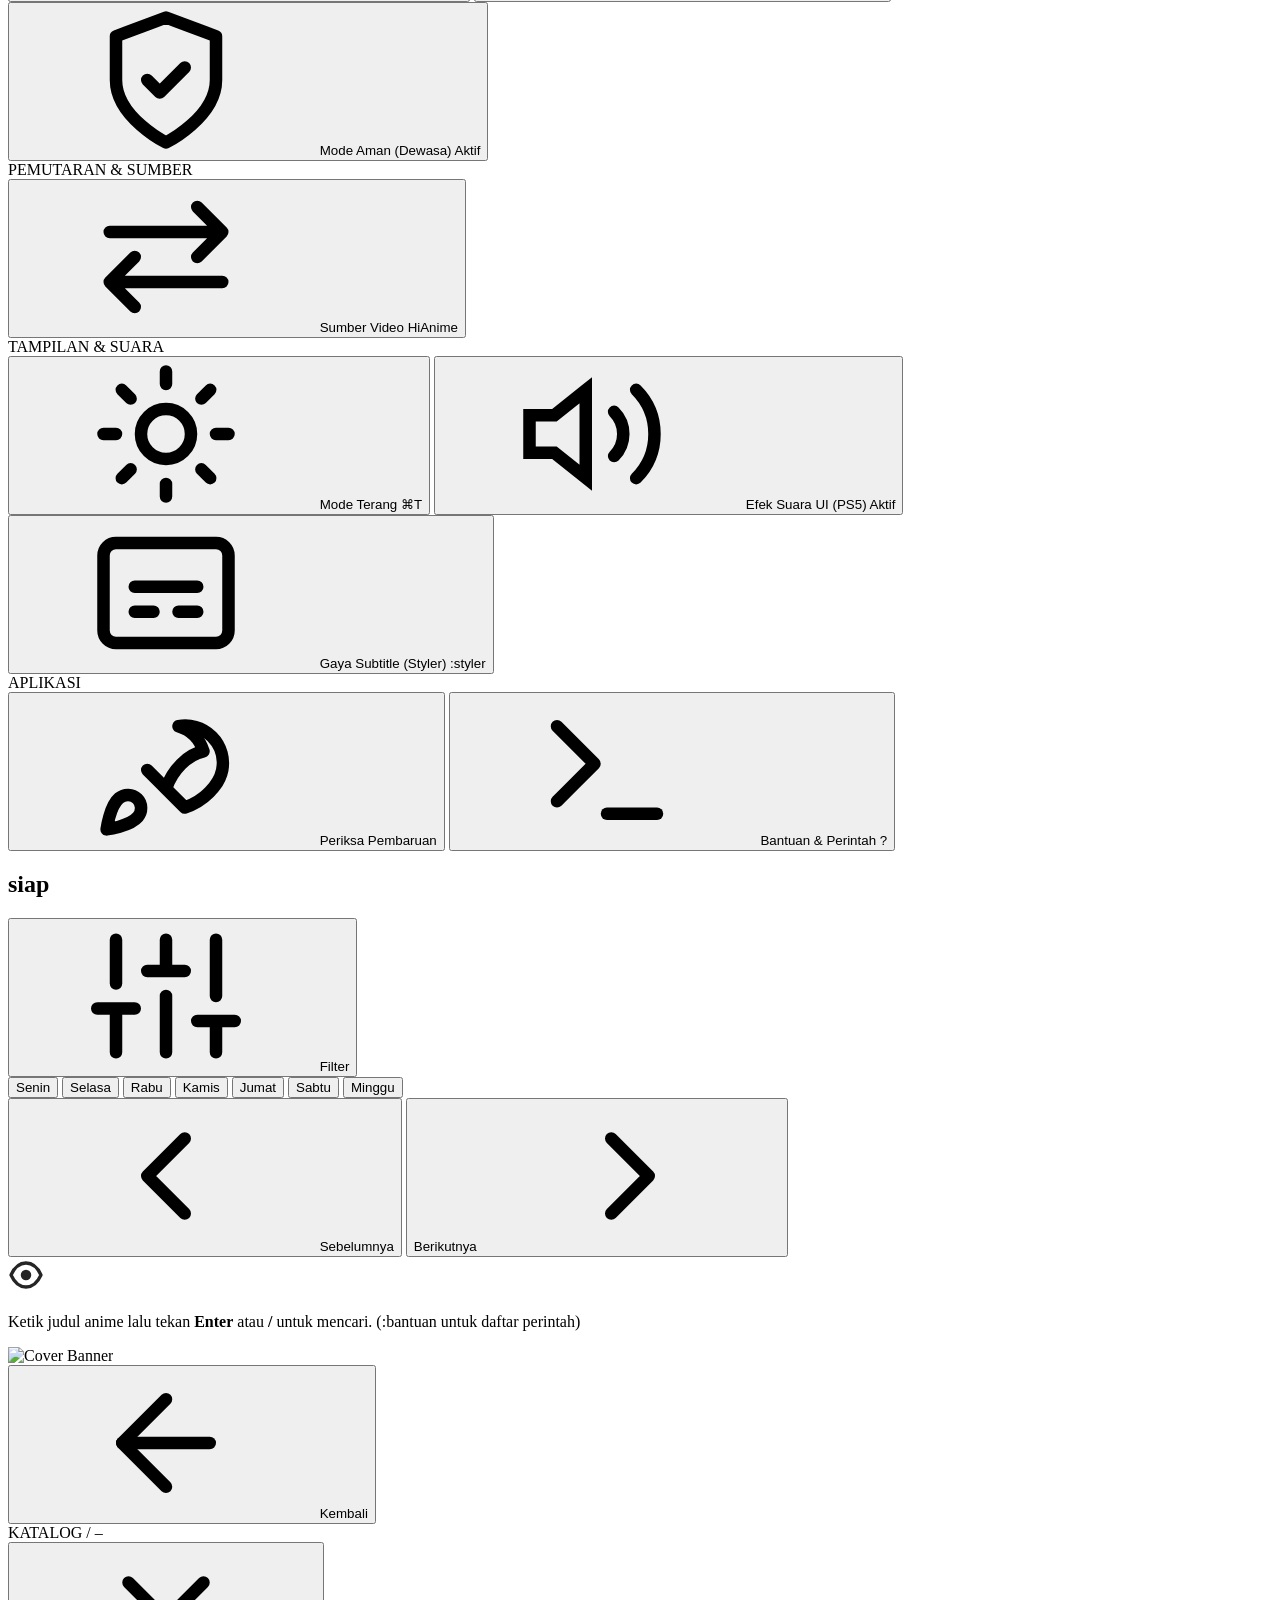
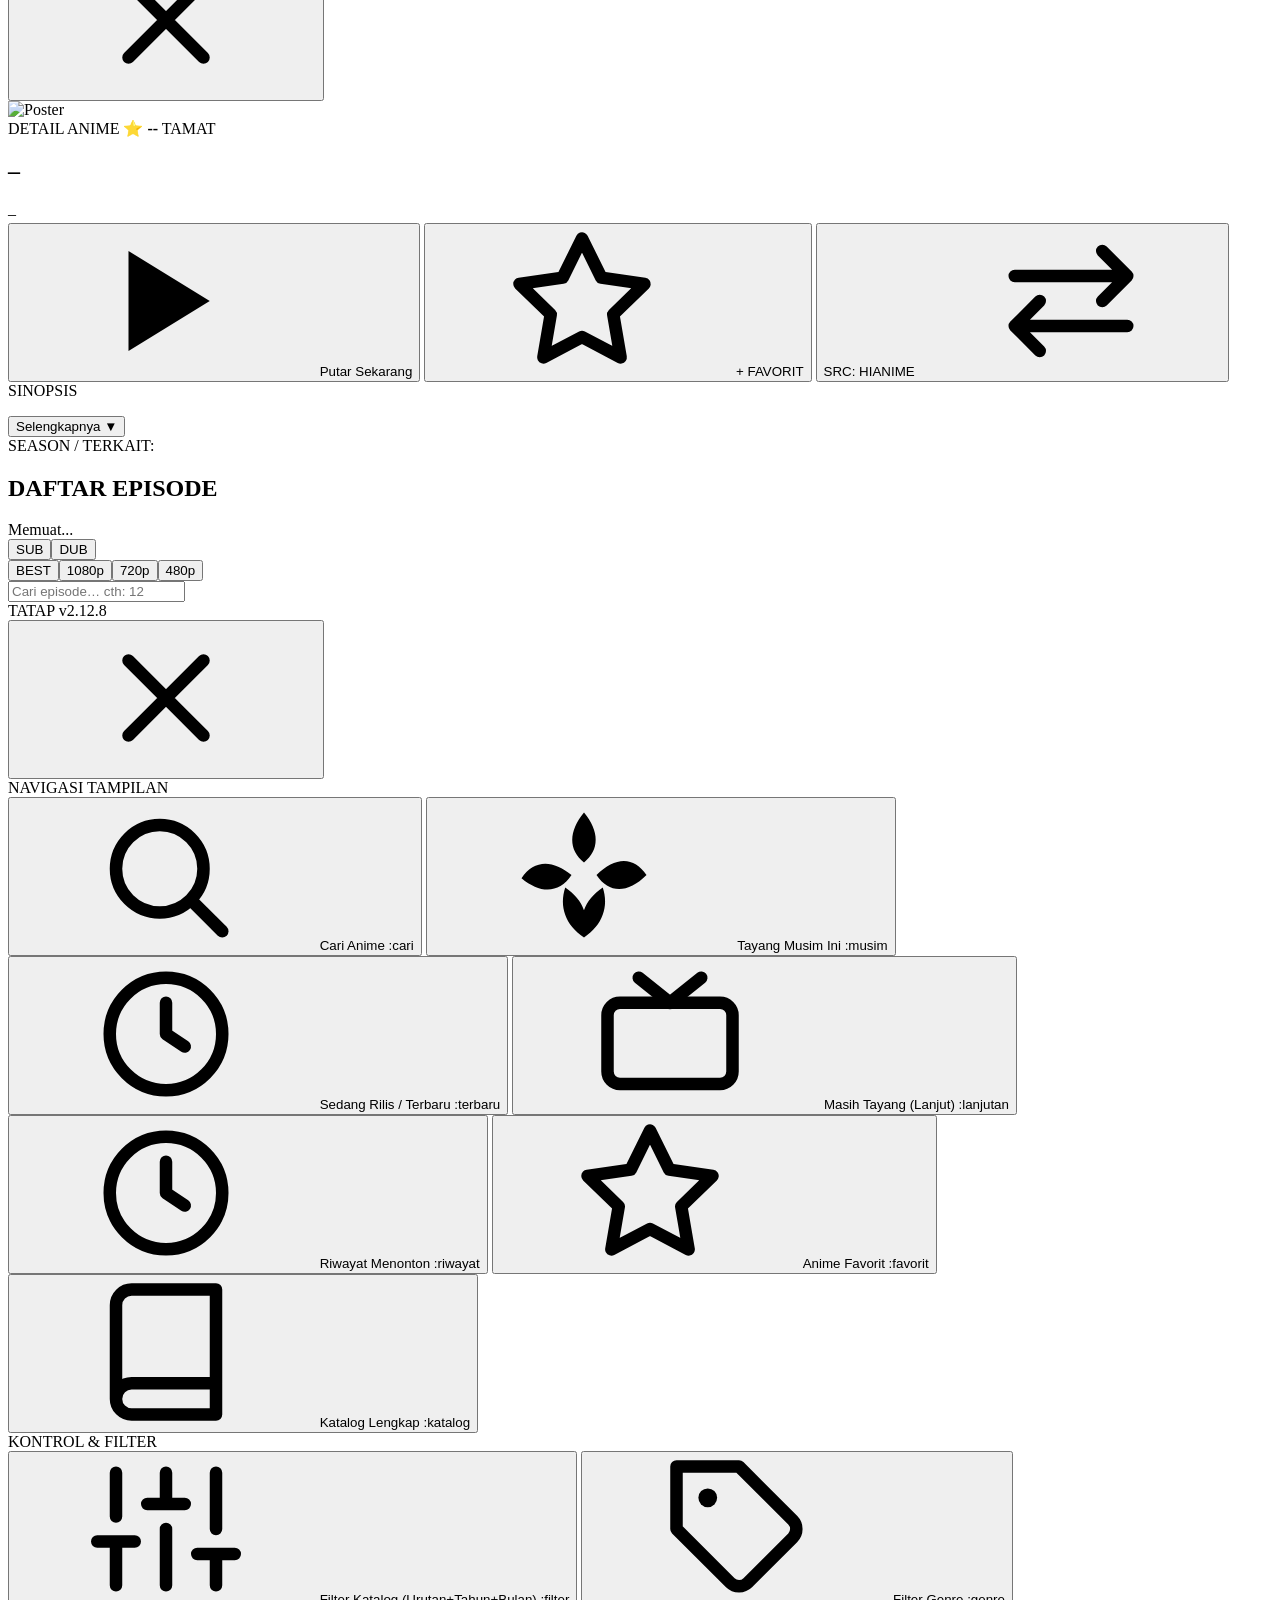
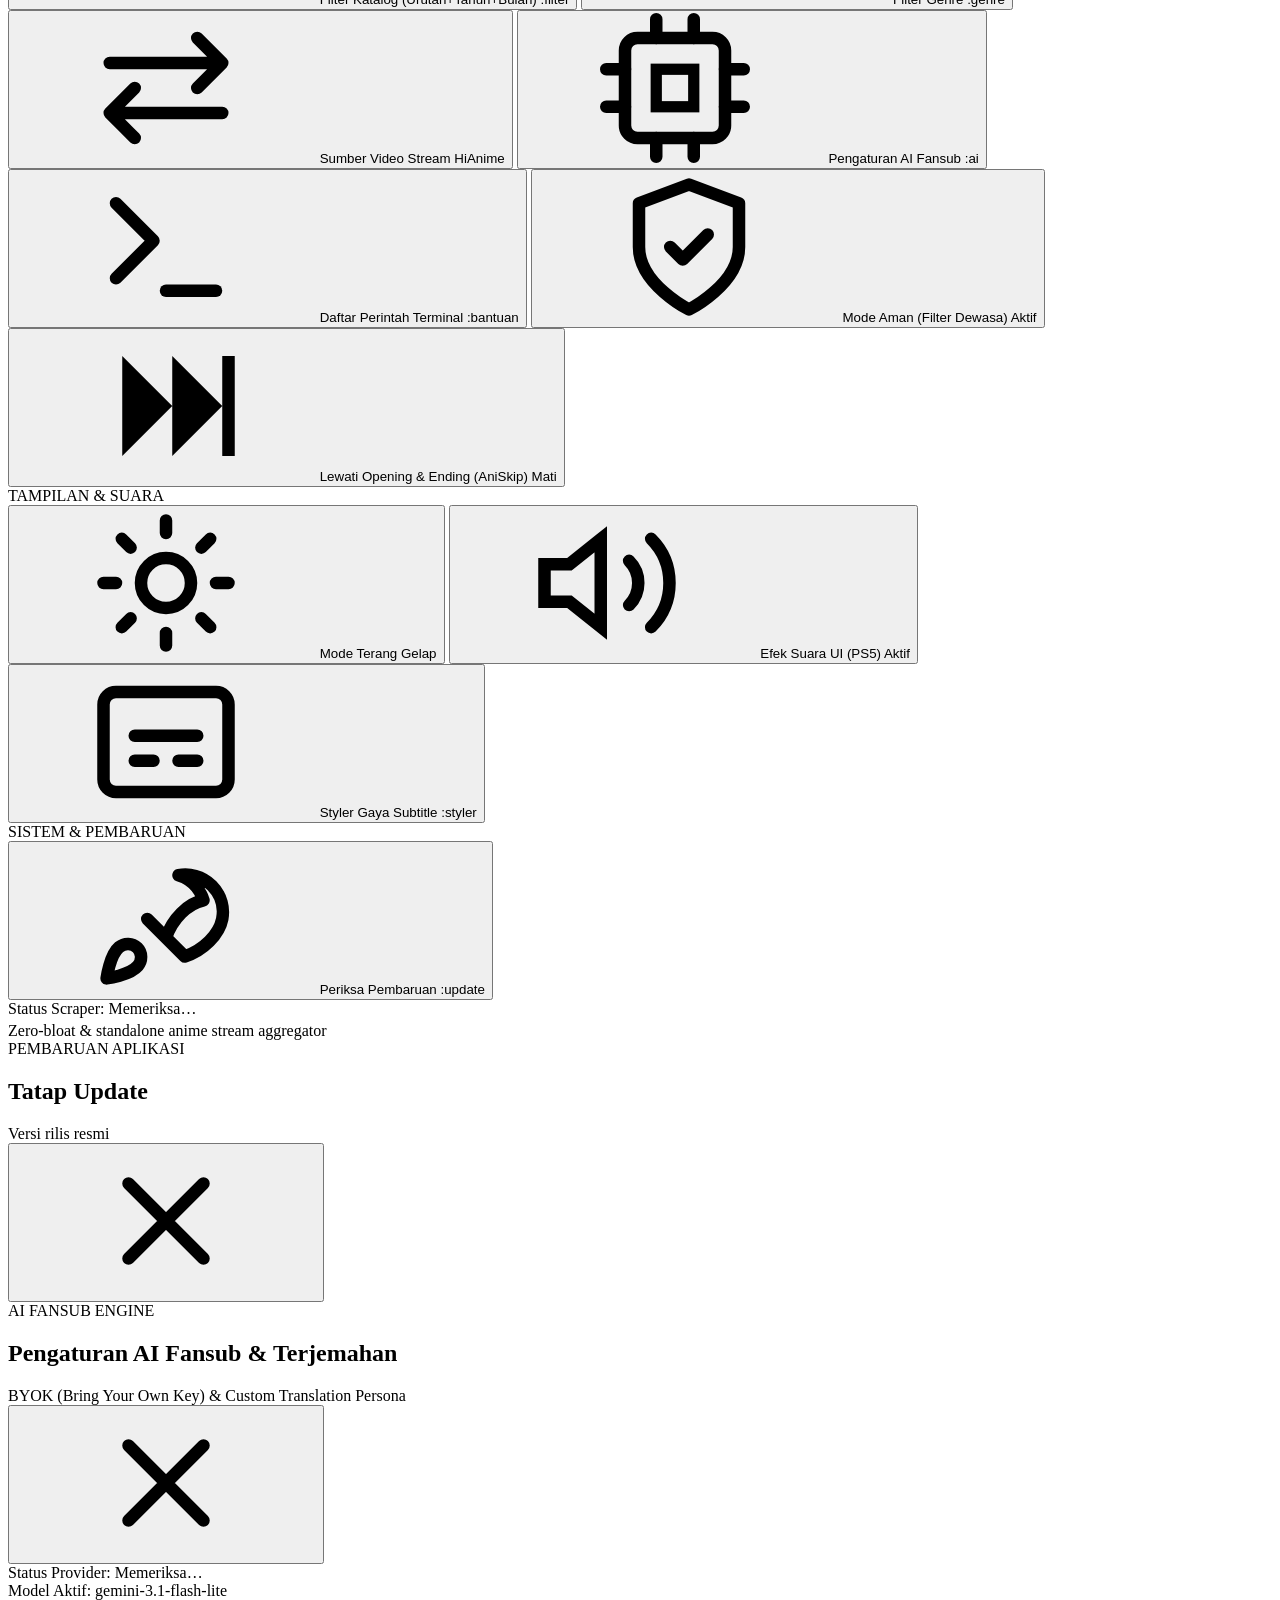
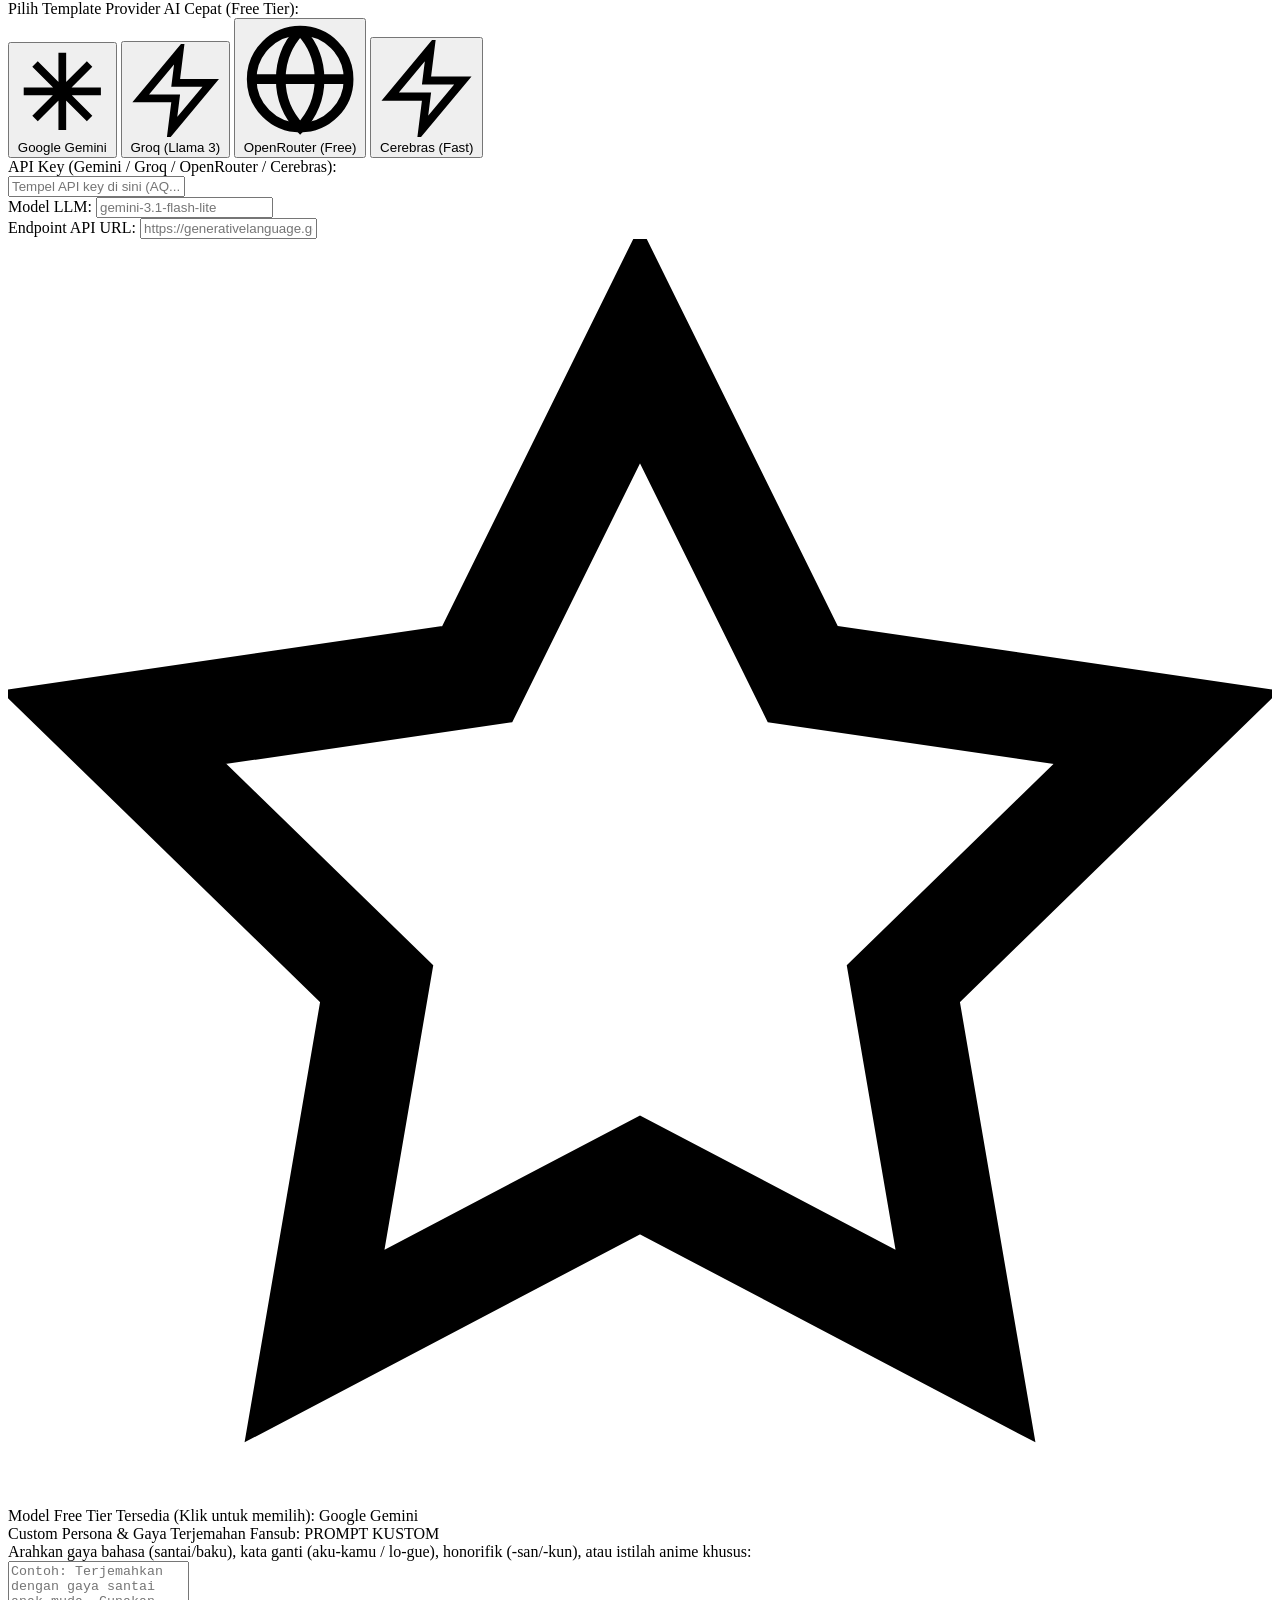
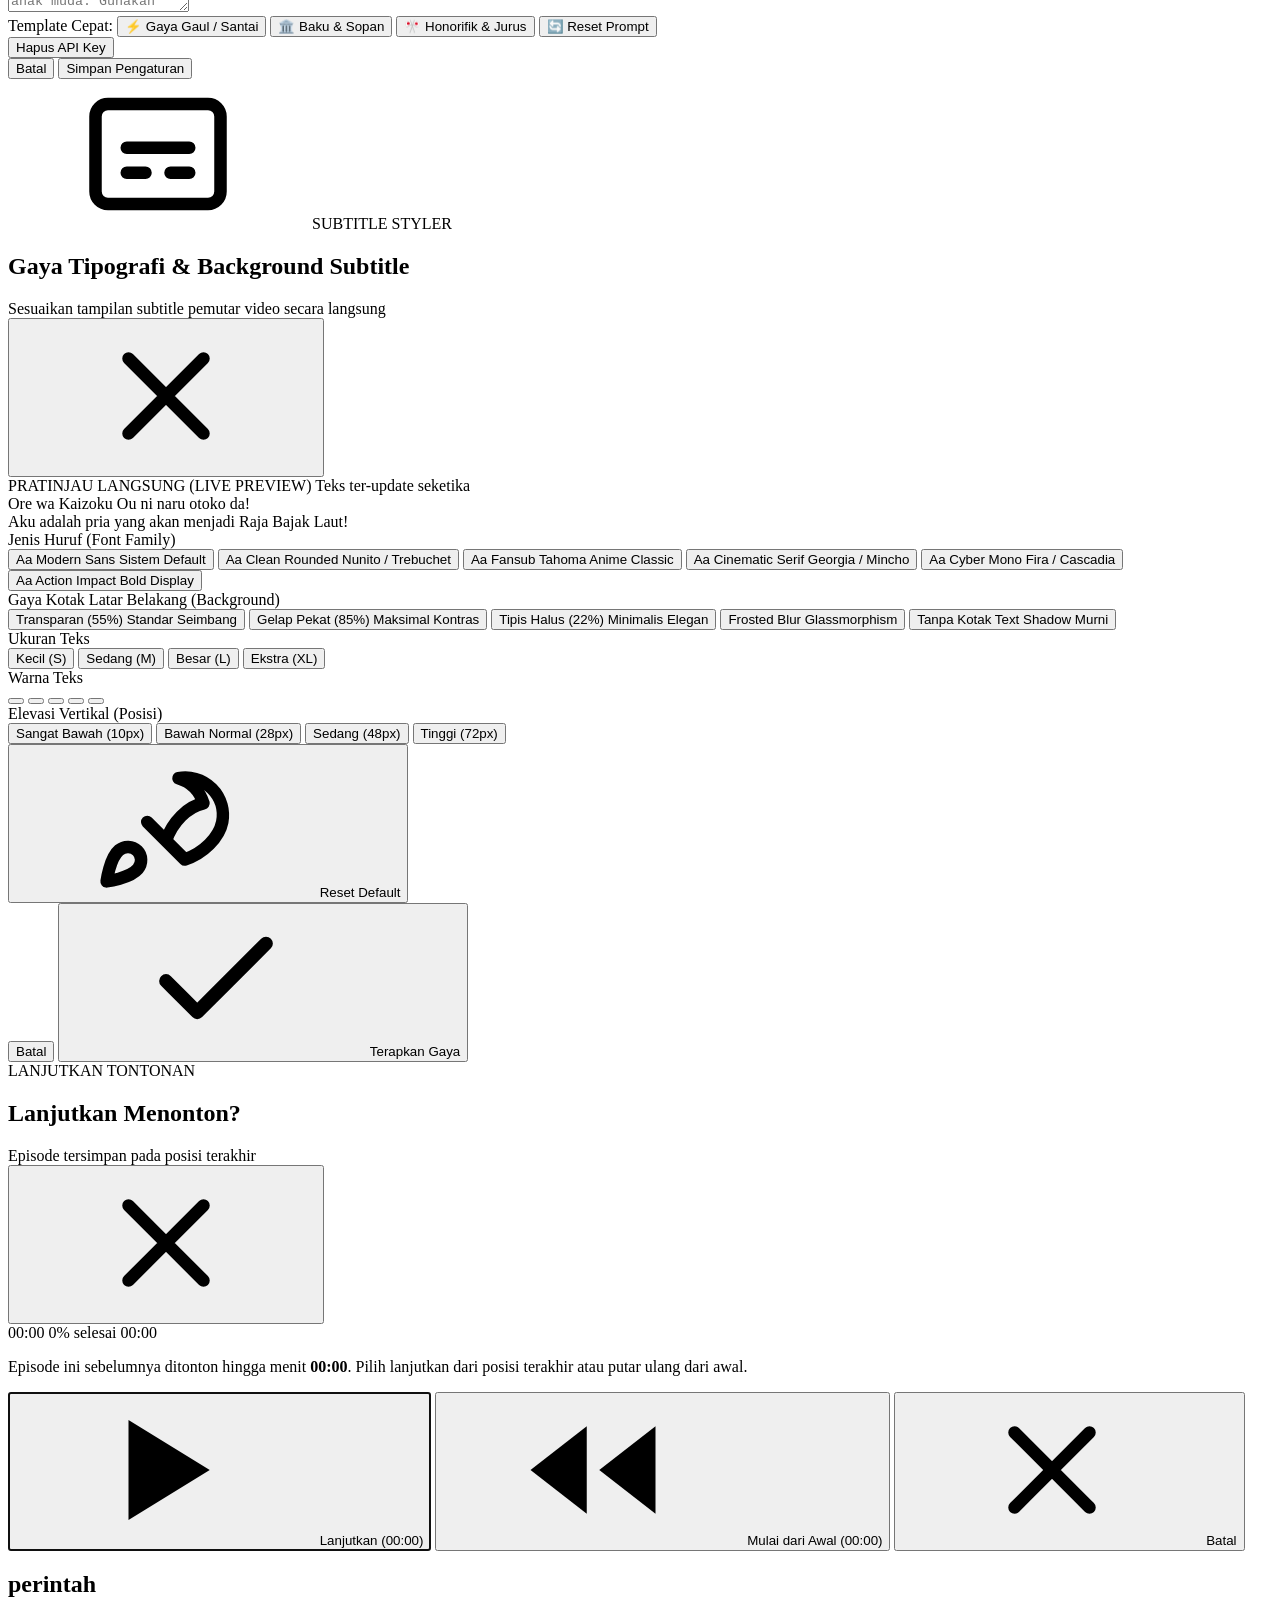
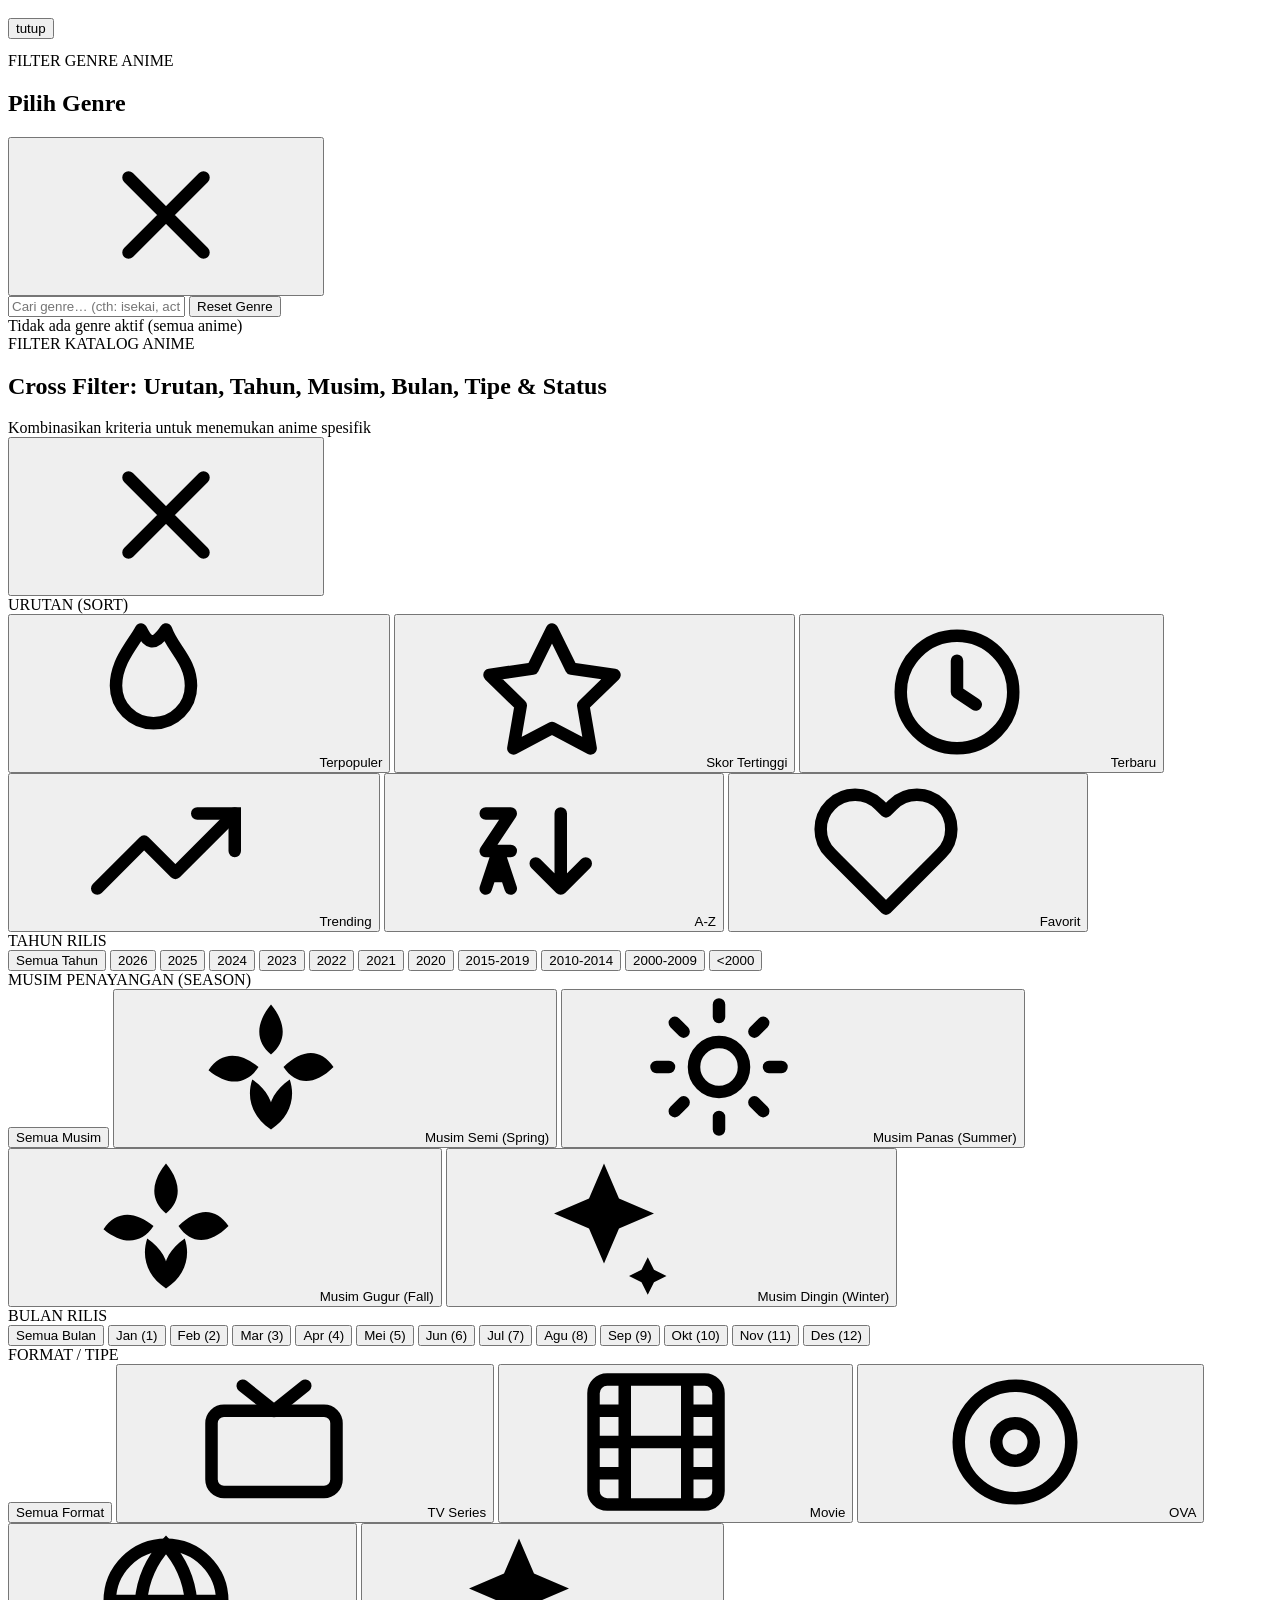
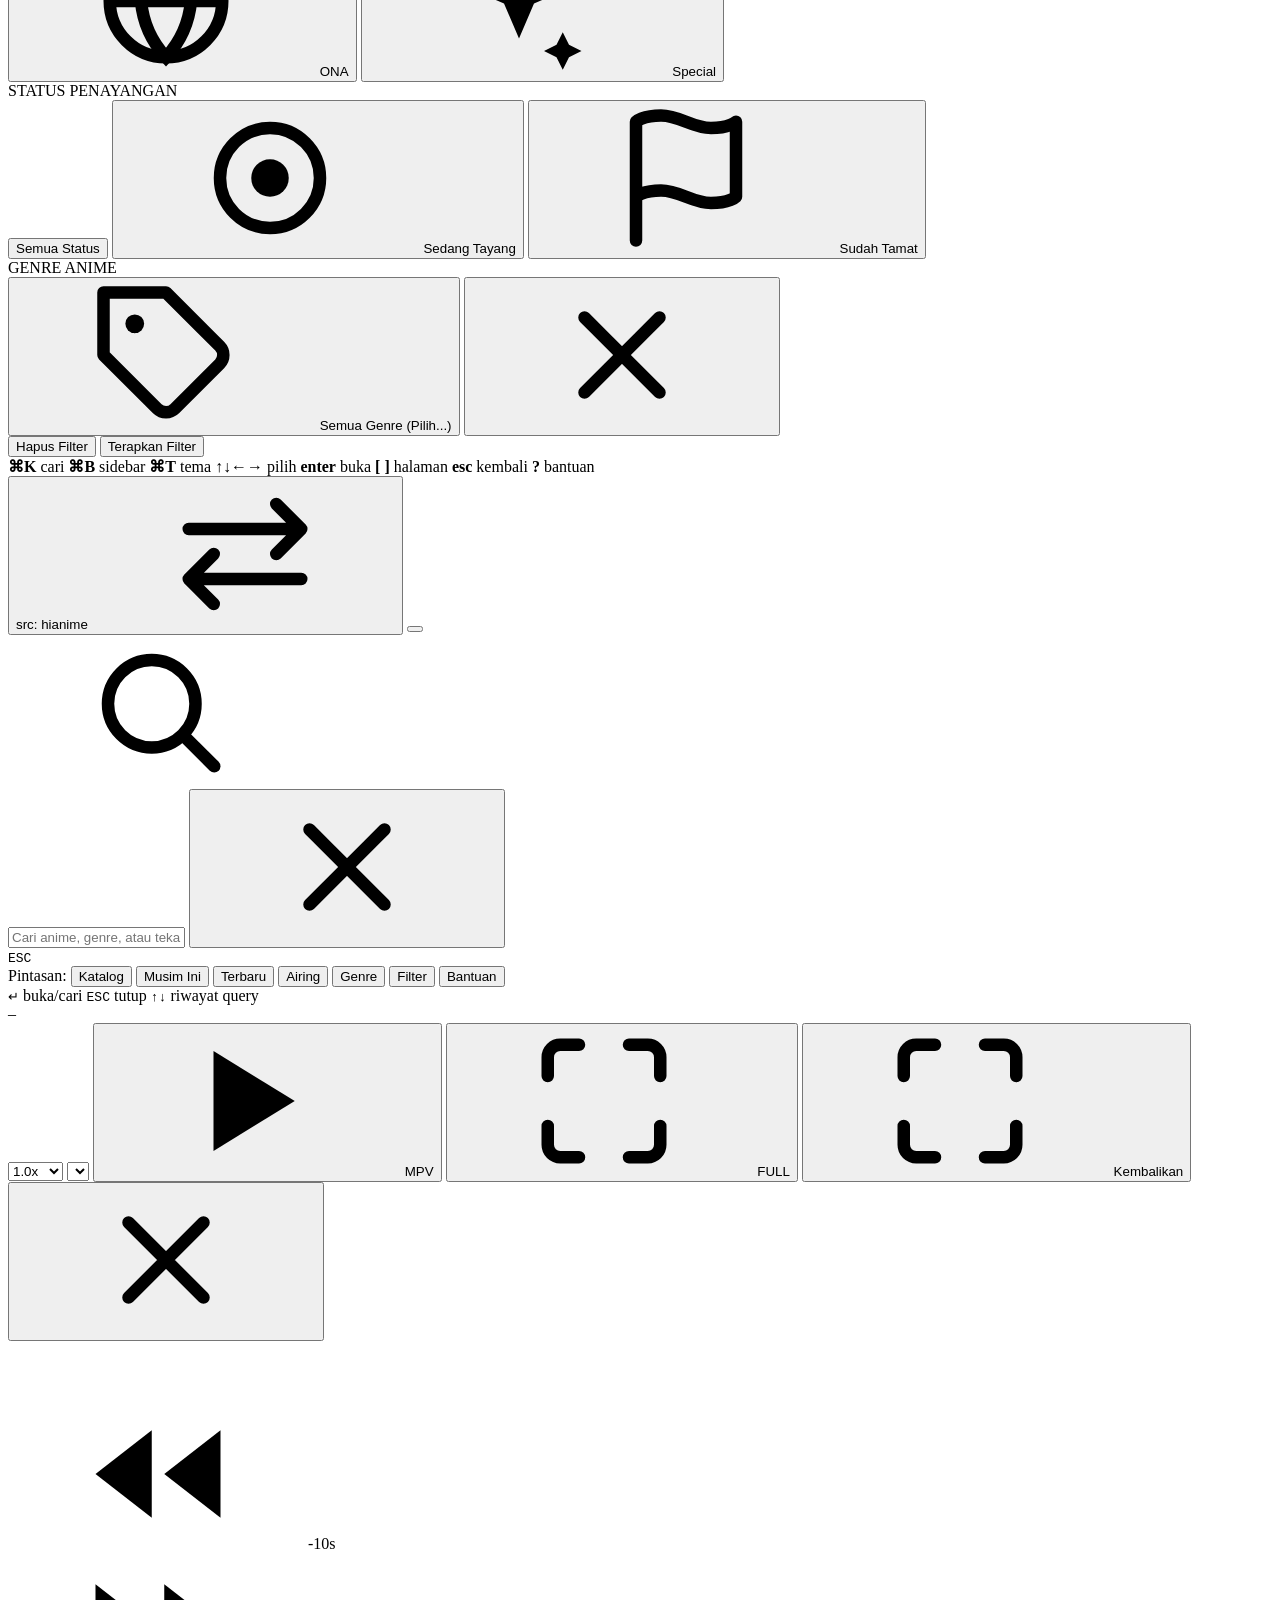
==== commit 2b819b78: "chore(release): bump to v2.12.8 (UI refresh Android mobile & TV)" ====
--- a/frontend/index.html
+++ b/frontend/index.html
@@ -433,7 +433,7 @@
       <use href="#icon-brand-mark"/>
     </svg>
     <span class="brand-name">TATAP</span>
-    <span class="brand-ver" id="brand-ver">v2.12.7</span>
+    <span class="brand-ver" id="brand-ver">v2.12.8</span>
   </div>
   <nav class="nav-tabs-bar" id="nav-tabs-bar" role="navigation" aria-label="Navigasi Utama">
     <button class="nav-tab-btn active" data-view="katalog" id="tab-nav-katalog" tabindex="0">Katalog</button>
@@ -668,7 +668,7 @@
     <div class="drawer-head">
       <div class="drawer-title">
         <span class="brand-name">TATAP</span>
-        <span class="dim small">v2.12.7</span>
+        <span class="dim small">v2.12.8</span>
       </div>
       <button class="icon-btn big" id="drawer-close" title="Tutup Menu (Esc)"><svg class="ui-icon"><use href="#icon-close"/></svg></button>
     </div>
